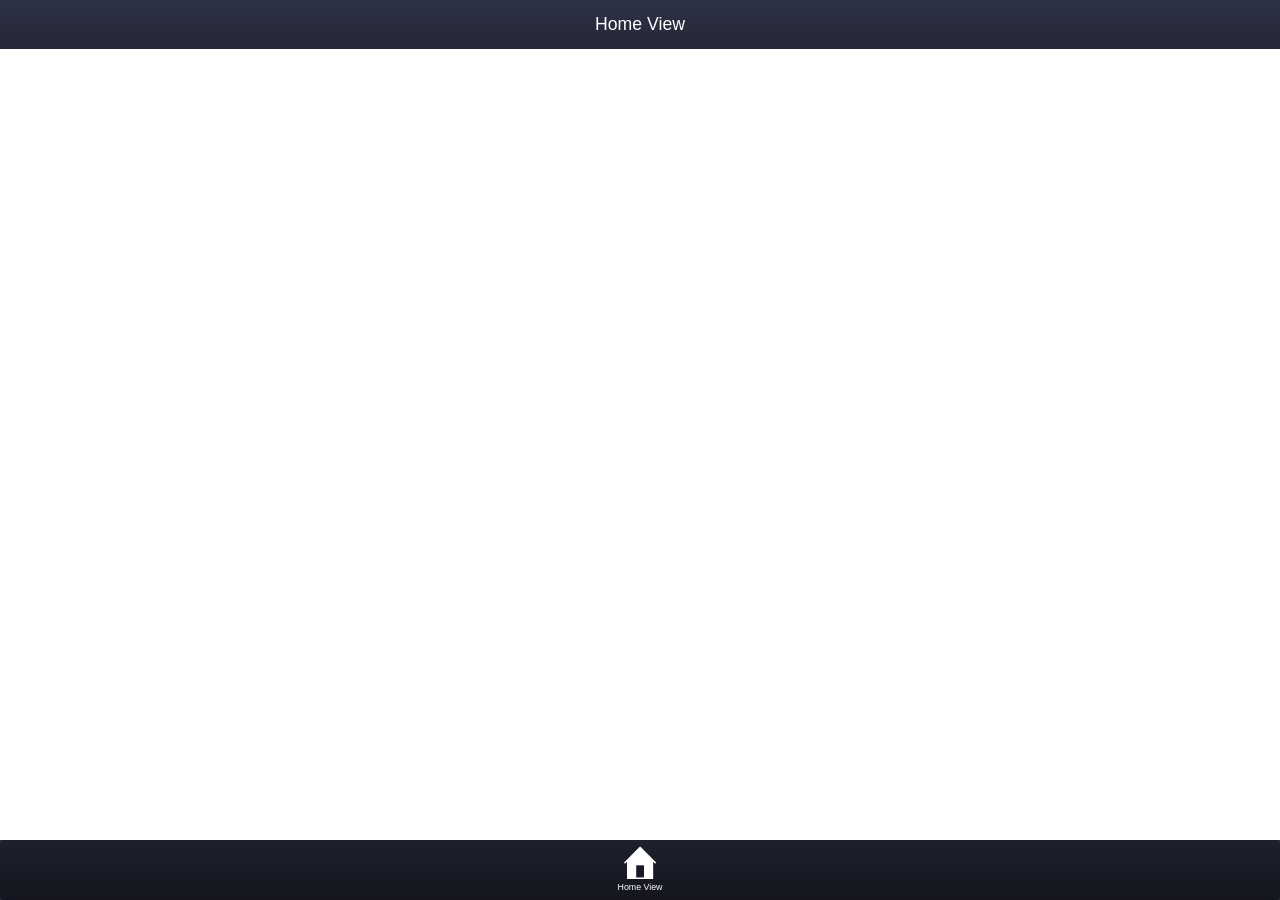
==== Demo Hybrid/index.html @ 6e8a3437 "App created." ====
<!DOCTYPE html>
<html>

<head>
    <title></title>
    <meta charset="utf-8">
    <link href="kendo/styles/kendo.mobile.all.min.css" rel="stylesheet">

    <link href="styles/overrides.css" rel="stylesheet">
    <link href="styles/main.css" rel="stylesheet">

    <script src="cordova.js"></script>
    <script src="kendo/js/jquery.min.js"></script>
    <script src="kendo/js/kendo.mobile.min.js"></script>
    <script src="app.js"></script>
</head>

<body id="kendoUiMobileApp">
    <script src="components/home/index.js"></script>
    <div data-role="layout" data-id="main">
        <header data-role="header">
            <div data-role="navbar">
                <span data-role="view-title"></span>
            </div>
        </header>
        <footer data-role="footer">
            <div data-role="tabstrip" id="navigation-container">
                <a href="components/home/view.html" data-icon="home">Home View</a>
            </div>
            <div id="navigation-container-more" style="display: none">
            </div>
        </footer>
    </div>


    <div id="navigation-show-more-view">
        <header class="km-header">
            <div class="header-text km-widget km-navbar">
                <div class="km-leftitem">
                    <a class="km-widget km-button km-back" id="more-view-back">
                        <span class="km-text">Back</span>
                    </a>
                </div>
                <div class="km-view-title">
                    <span>Show More</span>
                </div>
            </div>
        </header>

        <ul data-role="listview" data-style="inset" class="km-widget km-listview km-list km-listinset">
        </ul>
    </div>

    <div data-role="layout" data-id="main-nonav">
        <header data-role="header">
            <div data-role="navbar">
                <span data-role="view-title"></span>
            </div>
        </header>
        <footer data-role="footer">
        </footer>
    </div>
    <!-- START_CUSTOM_CODE_kendoUiMobileApp -->
    <!-- Add custom code here. For more information about custom code, see http://docs.telerik.com/platform/screenbuilder/troubleshooting/how-to-keep-custom-code-changes -->

    <!-- END_CUSTOM_CODE_kendoUiMobileApp -->
</body>

</html>
---- Demo Hybrid/kendo/styles/kendo.mobile.all.min.css ----
/*
* Kendo UI Core v2015.3.1023 (http://www.telerik.com/kendo-ui)
* Copyright 2015 Telerik AD. All rights reserved.
*
* The use of Kendo UI mobile widgets in Telerik AppBuilder is governed by the Telerik End User License Agreement for Telerik AppBuilder at
* http://www.telerik.com/license-agreement/appbuilder
*/
@-ms-viewport{width:device-width;user-zoom:fixed;max-zoom:1;min-zoom:1}@media(orientation:landscape){.km-tablet .km-on-ios.km-horizontal.km-web:not(.km-ios-chrome){position:fixed;bottom:0}}.km-root{font-size:.92em}.km-root.km-retina input,.km-root.km-retina select,.km-root.km-retina textarea{font-size:1em}.km-root a{color:inherit}.km-tablet{font-size:1em}.km-root *:focus{outline-width:0}.km-root,.km-pane,.km-pane-wrapper{width:100%;height:100%;-ms-touch-action:none;-ms-content-zooming:none;-ms-user-select:none;-webkit-user-select:none;-webkit-text-size-adjust:none;-ms-text-size-adjust:none;text-size-adjust:none;overflow-x:hidden}.km-pane-wrapper{position:absolute}.km-pane,.km-shim{font-family:sans-serif}.km-pane{overflow-x:hidden;position:relative}.km-vertical .km-collapsible-pane{position:absolute;z-index:2!important;-webkit-transition:-webkit-transform 350ms ease-out;transition:transform 350ms ease-out;-webkit-transform:translatex(-100%);-ms-transform:translatex(-100%);transform:translatex(-100%)}.km-vertical .km-expanded-splitview .km-collapsible-pane{-webkit-transform:translatex(0);-ms-transform:translatex(0);transform:translatex(0)}.km-expanded-pane-shim{position:absolute;left:0;top:0;width:100%;height:100%;display:none}.km-expanded-splitview .km-expanded-pane-shim{display:block;z-index:1}.km-root>*{margin:0;padding:0}.km-root *{-webkit-touch-callout:none;-webkit-tap-highlight-color:rgba(0,0,0,0)}.km-content{display:block}.km-view,.km-split-content{top:0;left:0;position:absolute;display:-webkit-box;display:-webkit-flex;display:-ms-flexbox;display:flex;height:100%;width:100%;-webkit-box-orient:vertical;-webkit-box-direction:normal;-webkit-flex-direction:column;-ms-flex-direction:column;flex-direction:column;-webkit-box-align:stretch;-webkit-align-items:stretch;-ms-flex-align:stretch;align-items:stretch;-webkit-align-content:stretch;-ms-flex-line-pack:stretch;align-content:stretch;vertical-align:top}.k-ff .km-view,.k-ff .km-pane{overflow:hidden}.k-ff18 .km-view,.k-ff18 .km-pane,.k-ff19 .km-view,.k-ff19 .km-pane,.k-ff20 .km-view,.k-ff20 .km-pane,.k-ff21 .km-view,.k-ff21 .km-pane{position:relative}.k-ff .km-view{display:-webkit-inline-box;display:-webkit-inline-flex;display:-ms-inline-flexbox;display:inline-flex}.km-content{min-height:1px;-webkit-box-flex:1;-webkit-flex:1;-ms-flex:1;flex:1;flex-align:stretch;width:auto;overflow:hidden;position:relative}.km-content p,.km-content h1,.km-content h2,.km-content h3,.km-content h4,.km-content h5,.km-content h6{margin-left:1rem;margin-right:1rem}.km-header,.km-footer{display:block;display:-moz-box;-webkit-box-orient:vertical;-webkit-box-direction:normal;-webkit-flex-direction:column;-ms-flex-direction:column;flex-direction:column;width:100%}.km-header{padding:0}.km-footer{background:#1a1a1a}[data-role="layout"]{display:none}[data-role="view"],[data-role="drawer"],kendo-mobile-view,kendo-mobile-split-view,kendo-mobile-drawer{visibility:hidden}.km-view{visibility:visible}.km-header,.km-footer{position:relative;z-index:1}@media all and (-webkit-min-device-pixel-ratio:10000),not all and (-webkit-min-device-pixel-ratio:0){.km-view{display:table}.km-header,.km-footer,.km-content{display:table-row}.km-header,.km-footer{height:1px}}.km-root .k-toolbar,.km-navbar,.km-button,.km-buttongroup,.km-tabstrip,.km-blackberry li.km-actionsheet-cancel>a{-webkit-appearance:none;-moz-appearance:none;appearance:none;-webkit-background-origin:border-box;background-origin:border-box;position:relative;display:inline-block;padding:.4em .7em;margin:.1rem;overflow:visible;text-decoration:none}.km-tabstrip,.km-root .k-toolbar,.km-navbar{display:block;padding:.8em;margin:0;width:100%;border-width:0;-webkit-box-sizing:border-box;box-sizing:border-box}.km-native-scroller{overflow:auto;-webkit-overflow-scrolling:touch;-ms-touch-action:pan-x pan-y;-ms-overflow-style:-ms-autohiding-scrollbar;-ms-scroll-snap-type:proximity}.km-default-content{padding:1em}.km-shim{left:0;bottom:0;position:fixed;width:100%;height:100%!important;background:rgba(0,0,0,0.6);z-index:10001;-webkit-box-sizing:border-box;box-sizing:border-box}.km-root .km-shim{position:absolute}.km-shim:before{content:"\a0";height:100%;width:0;display:inline-block;vertical-align:middle}.km-shim .k-animation-container{-webkit-box-shadow:none;box-shadow:none;border:0;width:auto}.km-loader{top:50%;left:50%;width:180px;height:130px;z-index:100000;padding:30px 30px;position:absolute;margin-top:-70px;margin-left:-90px;-webkit-box-sizing:border-box;box-sizing:border-box;background-color:rgba(0,0,0,0.5)}.km-loader h1{font-size:1rem;color:white;text-align:center;vertical-align:middle}.km-loader .km-loading,.km-load-more .km-icon,.km-scroller-refresh .km-icon{-webkit-animation:km-spin 1s infinite linear;animation:km-spin 1s infinite linear;display:block;margin:0 auto;width:35px;height:35px;font-size:35px}.km-loader .km-loading:after,.km-load-more .km-icon:after{color:#ccc}.km-loading-left,.km-loading-right{display:none}@-webkit-keyframes km-spin{from{-webkit-transform:rotate(0deg)}to{-webkit-transform:rotate(360deg)}}@-webkit-keyframes km-ios-spin{from{-webkit-transform:rotate(0deg)}to{-webkit-transform:rotate(360deg)}}@-webkit-keyframes km-ios-spin1{from{-webkit-transform:rotate(-135deg)}to{-webkit-transform:rotate(225deg)}}@keyframes km-ios-spin{from{-webkit-transform:rotate(0deg);transform:rotate(0deg)}to{-webkit-transform:rotate(360deg);transform:rotate(360deg)}}@keyframes km-ios-spin1{from{-webkit-transform:rotate(-135deg);transform:rotate(-135deg)}to{-webkit-transform:rotate(225deg);transform:rotate(225deg)}}.km-stretched-view{display:-webkit-box;display:-webkit-flex;display:-ms-flexbox;display:flex}.km-stretched-view>*{width:100%}.km-stretched-view>.km-pane-wrapper{position:static}.km-stretched-view>.km-pane-wrapper>.km-pane{position:static}.km-overlay{position:absolute;top:0;left:0;width:100%;height:100%;background:transparent;z-index:100000}.km-root.km-native-scrolling,.km-root.km-native-scrolling .km-view,.km-root.km-native-scrolling .km-splitview .km-pane{min-height:100%;height:auto;-webkit-transform:none;overflow-x:visible}.km-native-scrolling,.km-native-scrolling .km-pane,.km-native-scrolling .km-view{-ms-touch-action:auto}.km-native-scrolling .km-pane,.km-native-scrolling .km-view{display:block}.km-native-scrolling .km-content{-ms-flex:auto}.km-native-scrolling .km-blackberry .km-content{min-height:auto}.km-native-scrolling .km-splitview{position:absolute}.km-native-scrolling .km-header{position:fixed;top:0}.km-native-scrolling .km-android .km-header{top:auto;bottom:0}.km-native-scrolling .km-footer{position:fixed;bottom:0}.km-native-scrolling .km-android .km-footer{top:0;bottom:auto}.km-native-scrolling .km-badge{z-index:auto}.km-native-scrolling .km-splitview .km-header,.km-native-scrolling .km-splitview .km-footer,.km-native-scrolling .km-popup.km-pane .km-header,.km-native-scrolling .km-popup.km-pane .km-footer{position:absolute}.km-native-scrolling .km-modalview .km-header,.km-native-scrolling .km-modalview .km-footer{position:relative}.km-native-scrolling .km-content{width:100%}.km-native-scrolling .km-shim,.km-native-scrolling .km-popup-overlay{position:fixed;top:0;bottom:0;height:auto!important}.km-native-scrolling .km-drawer{position:fixed;top:0;height:100%!important;overflow:auto!important;-webkit-overflow-scrolling:touch}.km-native-scrolling>.km-pane>.km-loader{position:fixed}.km-native-scrolling .km-header,.km-native-scrolling .km-footer{z-index:2}.km-state-disabled{opacity:.5}.km-badge,.km-detail{text-decoration:none;display:inline-block;vertical-align:middle;overflow:hidden;text-align:center;position:absolute;z-index:1;height:2em;font-size:.6rem;text-shadow:none}.km-badge{top:-1em;right:-1em;line-height:2em;margin-left:.5em;min-width:.9em;padding:0 .55em;-webkit-background-clip:padding-box;background-clip:padding-box}.km-tabstrip .km-badge{top:-0.2em;right:auto;margin-left:-1em}.km-detail{position:absolute;float:right;right:.8rem;top:50%;margin-top:-0.7rem;width:1.3rem;height:1.3rem;font-size:1rem;-webkit-box-sizing:border-box;box-sizing:border-box}.km-widget .km-detaildisclose{font-size:.8em}.k-ff .km-detail{width:1rem;height:1rem}.km-detail .km-text{display:none}.km-widget .km-rowinsert:after,.km-widget .km-rowdelete:after,.km-widget .km-contactadd:after,.km-widget .km-detaildisclose:after,.km-widget .km-rowinsert:before,.km-widget .km-rowdelete:before,.km-widget .km-contactadd:before,.km-widget .km-detaildisclose:before,.km-detail .km-icon{left:.15em;top:.15em;line-height:1em;font-size:1em;position:absolute}.km-widget .km-detaildisclose:after{left:.1em;top:.25em;text-align:center;font-weight:bold}.km-button{cursor:pointer;outline:0;text-align:center}button.km-button{display:inline-block;font:inherit}.km-button:hover{text-decoration:none}.km-button::-moz-focus-inner{padding:0;border:0}.km-ios .km-state-disabled .km-button,.km-android .km-state-disabled .km-button,.km-blackberry .km-state-disabled .km-button,.km-meego .km-state-disabled .km-button{color:#aaa;text-shadow:none}.km-root .km-pane .k-button:focus,.km-root .km-pane .k-button:active,.km-root .km-pane .k-button:focus:active{-webkit-box-shadow:none;box-shadow:none}.km-buttongroup{padding:.4rem .7rem;-webkit-margin-collapse:separate;margin-collapse:separate;margin:.5em auto}.km-widget.km-buttongroup{padding:0;border-color:transparent;background:0;white-space:nowrap;display:table}.km-buttongroup>.km-button{display:table-cell}.km-widget.km-buttongroup .km-button{margin:0;border-width:1px 0 1px 1px;padding:.48em .9em .44em}.km-tablet .km-buttongroup .km-button{padding:.4em .8em .34em}.km-widget.km-navbar .km-buttongroup{font-size:.95rem;line-height:1em;margin:0 0 .2em;display:inline-block;height:1.5em;top:-2px}.k-toolbar .km-buttongroup{margin:0;display:inline-block}.km-tablet .km-navbar .km-buttongroup{top:-1px}.km-widget.km-navbar .km-buttongroup>.km-button{font-size:1em;min-width:4rem;text-align:center}.km-tablet .km-navbar .km-buttongroup>.km-button{min-width:6rem}.km-view .km-buttongroup .km-button:last-child{border-right-width:1px}.km-ios .km-buttongroup .km-button{font-size:1.2em;font-weight:bold}.km-collapsible{margin:1em 0}.km-collapsible.km-collapsibleinset{margin:1em}.km-collapsible+.km-collapsible{margin-top:-1em}.km-collapsible-header{position:relative;border-style:solid;border-width:1px 0;padding:.4em 20px}.km-collapsibleinset>.km-collapsible-header{border-width:1px}.km-collapsible+.km-collapsible>.km-collapsible-header{border-top-width:0}.km-collapsibleinset.km-collapsed>.km-collapsible-header{border-radius:.5em}.km-collapsibleinset.km-expanded>.km-collapsible-header{border-radius:.5em .5em 0 0}.km-collapsible-header .km-icon{display:inline-block;font-size:.8em;margin-right:.3em}.km-collapsible-header>h1,.km-collapsible-header>h2,.km-collapsible-header>h3,.km-collapsible-header>h4,.km-collapsible-header>h5,.km-collapsible-header>h6{margin:0}.km-collapsible-content{border-style:solid;border-width:1px 0;border-top:0;padding:.4em;overflow:hidden}.km-collapsible-header .km-arrow-s,.km-collapsible-header .km-arrow-n{position:absolute;top:.4em}.km-icon-left .km-arrow-s,.km-icon-left .km-arrow-n{left:.2em}.km-icon-right .km-arrow-s,.km-icon-right .km-arrow-n{left:auto;right:.2em}.km-icon-top .km-arrow-s,.km-icon-top .km-arrow-n{position:static;display:block;margin:0 auto;width:1em}.km-collapsibleinset>.km-collapsible-content{border-radius:0 0 .5em .5em;border-width:1px}.km-collapsed>.km-collapsible-content.km-animated{-webkit-transform:translateY(-0.8em);-ms-transform:translateY(-0.8em);transform:translateY(-0.8em);border-color:transparent;border-bottom:0;visibility:hidden}.km-animated{-webkit-transition:all .2s ease-in-out;transition:all .2s ease-in-out}.km-hide-title{display:none}.km-show-title:after{display:block;content:"\a0";height:0}.km-fill-title:after{height:auto}.km-footer .km-show-title:after{display:inline-block}.km-view-title,.km-dialog-title{position:relative;visibility:visible;text-align:center;font-size:1.4em;line-height:2.3em;margin-left:auto;margin-right:auto}.km-horizontal .km-view-title{line-height:2em}.km-root .k-toolbar,.km-navbar{padding:0;-webkit-box-flex:1;-webkit-flex:1;-ms-flex:1;flex:1;position:relative;overflow:hidden;display:block;border-width:0 0 1px 0;background-color:#fff}.k-ff.km-root .k-toolbar,.k-ff .km-navbar{overflow:visible}.km-navbar .km-button{margin-top:.5rem;margin-bottom:.5rem}.km-navbar .km-no-title{padding-top:.7rem;padding-bottom:.7rem}.km-horizontal .km-navbar .km-button{margin-top:.3rem;margin-bottom:.3rem}.km-horizontal .km-navbar .km-no-title{padding-top:.5rem;padding-bottom:.5rem}.km-tablet.km-root .km-no-title{padding-top:.55rem;padding-bottom:.55rem}.km-tablet .km-navbar .km-button{margin-top:.45rem;margin-bottom:.45rem}.km-root .km-pane .km-navbar .km-no-title{visibility:visible;line-height:0}.km-on-ios.km-black-translucent-status-bar.km-app .km-header .km-navbar{padding-top:1.4em;-webkit-background-clip:border-box;background-clip:border-box}.km-on-ios.km-ios5.km-cordova .km-header .km-navbar,.km-on-ios.km-ios6.km-cordova .km-header .km-navbar{padding-top:0}.km-leftitem,.km-rightitem{z-index:1;position:absolute;right:.5em}.km-popup .km-rightitem{right:0}.km-leftitem{left:.5em;right:auto}.km-popup .km-leftitem{left:0}.km-leftitem,.km-rightitem{height:100%}.km-on-ios.km-black-translucent-status-bar.km-app .km-leftitem,.km-on-ios.km-black-translucent-status-bar.km-app .km-rightitem{height:auto}.km-leftitem>*,.km-rightitem>*{display:inline-block;vertical-align:middle}.km-leftitem:before,.km-rightitem:before{content:"\a0";display:inline-block;height:100%;width:0;vertical-align:middle}.km-root .k-toolbar{position:relative;display:block;vertical-align:middle;text-align:right;line-height:2.2em;border-style:solid;-webkit-box-shadow:none;box-shadow:none;padding:.55em 3.4em .55em .5em}.km-root .km-widget.k-toolbar{-webkit-box-sizing:border-box;box-sizing:border-box}.km-root .k-toolbar span.km-icon{vertical-align:middle}.km-root .k-toolbar .k-button-icon{padding-left:.4em;padding-right:.4em}.km-root .k-toolbar .k-button-icon .km-icon{margin-left:0;margin-right:0}.km-root .k-toolbar-resizable{overflow:hidden;white-space:nowrap}.km-root .k-toolbar>*{display:inline-block;vertical-align:middle;text-align:left;line-height:inherit}.km-root .k-toolbar .km-button{line-height:inherit}.km-root div.k-toolbar>.k-align-left{float:left;line-height:inherit}.km-root div.k-toolbar>.k-align-right{float:none}.km-root .k-toolbar>.km-button,.km-root .k-toolbar .km-buttongroup,.km-root .k-toolbar .k-split-button,.km-root .k-toolbar .k-widget,.km-root .k-toolbar .km-widget,.km-root .k-toolbar .k-textbox,.km-root .k-toolbar label,.km-root .k-toolbar .k-separator{margin:0 .4em}.km-root .k-toolbar .k-button-icontext .km-icon{margin-left:-0.15em}.km-root .k-toolbar .k-split-button{padding-left:0}.km-root .k-toolbar .k-split-button .km-button,.km-root .k-toolbar .km-buttongroup .km-group-start{margin:0}.km-root .k-toolbar .k-split-button>.km-button{padding-left:1em;padding-right:.6em}.km-root .k-toolbar .k-split-button .k-split-button-arrow{margin:0 0 0 -1px;padding-left:.2em;padding-right:.2em}.km-root .km-pane .k-toolbar .k-overflow-anchor{border-width:0;width:1.5em;height:100%;margin:0;font-size:2.2em;border-radius:0;position:absolute;top:0;right:0;padding:0}.km-root .k-overflow-anchor span.km-icon{position:absolute;top:50%;left:50%;margin:-0.5em 0 0 -0.5em}.km-root .k-overflow-anchor .km-icon:after,.km-root .k-overflow-anchor .km-icon:before{margin-left:0}.km-root .k-overflow-container .k-item{float:none;border:0}.km-root .k-overflow-container .k-overflow-button,.km-root .k-split-container .km-button{text-align:left;display:block;white-space:nowrap;margin:0 0 1px}.km-root .k-overflow-container li:last-child .k-overflow-button,.km-root .k-split-container li:last-child .km-button{margin:0}.km-root .k-overflow-container .km-buttongroup{padding:0}.km-root .k-overflow-container .km-buttongroup>li{display:block}.km-root .k-overflow-container .k-overflow-group{border-width:1px 0;border-style:solid;border-radius:0;padding:1px 0 0;margin:0 0 1px}.km-root .k-overflow-container .km-state-disabled{opacity:1}.km-root .k-overflow-container .k-overflow-hidden{display:none}.km-root .k-overflow-container .k-toolbar-first-visible,.km-root .k-overflow-container .k-overflow-group+.k-overflow-group{border-top:0;margin-top:0;padding-top:0}.km-root .k-overflow-container .k-toolbar-last-visible{border-bottom:0;margin-bottom:0}.km-root .k-overflow-wrapper .km-actionsheet-wrapper .km-actionsheet{overflow:hidden;overflow-y:auto}.km-tabstrip{padding:.4rem .7rem}.km-horizontal .km-tabstrip{padding:.2rem .7rem}.km-tabstrip{flex-align:start;-webkit-box-orient:horizontal;-webkit-box-direction:normal;-webkit-flex-direction:row;-ms-flex-direction:row;flex-direction:row;-moz-box-pack:start;padding:0;text-align:center;word-spacing:-1em}.km-tabstrip .km-button{word-spacing:normal;-webkit-box-shadow:none;box-shadow:none;vertical-align:bottom}@media screen and (-webkit-min-device-pixel-ratio:0){.km-tabstrip{word-spacing:normal;width:100%}}.km-tabstrip .km-button{font-family:Arial,Helvetica,sans-serif;color:#a8a8a8;padding:.4em .8em;border-width:0;border-color:transparent;background:0;margin:0;text-align:center}.km-tabstrip .km-button:first-child{border-left:0}.km-tabstrip .km-button:last-child{border-right:0}.km-switch input[type=checkbox]{display:none}.km-switch,.km-checkbox{text-align:left;font-size:1rem;display:inline-block;width:6.4rem;height:2rem;line-height:2rem;position:relative;overflow:hidden}.km-switch-wrapper,.km-slider-wrapper{display:block;height:100%;width:100%;overflow:hidden}.km-switch-background,.km-slider-background{display:block;margin:0 1px 1px -5em;height:100%;width:200%}.km-switch-container{top:0;left:0;position:absolute;display:block;height:100%;width:100%;overflow:hidden;background:transparent;-webkit-box-sizing:border-box;box-sizing:border-box}.km-checkbox{width:1.8rem;height:1.8rem}.km-checkbox-checked:after{content:"\a0";display:block;width:100%;height:100%}.km-switch-handle{top:0;left:0;width:2.72em;height:100%;display:inline-block;margin:-1px 0 0 -1px;background-color:#000}.km-switch-label-on,.km-switch-label-off{display:block;width:130%;font-size:1em;line-height:2em;text-align:center;position:absolute;text-transform:uppercase}.km-switch-label-off{left:104%}.km-switch-label-on{left:-134%;text-shadow:0 -1px 0 rgba(0,0,0,0.3)}.km-list .km-switch{position:absolute;top:50%;right:.8rem;margin-top:-1rem}.km-listview-link:after{width:.5rem;height:.5rem;content:"\a0";display:inline-block;vertical-align:middle;margin-left:-0.2rem;border-style:solid;border-width:.24rem .24rem 0 0;-webkit-transform:rotate(45deg);-ms-transform:rotate(45deg);transform:rotate(45deg)}.km-listview-wrapper>ul:not(.km-listview){margin:0 auto}.km-list,.km-listview{padding:0;margin:0;list-style-type:none}.km-listinset,.km-listgroupinset{margin:1em}.k-ff .km-listinset:after,.k-ff .km-listgroupinset:after{display:block;height:0;content:"\a0"}.km-listinset,.km-listgroupinset .km-list{overflow:hidden}.km-listview .km-switch{margin-top:-0.95rem;position:absolute;right:.8rem;top:50%}.km-listview .km-list{text-indent:0}.km-list>li,.km-widget .km-listview-link,.km-widget .km-listview-label{margin:0;display:block;position:relative;list-style-type:none;vertical-align:middle;-webkit-box-sizing:border-box;box-sizing:border-box;padding:.5em .7em}.km-list>li{line-height:1.6em;overflow:hidden}.km-virtual-list{position:relative;width:100%;-webkit-transform:translateZ(0)}.km-virtual-list>li{width:100%;position:absolute;top:0;-webkit-transform:translateZ(0)}.km-widget.km-list .km-load-more,.km-widget .km-list .km-load-more{border-bottom:0}.km-list>li>*{line-height:normal}.km-group-title{display:block;font-weight:bold;padding:.2em 0;text-indent:.8em}.km-listgroupinset .km-group-title{margin-top:.65em;line-height:2em}.km-list:not(.km-virtual-list)>li:first-child{border-top-width:0}.km-list:not(.km-virtual-list)>li:last-child{border-bottom-width:0}.km-widget .km-listview-link,.km-widget .km-listview-label{line-height:inherit;text-decoration:none;margin:-0.5em -0.7em}.km-listview-link:after,.km-listview-label:after{border-color:#777;content:"\a0";display:block;position:absolute;right:1rem;top:50%;margin-top:-0.32rem}.km-filter-form{width:100%;padding:.5em 0;border:1px solid transparent;border-width:1px 0;-webkit-transform:translatez(0);-ms-transform:translatez(0);transform:translatez(0)}.km-filter-wrap{position:relative;margin:0 .7em;padding:.2em .4em;border:1px solid transparent}.km-widget .km-filter-wrap:before{display:inline-block;vertical-align:middle;content:"\e0e9";font-size:1.6em;width:1em;height:1em;margin-right:-1em;color:inherit}.km-tablet .km-filter-wrap{max-width:24em;margin:0 auto}.km-filter-wrap>input[type="search"]::-webkit-search-cancel-button{display:none}.km-filter-wrap input{width:100%;-webkit-box-sizing:border-box;box-sizing:border-box;border:0;background:transparent;-moz-appearance:none;-webkit-appearance:none;vertical-align:middle;padding:0 1.4em}.km-filter-reset{display:inline-block;margin-left:-1.6em;vertical-align:middle;text-align:center;z-index:1;text-decoration:none;height:100%}.km-filter-reset .km-clear{font-size:1.6em;width:1em;height:1em;display:block}.km-filter-reset>.km-text{position:absolute;top:-3333px;left:-3333px}.km-load-more{display:block;padding:.3em 0 1.2em;height:3.2em;text-align:center}.km-scroller-pull{width:100%;display:block;position:absolute;line-height:3em;font-size:1.4em;text-align:center;-webkit-transform:translate3d(0,-3em,0);transform:translate3d(0,-3em,0)}.km-scroller-pull .km-template{display:inline-block;min-width:200px;text-align:left}.km-load-more .km-icon,.km-widget .km-scroller-pull .km-icon{display:inline-block;height:2rem;margin-right:1rem;vertical-align:middle;width:2rem;font-size:2rem;-webkit-transform:rotate(0deg);-ms-transform:rotate(0deg);transform:rotate(0deg);-webkit-transition:-webkit-transform 300ms linear;transition:transform 300ms linear}.km-widget .km-scroller-release .km-icon{-webkit-transform:rotate(180deg);-ms-transform:rotate(180deg);transform:rotate(180deg)}.km-widget .km-scroller-refresh .km-icon{-webkit-transition:none;transition:none}.km-touch-scrollbar{position:absolute;visibility:hidden;z-index:200000;height:.4em;width:.4em;background-color:#333;opacity:0;-webkit-transform-origin:0 0;-ms-transform-origin:0 0;transform-origin:0 0;-webkit-transition:opacity .3s linear;transition:opacity .3s linear}.km-vertical-scrollbar{height:100%;right:2px;top:0}.km-horizontal-scrollbar{width:100%;left:0;bottom:2px}.km-scrollview,.km-scroll-container{-webkit-user-select:none;-ms-user-select:none;user-select:none;-moz-user-select:-moz-none;-webkit-margin-collapse:separate;margin-collapse:separate}.km-scroll-wrapper{position:relative}.km-scroll-header{position:absolute;z-index:1001;width:100%;top:0;left:0}.km-scrollview{white-space:nowrap;overflow:hidden;position:relative;width:100%}.km-scrollview>div>*{-webkit-transform:translatez(0)}.km-scrollview>div>[data-role=page]{vertical-align:top;display:inline-block;min-height:1px}.km-scrollview .km-virtual-page{min-height:1px;position:absolute;top:0;left:0;display:inline-block}.k-ff18 .km-scrollview>div,.k-ff19 .km-scrollview>div,.k-ff20 .km-scrollview>div,.k-ff21 .km-scrollview>div{width:0}.km-pages{text-align:center;margin:0;padding:.6em 0 0;height:1.5em}.km-pages li{display:inline-block;width:.5em;height:.55em;margin:0 .3em}.km-root .km-popup .k-item,.km-widget.km-actionsheet>li{list-style-type:none;padding:inherit 1em;border-bottom:1px solid #555;-webkit-box-sizing:border-box;box-sizing:border-box}.km-widget.km-actionsheet>li{line-height:2em;border-bottom:0}.km-widget.km-actionsheet>li>a{line-height:1.5em;text-align:left;background:transparent}.km-root .km-popup .k-list,.km-widget.km-actionsheet{padding:0;margin:0}.km-root .km-popup .k-item:last-child,.km-widget.km-actionsheet>li:last-child{border:0}.km-widget.km-actionsheet-wrapper{width:100%;-webkit-box-shadow:none;box-shadow:none;border:0}.km-actionsheet-root.km-shim .k-animation-container{width:100%!important;height:100%!important}.km-tablet .km-pane div.km-actionsheet-phone{background:transparent}.km-tablet .km-actionsheet-phone li.km-actionsheet-title,.km-tablet div.km-actionsheet-phone li.km-actionsheet-cancel{display:block}.km-popover-root .km-popup-wrapper{position:relative!important}.km-popup-wrapper,.km-modalview-wrapper{z-index:10001;position:relative;background:0;border:0;-webkit-box-shadow:none;box-shadow:none}.km-popup-overlay{position:absolute;top:0;left:0;width:100%;height:100%;z-index:10002}.km-popup-arrow,.km-popup-arrow:after,.km-popup-arrow:before{position:absolute;width:15px;height:15px;top:0;left:0;z-index:2}.km-left .km-popup-arrow,.km-right .km-popup-arrow{margin-top:-8px}.km-up .km-popup-arrow,.km-down .km-popup-arrow{margin-left:-8px}.km-popup-arrow:after,.km-popup-arrow:before{display:block;content:"\a0";width:0;height:0}.km-up .km-popup-arrow{top:auto;bottom:0}.km-left .km-popup-arrow{left:auto;right:0}.km-popup.km-pane{-webkit-box-sizing:border-box;box-sizing:border-box;width:100%;height:100%;min-height:100px;background:transparent}.km-popover-root .km-view{position:relative}.km-popover-root .km-content{-ms-flex:auto}div.km-splitview>.km-content,kendo-mobile-split-view.km-splitview>.km-content{-webkit-box-orient:horizontal;-webkit-box-direction:normal;-webkit-flex-direction:row;-ms-flex-direction:row;flex-direction:row}div.km-split-vertical>.km-content,kendo-mobile-split-view.km-split-vertical>.km-content{-webkit-box-orient:vertical;-webkit-box-direction:normal;-webkit-flex-direction:column;-ms-flex-direction:column;flex-direction:column}div.km-split-content>.km-pane{-webkit-box-flex:2;-webkit-flex:2;-ms-flex:2;flex:2;width:auto;height:auto}div.km-split-content>.km-pane:first-child{-webkit-box-flex:1;-webkit-flex:1;-ms-flex:1;flex:1}div.km-split-horizontal>.km-content>.km-pane{top:0;bottom:0}.km-split-vertical>.km-content>.km-pane>.km-view{display:-webkit-box}.km-modalview-root{text-align:center}.km-modalview-root>.k-animation-container{text-align:left;position:relative!important;top:auto!important;left:auto!important;display:inline-block!important;vertical-align:middle}.km-modalview,.km-modalview-wrapper:before{overflow:hidden;position:relative;display:-webkit-inline-box;display:-webkit-inline-flex;display:-ms-inline-flexbox;display:inline-flex;width:100%;height:100%;vertical-align:middle;max-height:100%}.km-modalview .km-content{box-flex:1}.km-auto-height .km-content{-ms-flex:auto}.km-native-scrolling .km-view.km-modalview{display:-webkit-inline-flex;display:-webkit-inline-box;display:-ms-inline-flexbox;display:inline-flex}.km-modalview-root:before,.km-modalview-wrapper:before{vertical-align:middle;height:100%;margin-left:-1px;content:"\a0";width:0;display:inline-block}.km-drawer,[data-role=drawer]{top:0;left:auto;width:250px}.km-drawer .km-header,.km-drawer .km-footer{z-index:0}.km-left-drawer{left:0}.km-right-drawer{right:0}.km-item label:before,.km-item label.km-item-checked:after{position:absolute;content:" ";display:block;top:50%;left:.6em;width:36px;height:36px;margin-top:-18px}.km-widget .k-slider{line-height:.6em;position:relative;display:inline-block;vertical-align:middle;text-align:center}.km-widget .k-slider-horizontal{width:50%;height:.6em;line-height:.6em}.km-list .k-slider{position:absolute;right:0;margin-top:-0.5em;top:50%}.km-root .k-slider-track{left:1em!important;right:1em;height:100%;display:block;position:absolute;border:.5em solid transparent;border-width:.5em 0}.km-widget .k-slider-horizontal .k-slider-track{width:auto!important}.km-widget .k-slider .k-slider-track{-webkit-background-clip:padding-box;background-clip:padding-box}.km-widget .k-slider-track,.km-widget .k-slider-selection{margin-top:0;border-radius:5px;-webkit-box-shadow:inset 0 0 1px rgba(0,0,0,0.3);box-shadow:inset 0 0 1px rgba(0,0,0,0.3)}.km-widget .k-slider-horizontal .k-slider-selection{top:0;height:100%}.km-widget .k-slider-items{margin:0}.km-widget .k-slider .k-draghandle{text-indent:-3333px;left:0;width:1.2em;height:1.2em;display:block;position:absolute}.km-widget .k-slider-tooltip{display:none}.km-dialog{position:absolute;min-width:19em;max-width:25em;overflow:hidden}.km-dialog-title{position:static;float:none;height:2.6em;margin-top:-2.6em;font-size:1.22em;line-height:3em}.km-dialog:before{content:"\a0";display:block;overflow:visible;width:100%;height:3em;opacity:.2}.km-dialog-content{font-weight:normal;min-height:2em;text-align:center}.km-dialog .km-button{display:block;margin:.4em;font-size:1.3em;text-align:center;padding:.44em;-webkit-user-select:none;-moz-user-select:none;-ms-user-select:none;user-select:none}.km-list input[type=text]:not(.k-input),.km-list input[type=password],.km-list input[type=search],.km-list input[type=number],.km-list input[type=tel],.km-list input[type=url],.km-list input[type=email],.km-list input[type=file],.km-list input[type=month],.km-list input[type=color],.km-list input[type=week],.km-list input[type=date],.km-list input[type=time],.km-list input[type=datetime],.km-list input[type=datetime-local],.km-list select:not([multiple]),.km-list .k-dropdown,.km-list textarea{width:50%;-webkit-box-sizing:border-box;box-sizing:border-box;font-size:1.2em;position:absolute;top:50%;line-height:normal;z-index:1;right:0;margin-top:-1em}.km-widget .k-slider .k-tick,.km-widget .k-slider .k-label,.km-widget .k-slider .k-button{display:none}.km-list textarea{position:relative;width:-webkit-calc(50%+.7em);width:calc(50%+.7em);margin-right:-0.7em}.km-list input,.km-list select,.km-list textarea,.km-list input[type=checkbox],.km-list input[type=radio]{appearance:none;-moz-appearance:none;-webkit-appearance:none}.km-list input[type=checkbox],.km-list input[type=radio]{position:absolute;top:50%;right:.7em;margin-top:-0.5em;background:0}.km-widget input,.km-widget textarea{-webkit-user-select:text;-moz-user-select:text;-ms-user-select:text;user-select:text}.km-widget input[readonly],.km-widget input[type=image],.km-widget select:not([multiple]){-webkit-user-select:none;-moz-user-select:none;-ms-user-select:none;user-select:none}.km-list textarea{top:0}.km-list .k-dropdown{line-height:1.4em}.km-list .k-dropdown,.km-list .k-dropdown .k-input{background-color:transparent}.km-list .k-dropdown-wrap{display:inline-block}.km-list .km-listview-label:after,.km-list input ~ .km-listview-link:after,.km-list textarea ~ .km-listview-link:after,.km-list select ~ .km-listview-link:after,.km-list .k-dropdown ~ .km-listview-link:after{display:none}.km-list .k-dropdown select,.km-list .k-dropdown .k-select{display:none}.km-widget .km-list textarea{position:relative;float:right;margin-top:0;font-family:inherit}.km-listview-label input[type=radio],.km-listview-label input[type=checkbox]{border:0;font-size:inherit;width:1em;height:.9em}.k-fx-end .k-fx-next,.k-fx-end .k-fx-current{-webkit-transition:all 350ms ease-out;transition:all 350ms ease-out}.k-fx{position:relative}.k-fx .k-fx-current{z-index:0}.k-fx .k-fx-next{z-index:1}.k-fx-hidden,.k-fx-hidden *{visibility:hidden!important}.k-fx-reverse .k-fx-current{z-index:1}.k-fx-reverse .k-fx-next{z-index:0}.k-fx-zoom.k-fx-start .k-fx-next{-webkit-transform:scale(0)!important;-ms-transform:scale(0)!important;transform:scale(0)!important}.k-fx-zoom.k-fx-end .k-fx-next{-webkit-transform:scale(1)!important;-ms-transform:scale(1)!important;transform:scale(1)!important}.k-fx-zoom.k-fx-reverse.k-fx-start .k-fx-next,.k-fx-zoom.k-fx-reverse.k-fx-end .k-fx-next{-webkit-transform:scale(1)!important;-ms-transform:scale(1)!important;transform:scale(1)!important}.k-fx-zoom.k-fx-reverse.k-fx-start .k-fx-current{-webkit-transform:scale(1)!important;-ms-transform:scale(1)!important;transform:scale(1)!important}.k-fx-zoom.k-fx-reverse.k-fx-end .k-fx-current{-webkit-transform:scale(0)!important;-ms-transform:scale(0)!important;transform:scale(0)!important}.k-fx-fade.k-fx-start .k-fx-next{will-change:opacity;opacity:0}.k-fx-fade.k-fx-end .k-fx-next{opacity:1}.k-fx-fade.k-fx-reverse.k-fx-start .k-fx-current{will-change:opacity;opacity:1}.k-fx-fade.k-fx-reverse.k-fx-end .k-fx-current{opacity:0}.k-fx-slide.k-fx-end .k-fx-next .km-content,.k-fx-slide.k-fx-end .k-fx-next .km-header,.k-fx-slide.k-fx-end .k-fx-next .km-footer,.k-fx-slide.k-fx-end .k-fx-current .km-content,.k-fx-slide.k-fx-end .k-fx-current .km-header,.k-fx-slide.k-fx-end .k-fx-current .km-footer{-webkit-transition:all 350ms ease-out;transition:all 350ms ease-out}.k-fx-slide.k-fx-start .k-fx-next .km-content{will-change:transform;-webkit-transform:translatex(100%);-ms-transform:translatex(100%);transform:translatex(100%)}.k-fx-slide.k-fx-start .k-fx-next .km-header,.k-fx-slide.k-fx-start .k-fx-next .km-footer{will-change:opacity;opacity:0}.k-fx-slide.k-fx-end .k-fx-current .km-content{-webkit-transform:translatex(-100%);-ms-transform:translatex(-100%);transform:translatex(-100%)}.k-fx-slide.k-fx-end .k-fx-next .km-header,.k-fx-slide.k-fx-end .k-fx-next .km-footer{opacity:1}.k-fx-slide.k-fx-reverse.k-fx-start .k-fx-current .km-content{will-change:transform;-webkit-transform:translatex(0);-ms-transform:translatex(0);transform:translatex(0)}.k-fx-slide.k-fx-reverse.k-fx-end .k-fx-current .km-content{-webkit-transform:translatex(100%);-ms-transform:translatex(100%);transform:translatex(100%)}.k-fx-slide.k-fx-reverse.k-fx-start .k-fx-next .km-content{-webkit-transform:translatex(-100%);-ms-transform:translatex(-100%);transform:translatex(-100%)}.k-fx-slide.k-fx-reverse.k-fx-end .k-fx-next .km-content{-webkit-transform:translatex(0);-ms-transform:translatex(0);transform:translatex(0)}.k-fx-slide.k-fx-reverse.k-fx-start .k-fx-current .km-header,.k-fx-slide.k-fx-reverse.k-fx-start .k-fx-current .km-footer{will-change:opacity;opacity:1}.k-fx-slide.k-fx-reverse.k-fx-start .k-fx-next .km-header,.k-fx-slide.k-fx-reverse.k-fx-start .k-fx-next .km-footer{opacity:1}.k-fx-slide.k-fx-reverse.k-fx-end .k-fx-current .km-header,.k-fx-slide.k-fx-reverse.k-fx-end .k-fx-current .km-footer{opacity:0}.k-fx-slide.k-fx-reverse.k-fx-end .k-fx-next .km-header,.k-fx-slide.k-fx-reverse.k-fx-end .k-fx-next .km-footer{opacity:1}.k-fx-slide.k-fx-right.k-fx-start .k-fx-next .km-content{-webkit-transform:translatex(-100%);-ms-transform:translatex(-100%);transform:translatex(-100%)}.k-fx-slide.k-fx-right.k-fx-end .k-fx-current .km-content{-webkit-transform:translatex(100%);-ms-transform:translatex(100%);transform:translatex(100%)}.k-fx-slide.k-fx-right.k-fx-reverse.k-fx-start .k-fx-current .km-content{-webkit-transform:translatex(0);-ms-transform:translatex(0);transform:translatex(0)}.k-fx-slide.k-fx-right.k-fx-reverse.k-fx-end .k-fx-current .km-content{-webkit-transform:translatex(-100%);-ms-transform:translatex(-100%);transform:translatex(-100%)}.k-fx-slide.k-fx-right.k-fx-reverse.k-fx-start .k-fx-next .km-content{-webkit-transform:translatex(100%);-ms-transform:translatex(100%);transform:translatex(100%)}.k-fx-slide.k-fx-right.k-fx-reverse.k-fx-end .k-fx-next .km-content{-webkit-transform:translatex(0%);-ms-transform:translatex(0%);transform:translatex(0%)}.k-fx-tile.k-fx-start .k-fx-next{will-change:transform;-webkit-transform:translatex(100%);-ms-transform:translatex(100%);transform:translatex(100%)}.k-fx-tile.k-fx-end .k-fx-current{-webkit-transform:translatex(-100%);-ms-transform:translatex(-100%);transform:translatex(-100%)}.k-fx-tile.k-fx-reverse.k-fx-start .k-fx-current{will-change:transform;-webkit-transform:translatex(0);-ms-transform:translatex(0);transform:translatex(0)}.k-fx-tile.k-fx-reverse.k-fx-end .k-fx-current{-webkit-transform:translatex(100%);-ms-transform:translatex(100%);transform:translatex(100%)}.k-fx-tile.k-fx-reverse.k-fx-start .k-fx-next{-webkit-transform:translatex(-100%);-ms-transform:translatex(-100%);transform:translatex(-100%)}.k-fx-tile.k-fx-reverse.k-fx-end .k-fx-next{-webkit-transform:translatex(0);-ms-transform:translatex(0);transform:translatex(0)}.k-fx-tile.k-fx-right.k-fx-start .k-fx-next{-webkit-transform:translatex(-100%);-ms-transform:translatex(-100%);transform:translatex(-100%)}.k-fx-tile.k-fx-right.k-fx-end .k-fx-current{-webkit-transform:translatex(100%);-ms-transform:translatex(100%);transform:translatex(100%)}.k-fx-tile.k-fx-right.k-fx-reverse.k-fx-start .k-fx-current{-webkit-transform:translatex(0);-ms-transform:translatex(0);transform:translatex(0)}.k-fx-tile.k-fx-right.k-fx-reverse.k-fx-end .k-fx-current{-webkit-transform:translatex(-100%);-ms-transform:translatex(-100%);transform:translatex(-100%)}.k-fx-tile.k-fx-right.k-fx-reverse.k-fx-start .k-fx-next{-webkit-transform:translatex(100%);-ms-transform:translatex(100%);transform:translatex(100%)}.k-fx-tile.k-fx-right.k-fx-reverse.k-fx-end .k-fx-next{-webkit-transform:translatex(0%);-ms-transform:translatex(0%);transform:translatex(0%)}.k-fx-tile.k-fx-start .k-fx-next{will-change:transform;-webkit-transform:translatex(100%);-ms-transform:translatex(100%);transform:translatex(100%)}.k-fx-tile.k-fx-end .k-fx-current{-webkit-transform:translatex(-100%);-ms-transform:translatex(-100%);transform:translatex(-100%)}.k-fx-tile.k-fx-reverse.k-fx-start .k-fx-current{will-change:transform;-webkit-transform:translatex(0);-ms-transform:translatex(0);transform:translatex(0)}.k-fx-tile.k-fx-reverse.k-fx-end .k-fx-current{-webkit-transform:translatex(100%);-ms-transform:translatex(100%);transform:translatex(100%)}.k-fx-tile.k-fx-reverse.k-fx-start .k-fx-next{-webkit-transform:translatex(-100%);-ms-transform:translatex(-100%);transform:translatex(-100%)}.k-fx-tile.k-fx-reverse.k-fx-end .k-fx-next{-webkit-transform:translatex(0);-ms-transform:translatex(0);transform:translatex(0)}.k-fx-tile.k-fx-right.k-fx-start .k-fx-next{-webkit-transform:translatex(-100%);-ms-transform:translatex(-100%);transform:translatex(-100%)}.k-fx-tile.k-fx-right.k-fx-end .k-fx-current{-webkit-transform:translatex(100%);-ms-transform:translatex(100%);transform:translatex(100%)}.k-fx-tile.k-fx-right.k-fx-reverse.k-fx-start .k-fx-current{-webkit-transform:translatex(0);-ms-transform:translatex(0);transform:translatex(0)}.k-fx-tile.k-fx-right.k-fx-reverse.k-fx-end .k-fx-current{-webkit-transform:translatex(-100%);-ms-transform:translatex(-100%);transform:translatex(-100%)}.k-fx-tile.k-fx-right.k-fx-reverse.k-fx-start .k-fx-next{-webkit-transform:translatex(100%);-ms-transform:translatex(100%);transform:translatex(100%)}.k-fx-tile.k-fx-right.k-fx-reverse.k-fx-end .k-fx-next{-webkit-transform:translatex(0%);-ms-transform:translatex(0%);transform:translatex(0%)}.k-fx.k-fx-overlay.k-fx-start .k-fx-next,.k-fx.k-fx-overlay.k-fx-left.k-fx-start .k-fx-next{will-change:transform;-webkit-transform:translatex(100%);-ms-transform:translatex(100%);transform:translatex(100%)}.k-fx.k-fx-overlay.k-fx-right.k-fx-start .k-fx-next{-webkit-transform:translatex(-100%);-ms-transform:translatex(-100%);transform:translatex(-100%)}.k-fx.k-fx-overlay.k-fx-up.k-fx-start .k-fx-next{-webkit-transform:translatey(100%);-ms-transform:translatey(100%);transform:translatey(100%)}.k-fx.k-fx-overlay.k-fx-down.k-fx-start .k-fx-next{-webkit-transform:translatey(-100%);-ms-transform:translatey(-100%);transform:translatey(-100%)}.k-fx.k-fx-overlay.k-fx-reverse.k-fx-start .k-fx-next{-webkit-transform:none;-ms-transform:none;transform:none}.k-fx.k-fx-overlay.k-fx-reverse.k-fx-start .k-fx-current{will-change:transform;-webkit-transform:none;-ms-transform:none;transform:none}.k-fx.k-fx-overlay.k-fx-reverse.k-fx-end .k-fx-current,.k-fx.k-fx-overlay.k-fx-reverse.k-fx-left.k-fx-end .k-fx-current{-webkit-transform:translatex(100%);-ms-transform:translatex(100%);transform:translatex(100%)}.k-fx.k-fx-overlay.k-fx-reverse.k-fx-right.k-fx-end .k-fx-current{-webkit-transform:translatex(-100%);-ms-transform:translatex(-100%);transform:translatex(-100%)}.k-fx.k-fx-overlay.k-fx-reverse.k-fx-up.k-fx-end .k-fx-current{-webkit-transform:translatey(100%);-ms-transform:translatey(100%);transform:translatey(100%)}.k-fx.k-fx-overlay.k-fx-reverse.k-fx-down.k-fx-end .k-fx-current{-webkit-transform:translatey(-100%);-ms-transform:translatey(-100%);transform:translatey(-100%)}.km-on-wp .km-view,.km-on-wp .km-header,.km-on-wp .km-footer,.km-on-wp .km-slider,.km-on-wp .km-switch,.km-on-wp .km-filter-reset,.km-on-wp .km-shim .k-animation-container,.km-on-wp .km-scroll-container{-webkit-transform:translateZ(0);transform:translateZ(0)}.km-ios,.km-blackberry,.km-on-ios .km-view,.km-on-ios .km-header,.km-on-ios .km-footer,.km-on-ios .km-slider,.km-on-ios .km-switch,.km-on-ios .km-group-title,.km-on-ios .km-filter-reset,.km-on-ios .km-shim .k-animation-container,.km-on-ios .km-scroll-container,.km-on-blackberry .km-view,.km-on-blackberry .km-content,.km-on-blackberry .km-header,.km-on-blackberry .km-footer,.km-on-blackberry .km-icon,.km-on-blackberry .km-switch,.km-on-blackberry .km-popup .k-item,.km-on-blackberry .km-actionsheet-wrapper,.km-on-android.km-4 .k-slider{-webkit-transform:translatez(0)}.km-on-android.km-4 .km-switch,.km-on-android.km-4 .km-listview-wrapper,.km-on-android.km-4 .km-content,.km-on-android.km-4 .km-switch-handle,.km-android.km-4.km-on-android .km-switch-wrapper,.km-on-android.km-4 .km-scroll-container,.km-on-meego .km-content,.km-on-meego .km-switch,.km-on-meego .km-icon,.km-on-meego .km-header,.km-on-meego .km-footer,.km-on-meego .km-content,.km-on-meego .km-switch-handle,.km-on-meego .km-switch-wrapper{-webkit-transform:translatez(0);-webkit-backface-visibility:hidden}.km-android4.km-ios-chrome .km-listview-wrapper{-webkit-transform:none}.km-native-scrolling .km-header,.km-native-scrolling .km-footer,.km-native-scrolling .km-shim,.km-native-scrolling .km-popup-overlay,.km-native-scrolling .km-drawer,.km-native-scrolling>.km-pane>.km-loader,.km-on-android.km-4 .km-scroller-pull .km-icon{-webkit-backface-visibility:hidden}.km-on-android.km-4 input{-webkit-user-modify:read-write-plaintext-only}.km-wp .km-view .km-absolute,.km-meego .km-view .km-absolute{position:absolute}.km-detail .km-icon,.km-button .km-icon,.km-list .km-icon,.km-ios .km-button .km-icon{width:1em;height:1em;font-size:1em;margin-left:-0.3em;margin-right:.3em;vertical-align:baseline;display:inline-block;-webkit-background-size:auto 100%;background-size:auto 100%}html .km-widget .km-view .km-notext{margin-left:0;margin-right:0}.km-buttongroup .km-button .km-icon{width:1em;height:1em;font-size:1em;margin:.05em .16em 0 0}.km-tabstrip .km-button .km-icon{width:2.5rem;height:2.5rem;font-size:2.5rem}.km-tabstrip .km-image,.km-tabstrip .km-button .km-icon{margin:0 auto .1em;display:inline-block}.km-tabstrip .km-text{display:block}.km-phone .km-tabstrip .km-icon{height:2.2rem;width:2.2rem;font-size:2.2rem}.km-phone .km-horizontal .km-tabstrip .km-icon{height:2rem;width:2rem;font-size:2rem}@font-face{font-family:"Kendo UI";src:url("images/kendoui.woff?v=1.1") format("woff"),url("images/kendoui.ttf?v=1.1") format("truetype"),url("images/kendoui.svg#kendoui") format("svg")}body:before{font-family:"Kendo UI";content:"\a0";font-size:0;width:0;height:0;position:absolute;z-index:-1}.km-root .km-pane .km-view .km-icon{-webkit-background-clip:text;-webkit-background-size:0;background-size:0}.km-icon{position:relative}.km-icon:after,.km-icon:before,.km-contactadd:after,.km-contactadd:before,.km-rowdelete:after,.km-rowdelete:before,.km-rowinsert:after,.km-rowinsert:before,.km-detaildisclose:after,.km-detaildisclose:before,.km-loading:after,.km-filter-wrap:before{position:relative;content:"\a0";display:block;width:100%;height:100%;text-align:left;vertical-align:middle;-webkit-background-size:auto auto;background-size:auto;font:1em/1em "Kendo UI"}.km-icon:before,.km-contactadd:before,.km-rowdelete:before,.km-rowinsert:before,.km-detaildisclose:before{position:absolute;margin-top:1px;color:rgba(0,0,0,0.7);display:none}.km-state-active .km-icon:before,.km-state-active .km-contactadd:before,.km-state-active .km-rowdelete:before,.km-state-active .km-rowinsert:before,.km-state-active .km-detaildisclose:before{display:block}.km-ios7 .km-detaildisclose:after{font-family:serif}.km-ios7 .km-icon:before,.km-ios7 .km-contactadd:before,.km-ios7 .km-rowdelete:before,.km-ios7 .km-rowinsert:before,.km-ios7 .km-detaildisclose:before{display:none}.k-webkit .km-ios:not(.km-android):not(.km-blackberry6):not(.km-blackberry7) .km-icon:after,.k-webkit .km-blackberry:not(.km-android):not(.km-blackberry6):not(.km-blackberry7) .km-icon:after,.k-safari .km-ios:not(.km-android):not(.km-blackberry6):not(.km-blackberry7) .km-icon:after,.k-safari .km-blackberry:not(.km-android):not(.km-blackberry6):not(.km-blackberry7) .km-icon:after{background-image:inherit;background-repeat:inherit;background-position:inherit;background-color:currentcolor;-webkit-background-clip:text;-webkit-text-fill-color:transparent}.km-root .km-pane.km-on-blackberry.km-blackberry6 .km-view .km-icon:after,.km-root .km-pane.km-on-blackberry.km-blackberry7 .km-view .km-icon:after,.km-root .km-pane.km-pane.km-on-android .km-view .km-icon:after,.km-root .km-pane.km-pane.km-on-meego .km-view .km-icon:after{background:0;-webkit-text-fill-color:inherit}.km-contactadd:after,.km-contactadd:before,.km-rowinsert:after,.km-rowinsert:before{content:"\E039"}.km-rowdelete:after,.km-rowdelete:before{content:"\E03a"}.km-detaildisclose:after,.km-detaildisclose:before{content:"\E0E2"}.km-action:after,.km-action:before{content:"\e0ca"}.km-add:after,.km-add:before{content:"\e0cb"}.km-arrow-n:after,.km-arrow-n:before{content:"\e001"}.km-arrow-s:after,.km-arrow-s:before{content:"\e002"}.km-battery:after,.km-battery:before{content:"\e0ce"}.km-bookmarks:after,.km-bookmarks:before{content:"\e0cf"}.km-camera:after,.km-camera:before{content:"\e0d0"}.km-cart:after,.km-cart:before{content:"\e0d1"}.km-edit:after,.km-compose:after,.km-edit:before,.km-compose:before{content:"\e0d5"}.km-contacts:after,.km-contacts:before{content:"\e0e4"}.km-trash:after,.km-delete:after,.km-trash:before,.km-delete:before{content:"\e0ec"}.km-details:after,.km-details:before{content:"\e0e2"}.km-download:after,.km-downloads:after,.km-download:before,.km-downloads:before{content:"\e0d4"}.km-fastforward:after,.km-fastforward:before{content:"\e0d9"}.km-toprated:after,.km-favorites:after,.km-toprated:before,.km-favorites:before{content:"\e0d7"}.km-featured:after,.km-featured:before{content:"\e0d8"}.km-globe:after,.km-globe:before{content:"\e0dc"}.km-history:after,.km-history:before{content:"\e0e7"}.km-home:after,.km-home:before{content:"\e0dd"}.km-info:after,.km-about:after,.km-info:before,.km-about:before{content:"\e0de"}.km-minus:after,.km-minus:before{content:"\e033"}.km-more:after,.km-more:before{content:"\e0e0"}.km-mostrecent:after,.km-mostrecent:before{content:"\e0cc"}.km-mostviewed:after,.km-mostviewed:before{content:"\e0d6"}.km-organize:after,.km-organize:before{content:"\e0eb"}.km-pause:after,.km-pause:before{content:"\e0e3"}.km-play:after,.km-play:before{content:"\e0e5"}.km-plus:after,.km-plus:before{content:"\e032"}.km-recents:after,.km-recents:before{content:"\e0d2"}.km-refresh:after,.km-refresh:before{content:"\e0e6"}.km-reply:after,.km-reply:before{content:"\e0ed"}.km-rewind:after,.km-rewind:before{content:"\e0e8"}.km-search:after,.km-search:before{content:"\e0e9"}.km-settings:after,.km-settings:before{content:"\e0da"}.km-share:after,.km-share:before{content:"\e0df"}.km-sounds:after,.km-volume:after,.km-sounds:before,.km-volume:before{content:"\e0ef"}.km-stop:after,.km-stop:before{content:"\e0ea"}.km-wifi:after,.km-wifi:before{content:"\e0f0"}.km-drawer-icon:after,.km-drawer-icon:before,.km-hamburger:before,.km-hamburger:after{content:"\e105"}.km-root .km-pane .km-icon.km-check{-webkit-background-clip:initial}.km-root .km-pane .km-check:checked:after,.km-widget .km-check:checked:after{content:"\e227"}.km-android .km-more:after,.km-android .km-more:before{content:"\e0e1"}.km-meego .km-more:after,.km-meego .km-more:before{content:"\e0f1"}.km-wp .km-loading:after,.km-wp .km-load-more .km-icon:after,.km-wp .km-scroller-refresh .km-icon:after{content:"\e0f6"}.km-meego .km-loading:after,.km-meego .km-load-more .km-icon:after,.km-meego .km-scroller-refresh .km-icon:after{content:"\e0f6"}.km-root .km-android .km-loading:after,.km-android .km-load-more .km-icon:after,.km-root .km-android .km-scroller-refresh .km-icon:after{content:"\e0f6"}.km-scroller-pull .km-icon:after{content:"\e0f2"}.km-icon.km-phone:after,.km-ios7 .km-state-active .km-phone:after{content:"\e326"}.km-ios7 .km-detaildisclose:after{content:"i"}.km-ios7 .km-action:after{content:"\e1ff"}.km-ios7 .km-add:after{content:"\e200"}.km-ios7 .km-mostrecent:after{content:"\e201"}.km-ios7 .km-battery:after{content:"\e203"}.km-ios7 .km-bookmarks:after{content:"\e204"}.km-ios7 .km-camera:after{content:"\e205"}.km-ios7 .km-cart:after{content:"\e206"}.km-ios7 .km-recents:after{content:"\e207"}.km-ios7 .km-download:after,.km-ios7 .km-downloads:after{content:"\e209"}.km-ios7 .km-edit:after{content:"\e20a"}.km-ios7 .km-mostviewed:after{content:"\e20b"}.km-ios7 .km-toprated:after,.km-ios7 .km-favorites:after{content:"\e20c"}.km-ios7 .km-featured:after{content:"\e20d"}.km-ios7 .km-fastforward:after{content:"\e20e"}.km-ios7 .km-settings:after{content:"\e20f"}.km-ios7 .km-globe:after{content:"\e211"}.km-ios7 .km-home:after{content:"\e212"}.km-ios7 .km-info:after,.km-ios7 .km-about:after{content:"\e213"}.km-ios7 .km-share:after{content:"\e214"}.km-ios7 .km-more:after{content:"\e215"}.km-ios7 .km-details:after{content:"\e217"}.km-ios7 .km-pause:after{content:"\e218"}.km-ios7 .km-contacts:after{content:"\e219"}.km-ios7 .km-play:after{content:"\e21a"}.km-ios7 .km-refresh:after{content:"\e21b"}.km-ios7 .km-history:after{content:"\e21c"}.km-ios7 .km-rewind:after{content:"\e21d"}.km-ios7 .km-search:after{content:"\e21e"}.km-ios7 .km-stop:after{content:"\e21f"}.km-ios7 .km-organize:after{content:"\e220"}.km-ios7 .km-trash:after,.km-ios7 .km-delete:after{content:"\e221"}.km-ios7 .km-reply:after{content:"\e222"}.km-ios7 .km-forward:after{content:"\e223"}.km-ios7 .km-sounds:after,.km-ios7 .km-volume:after{content:"\e224"}.km-ios7 .km-wifi:after{content:"\e225"}.km-ios7 .km-phone:after{content:"\e226"}.km-ios7 .km-state-active .km-action:after{content:"\e2ff"}.km-ios7 .km-state-active .km-add:after{content:"\e300"}.km-ios7 .km-state-active .km-mostrecent:after{content:"\e301"}.km-ios7 .km-state-active .km-battery:after{content:"\e303"}.km-ios7 .km-state-active .km-bookmarks:after{content:"\e304"}.km-ios7 .km-state-active .km-camera:after{content:"\e305"}.km-ios7 .km-state-active .km-cart:after{content:"\e306"}.km-ios7 .km-state-active .km-recents:after{content:"\e307"}.km-ios7 .km-state-active .km-download:after,.km-ios7 .km-state-active .km-downloads:after{content:"\e309"}.km-ios7 .km-state-active .km-edit:after{content:"\e30a"}.km-ios7 .km-state-active .km-mostviewed:after{content:"\e30b"}.km-ios7 .km-state-active .km-toprated:after,.km-ios7 .km-state-active .km-favorites:after{content:"\e30c"}.km-ios7 .km-state-active .km-featured:after{content:"\e30d"}.km-ios7 .km-state-active .km-fastforward:after{content:"\e30e"}.km-ios7 .km-state-active .km-settings:after{content:"\e30f"}.km-ios7 .km-state-active .km-globe:after{content:"\e311"}.km-ios7 .km-state-active .km-home:after{content:"\e312"}.km-ios7 .km-state-active .km-info:after,.km-ios7 .km-state-active .km-about:after{content:"\e313"}.km-ios7 .km-state-active .km-share:after{content:"\e314"}.km-ios7 .km-state-active .km-more:after{content:"\e315"}.km-ios7 .km-state-active .km-details:after{content:"\e317"}.km-ios7 .km-state-active .km-pause:after{content:"\e318"}.km-ios7 .km-state-active .km-contacts:after{content:"\e319"}.km-ios7 .km-state-active .km-play:after{content:"\e31a"}.km-ios7 .km-state-active .km-refresh:after{content:"\e31b"}.km-ios7 .km-state-active .km-history:after{content:"\e31c"}.km-ios7 .km-state-active .km-rewind:after{content:"\e31d"}.km-ios7 .km-state-active .km-search:after{content:"\e31e"}.km-ios7 .km-state-active .km-stop:after{content:"\e31f"}.km-ios7 .km-state-active .km-organize:after{content:"\e320"}.km-ios7 .km-state-active .km-trash:after,.km-ios7 .km-state-active .km-delete:after{content:"\e321"}.km-ios7 .km-state-active .km-reply:after{content:"\e322"}.km-ios7 .km-state-active .km-forward:after{content:"\e323"}.km-ios7 .km-state-active .km-sounds:after,.km-ios7 .km-state-active .km-volume:after{content:"\e324"}.km-ios7 .km-state-active .km-wifi:after{content:"\e325"}.km-arrowdown:after,.km-arrowdown:before{content:"\e002"}.km-wp .km-scroller-pull .km-icon:after{content:"\E0D4"}.km-on-wp.km-app .km-icon:after,.km-on-wp.km-app .km-filter-wrap:before,.km-on-wp.km-app .km-state-active .km-icon:after{color:transparent;background-image:url("images/wp8_icons.png");-webkit-background-size:auto 100%;background-size:auto 100%;height:1em;margin-top:0;vertical-align:middle}.km-wp-light.km-app .km-icon:after,.km-wp-light.km-app .km-filter-wrap:before{background-image:url("images/wp8_inverseicons.png")}.km-on-wp.km-app .km-icon{line-height:1em}.km-on-wp.km-app .km-icon:before{display:none}.km-on-wp.km-app .km-action:after{background-position-x:20%}.km-on-wp.km-app .km-add:after,.km-on-wp.km-app .km-filter-reset .km-clear:after{background-position-x:22%}.km-on-wp.km-app .km-battery:after{background-position-x:24%}.km-on-wp.km-app .km-bookmarks:after{background-position-x:26%}.km-on-wp.km-app .km-camera:after{background-position-x:28%}.km-on-wp.km-app .km-cart:after{background-position-x:30%}.km-on-wp.km-app .km-edit:after,.km-on-wp.km-app .km-compose:after{background-position-x:32%}.km-on-wp.km-app .km-contacts:after{background-position-x:34%}.km-on-wp.km-app .km-trash:after,.km-on-wp.km-app .km-delete:after{background-position-x:36%}.km-on-wp.km-app .km-details:after{background-position-x:38%}.km-on-wp.km-app .km-download:after,.km-on-wp.km-app .km-downloads:after{background-position-x:40%}.km-on-wp.km-app .km-fastforward:after{background-position-x:42%}.km-on-wp.km-app .km-toprated:after,.km-on-wp.km-app .km-favorites:after{background-position-x:44%}.km-on-wp.km-app .km-featured:after{background-position-x:46%}.km-on-wp.km-app .km-globe:after{background-position-x:48%}.km-on-wp.km-app .km-history:after{background-position-x:50%}.km-on-wp.km-app .km-home:after{background-position-x:52%}.km-on-wp.km-app .km-info:after,.km-on-wp.km-app .km-about:after{background-position-x:54%}.km-on-wp.km-app .km-more:after{background-position-x:56%}.km-on-wp.km-app .km-mostrecent:after{background-position-x:58%}.km-on-wp.km-app .km-mostviewed:after{background-position-x:60%}.km-on-wp.km-app .km-organize:after{background-position-x:62%}.km-on-wp.km-app .km-pause:after{background-position-x:64%}.km-on-wp.km-app .km-play:after{background-position-x:66%}.km-on-wp.km-app .km-recents:after{background-position-x:68%}.km-on-wp.km-app .km-refresh:after{background-position-x:70%}.km-on-wp.km-app .km-reply:after{background-position-x:72%}.km-on-wp.km-app .km-rewind:after{background-position-x:74%}.km-on-wp.km-app .km-search:after,.km-on-wp.km-app .km-filter-wrap:before{background-position-x:76%}.km-on-wp.km-app .km-settings:after{background-position-x:78%}.km-on-wp.km-app .km-share:after{background-position-x:80%}.km-on-wp.km-app .km-sounds:after,.km-on-wp.km-app .km-volume:after{background-position-x:82%}.km-on-wp.km-app .km-stop:after{background-position-x:84%}.km-on-wp.km-app .km-wifi:after{background-position-x:86%}.km-on-wp.km-app.km-android .km-more:after{background-position-x:88%}.km-on-wp.km-app.km-meego .km-more:after{background-position-x:90%}.km-on-wp.km-app.km-meego .km-loading:after,.km-on-wp.km-app.km-meego .km-load-more .km-icon:after,.km-on-wp.km-app.km-meego .km-scroller-refresh .km-icon:after{background-position-x:94%}.km-on-wp.km-app .km-scroller-pull .km-icon:after{background-position-x:100%}.km-on-wp.km-app .km-filter-wrap:before{display:inline-block;content:"\a0"}.km-on-wp.km-app .km-filter-reset .km-clear:after{-webkit-transform:rotate(45deg);-ms-transform:rotate(45deg);transform:rotate(45deg)}@media only screen and (height:320px) and (orientation:landscape){.km-ios6{height:100%!important}}.km-ios:after{content:url("images/back.png");display:none}.km-ios{font:bold .9em HelveticaNeue,sans-serif}.km-ios .km-view{overflow:hidden}.km-ios .km-toolbar,.km-ios .km-navbar,.km-ios .km-button,.km-ios .km-tabstrip,.km-ios .km-popup .k-item,.km-ios .km-actionsheet>li>a{overflow:visible;text-decoration:none;border-width:1px;border-style:solid;-webkit-tap-highlight-color:rgba(0,0,0,0);border-radius:5px}.k-ff .km-ios .km-detail .km-icon{top:5%;left:7%}.km-ios .km-button .km-icon:before,.km-ios .km-button .km-contactadd:before,.km-ios .km-button .km-rowdelete:before,.km-ios .km-button .km-rowinsert:before,.km-ios .km-button .km-detaildisclose:before{display:block;margin-top:-1px}.km-ios .km-button .km-icon,.km-ios .km-button.km-state-active .km-icon{text-shadow:none}.km-ios .km-buttongroup .km-icon{margin-top:.1em}.k-webkit .km-ios .km-icon:after,.k-safari .km-ios .km-icon:after{background-color:currentcolor}.km-ios .km-tabstrip .km-icon:before{display:block;margin-top:1px}.km-ios .km-tabstrip .km-state-active .km-icon:before{margin-top:2px}.km-ios .km-navbar,.km-ios .km-toolbar,.km-ios .km-tabstrip{border:0;border-radius:0}.km-ios.km-pane>.km-loader,.km-ios .km-pane>.km-loader{width:100%;height:100%;top:0;left:0;margin:0;text-align:center;-webkit-box-sizing:border-box;box-sizing:border-box}.km-ios .km-loader:before{content:"\a0";display:inline-block;height:100%;width:0;vertical-align:middle}.km-ios .km-load-more,.km-ios .km-scroller-pull{font-size:1em}.km-ios .km-scroller-pull{opacity:.5}.km-ios .km-list>.km-load-more{border-top:0}.km-ios .km-loader h1,.km-ios .km-scroller-refresh .km-template{display:inline-block;vertical-align:middle;margin-left:2em}.km-ios .km-scroller-pull .km-template{min-width:0}.km-ios .km-loading,.km-ios .km-loader .km-loading-left,.km-root .km-ios .km-load-more.km-scroller-refresh .km-icon,.km-root .km-ios .km-scroller-pull.km-scroller-refresh .km-icon,.km-ios .km-scroller-refresh .km-loading-left{display:inline-block;top:auto;left:auto;width:8px;height:2px;font-size:1em;margin:0;border:0;border-radius:5px;vertical-align:middle;-webkit-transform-origin:150% 50%;-ms-transform-origin:150% 50%;transform-origin:150% 50%;background:currentcolor;-webkit-animation:km-ios-spin 1.5s infinite steps(8);animation:km-ios-spin 1.5s infinite steps(8);-webkit-box-shadow:16px 0 rgba(0,0,0,0.6);box-shadow:16px 0 rgba(0,0,0,0.6)}.km-ios .km-loading,.km-ios .km-loader .km-loading-left{margin:2px 0 0}.km-ios .km-loading:before,.km-ios .km-loading:after,.km-ios .km-load-more.km-scroller-refresh .km-icon:after,.km-ios .km-load-more.km-scroller-refresh .km-icon:before,.km-ios .km-scroller-pull.km-scroller-refresh .km-icon:after,.km-ios .km-scroller-pull.km-scroller-refresh .km-icon:before{color:inherit;content:"\a0";display:block;position:absolute;left:0;top:0;margin-left:0;margin-top:0;-webkit-transform-origin:inherit;-ms-transform-origin:inherit;transform-origin:inherit;-webkit-transform:rotate(-45deg);-ms-transform:rotate(-45deg);transform:rotate(-45deg);width:inherit;height:inherit;border-radius:inherit;background:inherit;-webkit-background-clip:border-box;-webkit-text-fill-color:inherit;-webkit-box-shadow:16px 0 rgba(0,0,0,0.5);box-shadow:16px 0 rgba(0,0,0,0.5)}.km-ios .km-loading:after,.km-ios .km-load-more.km-scroller-refresh .km-icon:after,.km-ios .km-scroller-pull.km-scroller-refresh .km-icon:after{-webkit-transform:rotate(-90deg);-ms-transform:rotate(-90deg);transform:rotate(-90deg);-webkit-box-shadow:16px 0 rgba(0,0,0,0.4);box-shadow:16px 0 rgba(0,0,0,0.4)}.km-ios .km-loader .km-loading-left,.km-ios .km-scroller-refresh .km-loading-left{margin-left:-8px;-webkit-box-shadow:16px 0 rgba(0,0,0,0.3);box-shadow:16px 0 rgba(0,0,0,0.3);-webkit-animation:km-ios-spin1 1.5s infinite steps(8);animation:km-ios-spin1 1.5s infinite steps(8)}.km-ios .km-loading-left:after,.km-ios .km-loading-left:before,.km-ios .km-loading-right{display:none}.km-ios .km-loading,.km-ios .km-loading:after,.km-ios .km-loading:before{color:black}.km-ios .km-loading:before{color:rgba(0,0,0,0.9)}.km-ios .km-loading:after{color:rgba(0,0,0,0.8)}.km-ios .km-loading-left{color:rgba(0,0,0,0.7)}.km-ios .km-popup .k-popup{font-size:.8em}.km-ios .km-popup .k-item,.km-ios .km-actionsheet>li>a{overflow:hidden;border-width:3px;border-radius:.6em;-webkit-box-sizing:border-box;box-sizing:border-box;-webkit-background-clip:padding-box;background-clip:padding-box;font-size:1.5em;padding:.35em 0 .35em .6em;text-shadow:none}.km-root .km-ios .km-popup .k-item{border-width:3px;border-style:solid}.km-ios .km-popup .k-item,.km-ios .km-actionsheet>li{margin:.5em 0}.km-ios .km-popup .k-item:first-child,.km-ios .km-actionsheet>li:first-child{margin:1em 0 .5em}.km-ios .km-popup .k-item:last-child{margin:.5em 0 1em}.km-ios .km-popup .k-state-hover,.km-ios .km-popup .k-state-focused,.km-ios .km-popup .k-state-selected,.km-ios .km-actionsheet>li>a:active,.km-ios .km-actionsheet>li>a:hover,.km-ios li.km-actionsheet-cancel>a{-webkit-background-clip:padding-box;background-clip:padding-box}.km-ios .km-popup{left:0!important;top:0!important;width:100%!important;height:100%!important;-webkit-box-sizing:border-box;box-sizing:border-box}.km-ios .km-popup .k-list-container{width:100%!important}.km-ios .km-actionsheet,.km-phone .km-ios .km-popup .k-list-container{max-height:80%}.km-ios .km-actionsheet-wrapper,.km-ios .km-popup .k-list-container{bottom:0;border:0;border-radius:0;-webkit-box-sizing:border-box;box-sizing:border-box;padding:1em 1.5em}.km-phone .km-ios .km-actionsheet-wrapper,.km-phone .km-ios .km-popup .k-list-container{border-top:0}.km-ios .km-popup-wrapper,.km-ios .km-modalview-wrapper{padding:15px}.km-ios .km-popup.km-pane{border:5px solid transparent}.km-ios .km-popup.km-pane,.km-tablet .km-ios .km-actionsheet-wrapper{border-radius:5px}.km-ios .km-modalview,.km-ios .km-popup.km-pane .km-view{overflow:visible;border-radius:0}html .km-ios .km-modalview .km-navbar,html .km-ios .km-modalview .km-toolbar,html .km-ios .km-popup.km-pane .km-navbar,html .km-ios .km-popup.km-pane .km-toolbar,html .km-ios .km-popup.km-pane .km-tabstrip{background:0;-webkit-box-shadow:none;box-shadow:none}.km-ios .km-modalview .km-header,.km-ios .km-popup.km-pane .km-header{padding:0 5px;margin:-5px -5px 2px;border-radius:5px 5px 0 0;-webkit-margin-collapse:separate}.km-ios .km-listview-label input[type=radio]:checked,.km-ios .km-listview-label input[type=checkbox]:checked{font-size:1.2em}.km-tablet .km-ios .km-tabstrip{padding:.2rem 0 .2rem}.km-tablet .km-ios.km-horizontal .km-tabstrip{padding:.2rem 0 0}.km-tablet .km-pane.km-ios .km-tabstrip{padding:0}.km-tablet .km-ios .km-tabstrip .km-icon{margin:.3rem auto}.km-tablet .km-ios.km-horizontal .km-tabstrip .km-icon{margin:.1rem auto}.km-tablet .km-ios .km-tabstrip .km-button{padding:.1rem .3rem;margin:0;min-width:8em}.km-tablet .km-ios.km-horizontal .km-tabstrip .km-button{padding:0 .2rem}.km-tablet .km-ios .km-view-title,.km-tablet .km-ios .km-modalview .km-view-title{line-height:2.2em}.km-tablet .km-ios .km-actionsheet-title,.km-tablet .km-ios li.km-actionsheet-cancel{display:none}.km-tablet .km-ios .km-actionsheet-wrapper,.km-tablet .km-ios .km-popup .k-list-container{padding:.6em 1em}.km-ios,.km-ios .km-listview-wrapper .km-filter-wrap{background:#fff}.km-ios .k-toolbar,.km-ios .km-navbar,.km-ios .km-button,.km-ios .km-tabstrip,.km-ios .km-popup .k-item,.km-ios .km-actionsheet>li>a{background-image:-webkit-gradient(linear,left top,left bottom,from(rgba(255,255,255,0.5)),color-stop(6%,rgba(255,255,255,0.45)),color-stop(50%,rgba(255,255,255,0.2)),color-stop(50%,rgba(255,255,255,0.15)),to(rgba(100,100,100,0)));background-image:-webkit-linear-gradient(top,rgba(255,255,255,0.5),rgba(255,255,255,0.45) 6%,rgba(255,255,255,0.2) 50%,rgba(255,255,255,0.15) 50%,rgba(100,100,100,0));background-image:linear-gradient(to bottom,rgba(255,255,255,0.5),rgba(255,255,255,0.45) 6%,rgba(255,255,255,0.2) 50%,rgba(255,255,255,0.15) 50%,rgba(100,100,100,0));border-color:#2f3740 #394d68 #375073;background-color:#7185a2}.km-ios .km-view-title,.km-ios .km-dialog-title{-webkit-box-shadow:inset 0 -1px 0 rgba(0,0,0,0.3);box-shadow:inset 0 -1px 0 rgba(0,0,0,0.3)}.km-ios .k-toolbar,.km-ios .km-navbar,.km-ios .km-button,.km-ios .km-tabstrip,.km-ios .km-view-title,.km-ios .km-dialog-title,.km-ios .km-popup .k-item,.km-ios .km-actionsheet>li>a,.km-ios .k-split-container>li>.km-button,.km-ios .k-overflow-container>li>.km-button{color:#fff;text-shadow:0 -1px rgba(0,0,0,0.3)}.km-ios .km-button{border-bottom-color:rgba(255,255,255,0.5);background:transparent,#496b9a;background-image:-webkit-gradient(linear,left top,left bottom,from(rgba(255,255,255,0.35)),color-stop(50%,rgba(255,255,255,0.1)),color-stop(50%,rgba(255,255,255,0)),to(rgba(255,255,255,0)));background-image:-webkit-linear-gradient(top,rgba(255,255,255,0.35),rgba(255,255,255,0.1) 50%,rgba(255,255,255,0) 50%,rgba(255,255,255,0));background-image:linear-gradient(to bottom,rgba(255,255,255,0.35),rgba(255,255,255,0.1) 50%,rgba(255,255,255,0) 50%,rgba(255,255,255,0))}.km-ios .km-button,.km-ios .k-toolbar .km-buttongroup{-webkit-box-shadow:inset 0 0 0 1px rgba(0,0,0,.3),inset 0 1px 3px rgba(0,0,0,.5);box-shadow:inset 0 0 0 1px rgba(0,0,0,.3),inset 0 1px 3px rgba(0,0,0,.5)}.km-ios .km-button:active,.km-ios .km-button.km-state-active{background-color:#264e8c;-webkit-box-shadow:inset 0 0 0 1px rgba(0,0,0,.3),inset 0 1px 3px rgba(0,0,0,.5),inset 0 0 0 1000px rgba(0,0,0,.2);box-shadow:inset 0 0 0 1px rgba(0,0,0,.3),inset 0 1px 3px rgba(0,0,0,.5),inset 0 0 0 1000px rgba(0,0,0,.2)}.km-ios .km-icon,.km-ios .km-detail .km-icon,.km-ios li.km-state-active .km-icon,.km-ios li.km-state-active,.km-ios .km-switch-label-on{color:#fff}.km-ios .km-checkbox,.km-ios .km-switch-wrapper{background-color:#f0f0f0}.km-ios .km-switch-background,.km-ios .k-slider-selection{background-color:#007ee9;background-image:-webkit-gradient(linear,left top,left bottom,from(#dbdbdb),color-stop(50%,#eee));background-image:-webkit-linear-gradient(top,#dbdbdb,#eee 50%);background-image:linear-gradient(to bottom,#dbdbdb,#eee 50%)}.km-ios .km-switch-background:after{background-image:-webkit-gradient(linear,left top,left bottom,color-stop(0,rgba(255,255,255,0.14)),to(rgba(255,255,255,0.4)));background-image:-webkit-linear-gradient(top,rgba(255,255,255,0.14) 0,rgba(255,255,255,0.4));background-image:linear-gradient(to bottom,rgba(255,255,255,0.14) 0,rgba(255,255,255,0.4))}.km-ios .km-switch-container{-webkit-box-shadow:inset 0 2px 2px 0 rgba(0,0,0,.3),inset 0 -1px 1px 0 rgba(0,0,0,.2);box-shadow:inset 0 2px 2px 0 rgba(0,0,0,.3),inset 0 -1px 1px 0 rgba(0,0,0,.2);background-image:-webkit-gradient(linear,left top,left bottom,from(rgba(0,0,0,0)),color-stop(95%,rgba(0,0,0,0)),to(rgba(0,0,0,0.2)));background-image:-webkit-linear-gradient(top,rgba(0,0,0,0),rgba(0,0,0,0) 95%,rgba(0,0,0,0.2));background-image:linear-gradient(to bottom,rgba(0,0,0,0),rgba(0,0,0,0) 95%,rgba(0,0,0,0.2))}.km-ios .km-checkbox{border-color:#e5e5e5}.km-ios .km-checkbox-checked{border-color:#fff;background-color:#b00;background-image:-webkit-gradient(linear,left top,left bottom,from(#f1969b),color-stop(50%,rgba(230,70,78,0.5)),color-stop(50%,rgba(222,11,21,0.5)),to(rgba(183,0,0,0)));background-image:-webkit-linear-gradient(top,#f1969b,rgba(230,70,78,0.5) 50%,rgba(222,11,21,0.5) 50%,rgba(183,0,0,0));background-image:linear-gradient(to bottom,#f1969b,rgba(230,70,78,0.5) 50%,rgba(222,11,21,0.5) 50%,rgba(183,0,0,0));-webkit-box-shadow:0 2px 3px #333;box-shadow:0 2px 3px #333}.km-ios .km-switch-handle{border-color:rgba(102,102,102,0.8);-webkit-box-shadow:inset 0 0 0 1px #fff;box-shadow:inset 0 0 0 1px #fff;background-image:-webkit-gradient(linear,left top,left bottom,from(#fff),color-stop(5%,#d7d7d7),to(#fff));background-image:-webkit-linear-gradient(top,#fff,#d7d7d7 5%,#fff);background-image:linear-gradient(to bottom,#fff,#d7d7d7 5%,#fff)}.km-ios .km-switch-label-off{color:#7f7f7f}.km-ios .km-switch-container,.km-ios .km-switch-wrapper{border-color:#f0f0f0}.km-ios .km-badge,.km-ios .km-detail{background-image:-webkit-gradient(linear,left top,left bottom,from(rgba(255,255,255,0.5)),color-stop(50%,rgba(255,255,255,0.2)),color-stop(50%,rgba(255,255,255,0.1)),to(rgba(255,255,255,0)));background-image:-webkit-linear-gradient(top,rgba(255,255,255,0.5),rgba(255,255,255,0.2) 50%,rgba(255,255,255,0.1) 50%,rgba(255,255,255,0));background-image:linear-gradient(to bottom,rgba(255,255,255,0.5),rgba(255,255,255,0.2) 50%,rgba(255,255,255,0.1) 50%,rgba(255,255,255,0));color:#FFF;background-color:#bc0404}.km-ios .km-detail{background-color:#1f6dd8}.km-ios .km-detail:active,.km-ios .km-detail.km-state-active{-webkit-box-shadow:inset 0 0 0 .16rem #fff,0 1px 3px rgba(0,0,0,.5),inset 0 0 0 1000px rgba(0,0,0,.2);box-shadow:inset 0 0 0 .16rem #fff,0 1px 3px rgba(0,0,0,.5),inset 0 0 0 1000px rgba(0,0,0,.2)}.km-ios .km-filter-form{color:#b1b3b8;background-image:-webkit-gradient(linear,left top,left bottom,from(rgba(255,255,255,0.6)),to(rgba(255,255,255,0.3)));background-image:-webkit-linear-gradient(top,rgba(255,255,255,0.6),rgba(255,255,255,0.3));background-image:linear-gradient(to bottom,rgba(255,255,255,0.6),rgba(255,255,255,0.3))}.km-ios .km-filter-wrap:before,.km-ios .km-filter-reset .km-clear{color:#adadad}.km-ios .km-list li>.km-icon,.km-ios .km-listview-link>.km-icon{color:#000}.km-ios .km-button .km-icon:before,.km-ios .km-button .km-contactadd:before,.km-ios .km-button .km-rowdelete:before,.km-ios .km-button .km-rowinsert:before,.km-ios .km-button .km-detaildisclose:before{color:rgba(0,0,0,0.3)}.km-ios .km-rowinsert{background-color:#24870d}.km-ios .km-rowdelete{background-color:#b01b1a}.km-ios .km-buttongroup .km-button,.km-tablet .km-ios .km-buttongroup .km-button{border-color:rgba(0,0,0,0.3);-webkit-box-shadow:0 1px 0 0 rgba(255,255,255,0.4);box-shadow:0 1px 0 0 rgba(255,255,255,0.4)}.km-ios .km-header>.km-buttongroup .km-button:not(.km-state-active),.km-ios .km-footer>.km-buttongroup .km-button:not(.km-state-active),.km-ios .km-content .km-buttongroup .km-button:not(.km-state-active){color:#929292;text-shadow:0 1px rgba(255,255,255,0.8)}.km-ios .km-header>.km-buttongroup .km-button,.km-ios .km-footer>.km-buttongroup .km-button,.km-ios .km-content .km-buttongroup .km-button{background-color:#fff;background-image:-webkit-gradient(linear,left top,left bottom,from(rgba(0,0,0,0)),color-stop(50%,rgba(0,0,0,0.12)),to(rgba(0,0,0,0.25)));background-image:-webkit-linear-gradient(top,rgba(0,0,0,0),rgba(0,0,0,0.12) 50%,rgba(0,0,0,0.25));background-image:linear-gradient(to bottom,rgba(0,0,0,0),rgba(0,0,0,0.12) 50%,rgba(0,0,0,0.25))}.km-root .km-ios .km-buttongroup .km-state-active{-webkit-box-shadow:0 1px 0 0 rgba(255,255,255,.4),inset 0 0 0 1000px rgba(0,0,0,.2);box-shadow:0 1px 0 0 rgba(255,255,255,.4),inset 0 0 0 1000px rgba(0,0,0,.2)}.km-ios .km-header>.km-buttongroup .km-state-active,.km-ios .km-footer>.km-buttongroup .km-state-active,.km-ios .km-content .km-buttongroup .km-state-active{color:#fff;border-color:rgba(0,0,0,0.4);background-color:#3d7eeb;background-image:-webkit-gradient(linear,left top,left bottom,from(rgba(0,0,0,0.3)),color-stop(50%,rgba(0,0,0,0)),color-stop(50%,rgba(255,255,255,0.05)),to(rgba(255,255,255,0.25)));background-image:-webkit-linear-gradient(top,rgba(0,0,0,0.3),rgba(0,0,0,0) 50%,rgba(255,255,255,0.05) 50%,rgba(255,255,255,0.25));background-image:linear-gradient(to bottom,rgba(0,0,0,0.3),rgba(0,0,0,0) 50%,rgba(255,255,255,0.05) 50%,rgba(255,255,255,0.25));-webkit-box-shadow:inset -1px 0 2px rgba(0,0,0,0.3);box-shadow:inset -1px 0 2px rgba(0,0,0,0.3)}.km-ios .km-navbar,.km-ios .k-toolbar{background-image:-webkit-gradient(linear,left top,left bottom,from(rgba(255,255,255,0.65)),to(rgba(255,255,255,0)));background-image:-webkit-linear-gradient(top,rgba(255,255,255,0.65),rgba(255,255,255,0));background-image:linear-gradient(to bottom,rgba(255,255,255,0.65),rgba(255,255,255,0));background-color:#506d93;-webkit-box-shadow:inset 0 1px 0 rgba(255,255,255,0.3);box-shadow:inset 0 1px 0 rgba(255,255,255,0.3)}.km-ios .km-view-title{-webkit-box-shadow:rgba(0,0,0,.3) 0 -1px 0 inset,rgba(0,0,0,.3) 0 1px 3px;box-shadow:rgba(0,0,0,.3) 0 -1px 0 inset,rgba(0,0,0,.3) 0 1px 3px}.km-ios .km-tabstrip{border-top-color:rgba(255,255,255,0.2);background-image:-webkit-gradient(linear,left top,left bottom,from(rgba(46,46,46,0.8)),color-stop(50%,rgba(21,21,21,0.5)),color-stop(50%,rgba(0,0,0,0.8)),to(rgba(0,0,0,0.8)));background-image:-webkit-linear-gradient(top,rgba(46,46,46,0.8),rgba(21,21,21,0.5) 50%,rgba(0,0,0,0.8) 50%,rgba(0,0,0,0.8));background-image:linear-gradient(to bottom,rgba(46,46,46,0.8),rgba(21,21,21,0.5) 50%,rgba(0,0,0,0.8) 50%,rgba(0,0,0,0.8));-webkit-box-shadow:0 -1px 0 0 #000;box-shadow:0 -1px 0 0 #000;background-color:#1a1a1a;text-shadow:0 1px 1px #000;background-image:-webkit-gradient(linear,left top,left bottom,from(rgba(255,255,255,0.18)),to(rgba(255,255,255,0)));background-image:-webkit-linear-gradient(top,rgba(255,255,255,0.18),rgba(255,255,255,0));background-image:linear-gradient(to bottom,rgba(255,255,255,0.18),rgba(255,255,255,0))}html .km-ios .km-tabstrip .km-button{color:#d1d1d1;-webkit-box-shadow:1px 0 0 rgba(255,255,255,.2),2px 0 0 rgba(0,0,0,.5);box-shadow:1px 0 0 rgba(255,255,255,.2),2px 0 0 rgba(0,0,0,.5)}html .km-ios .km-tabstrip .km-button:active,html .km-ios .km-tabstrip .km-state-active,html .km-ios .km-tabstrip .km-state-active:last-child,html .km-ios .km-tabstrip .km-button:active:last-child{color:#FFF;background-color:#1a1a1a;-webkit-box-shadow:0 0 2px rgba(255,255,255,.4);box-shadow:0 0 2px rgba(255,255,255,.4);background-image:-webkit-gradient(linear,left top,left bottom,from(rgba(255,255,255,0)),color-stop(rgba(255,255,255,0.18)),color-stop(right,to),color-stop(rgba(0,0,0,0.6)),color-stop(3%,rgba(0,0,0,0)),color-stop(97%,rgba(0,0,0,0)),to(rgba(0,0,0,0.6)));background-image:-webkit-linear-gradient(top,rgba(255,255,255,0),rgba(255,255,255,0.18),to right,rgba(0,0,0,0.6),rgba(0,0,0,0) 3%,rgba(0,0,0,0) 97%,rgba(0,0,0,0.6));background-image:linear-gradient(to bottom,rgba(255,255,255,0),rgba(255,255,255,0.18),to right,rgba(0,0,0,0.6),rgba(0,0,0,0) 3%,rgba(0,0,0,0) 97%,rgba(0,0,0,0.6))}.km-ios .km-listinset>li:first-child,.km-ios .km-listgroupinset .km-list>li:first-child{border-color:#b1b3b8;-webkit-box-shadow:0 1px 0 0 rgba(255,255,255,.4),inset 0 1px 0 0 rgba(200,200,200,.4),inset 0 -1px 0 rgba(0,0,0,.2);box-shadow:0 1px 0 0 rgba(255,255,255,.4),inset 0 1px 0 0 rgba(200,200,200,.4),inset 0 -1px 0 rgba(0,0,0,.2)}.km-ios .km-list>li{border-top-color:rgba(255,255,255,0.1);border-bottom-color:rgba(0,0,0,0.1)}.km-ios .km-listinset>li,.km-ios .km-listgroupinset .km-list>li{border-color:#b1b3b8;-webkit-box-shadow:inset 0 -1px 0 rgba(0,0,0,.2),inset 0 1px 0 rgba(255,255,255,.4);box-shadow:inset 0 -1px 0 rgba(0,0,0,.2),inset 0 1px 0 rgba(255,255,255,.4)}.km-ios .km-listinset>li:last-child,.km-ios .km-listgroupinset .km-list>li:last-child{border-color:#b1b3b8;-webkit-box-shadow:0 1px 0 0 rgba(255,255,255,.4),inset 0 1px 0 rgba(255,255,255,.4);box-shadow:0 1px 0 0 rgba(255,255,255,.4),inset 0 1px 0 rgba(255,255,255,.4)}.km-ios li.km-state-active .km-listview-link,.km-ios li.km-state-active .km-listview-label{color:#fff;background:#0260e8;background-image:-webkit-gradient(linear,left top,left bottom,from(rgba(255,255,255,0.28)),color-stop(50%,rgba(255,255,255,0.1)),to(rgba(255,255,255,0)));background-image:-webkit-linear-gradient(top,rgba(255,255,255,0.28),rgba(255,255,255,0.1) 50%,rgba(255,255,255,0));background-image:linear-gradient(to bottom,rgba(255,255,255,0.28),rgba(255,255,255,0.1) 50%,rgba(255,255,255,0))}.km-ios .km-listview-link:after{color:#7b7b7b}.km-ios .km-state-active .km-listview-link:after{color:#fff}.km-ios .km-group-title{color:#FFF;text-shadow:0 1px 1px rgba(100,100,100,0.8);border-top-color:rgba(255,255,255,0.2);border-bottom-color:rgba(0,0,0,0);background-color:#94a3ae;background-image:-webkit-gradient(linear,left top,left bottom,from(rgba(255,255,255,0)),to(rgba(255,255,255,0.3)));background-image:-webkit-linear-gradient(top,rgba(255,255,255,0),rgba(255,255,255,0.3));background-image:linear-gradient(to bottom,rgba(255,255,255,0),rgba(255,255,255,0.3));-webkit-box-shadow:0 -1px 0 #86929a;box-shadow:0 -1px 0 #86929a}.km-ios .km-listgroupinset .km-group-title{color:#4c566c;text-shadow:0 1px 1px rgba(255,255,255,0.8)}.km-ios .km-list>li{background:#f0f0f0}.km-ios,.km-ios .km-content{background:#f0f0f0;color:#000}.km-ios .km-insetcontent{background:#c4ccd5 url("[data-uri]")}.km-ios .km-button .km-icon,.km-ios .k-toolbar .km-button .km-icon,.km-ios .km-button.km-state-active .km-icon{background-image:-webkit-gradient(linear,left top,left bottom,from(rgba(255,255,255,0.7)),to(rgba(255,255,255,0.9)));background-image:-webkit-linear-gradient(top,rgba(255,255,255,0.7),rgba(255,255,255,0.9));background-image:linear-gradient(to bottom,rgba(255,255,255,0.7),rgba(255,255,255,0.9))}.km-ios .km-buttongroup .km-icon{background-image:-webkit-gradient(linear,left top,left bottom,from(rgba(0,0,0,0.5)),to(rgba(0,0,0,0.3)));background-image:-webkit-linear-gradient(top,rgba(0,0,0,0.5),rgba(0,0,0,0.3));background-image:linear-gradient(to bottom,rgba(0,0,0,0.5),rgba(0,0,0,0.3))}.km-ios .km-tabstrip .km-icon{background-image:-webkit-gradient(linear,left top,left bottom,from(rgba(255,255,255,0.4)),to(rgba(255,255,255,0)));background-image:-webkit-linear-gradient(top,rgba(255,255,255,0.4),rgba(255,255,255,0));background-image:linear-gradient(to bottom,rgba(255,255,255,0.4),rgba(255,255,255,0));color:#666}.km-ios .km-tabstrip .km-state-active .km-icon{background-image:-webkit-gradient(linear,left top,left bottom,color-stop(0,rgba(255,255,255,0.6)),color-stop(50%,rgba(255,255,255,0)),to(rgba(255,255,255,0.3)));background-image:-webkit-linear-gradient(top,rgba(255,255,255,0.6) 0,rgba(255,255,255,0) 50%,rgba(255,255,255,0.3) 100%);background-image:linear-gradient(to bottom,rgba(255,255,255,0.6) 0,rgba(255,255,255,0) 50%,rgba(255,255,255,0.3) 100%);color:#00b0ff}.km-root .km-ios .km-load-more,.km-ios .km-scroller-pull{color:#656565;text-shadow:0 1px 1px rgba(255,255,255,0.5)}.km-ios .km-load-more .km-icon,.km-ios .km-scroller-pull .km-icon{color:#656565;text-shadow:0 1px 1px rgba(255,255,255,0.5)}.k-webkit .km-ios .km-load-more .km-icon:after,.k-safari .km-ios .km-load-more .km-icon:after,.k-webkit .km-ios .km-scroller-pull .km-icon:after,.k-safari .km-ios .km-scroller-pull .km-icon:after{background:rgba(255,255,255,0.5);text-shadow:0 1px 1px #656565}.km-ios .km-pages li{background:rgba(0,0,0,0.1);border-color:rgba(0,0,0,0.3);border-radius:1em;-webkit-box-shadow:0 1px 1px rgba(255,255,255,0.5);box-shadow:0 1px 1px rgba(255,255,255,0.5)}.km-ios .km-pages .km-current-page{background:rgba(0,0,0,0.3)}.km-ios .k-slider .k-draghandle,.km-ios .k-slider .k-draghandle:hover{background-color:#fff;background-image:-webkit-gradient(linear,left top,left bottom,from(#ccc),to(#fff));background-image:-webkit-linear-gradient(top,#ccc,#fff);background-image:linear-gradient(to bottom,#ccc,#fff);-webkit-box-shadow:inset 0 0 0 1px #f9f9f9,1px 1px 3px rgba(0,0,0,.3);box-shadow:inset 0 0 0 1px #f9f9f9,1px 1px 3px rgba(0,0,0,.3)}.km-ios .k-slider-selection{background-image:-webkit-gradient(linear,left top,left bottom,from(rgba(0,0,0,0.5)),color-stop(15%,rgba(0,0,0,0)),color-stop(90%,rgba(0,0,0,0)),color-stop(rgba(0,0,0,0.4)),color-stop(bottom,to),color-stop(#2a5db2),to(#6da9f7));background-image:-webkit-linear-gradient(top,rgba(0,0,0,0.5),rgba(0,0,0,0) 15%,rgba(0,0,0,0) 90%,rgba(0,0,0,0.4),to bottom,#2a5db2,#6da9f7);background-image:linear-gradient(to bottom,rgba(0,0,0,0.5),rgba(0,0,0,0) 15%,rgba(0,0,0,0) 90%,rgba(0,0,0,0.4),to bottom,#2a5db2,#6da9f7)}.km-ios .k-slider-track{background-image:-webkit-gradient(linear,left top,left bottom,from(rgba(0,0,0,0.3)),color-stop(30%,rgba(0,0,0,0)),color-stop(90%,rgba(0,0,0,0)),color-stop(rgba(0,0,0,0.4)),color-stop(bottom,to),color-stop(#dbdbdb),to(#fff));background-image:-webkit-linear-gradient(top,rgba(0,0,0,0.3),rgba(0,0,0,0) 30%,rgba(0,0,0,0) 90%,rgba(0,0,0,0.4),to bottom,#dbdbdb,#fff);background-image:linear-gradient(to bottom,rgba(0,0,0,0.3),rgba(0,0,0,0) 30%,rgba(0,0,0,0) 90%,rgba(0,0,0,0.4),to bottom,#dbdbdb,#fff)}.km-ios .km-dialog{background:rgba(10,25,65,0.8);border-color:rgba(255,255,255,0.8);-webkit-box-shadow:3px 3px 5px #111;box-shadow:3px 3px 5px #111}.km-ios .km-dialog-title{background-image:-webkit-gradient(linear,left top,left bottom,from(rgba(255,255,255,0.3)),color-stop(60%,rgba(255,255,255,0)));background-image:-webkit-linear-gradient(top,rgba(255,255,255,0.3),rgba(255,255,255,0) 60%);background-image:linear-gradient(to bottom,rgba(255,255,255,0.3),rgba(255,255,255,0) 60%);text-shadow:0 -1px #333}.km-ios .km-dialog:before{background:url('data:image/svg+xml;utf8,<svg xmlns=%22http://www.w3.org/2000/svg%22><defs><clipPath id=%22clip%22><rect x=%220%22 y=%220%22 width=%22100%%22 height=%22100%%22 rx=%2210%22 ry=%2210%22/></clipPath></defs><ellipse fill=%22white%22 cx=%2250%%22 cy=%220%22 rx=%2280%%22 ry=%2260%%22 clip-path=%22url(%23clip)%22/></svg>')}.km-ios .km-dialog-content{color:#fff;text-shadow:0 -1px #333}.km-ios .km-loader{background-color:rgba(0,0,0,0.1)}.km-ios .km-loader h1,.km-ios .km-scroller-refresh .km-template{color:#222;text-shadow:0 1px 0 rgba(255,255,255,0.8)}.km-ios .km-scroller-pull .km-template{color:#656565}.km-ios .km-list input[type=password],.km-ios .km-list input[type=search],.km-ios .km-list input[type=number],.km-ios .km-list input[type=tel],.km-ios .km-list input[type=url],.km-ios .km-list input[type=email],.km-ios .km-list input[type=month],.km-ios .km-list input[type=color],.km-ios .km-list input[type=week],.km-ios .km-list input[type=date],.km-ios .km-list input[type=time],.km-ios .km-list input[type=datetime],.km-ios .km-list input[type=datetime-local],.km-ios .km-list input[type=text]:not(.k-input),.km-ios .km-list select:not([multiple]),.km-ios .km-list .k-dropdown-wrap,.km-ios .km-list textarea{color:#385487}.km-ios .km-list .k-dropdown-wrap .k-input{color:#385487}.km-ios .km-list select:not([multiple]) option{color:#333}.km-ios .km-content .km-list .km-state-active input[type=password],.km-ios .km-content .km-list .km-state-active input[type=search],.km-ios .km-content .km-list .km-state-active input[type=number],.km-ios .km-content .km-list .km-state-active input[type=tel],.km-ios .km-content .km-list .km-state-active input[type=url],.km-ios .km-content .km-list .km-state-active input[type=email],.km-ios .km-content .km-list .km-state-active input[type=month],.km-ios .km-content .km-list .km-state-active input[type=color],.km-ios .km-content .km-list .km-state-active input[type=week],.km-ios .km-content .km-list .km-state-active input[type=date],.km-ios .km-content .km-list .km-state-active input[type=time],.km-ios .km-content .km-list .km-state-active input[type=datetime],.km-ios .km-content .km-list .km-state-active input[type=datetime-local],.km-ios .km-content .km-list .km-state-active input[type=text]:not(.k-input),.km-ios .km-content .km-list .km-state-active select:not([multiple]),.km-ios .km-content .km-list .km-state-active textarea{color:#fff}.km-ios .km-actionsheet>li>a{color:#000}.km-ios .km-popup .k-item,.km-ios .km-actionsheet>li>a,.km-ios .k-split-container.km-actionsheet>li>.km-button,.km-ios .k-overflow-container.km-actionsheet>li>.km-button{color:#000;-webkit-box-shadow:inset 0 1px 1px rgba(255,255,255,.5),0 1px 1px rgba(255,255,255,.3);box-shadow:inset 0 1px 1px rgba(255,255,255,.5),0 1px 1px rgba(255,255,255,.3);border-color:rgba(40,40,40,0.9);background:#fff;background-image:-webkit-gradient(linear,left top,left bottom,from(rgba(0,0,0,0)),color-stop(50%,rgba(0,0,0,0.2)),color-stop(85%,rgba(0,0,0,0.25)),to(rgba(0,0,0,0.15)));background-image:-webkit-linear-gradient(top,rgba(0,0,0,0),rgba(0,0,0,0.2) 50%,rgba(0,0,0,0.25) 85%,rgba(0,0,0,0.15));background-image:linear-gradient(to bottom,rgba(0,0,0,0),rgba(0,0,0,0.2) 50%,rgba(0,0,0,0.25) 85%,rgba(0,0,0,0.15))}.km-root .km-ios .km-popup .k-item{border-color:rgba(0,0,0,0.8)}.km-ios .km-actionsheet>li>a:active,.km-ios .km-actionsheet-wrapper .km-actionsheet>li>.km-state-active,.km-ios .km-actionsheet>li>a:hover,.km-ios li.km-actionsheet-cancel>a{color:#fff}.km-ios .km-popup .k-state-hover,.km-ios .km-popup .k-state-focused,.km-ios .km-popup .k-state-selected,.km-ios .km-actionsheet>li>a:active,.km-ios .km-actionsheet-wrapper .km-actionsheet>li>.km-state-active,.km-ios .km-actionsheet>li>a:hover,.km-ios li.km-actionsheet-cancel>a{color:#fff;background:#1537c6;background-image:-webkit-gradient(linear,left top,left bottom,from(rgba(255,255,255,0.45)),color-stop(60%,rgba(255,255,255,0.1)),color-stop(80%,rgba(255,255,255,0)),to(rgba(255,255,255,0.15)));background-image:-webkit-linear-gradient(top,rgba(255,255,255,0.45),rgba(255,255,255,0.1) 60%,rgba(255,255,255,0) 80%,rgba(255,255,255,0.15));background-image:linear-gradient(to bottom,rgba(255,255,255,0.45),rgba(255,255,255,0.1) 60%,rgba(255,255,255,0) 80%,rgba(255,255,255,0.15));text-shadow:0 1px rgba(0,0,0,0.3)}.km-ios li.km-actionsheet-cancel>a{background-color:#2b3038;background-image:-webkit-gradient(linear,left top,left bottom,from(rgba(255,255,255,0.3)),color-stop(60%,rgba(255,255,255,0)),color-stop(85%,rgba(255,255,255,0)),to(rgba(255,255,255,0.08)));background-image:-webkit-linear-gradient(top,rgba(255,255,255,0.3),rgba(255,255,255,0) 60%,rgba(255,255,255,0) 85%,rgba(255,255,255,0.08));background-image:linear-gradient(to bottom,rgba(255,255,255,0.3),rgba(255,255,255,0) 60%,rgba(255,255,255,0) 85%,rgba(255,255,255,0.08))}.km-ios .km-popup{background:rgba(0,0,0,0.6)}.km-ios .km-actionsheet-wrapper,.km-ios .k-split-wrapper .km-actionsheet-wrapper,.km-ios .k-overflow-wrapper .km-actionsheet-wrapper,.km-ios .km-popup .k-list-container{color:#fff;border-top:1px solid rgba(255,255,255,0.5);background:rgba(23,37,64,0.6);background-image:-webkit-gradient(linear,left top,left bottom,from(rgba(255,255,255,0.5)),color-stop(10%,rgba(255,255,255,0.2)),to(rgba(255,255,255,0)));background-image:-webkit-linear-gradient(top,rgba(255,255,255,0.5),rgba(255,255,255,0.2) 10%,rgba(255,255,255,0));background-image:linear-gradient(to bottom,rgba(255,255,255,0.5),rgba(255,255,255,0.2) 10%,rgba(255,255,255,0))}.km-phone .km-ios .km-actionsheet-wrapper,.km-phone .km-ios .km-popup .k-list-container{-webkit-box-shadow:0 -1px 2px rgba(0,0,0,.3),inset 0 1px 0 rgba(255,255,255,.5);box-shadow:0 -1px 2px rgba(0,0,0,.3),inset 0 1px 0 rgba(255,255,255,.5)}.km-root .km-ios .k-split-container.km-actionsheet,.km-root .km-ios .k-overflow-container.km-actionsheet{-webkit-box-shadow:none;box-shadow:none}.km-ios .km-shim{background:rgba(23,23,46,0.5)}.km-ios .km-listview-label input[type=radio]:checked,.km-ios .km-listview-label input[type=checkbox]:checked{font-size:1.2em;color:#3e4e65}.km-ios .km-state-active input[type=radio]:checked,.km-ios .km-state-active input[type=checkbox]:checked{color:#fff}.km-tablet .km-ios .km-view-title,.km-tablet .km-ios .km-modalview .km-view-title{color:#848b92;text-shadow:0 1px rgba(255,255,255,0.8)}.km-tablet .km-ios .k-toolbar .km-buttongroup .km-button,.km-tablet .km-ios *:not(.km-tabstrip):not(.km-buttongroup)>.km-button{background-color:#6a727d}.km-ios .k-toolbar .km-buttongroup .km-button,.km-ios *:not(.km-tabstrip):not(.km-buttongroup)>.km-button,.km-tablet .km-ios *:not(.km-tabstrip):not(.km-buttongroup)>.km-button{background-image:-webkit-gradient(linear,left top,left bottom,from(rgba(255,255,255,0.5)),to(rgba(255,255,255,0)));background-image:-webkit-linear-gradient(top,rgba(255,255,255,0.5),rgba(255,255,255,0));background-image:linear-gradient(to bottom,rgba(255,255,255,0.5),rgba(255,255,255,0))}.km-ios .k-toolbar .km-buttongroup .km-button,.km-ios *:not(.km-tabstrip):not(.km-buttongroup)>.km-button{background-color:#44648f}.km-tablet .km-ios .km-navbar,.km-tablet .km-ios .k-toolbar,.km-tablet .km-ios .km-modalview .km-header{background:#a8acb9;background-image:-webkit-gradient(linear,left top,left bottom,from(rgba(255,255,255,0.9)),to(rgba(255,255,255,0)));background-image:-webkit-linear-gradient(top,rgba(255,255,255,0.9),rgba(255,255,255,0));background-image:linear-gradient(to bottom,rgba(255,255,255,0.9),rgba(255,255,255,0))}.km-tablet .km-ios .km-content{background:#d7d9df none}.km-ios .km-splitview{background:#000}.km-ios .km-splitview>.km-split-content>.km-pane{border-right-color:#000;background:#fff}.km-ios .km-splitview>.km-collapsible-pane{-webkit-box-shadow:3px 3px 5px rgba(0,0,0,0.3);box-shadow:3px 3px 5px rgba(0,0,0,0.3)}.km-ios .km-split-vertical>.km-split-content>.km-pane{border-bottom-color:#000}.km-ios .km-popup.km-pane,.km-ios .k-split-wrapper .km-actionsheet-wrapper,.km-ios .k-overflow-wrapper .km-actionsheet-wrapper,.km-tablet .km-ios .km-actionsheet-wrapper{-webkit-box-shadow:0 0 15px rgba(0,0,0,.5),0 0 2px rgba(0,0,0,.5);box-shadow:0 0 15px rgba(0,0,0,.5),0 0 2px rgba(0,0,0,.5)}.km-ios .km-modalview .km-header,.km-ios .km-popup.km-pane .km-header{background-image:-webkit-gradient(linear,left top,left bottom,from(rgba(255,255,255,0.35)),color-stop(50%,rgba(255,255,255,0.1)),color-stop(50%,rgba(255,255,255,0)),to(rgba(255,255,255,0)));background-image:-webkit-linear-gradient(top,rgba(255,255,255,0.35),rgba(255,255,255,0.1) 50%,rgba(255,255,255,0) 50%,rgba(255,255,255,0));background-image:linear-gradient(to bottom,rgba(255,255,255,0.35),rgba(255,255,255,0.1) 50%,rgba(255,255,255,0) 50%,rgba(255,255,255,0))}.km-ios .km-popup.km-pane,.km-ios .k-split-wrapper .km-actionsheet-wrapper,.km-ios .k-overflow-wrapper .km-actionsheet-wrapper,.km-tablet .km-ios .km-actionsheet-wrapper,.km-ios .km-popup.km-pane .km-navbar .km-button{background-color:rgba(10,18,38,0.9)}.km-ios .km-popup-arrow:after,.km-ios .km-popup-arrow:before{border-color:rgba(0,0,0,0.5) transparent}.km-ios .km-popup-arrow:after{border-color:rgba(24,31,49,0.9) transparent}.km-ios .km-left .km-popup-arrow:after,.km-ios .km-right .km-popup-arrow:after{border-color:transparent rgba(24,31,49,0.9)}.km-ios .km-down .km-popup-arrow:after{border-color:rgba(106,111,124,0.9) transparent}.km-ios .km-modalview{background-color:#7185a2;-webkit-box-shadow:0 0 15px rgba(0,0,0,.5),0 0 2px rgba(0,0,0,.5);box-shadow:0 0 15px rgba(0,0,0,.5),0 0 2px rgba(0,0,0,.5)}.km-ios .km-collapsible-header,.km-ios .km-collapsible-content{border-color:transparent;-webkit-box-shadow:0 1px 0 0 rgba(255,255,255,.4),inset 0 1px 0 0 rgba(200,200,200,.4),inset 0 -1px 0 rgba(0,0,0,.2);box-shadow:0 1px 0 0 rgba(255,255,255,.4),inset 0 1px 0 0 rgba(200,200,200,.4),inset 0 -1px 0 rgba(0,0,0,.2);background:#f7f7f7}.km-ios .km-collapsible-header .km-icon{color:#7f7f7f}.km-ios .km-button{text-align:center;padding:.4em .8em;border-width:0;border-bottom-width:1px;border-bottom-style:solid}.k-webkit .km-ios .km-back,.k-safari .km-ios .km-back{overflow:hidden;margin-left:-1em;padding-left:2.1em;-webkit-mask-image:url("images/back.png");-webkit-mask-size:auto 100%;-webkit-mask-repeat:no-repeat;-webkit-mask-position-x:1em}.km-ios .km-back:after{content:"\a0";display:none;position:absolute;left:1em;top:0;bottom:0;width:12px;background:url("[data-uri]");-webkit-background-size:auto 100%;background-size:auto 100%;background-repeat:no-repeat}.k-webkit .km-ios .km-back:after,.k-safari .km-ios .km-back:after{display:block}.k-webkit .km-ios.km-on-android .km-back,.k-safari .km-ios.km-on-android .km-back{-webkit-mask-image:none;padding-left:.8em;margin-left:0}.k-webkit .km-ios.km-on-android .km-back:after,.k-safari .km-ios.km-on-android .km-back:after{display:none}.k-ff .km-ios .km-back{overflow:hidden;margin-left:0;padding-left:1.4em;-webkit-background-size:auto 100%;background-size:auto 100%;-webkit-clip-path:url('data:image/svg+xml;utf-8,<svg xmlns=%22http:%2F%2Fwww.w3.org%2F2000%2Fsvg%22 viewBox=%220 0 1 1%22><clipPath id=%22backbutton%22 clipPathUnits=%22objectBoundingBox%22><path fill=%22black%22 d=%22M8.7,1c0,0-8,0-8,0C0,1,0.2,1,0,0.5 C0.2-0,0,0,0.5,0H9V1z%22%2F><%2FclipPath><%2Fsvg>#backbutton');clip-path:url('data:image/svg+xml;utf-8,<svg xmlns=%22http:%2F%2Fwww.w3.org%2F2000%2Fsvg%22 viewBox=%220 0 1 1%22><clipPath id=%22backbutton%22 clipPathUnits=%22objectBoundingBox%22><path fill=%22black%22 d=%22M8.7,1c0,0-8,0-8,0C0,1,0.2,1,0,0.5 C0.2-0,0,0,0.5,0H9V1z%22%2F><%2FclipPath><%2Fsvg>#backbutton')}.k-ff .km-ios .km-back:after{display:block;left:0}.km-ios .km-badge{border-radius:3em;-webkit-box-shadow:inset 0 0 0 .16rem #fff,0 1px 3px rgba(0,0,0,.5);box-shadow:inset 0 0 0 .16rem #fff,0 1px 3px rgba(0,0,0,.5)}.km-ios .km-detail{border-radius:3em;-webkit-box-shadow:inset 0 0 0 .16rem #fff,0 1px 3px rgba(0,0,0,.5);box-shadow:inset 0 0 0 .16rem #fff,0 1px 3px rgba(0,0,0,.5);border:0}.km-ios .km-buttongroup{border:0;background:0;padding:0 1px 1px 0}.km-ios .km-buttongroup .km-button,.km-tablet .km-ios .km-buttongroup .km-button{border-radius:0;border-width:1px;border-right-width:0}.km-ios .km-navbar .km-buttongroup .km-button:not(.km-state-active){background-color:transparent}.km-ios .km-view .km-buttongroup .km-button:first-child{border-radius:5pt 0 0 5pt}.km-ios .km-view .km-buttongroup .km-button:last-child{border-radius:0 5pt 5pt 0}.km-ios .k-toolbar .km-buttongroup{border-radius:6pt}.km-ios .km-buttongroup .km-button:last-child{border-right-width:1px}.km-ios .km-buttongroup .km-state-active{text-shadow:none;border-width:1px 0 1px 1px}.km-ios .km-buttongroup .km-state-active:last-child{margin-left:-1px}.km-ios .km-view-title,.km-ios .km-dialog-title{position:relative;visibility:visible;text-align:center;font-size:1.4em;line-height:2.3em;font-weight:bold;margin-left:auto;margin-right:auto}.km-ios.km-horizontal .km-view-title{line-height:2em}.km-ios .km-navbar,.km-ios .km-toolbar{overflow:visible}.km-ios .k-toolbar>.km-button,.km-ios .k-toolbar .k-split-button>.km-button,.km-ios .k-toolbar .km-buttongroup,.km-ios .k-toolbar .k-split-button{padding-top:0;padding-bottom:1px;font-size:1em}.km-ios .k-toolbar .km-buttongroup .km-button{padding:0 .8em}.km-ios .k-toolbar .k-button-icon .km-icon,.km-ios .k-toolbar .k-button-icontext .km-icon,.km-ios .k-split-button .km-arrowdown{width:1em;height:1em;font-size:1.2em;margin-top:-8px;margin-bottom:-5px;vertical-align:middle}.km-ios .k-split-button .km-arrowdown{margin-left:2px;margin-right:1px}.km-ios .k-split-button .km-button:first-child{border-top-right-radius:0;border-bottom-right-radius:0}.km-ios .k-split-button-arrow{border-top-left-radius:0;border-bottom-left-radius:0}.km-ios .km-actionsheet.k-split-container>li>.km-button,.km-ios .km-actionsheet.k-overflow-container>li>.km-button{min-width:10em;text-align:center;font-size:1.1em;border-radius:5px;margin:.4em 0;padding:.35em .6em;text-shadow:none}.km-ios .km-actionsheet.k-split-container>li>.km-button{min-width:5em}.km-ios .k-split-wrapper .km-popup-wrapper,.km-ios .k-overflow-wrapper .km-popup-wrapper{padding:7px}.km-ios .k-split-wrapper .km-actionsheet-wrapper,.km-ios .k-overflow-wrapper .km-actionsheet-wrapper{border-radius:7px;padding:.4em 1em .7em}html .km-ios .k-split-container.km-actionsheet>li,html .km-ios .k-overflow-container.km-actionsheet>li{margin-top:0;margin-bottom:0}.km-ios .k-split-container.km-actionsheet,.km-ios .k-overflow-container.km-actionsheet{border-top:0;background:0;padding:0}.km-ios .km-tabstrip{padding:.1em 0;border-top-width:1px;border-top-style:solid}.km-phone .km-ios .km-tabstrip{display:table;border-collapse:separate;border-spacing:3px 0}.km-phone .km-ios .km-tabstrip .km-button{display:table-cell}.km-root .km-ios .km-tabstrip{border-spacing:0;padding:0}.km-ios .km-tabstrip .km-button{-webkit-box-shadow:none;box-shadow:none;background:transparent;border:0;font-size:.7em;min-width:6em;text-shadow:inherit;margin:0;padding:.1em .3em .4em;border-radius:0}.km-ios .km-tabstrip .km-button:last-child{-webkit-box-shadow:none;box-shadow:none}.km-ios .km-switch{width:5rem;height:1.8rem;line-height:1.65rem;overflow:hidden;font-family:HelveticaNeue,Arial,sans-serif}.km-ios .km-switch-wrapper{overflow:hidden}.km-ios .km-switch-background,.km-ios .k-slider-selection{background-position:4.25em 0;background-repeat:no-repeat}.km-ios .km-switch-background,.km-ios .k-slider-horizontal .k-slider-selection{margin-left:-3.4rem}.km-ios .km-switch-background:after{content:"\a0";display:inline-block;margin:0 0 0 .3rem;width:78%;height:50%;line-height:100%;vertical-align:bottom}.km-ios .km-switch-container{padding:1px 0 1px 1px;border-width:0}.km-ios .km-checkbox{border-width:3px;border-style:solid;border-radius:15px;-webkit-transition:all 100ms ease-out;transition:all 100ms ease-out}.km-ios .km-switch-handle{width:1.6em;margin:-1px 3px 0 -1px;border-width:1px;border-style:solid}.km-ios .km-switch-label-off{left:1.5em}.km-ios .km-switch-label-on{left:-3em}.km-ios .km-switch-label-on,.km-ios .km-switch-label-off{width:195%;font-size:1em;line-height:1.5em;vertical-align:middle}.km-ios .km-switch-handle,.km-ios .km-switch-wrapper,.km-ios .km-switch-container,.km-ios .km-switch-background{border-radius:1.3em}.km-ios .km-switch-container,.km-ios .km-switch-wrapper{border-radius:1.5em;-webkit-box-sizing:border-box;box-sizing:border-box;border-width:1px;border-style:solid;-webkit-background-clip:content-box;background-clip:content-box}.km-ios .km-switch-background:after{border-radius:1em 1em .5em .5em}.km-ios li.km-state-active{border-width:0}.km-ios .km-listview .km-switch{margin-top:-0.85rem}.km-ios .km-filter-form{border-color:currentcolor;background-color:currentcolor}.km-ios .km-filter-wrap{color:inherit;border-radius:2em;-webkit-box-shadow:inset 0 1px 3px #b1b3b8;box-shadow:inset 0 1px 3px #b1b3b8;-webkit-box-shadow:inset 0 1px 3px currentcolor;box-shadow:inset 0 1px 3px currentcolor;border-color:currentcolor;background:transparent}.km-ios .km-filter-wrap .km-clear:after{content:"\e031"}.km-ios .km-list{overflow:visible}.km-ios .km-listinset>li:first-child,.km-ios .km-listgroupinset .km-list>li:first-child{border-width:1px 1px 0;border-style:solid;border-radius:7px 7px 0 0}.km-ios .km-list>li{border-top-width:1px;border-bottom-width:1px}.km-ios .km-listinset>li,.km-ios .km-listgroupinset .km-list>li{border-style:solid;border-width:0 1px}.km-ios .km-listinset>li:last-child,.km-ios .km-listgroupinset .km-list>li:last-child{border-width:0 1px 1px 1px;border-style:solid;border-radius:0 0 7px 7px}.km-ios .km-listinset>li:first-child:last-child,.km-ios .km-listgroupinset .km-list>li:first-child:last-child{border-width:1px;border-radius:7px}.km-ios .km-state-active .km-listview-link:after{border-color:inherit}.km-on-ios.km-ios .km-listview-link:after{width:.66rem;height:.64rem;border-width:0;-webkit-box-shadow:inset -0.2rem .2rem 0;box-shadow:inset -0.2rem .2rem 0}.km-ios .km-listinset>li:first-child,.km-ios .km-listgroupinset .km-list>li:first-child,.km-ios .km-listinset li:first-child>.km-listview-link,.km-ios .km-listgroupinset li:first-child>.km-listview-link,.km-ios .km-listinset li:first-child>.km-listview-label,.km-ios .km-listgroupinset li:first-child>.km-listview-label{border-radius:6px 6px 0 0}.km-ios .km-listinset li:last-child>.km-listview-link,.km-ios .km-listgroupinset li:last-child>.km-listview-link,.km-ios .km-listinset li:last-child>.km-listview-label,.km-ios .km-listgroupinset li:last-child>.km-listview-label{border-radius:0 0 6px 6px}.km-ios .km-listinset li:first-child:last-child>.km-listview-link,.km-ios .km-listgroupinset li:first-child:last-child>.km-listview-link,.km-ios .km-listinset li:first-child:last-child>.km-listview-label,.km-ios .km-listgroupinset li:first-child:last-child>.km-listview-label{border-radius:6px}.km-ios .km-group-title{border-top-width:1px;border-top-style:solid;border-bottom-width:1px;border-bottom-style:solid;position:relative}.km-ios .km-listgroupinset .km-group-title{font-size:1.2em;padding:0;background:0;border:0;-webkit-box-shadow:none;box-shadow:none}.km-ios .km-list>li{display:block;vertical-align:middle;line-height:1.6em;font-size:1.2em;font-weight:bold;overflow:hidden}.km-ios .km-insetcontent .km-content{background:0}.km-root .km-ios .km-load-more,.km-ios .km-scroller-pull{font-size:1em;background:0}.km-ios .km-load-more .km-icon,.km-ios .km-scroller-pull .km-icon{width:2rem;height:2rem;font-size:2rem}.km-ios .km-pages li{border-width:1px;border-style:solid;border-radius:1em}.km-ios .k-slider .k-draghandle,.km-ios .k-slider .k-draghandle:hover{border:0;border-radius:5em}.km-ios .k-slider-vertical .k-draghandle{margin-left:-0.3em}.km-ios .k-slider-selection{background:0 0 no-repeat}.km-ios .k-slider-horizontal .k-draghandle{top:-0.4em}.km-ios .k-slider-track{margin:-0.5em .5em 0 0;-webkit-box-sizing:content-box;box-sizing:content-box}.km-ios .k-slider-horizontal .k-slider-selection{margin-left:0}.km-ios .km-dialog{border-width:2px;border-style:solid}.km-ios .km-dialog .km-button{display:block;margin:.4em;font-size:1.3em;text-align:center;padding:.44em;-webkit-user-select:none;-moz-user-select:none;-ms-user-select:none;user-select:none;border-radius:4px}.km-ios .km-list input[type=password],.km-ios .km-list input[type=search],.km-ios .km-list input[type=number],.km-ios .km-list input[type=tel],.km-ios .km-list input[type=url],.km-ios .km-list input[type=email],.km-ios .km-list input[type=month],.km-ios .km-list input[type=color],.km-ios .km-list input[type=week],.km-ios .km-list input[type=date],.km-ios .km-list input[type=time],.km-ios .km-list input[type=datetime],.km-ios .km-list input[type=datetime-local],.km-ios .km-list input[type=text]:not(.k-input),.km-ios .km-list select:not([multiple]),.km-ios .km-list .k-dropdown-wrap,.km-ios .km-list textarea{-webkit-appearance:none;-moz-appearance:none;appearance:none;font-size:1.1rem;min-width:6em;border:0;padding:.4em;outline:0;background:transparent}.km-ios .km-list .k-dropdown-wrap{padding:.2em .8em}.km-ios .km-list .k-dropdown{margin-top:-1.05em;font-weight:normal}.km-ios .km-list input[type=color],.km-ios .km-list input[type=week],.km-ios .km-list input[type=date],.km-ios .km-list input[type=time],.km-ios .km-list input[type=month],.km-ios .km-list input[type=datetime],.km-ios .km-list input[type=datetime-local],.km-ios .km-list .k-dropdown{text-align:right}.km-ios .km-list .k-dropdown .k-dropdown-wrap{display:block;border-radius:0;background:transparent;-webkit-box-shadow:none;box-shadow:none}.km-ios .km-actionsheet>li>a{text-align:center}.km-ios .km-actionsheet>.km-actionsheet-cancel{margin:1.5em 0 1em}.km-ios .km-actionsheet-wrapper,.km-ios .km-actionsheet-root>.k-animation-container{-webkit-box-sizing:border-box;box-sizing:border-box}.km-ios .km-actionsheet>li>a{display:block}.km-ios .km-shim.km-actionsheet-root>.k-animation-container{left:0!important;width:100%;top:auto!important;bottom:0!important}.km-ios .km-shim li.km-actionsheet-title{visibility:hidden;height:0;margin:.5em 0 0}.km-ios .km-popup-arrow:after{border-style:solid;border-width:0 15px 15px}.km-ios .km-down .km-popup-arrow:before{margin-top:-1px}.km-ios .km-up .km-popup-arrow:after{border-width:15px 15px 0 15px}.km-ios .km-left .km-popup-arrow:after{border-width:15px 0 15px 15px}.km-ios .km-right .km-popup-arrow:after{border-width:15px 15px 15px 0}.km-ios .km-modalview{-webkit-box-sizing:border-box;box-sizing:border-box}.km-root .km-ios .km-modalview{border-radius:5px}.km-ios .km-modalview .km-header{padding:0;margin:-1px 0 0}.km-ios .km-modalview>:first-child{border:0}.km-ios .km-splitview>.km-split-content>.km-pane{border-radius:5px}.km-ios .km-split-vertical>.km-split-content>.km-pane{border-right:0}.km-ios .km-splitview>.km-split-content>.km-pane{border-right-width:1px;border-right-style:solid}.km-ios .km-split-vertical>.km-split-content>.km-pane{border-bottom-width:1px;border-bottom-style:solid}.km-ios .km-splitview .km-navbar,.km-ios .km-splitview .km-toolbar,.km-ios .km-modalview>:first-child,.km-ios .km-splitview .km-view>:first-child{border-radius:5px 5px 0 0}.km-ios .km-splitview .km-tabstrip,.km-ios .km-modalview>:last-child,.km-ios .km-splitview .km-view>:last-child{border-radius:0 0 5px 5px}.km-ios .km-modalview>:first-child:last-child,.km-ios .km-pane>.km-view>:first-child:last-child{border-radius:5px}.km-ios .km-splitview .km-pane:last-child{border:0}.km-ios7{font:normal 1em "HelveticaNeue Ultra Light","Roboto Light","Slate Light","Segoe WP",NokiaPureTextLight,sans-serif}.km-root .km-ios7.km-pane,.km-root .km-ios7 .km-view,.km-root .km-ios7 .km-slider,.km-root .km-ios7 .km-switch,.km-root .km-ios7 .km-group-title,.km-root .km-ios7 .km-filter-reset,.km-root .km-ios7 .km-shim .k-animation-container{-webkit-transform:none}.km-ios7 .km-navbar,.km-ios7 .k-toolbar,.km-ios7 .km-tabstrip{-webkit-background-clip:border-box;background-clip:border-box}.km-ios7 .km-view:not([data-use-native-scrolling]),.km-ios7 .km-splitview{overflow:hidden}.km-ios7 .km-view:not([data-use-native-scrolling]) .km-content{overflow:visible!important}.km-ios7,.km-ios7 *{-webkit-box-sizing:border-box;box-sizing:border-box;-webkit-background-clip:content-box;background-clip:content-box}.km-ios7 [class^=k-],.km-ios7 [class^=k-] *{-webkit-box-sizing:content-box;box-sizing:content-box;-webkit-background-clip:border-box;background-clip:border-box}.km-ios7.km-on-android *{-webkit-background-clip:border-box;background-clip:border-box}.km-ios7 .km-navbar,.km-ios7 .k-toolbar,.km-ios7 .km-tabstrip{border-style:solid;border-width:0 0 1px}.km-ios7 .km-footer .km-navbar,.km-ios7 .km-footer .k-toolbar,.km-ios7 .km-tabstrip{border-width:1px 0 0}.km-ios7 .km-navbar,.km-ios7 .k-toolbar,.km-ios7 .km-tabstrip,.km-ios7 .km-tabstrip .km-button{border-radius:0}.km-ios7 .km-actionsheet,.km-ios7 .km-popup .k-popup{background:transparent;padding:0 .5em}.km-ios7 .km-popup .k-popup{font-size:1em}.km-ios7 .km-popup .k-item,.km-ios7 .km-actionsheet>li>a{font-size:1.3em;font-weight:normal;text-align:center;text-decoration:none;padding:.3em 0;border:0;border-radius:0;border-bottom-width:1px;border-bottom-style:solid;-webkit-box-sizing:border-box;box-sizing:border-box}.km-ios7 .km-popup{left:0!important;top:0!important;width:100%!important;height:100%!important;-webkit-box-sizing:border-box;box-sizing:border-box}.km-ios7 .km-popup .k-list-container{width:100%!important;height:auto!important}.km-ios7 .km-actionsheet,.km-ios7 .km-popup .k-list-container{max-height:80%}.km-ios7 .km-actionsheet-wrapper,.km-ios7 .km-popup .k-list-container{background:transparent;bottom:0;border:0;border-radius:0;-webkit-box-sizing:border-box;box-sizing:border-box}.km-ios7 .km-popup .k-item:last-child,.km-ios7 .km-actionsheet>li:last-child>a{border:0}.km-ios7 .km-shim .k-animation-container{left:0;top:auto;bottom:0}.km-ios7 .km-popup .k-item:first-child,.km-ios7 .km-actionsheet>li:nth-child(2)>a{border-top-left-radius:3px;border-top-right-radius:3px}.km-ios7 .km-popup .k-item:last-child,.km-ios7 .km-actionsheet>li:nth-last-child(2)>a{border-bottom-left-radius:3px;border-bottom-right-radius:3px}.km-ios7 .km-popup .k-item:last-child{margin:0 0 .5em}.km-ios7 .km-popup-wrapper{padding:15px}.km-ios7 .km-actionsheet-wrapper.km-popup{padding:2px 0}.km-ios7.km-pane>.km-loader,.km-ios7 .km-pane>.km-loader{width:100%;height:100%;top:0;left:0;margin:0;text-align:center;-webkit-box-sizing:border-box;box-sizing:border-box}.km-ios7 .km-loader:before{content:"\a0";display:inline-block;height:100%;width:0;vertical-align:middle}.km-ios7 .km-load-more,.km-ios7 .km-scroller-pull{font-size:1em}.km-ios7 .km-scroller-pull{opacity:.5}.km-ios7 .km-list>.km-load-more{border-top:0}.km-ios7 .km-loader h1,.km-ios7 .km-scroller-refresh .km-template{display:inline-block;vertical-align:middle;margin-left:2em}.km-ios7 .km-scroller-pull .km-template{min-width:0}.km-ios7 .km-loading,.km-ios7 .km-loader .km-loading-left,.km-root .km-ios7 .km-load-more.km-scroller-refresh .km-icon,.km-root .km-ios7 .km-scroller-pull.km-scroller-refresh .km-icon,.km-ios7 .km-scroller-refresh .km-loading-left{display:inline-block;top:auto;left:auto;width:8px;height:2px;font-size:1em;margin:0;border:0;border-radius:5px;vertical-align:middle;-webkit-transform-origin:150% 50%;-ms-transform-origin:150% 50%;transform-origin:150% 50%;background:currentcolor;-webkit-animation:km-ios-spin 1.5s infinite steps(8);animation:km-ios-spin 1.5s infinite steps(8);-webkit-box-shadow:16px 0 rgba(0,0,0,0.6);box-shadow:16px 0 rgba(0,0,0,0.6)}.km-ios7 .km-loading,.km-ios7 .km-loader .km-loading-left{margin:2px 0 0}.km-ios7 .km-loading:before,.km-ios7 .km-loading:after,.km-ios7 .km-load-more.km-scroller-refresh .km-icon:after,.km-ios7 .km-load-more.km-scroller-refresh .km-icon:before,.km-ios7 .km-scroller-pull.km-scroller-refresh .km-icon:after,.km-ios7 .km-scroller-pull.km-scroller-refresh .km-icon:before{color:inherit;content:"\a0";display:block;position:absolute;left:0;top:0;margin-left:0;margin-top:0;-webkit-transform-origin:inherit;-ms-transform-origin:inherit;transform-origin:inherit;-webkit-transform:rotate(-45deg);-ms-transform:rotate(-45deg);transform:rotate(-45deg);width:inherit;height:inherit;border-radius:inherit;background:inherit;-webkit-background-clip:border-box;-webkit-text-fill-color:inherit;-webkit-box-shadow:16px 0 rgba(0,0,0,0.5);box-shadow:16px 0 rgba(0,0,0,0.5)}.km-ios7 .km-loading:after,.km-ios7 .km-load-more.km-scroller-refresh .km-icon:after,.km-ios7 .km-scroller-pull.km-scroller-refresh .km-icon:after{-webkit-transform:rotate(-90deg);-ms-transform:rotate(-90deg);transform:rotate(-90deg);-webkit-box-shadow:16px 0 rgba(0,0,0,0.4);box-shadow:16px 0 rgba(0,0,0,0.4)}.km-ios7 .km-loader .km-loading-left,.km-ios7 .km-scroller-refresh .km-loading-left{margin-left:-8px;-webkit-box-shadow:16px 0 rgba(0,0,0,0.3);box-shadow:16px 0 rgba(0,0,0,0.3);-webkit-animation:km-ios-spin1 1.5s infinite steps(8);animation:km-ios-spin1 1.5s infinite steps(8)}.km-ios7 .km-loading-left:after,.km-ios7 .km-loading-left:before,.km-ios7 .km-loading-right{display:none}.km-ios7 .km-loading,.km-ios7 .km-loading:after,.km-ios7 .km-loading:before{color:black}.km-ios7 .km-loading:before{color:rgba(0,0,0,0.9)}.km-ios7 .km-loading:after{color:rgba(0,0,0,0.8)}.km-ios7 .km-loading-left{color:rgba(0,0,0,0.7)}.km-ios7 .km-navbar,.km-ios7 .k-toolbar,.km-ios7 .km-tabstrip{background-color:rgba(244,244,244,0.95)}.km-ios7,.km-ios7.km-pane .km-content{color:#000;background-color:#fff}.km-ios7 .km-splitview>.km-split-content>.km-pane:first-child{border-right-color:rgba(180,180,180,0.5)}.km-ios7 .km-navbar,.km-ios7 .k-toolbar,.km-ios7 .km-tabstrip{border-color:rgba(180,180,180,0.5)}.km-ios7 .km-view-title{color:#000}.km-ios7 .km-button{background:rgba(0,0,0,0)}.km-ios7 .km-state-active[style*=background]{-webkit-box-shadow:inset 0 0 0 1000px rgba(0,0,0,0.2);box-shadow:inset 0 0 0 1000px rgba(0,0,0,0.2)}.km-ios7 .km-back:before{-webkit-box-shadow:inset .25rem -0.25rem 0 #007aff;box-shadow:inset .25rem -0.25rem 0 #007aff}.km-ios7 .km-detail{color:#007aff;background-color:#fff}.km-ios7 .km-detail:active,.km-ios7 .km-state-active .km-detail{-webkit-box-shadow:inset 0 0 0 1000px rgba(0,0,0,0);box-shadow:inset 0 0 0 1000px rgba(0,0,0,0)}.km-ios7 .km-detail.km-rowinsert{color:green}.km-ios7 .km-detail.km-rowdelete{color:red}.km-ios7 .km-switch-wrapper{background-color:#bababa}.km-ios7 .km-switch-background,.km-ios7 .k-slider-selection{background-image:-webkit-gradient(linear,left top,left bottom,from(#fff),to(#fff));background-image:-webkit-linear-gradient(top,#fff,#fff);background-image:linear-gradient(to bottom,#fff,#fff)}.km-ios7 .km-switch-handle{background:#fff;-webkit-box-shadow:0 3px 8px rgba(0,0,0,0.4),0 0 0 1px currentcolor;box-shadow:0 3px 8px rgba(0,0,0,0.4),0 0 0 1px currentcolor}.km-ios7 .km-switch-off .km-switch-handle{-webkit-box-shadow:0 3px 8px rgba(0,0,0,0.4),0 0 0 1px #fff;box-shadow:0 3px 8px rgba(0,0,0,0.4),0 0 0 1px #fff}.km-ios7 .km-switch-container,.km-ios7 .km-switch-wrapper{border-color:#efeff4}.km-ios7 .k-slider .k-draghandle,.km-ios7 .k-slider .k-draghandle:hover{-webkit-box-shadow:0 5px 5px #d9d9d9,inset 0 0 0 1px rgba(180,180,180,0.5);box-shadow:0 5px 5px #d9d9d9,inset 0 0 0 1px rgba(180,180,180,0.5)}.km-ios7 .k-slider-track{background-color:#bababa}.km-ios7 .km-list>li{color:#000;border-top-color:rgba(180,180,180,0.5);-webkit-border-image:-webkit-gradient(linear,left top,right top,color-stop(1em,transparent),color-stop(1em,rgba(180,180,180,0.5)),to(rgba(180,180,180,0.5))) 1 stretch;-webkit-border-image:-webkit-linear-gradient(left,transparent 1em,rgba(180,180,180,0.5) 1em,rgba(180,180,180,0.5) 100%) 1 stretch;border-image:-webkit-gradient(linear,left top,right top,color-stop(1em,transparent),color-stop(1em,rgba(180,180,180,0.5)),to(rgba(180,180,180,0.5))) 1 stretch;border-image:linear-gradient(to right,transparent 1em,rgba(180,180,180,0.5) 1em,rgba(180,180,180,0.5) 100%) 1 stretch}.km-ios7 .km-list>li:last-child{-webkit-box-shadow:inset 0 -1px 0 rgba(180,180,180,0.5);box-shadow:inset 0 -1px 0 rgba(180,180,180,0.5)}.km-ios7 .km-list>li.km-state-active,.km-ios7 .km-list>li.km-state-active+li{-webkit-border-image:none;border-image:none}.km-ios7 .km-listview-link:after{color:#999ea9;-webkit-box-shadow:inset -0.2rem .2rem 0 #999ea9;box-shadow:inset -0.2rem .2rem 0 #999ea9}.km-ios7 .km-group-title{color:rgba(104,104,104,0.5);border-bottom-color:rgba(180,180,180,0.5);background:#efeff4}.km-ios7 .km-listgroup .km-group-title,.km-ios7 .km-listgroupinset .km-group-title{border-top-color:#efeff4}.km-ios7 .km-filter-form{color:#efeff4;background-image:-webkit-gradient(linear,left top,left bottom,from(rgba(255,255,255,0.6)),to(rgba(255,255,255,0.3)));background-image:-webkit-linear-gradient(top,rgba(255,255,255,0.6),rgba(255,255,255,0.3));background-image:linear-gradient(to bottom,rgba(255,255,255,0.6),rgba(255,255,255,0.3))}.km-ios7 .km-filter-wrap>input{text-shadow:0 0 0 rgba(0,0,0,0.4)}.km-ios7 .km-filter-wrap:before,.km-ios7 .km-filter-reset .km-clear{color:rgba(0,0,0,0.4)}.km-ios7 .km-touch-scrollbar{background-color:#919191}.km-ios7 .km-shim,.km-ios7 .km-popup-overlay{background:rgba(0,0,0,0.4)}.km-ios7 .km-popup .k-item,.km-ios7 .km-actionsheet>li>a,.km-ios7 .k-overflow-container a.km-state-disabled,.km-ios7 .k-overflow-container .km-state-disabled:active{background:#f7f7f8;border-bottom-color:rgba(180,180,180,0.5)}.km-ios7 .km-popup{background:rgba(0,0,0,0.4)}.km-ios7 .km-popup.km-pane,.km-tablet .km-ios7 .km-actionsheet-wrapper{background-color:#f7f7f8}.km-ios7 .km-popup.km-pane{-webkit-box-shadow:0 0 0 1px rgba(180,180,180,0.5);box-shadow:0 0 0 1px rgba(180,180,180,0.5)}.km-ios7 .k-split-wrapper .km-popup,.km-ios7 .k-overflow-wrapper .km-popup{-webkit-box-shadow:0 0 5px rgba(180,180,180,0.5);box-shadow:0 0 5px rgba(180,180,180,0.5)}.km-ios7 .km-popup-arrow:after{border-color:#f7f7f8 transparent}.km-ios7 .km-left .km-popup-arrow:after,.km-ios7 .km-right .km-popup-arrow:after{border-color:transparent #f7f7f8}.km-ios7.km-pane>.km-loader,.km-ios7 .km-pane>.km-loader{background:rgba(0,0,0,0.1)}.km-ios7 .k-split-wrapper .km-actionsheet-wrapper,.km-ios7 .k-overflow-wrapper .km-actionsheet-wrapper{background:rgba(0,0,0,0.2)}.km-ios7 .km-loader h1,.km-ios7 .km-scroller-refresh .km-template{color:#222;text-shadow:0 1px 0 rgba(255,255,255,0.5)}.km-ios7 .km-scroller-pull .km-template{color:#363940}.km-ios7 .km-list select:not([multiple]) option{color:#333}.km-ios7 .km-collapsible-header,.km-ios7 .km-collapsible-content{border-color:rgba(180,180,180,0.5);color:#000}.km-ios7 .km-collapsible-header .km-icon{color:#bababa}.km-ios7 .km-badge,.km-ios7 .k-slider .k-draghandle,.km-ios7 .k-slider .k-draghandle:hover,.km-ios7 .km-buttongroup .km-state-active .km-icon,.km-ios7 .km-state-active .km-text,.km-ios7 .km-state-active.km-detail:after,.km-ios7 .km-state-active.km-detail .km-icon:after,.km-ios7 .km-switch-handle.km-state-active{color:#fff}.km-ios7 .km-tabstrip .km-state-active .km-text,.km-ios7 .k-toolbar .km-state-active .km-text,.km-ios7 .k-overflow-container .km-state-active .km-text{color:inherit}.km-ios7 .k-slider .k-draghandle,.km-ios7 .k-slider .k-draghandle:hover{background:#fff}.km-ios7 span.km-switch{color:#4cda64}.km-ios7 .km-badge{background:#fd472b}.km-ios7 .km-popup .k-state-hover,.km-ios7 .km-popup .k-state-focused,.km-ios7 .km-popup .k-state-selected,.km-ios7 .km-actionsheet>li>a:active,.km-ios7 li.km-state-active .km-listview-link,.km-ios7 li.km-state-active .km-listview-label{background:#d9d9d9}.km-ios7 li.km-state-active .km-listview-link,.km-ios7 li.km-state-active .km-listview-label{color:#000}.km-ios7 .km-tabstrip .km-button:not(.km-state-active){color:#929292}.km-ios7 .k-list,.km-ios7 .k-slider,.km-ios7 .km-widget{color:#007aff}.km-ios7 .km-tabstrip .km-button,.km-ios7 .km-popup .k-item,.km-ios7 .k-slider-selection,.km-ios7 .km-actionsheet>li>a{color:inherit}.km-ios7 .km-state-active .km-badge{-webkit-text-fill-color:initial}.km-ios7 .km-state-active,.km-ios7 .k-slider-selection,.km-ios7 .km-pages .km-current-page,.km-ios7 .k-split-container .km-state-active,.km-ios7 .k-overflow-container .km-state-active,.km-ios7 .k-split-container li>a:active,.km-ios7 .k-overflow-container li>a:active{background:currentcolor}.km-ios7 .k-overflow-container .km-state-disabled .km-text{opacity:.5}.km-ios7 .km-leftitem .km-button.km-state-active,.km-ios7 .km-rightitem .km-button.km-state-active{background:0;opacity:.4}.km-ios7 .k-toolbar>.km-state-active,.km-ios7 .k-toolbar .k-split-button .km-state-active{background:0;text-shadow:.5px 0 1px currentcolor;-webkit-text-fill-color:initial}.km-root .km-ios7 .k-toolbar .km-state-disabled{text-shadow:none}.km-root .km-ios7.k-fx-slide.k-fx-end .k-fx-current .km-content{-webkit-transform:translatex(-50%);-ms-transform:translatex(-50%);transform:translatex(-50%);-webkit-filter:brightness(70%)}.km-root .km-ios7.k-fx-slide.k-fx-reverse.k-fx-end .k-fx-next{-webkit-box-shadow:none;box-shadow:none}.km-root .km-ios7.k-fx-slide.k-fx-reverse.k-fx-end .k-fx-current .km-content{-webkit-transform:translatex(100%);-ms-transform:translatex(100%);transform:translatex(100%);-webkit-filter:none}.km-root .km-ios7.k-fx-slide.k-fx-reverse.k-fx-start .k-fx-next .km-content{-webkit-transform:translatex(-50%);-ms-transform:translatex(-50%);transform:translatex(-50%);-webkit-filter:brightness(70%)}.km-root .km-ios7.k-fx-slide.k-fx-right.k-fx-end .k-fx-current .km-content{-webkit-transform:translatex(50%);-ms-transform:translatex(50%);transform:translatex(50%)}.km-root .km-ios7.k-fx-slide.k-fx-right.k-fx-reverse.k-fx-end .k-fx-current .km-content{-webkit-transform:translatex(-100%);-ms-transform:translatex(-100%);transform:translatex(-100%);-webkit-filter:none}.km-root .km-ios7.k-fx-slide.k-fx-right.k-fx-reverse.k-fx-start .k-fx-next .km-content{-webkit-transform:translatex(50%);-ms-transform:translatex(50%);transform:translatex(50%)}.km-ios7 .km-button{font-size:.9em;padding:.5em .8em;border:1px solid currentcolor;border-radius:3px}.km-ios7 .km-leftitem .km-button,.km-ios7 .km-rightitem .km-button{border:0;margin-top:0;margin-bottom:0;padding-left:.2em;padding-right:.2em}.km-ios7 .k-toolbar>.km-button,.km-ios7 .k-split-button>.km-button{border:0;margin-top:0;margin-bottom:0;padding-top:0;padding-bottom:0}.km-ios7 .km-footer,.km-ios7 .km-tabstrip .km-button{background:0}.km-ios7 .km-back:before{content:"\a0";display:inline-block;color:currentcolor;width:.8em;height:.8em;border-width:0;-webkit-box-shadow:inset .25rem -0.25rem 0 currentcolor;box-shadow:inset .25rem -0.25rem 0 currentcolor;-webkit-transform:rotate(45deg);-ms-transform:rotate(45deg);transform:rotate(45deg)}.km-ios7 .km-badge,.km-ios7 .km-detail{font-size:.9em;border:0;min-width:1.8em;height:1.8em;line-height:1.8em;text-align:center;border-radius:5em}.km-ios7 .km-detail{font-size:1.1em;min-width:1.4em;height:1.4em;line-height:1.4em;border:1px solid currentcolor}.km-ios7 .km-detail:after{left:auto;top:auto;line-height:1.3em;text-align:center}.km-ios7 .km-detaildisclose:after{font-size:1.2em;line-height:1em}.km-ios7 .km-detail:after,.km-ios7 .km-detail:after,.km-ios7 .km-detail .km-icon:after,.km-ios7 .km-detail .km-icon:after{color:inherit}.km-ios7 .km-buttongroup{font-size:1em}.km-ios7 .km-buttongroup>*:not(:first-child):not(:last-child){border-radius:0}.km-ios7 .km-buttongroup>*:first-child{border-radius:3px 0 0 3px}.km-ios7 .km-buttongroup>*:last-child{border-radius:0 3px 3px 0}.km-ios7 .km-buttongroup>*.km-state-active{border-right-width:1px}.km-ios7 .km-buttongroup>*.km-state-active+*{border-left-width:0}.km-ios7 .km-view-title .km-buttongroup{font-weight:normal}.km-ios7 .km-view-title,.km-ios7 .km-navbar .km-button{font-size:1.2em}.km-ios7 .km-view-title{font-weight:bold;line-height:2.5em}.km-ios7.k-fx-slide.k-fx-end .k-fx-next .km-view-title,.km-ios7.k-fx-slide.k-fx-end .k-fx-next .km-leftitem,.km-ios7.k-fx-slide.k-fx-end .k-fx-current .km-view-title,.km-ios7.k-fx-slide.k-fx-end .k-fx-current .km-leftitem{-webkit-transition:all 350ms ease-out;transition:all 350ms ease-out}.km-ios7.k-fx-slide.k-fx-start .k-fx-next .km-view-title{-webkit-transform:translatex(100%);-ms-transform:translatex(100%);transform:translatex(100%)}.km-ios7.k-fx-slide.k-fx-start .k-fx-next .km-leftitem{-webkit-transform:translatex(50%);-ms-transform:translatex(50%);transform:translatex(50%);opacity:0}.km-ios7.k-fx-slide.k-fx-end .k-fx-current .km-view-title{-webkit-transform:translatex(-50%);-ms-transform:translatex(-50%);transform:translatex(-50%)}.km-ios7.k-fx-slide.k-fx-end .k-fx-current .km-leftitem{-webkit-transform:translatex(-100%);-ms-transform:translatex(-100%);transform:translatex(-100%)}.km-ios7.k-fx-slide.k-fx-reverse.k-fx-start .k-fx-next .km-leftitem{-webkit-transform:translatex(-100%);-ms-transform:translatex(-100%);transform:translatex(-100%)}.km-ios7.k-fx-slide.k-fx-reverse.k-fx-end .k-fx-current .km-view-title{-webkit-transform:translatex(100%);-ms-transform:translatex(100%);transform:translatex(100%)}.km-ios7.k-fx-slide.k-fx-reverse.k-fx-start .k-fx-next .km-view-title{-webkit-transform:translatex(-50%);-ms-transform:translatex(-50%);transform:translatex(-50%)}.km-ios7.k-fx-slide.k-fx-reverse.k-fx-end .k-fx-current .km-leftitem{-webkit-transform:translatex(50%);-ms-transform:translatex(50%);transform:translatex(50%);opacity:0}.km-ios7.k-fx-slide.k-fx-reverse.k-fx-end .k-fx-current .km-view-title{-webkit-transform:translatex(100%);-ms-transform:translatex(100%);transform:translatex(100%)}.km-ios7.k-fx-slide.k-fx-reverse.k-fx-start .k-fx-current .km-leftitem{-webkit-transform:translatex(-100%);-ms-transform:translatex(-100%);transform:translatex(-100%)}.km-ios7.k-fx-slide.k-fx-right.k-fx-start .k-fx-next .km-view-title{-webkit-transform:translatex(-100%);-ms-transform:translatex(-100%);transform:translatex(-100%)}.km-ios7.k-fx-slide.k-fx-right.k-fx-start .k-fx-next .km-leftitem{-webkit-transform:translatex(-50%);-ms-transform:translatex(-50%);transform:translatex(-50%)}.km-ios7.k-fx-slide.k-fx-right.k-fx-end .k-fx-current .km-view-title{-webkit-transform:translatex(50%);-ms-transform:translatex(50%);transform:translatex(50%)}.km-ios7.k-fx-slide.k-fx-right.k-fx-end .k-fx-current .km-leftitem{-webkit-transform:translatex(100%);-ms-transform:translatex(100%);transform:translatex(100%)}.km-ios7.k-fx-slide.k-fx-right.k-fx-reverse.k-fx-start .k-fx-next .km-leftitem{-webkit-transform:translatex(100%);-ms-transform:translatex(100%);transform:translatex(100%)}.km-ios7.k-fx-slide.k-fx-right.k-fx-reverse.k-fx-end .k-fx-current .km-view-title{-webkit-transform:translatex(-100%);-ms-transform:translatex(-100%);transform:translatex(-100%)}.km-ios7.k-fx-slide.k-fx-right.k-fx-reverse.k-fx-start .k-fx-next .km-view-title{-webkit-transform:translatex(50%);-ms-transform:translatex(50%);transform:translatex(50%)}.km-ios7.k-fx-slide.k-fx-right.k-fx-reverse.k-fx-end .k-fx-current .km-leftitem{-webkit-transform:translatex(-50%);-ms-transform:translatex(-50%);transform:translatex(-50%);opacity:0}.km-ios7.k-fx-slide.k-fx-right.k-fx-reverse.k-fx-end .k-fx-current .km-view-title{-webkit-transform:translatex(-100%);-ms-transform:translatex(-100%);transform:translatex(-100%)}.km-ios7.k-fx-slide.k-fx-right.k-fx-reverse.k-fx-start .k-fx-current .km-leftitem{-webkit-transform:translatex(100%);-ms-transform:translatex(100%);transform:translatex(100%)}.km-ios7 .k-toolbar .km-buttongroup .km-button{padding-top:0;padding-bottom:0;line-height:2em}.km-ios7 .k-toolbar .k-button-icon .km-icon,.km-ios7 .k-toolbar .k-button-icontext .km-icon,.km-ios7 .k-split-button .km-arrowdown{width:1em;height:1em;font-size:1.2em;margin-top:-3px;vertical-align:middle}.km-ios7 .km-actionsheet.k-split-container>li>.km-button,.km-ios7 .km-actionsheet.k-overflow-container>li>.km-button{min-width:10em;text-align:center;font-size:1.1em;border:0;border-radius:0}.km-ios7 .km-actionsheet.k-split-container>li>.km-button{min-width:5em}.km-ios7 .k-split-wrapper .km-actionsheet-wrapper,.km-ios7 .k-overflow-wrapper .km-actionsheet-wrapper{padding:1px}html .km-ios7 .k-split-container.km-actionsheet>li,html .km-ios7 .k-overflow-container.km-actionsheet>li{margin-top:0;margin-bottom:0}.km-ios7 .km-tabstrip{padding:0;display:table;table-layout:fixed}.km-ios7 .km-tabstrip .km-button{font-size:.7em;display:table-cell;border:0;padding:.6em .8em .195em;line-height:1em}.km-ios7 .km-tabstrip .km-icon{font-size:1.6rem;height:1.6rem}.km-ios7 .km-tabstrip .km-icon:before{display:none}.km-ios7 .km-tabstrip .km-icon:after{text-align:center}.km-ios7 .km-tabstrip .km-image,.km-ios7 .km-tabstrip .km-button .km-icon{margin:0 auto .326em;display:inline-block}.km-tablet .km-ios7 .km-tabstrip .km-text{font-size:1.125em}.km-tablet .km-ios7 .km-tabstrip .km-button{padding-top:.364em}.km-tablet .km-ios7 .km-tabstrip .km-image,.km-tablet .km-ios7 .km-tabstrip .km-button .km-icon{margin-bottom:.231em}.km-ios7 .km-switch{width:3.6rem;height:2.2rem;overflow:visible}.km-ios7 .km-switch-wrapper{overflow:hidden}.km-ios7 .km-switch-background,.km-ios7 .k-slider-selection{background-position:4.25em 0;background-repeat:no-repeat;background-color:currentcolor;margin-left:-3.4rem}.km-ios7 .km-switch-container{overflow:visible;border-width:0;padding:0 0 0 1px}.km-ios7 .km-switch-handle{width:2.2em;-webkit-transition:width .2s linear;transition:width .2s linear;margin:0 3px 0 0}.km-ios7 .km-switch-handle.km-state-active{width:2.6em}.km-ios7 .km-switch-label-on,.km-ios7 .km-switch-label-off{display:none}.km-ios7 .km-switch-handle,.km-ios7 .km-switch-wrapper,.km-ios7 .km-switch-container,.km-ios7 .km-switch-background{border-radius:3em}.km-ios7 .km-switch-container,.km-ios7 .km-switch-wrapper{-webkit-box-sizing:border-box;box-sizing:border-box;border-width:1px;border-style:solid;-webkit-background-clip:content-box;background-clip:content-box}.km-ios7 .km-switch-on .km-switch-container{border-color:currentcolor}.km-ios7 .km-listinset,.km-ios7 .km-listgroupinset{margin:0}.km-ios7 .km-list>li{font-size:1.1em;padding-left:1em;background:transparent;border-radius:0;border-width:1px 0 0;border-style:solid}.km-ios7 .km-list>.km-load-more+li{border-top:0}.km-ios7 .km-listview-link:after{width:.66rem;height:.64rem;border-width:0;-webkit-box-shadow:inset -0.2rem .2rem 0 currentcolor;box-shadow:inset -0.2rem .2rem 0 currentcolor}.km-ios7 .km-list li>.km-listview-link,.km-ios7 .km-list li>.km-listview-label{margin-left:-1em;padding-left:1em;border-radius:0}.km-ios7 .km-group-title{font-size:.95em;position:-webkit-sticky;text-indent:1em;margin-top:0;font-weight:normal;text-transform:uppercase;border-bottom-width:1px;border-bottom-style:solid}.km-ios7 .km-listgroup .km-group-title,.km-ios7 .km-listgroupinset .km-group-title{line-height:2em;border-top-width:2em;border-top-style:solid}.km-ios7 .km-listview .km-switch{margin-top:-1.1rem}.km-ios7 .km-filter-wrap{color:inherit;border-radius:5px;background:currentcolor}.km-ios7 .km-filter-wrap>input{padding:0 1.8em;color:transparent;background:transparent}.km-ios7 .km-filter-wrap>input::-webkit-input-placeholder{text-align:center}.km-ios7 .km-filter-wrap>input::-moz-placeholder{text-align:center}.km-ios7 .km-filter-wrap>input::-ms-input-placeholder{text-align:center}.km-ios7 .km-filter-wrap>input:focus::-webkit-input-placeholder{text-align:left}.km-ios7 .km-filter-wrap>input:focus::-moz-placeholder{text-align:left}.km-ios7 .km-filter-wrap>input:focus::-ms-input-placeholder{text-align:left}.km-ios7 .km-filter-wrap:before,.km-ios7 .km-filter-reset .km-clear{position:absolute;top:50%;margin-top:-0.55em}.km-ios7 .km-filter-wrap:before{font-size:1em;content:"\e21e"}.km-ios7 .km-filter-wrap .km-clear:after{content:"\e031"}.km-ios7 .km-pages{padding-top:.4em}.km-ios7 .km-pages li{background:transparent;border:1px solid currentcolor;height:.5em;border-radius:3em}.km-ios7 .k-slider{margin-top:-0.15em;height:.2em}.km-ios7 .k-slider .k-draghandle,.km-ios7 .k-slider .k-draghandle:hover{top:-0.8em;border:0;width:1.6em;height:1.6em;border-radius:5em}.km-ios7 .k-slider-track{margin:-0.5em .5em 0 -0.5em;-webkit-box-sizing:content-box;box-sizing:content-box}.km-ios7 .k-slider-selection{margin-left:0}.km-ios7 .km-listview-label input[type=radio]:checked,.km-ios7 .km-listview-label input[type=checkbox]:checked{font-size:1.2em}.km-ios7 .km-list input[type=password],.km-ios7 .km-list input[type=search],.km-ios7 .km-list input[type=number],.km-ios7 .km-list input[type=tel],.km-ios7 .km-list input[type=url],.km-ios7 .km-list input[type=email],.km-ios7 .km-list input[type=month],.km-ios7 .km-list input[type=color],.km-ios7 .km-list input[type=week],.km-ios7 .km-list input[type=date],.km-ios7 .km-list input[type=time],.km-ios7 .km-list input[type=datetime],.km-ios7 .km-list input[type=datetime-local],.km-ios7 .km-list input[type=text]:not(.k-input),.km-ios7 .km-list select:not([multiple]),.km-ios7 .km-list .k-dropdown-wrap,.km-ios7 .km-list textarea{-webkit-appearance:none;-moz-appearance:none;appearance:none;font-size:1.1rem;min-width:6em;border:0;padding:.4em;outline:0;right:.8em;background:transparent}.km-ios7 .km-list .k-dropdown-wrap{padding:.2em}.km-ios7 .km-list .k-dropdown{margin-top:-1.05em;font-weight:normal}.km-ios7 .km-list input[type=color],.km-ios7 .km-list input[type=week],.km-ios7 .km-list input[type=date],.km-ios7 .km-list input[type=time],.km-ios7 .km-list input[type=month],.km-ios7 .km-list input[type=datetime],.km-ios7 .km-list input[type=datetime-local],.km-ios7 .km-list .k-dropdown{text-align:right}.km-ios7 .km-list .k-dropdown .k-dropdown-wrap{display:block;border-radius:0;background:transparent;-webkit-box-shadow:none;box-shadow:none}.km-ios7 .km-popup .km-actionsheet>li>a{padding:.5em 0}.km-ios7 .km-popup .km-actionsheet>li:nth-last-child(2)>a{border:0}.km-ios7 .km-actionsheet>li>a{display:block}.km-ios7 .km-actionsheet>.km-actionsheet-cancel>a{font-weight:bold}.km-ios7 .km-shim li.km-actionsheet-title,.km-ios7 .km-popup li.km-actionsheet-title,.km-ios7 .km-popup .km-actionsheet-cancel{display:none}.km-ios7 .km-actionsheet>.km-actionsheet-cancel>a{border-radius:3px}.km-ios7 .km-actionsheet>li:first-child,.km-ios7 .km-actionsheet>.km-actionsheet-cancel{margin:.5em 0}.km-ios7 .km-popup .km-actionsheet{padding:0}.km-ios7 .km-popup.km-pane{overflow:visible}.km-ios7 .km-popup.km-pane .km-leftitem{left:.5em}.km-ios7 .km-popup.km-pane .km-rightitem{right:.5em}.km-ios7 .km-popup.km-pane{overflow:visible;-webkit-box-sizing:border-box;box-sizing:border-box;border-bottom:1px solid transparent;border-radius:5px}.km-ios7 .km-popup.km-pane>.km-view{height:100%;border-radius:3px}.km-ios7 .km-popup.km-pane>.km-view>:first-child,.km-ios7 .km-popup.km-pane>.km-view>:first-child>*{border-top-left-radius:3px;border-top-right-radius:3px;-webkit-margin-collapse:separate}.km-ios7 .km-popup.km-pane>.km-view>:last-child,.km-ios7 .km-popup.km-pane>.km-view>:last-child>*{border-bottom-left-radius:3px;border-bottom-right-radius:3px;-webkit-margin-collapse:separate}.km-ios7 .km-popup-arrow:after{border-left-color:transparent;border-right-color:transparent;border-style:solid;border-width:0 15px 15px}.km-ios7 .km-down .km-popup-arrow:before{margin-top:-1px}.km-ios7 .km-up .km-popup-arrow:before{margin-top:1px}.km-ios7 .km-up .km-popup-arrow:after,.km-ios7 .km-up .km-popup-arrow:before{border-width:15px 15px 0 15px}.km-ios7 .km-left .km-popup-arrow:after,.km-ios7 .km-left .km-popup-arrow:before{border-width:15px 0 15px 15px}.km-ios7 .km-right .km-popup-arrow:after,.km-ios7 .km-right .km-popup-arrow:before{border-width:15px 15px 15px 0}.km-ios7 .km-touch-scrollbar{border:0;width:3px;border-radius:1em}.km-ios7 .km-horizontal-scrollbar{width:100%;height:3px}.km-ios7 .km-splitview>.km-split-content>.km-pane:first-child{border-right-width:1px;border-right-style:solid}.km-android{font-size:.9em;font-weight:bold;font-family:Roboto,HelveticaNeue,sans-serif}.km-android .km-view{-webkit-box-orient:vertical;-webkit-box-direction:reverse;-webkit-flex-direction:column-reverse;-ms-flex-direction:column-reverse;flex-direction:column-reverse}.km-root .km-android .km-tabstrip .km-button{background:transparent}.km-android .km-view>*,.km-android .km-modalview,.km-android .km-popover-root .km-view,.km-android .km-splitview .km-view,.km-android .km-pane-wrapper .km-view{-webkit-box-orient:vertical;-webkit-box-direction:normal;-webkit-flex-direction:column;-ms-flex-direction:column;flex-direction:column}html .km-android .km-stretched-view{-webkit-box-orient:horizontal;-webkit-box-direction:normal;-webkit-flex-direction:row;-ms-flex-direction:row;flex-direction:row}.km-android .km-view{overflow:hidden}.km-android .km-tabstrip .km-button{height:auto;-webkit-box-shadow:none;box-shadow:none}.km-android .km-navbar,.km-android .k-toolbar,.km-android .km-button,.km-android .km-switch,.km-android .km-buttongroup,.km-android .km-tabstrip{text-shadow:none}.km-android .km-navbar [class*=item] .km-text,.km-android .km-tabstrip .km-text{position:relative;float:left;left:0;top:0;width:100%;height:2.2em;margin-top:-2.5em;border:1em solid transparent;border-right-width:1px;border-left:0;text-indent:-9999px;-webkit-box-sizing:border-box;box-sizing:border-box}.km-android .km-navbar .km-button:last-child .km-text,.km-android .k-toolbar .km-button:last-child .km-text,.km-android .km-tabstrip .km-button:last-child .km-text{border-right:0}.km-android .km-icon,.km-android .k-button-icontext .km-icon{text-indent:0;z-index:1}.km-android .km-notext,.km-android .k-buttonicon .km-icon{margin-left:0;margin-right:0}.km-android .km-navbar .km-icon{margin-left:.5rem;margin-right:-0.3rem;font-size:1.4em}html .km-android .km-navbar .km-notext{margin-left:1em;margin-right:1em}.km-android .km-tabstrip .km-icon{position:relative;left:0;margin-bottom:.3rem;z-index:2;color:#555}.km-android.km-horizontal .km-tabstrip .km-icon{margin-bottom:0}.km-android .km-loader{width:100%;height:100%;padding:0;margin:0;top:auto;bottom:0;left:0;opacity:1;border-radius:0}.km-android .km-loader h1{display:none;position:absolute;overflow:hidden;width:1em;left:50%;height:1.2em;bottom:0;font-size:1rem;margin-left:-0.5em}.km-android .km-loading{width:1em;height:1em;font-size:1.8rem;line-height:1em;vertical-align:middle;text-align:center;display:inline-block;position:absolute;left:50%;margin-left:-0.9rem;bottom:.4rem;border-radius:50%;border-style:solid;border-width:2px;-webkit-box-sizing:border-box;box-sizing:border-box}.km-android .km-loading:before,.km-android .km-loading:after{display:none}.km-android .km-popup{left:0!important;top:0!important;width:100%!important;height:100%!important}.km-android .km-popup .k-list-container{position:static!important;margin-left:10%!important;width:80%!important;display:inline-block!important}.km-android .km-actionsheet,.km-android .km-popup .k-list-container{position:static;margin-left:5%;width:90%;display:inline-block;border:0;padding:0;vertical-align:middle;border-radius:0}.km-phone .km-android .km-popup .k-list-container{max-height:80%}.km-android .km-popup .k-list-container .km-scroll-container{padding:0}.km-android .km-popup:not(.km-pane):before,.km-android .km-actionsheet-wrapper:before{content:"\a0";display:inline-block;vertical-align:middle;height:100%;width:0}.km-android li.km-actionsheet-title,.km-android .km-popup .k-item,.km-android .km-actionsheet>li>a{font-size:1.1em;font-weight:normal;display:block;line-height:3rem;border-width:0 0 1px;padding:0 1em;border-radius:0;text-decoration:none;border-style:solid}.km-android .km-popup-wrapper{padding:7px 7px 13px}.km-android .km-actionsheet-root .km-popup-wrapper{padding:15px}.km-android,.km-android .km-header,.km-android .km-footer,.km-android .km-content,.km-android .km-pane,.km-android .km-scroll-header .km-group-title,.km-android input[type=password],.km-android input[type=search],.km-android input[type=number],.km-android input[type=tel],.km-android input[type=url],.km-android input[type=email],.km-android input[type=text]:not(.k-input),.km-root .km-android textarea{background:#000;outline-color:#000}.km-android-light,.km-android-light .km-header,.km-android-light .km-footer,.km-android-light .km-content,.km-android-light .km-pane,.km-android-light .km-scroll-header .km-group-title,.km-android-light input[type=password],.km-android-light input[type=search],.km-android-light input[type=number],.km-android-light input[type=tel],.km-android-light input[type=url],.km-android-light input[type=email],.km-android-light input[type=text]:not(.k-input),.km-root .km-android-light textarea{background:#fcfcfc;outline-color:#fcfcfc}.km-android .km-navbar,.km-android .k-toolbar,.km-android .km-button,.km-android .km-switch,.km-android .km-buttongroup,.km-android .km-popup .k-item,.km-android .km-actionsheet>li>a,.km-android select:not([multiple]):focus option{color:#fff;border-color:rgba(153,153,153,0.7);background-color:#000}.km-android-light .km-navbar,.km-android-light .k-toolbar,.km-android-light .km-button,.km-android-light .km-switch,.km-android-light .km-buttongroup,.km-android-light .km-tabstrip,.km-android-light .km-popup .k-item,.km-android-light .km-actionsheet>li>a,.km-android-light select:not([multiple]):focus option{color:#222;background-color:#fcfcfc}.km-android-light .km-navbar,.km-android-light .k-toolbar,.km-android-light .km-switch,.km-android-light .km-tabstrip,.km-android-light .km-popup .k-item,.km-android-light .km-actionsheet>li>a{background-color:#e9e9e9}.km-android input,.km-android select,.km-android textarea,.km-android .km-widget{color:#fff;border-color:rgba(153,153,153,0.7)}.km-android-light input,.km-android-light select,.km-android-light textarea,.km-android-light .km-widget{color:#222}.km-android .km-navbar,.km-android .k-toolbar,.km-android .km-tabstrip{-webkit-box-shadow:0 0 1px #999,0 0 4px #999;box-shadow:0 0 1px #999,0 0 4px #999}.km-android .km-button,.km-android .km-switch-handle,.km-android .km-buttongroup .km-button,.km-android .km-navbar .km-buttongroup .km-button{border-color:rgba(204,204,204,0.5) rgba(102,102,102,0.5) rgba(102,102,102,0.5) rgba(204,204,204,0.5);background:rgba(153,153,153,0.5)}.km-android .km-switch-container{background:#222}.km-android-light .km-switch-container{background:#dadada}.km-android .km-badge{-webkit-box-shadow:0 2px 2px rgba(102,102,102,0.5);box-shadow:0 2px 2px rgba(102,102,102,0.5)}.km-android .km-badge,.km-android .km-detail,.km-android .km-rowdelete{background-image:-webkit-gradient(linear,left top,left bottom,from(rgba(255,255,255,0.5)),color-stop(50%,rgba(204,204,204,0.5)),color-stop(50%,rgba(255,255,255,0.1)),to(rgba(255,255,255,0)));background-image:-webkit-linear-gradient(top,rgba(255,255,255,0.5),rgba(204,204,204,0.5) 50%,rgba(255,255,255,0.1) 50%,rgba(255,255,255,0));background-image:linear-gradient(to bottom,rgba(255,255,255,0.5),rgba(204,204,204,0.5) 50%,rgba(255,255,255,0.1) 50%,rgba(255,255,255,0));border-color:#fff;background-color:#b01b1a}.km-android-light .km-badge,.km-android-light .km-detail,.km-android-light .km-rowdelete{background-image:-webkit-gradient(linear,left top,left bottom,from(rgba(34,34,34,0.5)),color-stop(50%,rgba(204,204,204,0.5)),color-stop(50%,rgba(34,34,34,0.1)),to(rgba(34,34,34,0)));background-image:-webkit-linear-gradient(top,rgba(34,34,34,0.5),rgba(204,204,204,0.5) 50%,rgba(34,34,34,0.1) 50%,rgba(34,34,34,0));background-image:linear-gradient(to bottom,rgba(34,34,34,0.5),rgba(204,204,204,0.5) 50%,rgba(34,34,34,0.1) 50%,rgba(34,34,34,0));border-color:#222}.km-android .km-detail .km-text{border-left-color:#ddd}.km-android .km-rowinsert{background-color:#24870d}.km-android .k-toolbar,.km-android .km-tabstrip{border-bottom-color:rgba(255,255,255,0.4)}.km-android-light .k-toolbar,.km-android-light .km-tabstrip{border-bottom-color:rgba(34,34,34,0.4)}.km-android .km-header{-webkit-box-shadow:0 2px 0 #222 0 -2px 0 #222;box-shadow:0 2px 0 #222 0 -2px 0 #222}.km-android .km-navbar [class*=item] .km-text,.km-android .km-tabstrip .km-text{border-right-color:rgba(0,0,0,0.265)}.km-android .km-navbar [class*=item] .km-text{border-right-color:rgba(255,255,255,0.4)}.km-android-light .km-navbar [class*=item] .km-text,.km-android-light .km-tabstrip .km-text{border-right-color:rgba(252,252,252,0.265)}.km-android-light .km-navbar [class*=item] .km-text{border-right-color:rgba(34,34,34,0.4)}.km-android .km-list>li{-webkit-box-shadow:0 1px 1px rgba(255,255,255,0.135);box-shadow:0 -1px 0 rgba(255,255,255,0.135)}.km-android-light .km-list>li{-webkit-box-shadow:0 1px 1px rgba(34,34,34,0.135);box-shadow:0 -1px 0 rgba(34,34,34,0.135)}.km-android .km-group-title{color:rgba(255,255,255,0.4);-webkit-box-shadow:inset 0 -1px 1px rgba(255,255,255,0.3);box-shadow:inset 0 -1px 0 rgba(255,255,255,0.3)}.km-android-light .km-group-title{color:rgba(34,34,34,0.4);-webkit-box-shadow:inset 0 -1px 1px rgba(34,34,34,0.3);box-shadow:inset 0 -1px 0 rgba(34,34,34,0.3)}.km-android .km-scroll-header .km-group-title{border-bottom-color:#333}.km-android-light .km-scroll-header .km-group-title{border-bottom-color:#fff}.km-android .km-filter-wrap:before,.km-android .km-filter-reset .km-clear{color:rgba(153,153,153,0.7)}.km-android .km-item label:before{border-color:#000;background-color:#363636;background-image:-webkit-gradient(linear,left top,left bottom,from(#363636),to(#2b2b2b));background-image:-webkit-linear-gradient(top,#363636,#2b2b2b);background-image:linear-gradient(to bottom,#363636,#2b2b2b);-webkit-box-shadow:0 0 1px 2px #808080;box-shadow:0 0 1px 2px #808080}.km-android-light .km-item label:before{border-color:#fcfcfc;background-color:#c6c6c6;background-image:-webkit-gradient(linear,left top,left bottom,from(#c6c6c6),to(#d1d1d1));background-image:-webkit-linear-gradient(top,#c6c6c6,#d1d1d1);background-image:linear-gradient(to bottom,#c6c6c6,#d1d1d1);-webkit-box-shadow:0 0 1px 2px #999;box-shadow:0 0 1px 2px #999}.km-android .km-button .km-icon,.km-android .km-navbar .km-icon{color:rgba(255,255,255,0.8)}.km-android-light .km-button .km-icon,.km-android-light .km-navbar .km-icon{color:rgba(34,34,34,0.8)}.km-android .km-tabstrip .km-icon{color:rgba(255,255,255,0.4)}.km-android-light .km-tabstrip .km-icon{color:rgba(34,34,34,0.4)}.km-android .km-loader{background:rgba(0,0,0,0.1)}.km-android .km-loading{border-color:#fff rgba(255,255,255,0.2);-webkit-box-shadow:0 1px 0 rgba(0,0,0,0.1),0 -1px 0 rgba(0,0,0,0.1),inset 0 1px 0 rgba(0,0,0,0.1),inset 0 -1px 0 rgba(0,0,0,0.1);box-shadow:0 1px 0 rgba(0,0,0,0.1),0 -1px 0 rgba(0,0,0,0.1),inset 0 1px 0 rgba(0,0,0,0.1),inset 0 -1px 0 rgba(0,0,0,0.1)}.km-android-light .km-loading{border-color:#222 rgba(34,34,34,0.2);-webkit-box-shadow:0 1px 0 rgba(252,252,252,0.1),0 -1px 0 rgba(252,252,252,0.1),inset 0 1px 0 rgba(252,252,252,0.1),inset 0 -1px 0 rgba(252,252,252,0.1);box-shadow:0 1px 0 rgba(252,252,252,0.1),0 -1px 0 rgba(252,252,252,0.1),inset 0 1px 0 rgba(252,252,252,0.1),inset 0 -1px 0 rgba(252,252,252,0.1)}.km-android .k-slider-track{background:rgba(153,153,153,0.5)}.km-android input[type=password],.km-android input[type=search],.km-android input[type=number],.km-android input[type=tel],.km-android input[type=url],.km-android input[type=email],.km-android input[type=text]:not(.k-input),.km-root .km-android textarea{border-color:rgba(153,153,153,0.5)}.km-android input[type=radio],.km-android input[type=checkbox]{color:rgba(153,153,153,0.5);border-color:currentcolor;-webkit-box-shadow:0 0 1px currentcolor;box-shadow:0 0 1px currentcolor}.km-android input[type=month],.km-android input[type=color],.km-android input[type=week],.km-android input[type=date],.km-android input[type=time],.km-android input[type=datetime],.km-android input[type=datetime-local],.km-android select:not([multiple]),.km-android .k-dropdown .k-dropdown-wrap{border-bottom-color:rgba(127,127,127,0.5);background:100% 100% no-repeat url("[data-uri]") transparent;-webkit-background-size:auto 100%;background-size:auto 100%}.km-android li.km-actionsheet-title{color:inherit;border-color:inherit}.km-android .km-shim,.km-phone .km-android .km-actionsheet-wrapper{background:rgba(102,102,102,0.5)}.km-android .km-actionsheet,.km-android .km-popup .k-list-container{background:#000;-webkit-box-shadow:2px 2px 5px rgba(102,102,102,0.5);box-shadow:2px 2px 5px rgba(102,102,102,0.5)}.km-android-light .km-actionsheet,.km-android-light .km-popup .k-list-container{background:#fcfcfc}.km-android .km-popup .k-item,.km-android .km-actionsheet>li>a{border-color:rgba(255,255,255,0.2)}.km-android-light .km-popup .k-item,.km-android-light .km-actionsheet>li>a{border-color:rgba(34,34,34,0.2)}.km-android .km-popup-arrow:before{border-color:rgba(153,153,153,0.7) transparent}.km-android .km-left .km-popup-arrow:before,.km-android .km-right .km-popup-arrow:before,.km-android .k-toolbar .km-buttongroup{border-color:transparent rgba(153,153,153,0.7)}.km-android .km-popup-arrow:after{border-color:#000 transparent}.km-android .km-left .km-popup-arrow:after,.km-android .km-right .km-popup-arrow:after{border-color:transparent #000}.km-android-light .km-popup-arrow:after{border-color:#e9e9e9 transparent}.km-android-light .km-left .km-popup-arrow:after,.km-android-light .km-right .km-popup-arrow:after{border-color:transparent #e9e9e9}.km-android .km-state-active input[type=radio],.km-android .km-state-active input[type=checkbox]{border-color:#ddd;-webkit-box-shadow:0 0 1px #ddd;box-shadow:0 0 1px #ddd}.km-android-light .km-state-active input[type=radio],.km-android-light .km-state-active input[type=checkbox]{border-color:#fff;-webkit-box-shadow:0 0 1px #fff;box-shadow:0 0 1px #fff}.km-android .km-splitview .km-pane:last-child{-webkit-box-shadow:-1px 0 1px 1px rgba(102,102,102,0.5);box-shadow:-1px 0 1px 1px rgba(102,102,102,0.5)}.km-android .km-popup.km-pane .km-view,.km-android .km-splitview .km-pane:last-child .km-content{border-color:rgba(128,128,128,0.4);-webkit-box-shadow:inset 0 0 1px 1px #000;box-shadow:inset 0 0 1px 1px #000}.km-android-light .km-popup.km-pane .km-view,.km-android-light .km-splitview .km-pane:last-child .km-content{border-color:rgba(0,0,0,0.4);-webkit-box-shadow:inset 0 0 1px 1px #fcfcfc;box-shadow:inset 0 0 1px 1px #fcfcfc}.km-android .km-modalview{-webkit-box-shadow:0 0 10px rgba(102,102,102,0.5) 0 0 2px rgba(255,255,255,0.7);box-shadow:0 0 10px rgba(102,102,102,0.5) 0 0 2px rgba(255,255,255,0.7);border-color:#000}.km-android .km-modalview .km-view-title{-webkit-box-shadow:inset 0 -2px rgba(255,255,255,0.1);box-shadow:inset 0 -2px rgba(255,255,255,0.1)}.km-android-light .km-modalview{-webkit-box-shadow:0 0 10px rgba(102,102,102,0.5) 0 0 2px rgba(34,34,34,0.7);box-shadow:0 0 10px rgba(102,102,102,0.5) 0 0 2px rgba(34,34,34,0.7);border-color:#fcfcfc}.km-android .km-collapsible-header,.km-android .km-collapsible-content{border-color:rgba(102,102,102,0.5)}.km-android-light .km-collapsible-header,.km-android-light .km-collapsible-content{border-color:rgba(204,204,204,0.5)}.km-android .km-collapsible-header .km-icon{color:#999}.km-tablet .km-android *:not(.km-actionsheet-phone)>.km-actionsheet{-webkit-box-shadow:0 0 7px rgba(153,153,153,0.5);box-shadow:0 0 7px rgba(153,153,153,0.5)}.km-android .k-list,.km-android .k-draghandle,.km-android .km-actionsheet,.km-android .km-actionsheet-wrapper,.km-android .k-dropdown .k-input,.km-android .km-tabstrip .km-button,.km-android .km-actionsheet>li>a:focus,.km-android .km-actionsheet>li>a:active,.km-android .km-widget .k-state-hover,.km-android .km-widget .k-state-focused,.km-android .km-widget .k-state-selected,.km-android .km-popup>.k-list-container,.km-android .km-state-active .km-detail,.km-android .km-state-active .km-listview-link,.km-android .km-state-active .km-listview-label{color:inherit}.km-android .km-badge,.km-android .k-slider-selection,.km-android .km-touch-scrollbar,.km-android .km-state-active,.km-android .km-widget .km-state-active,.km-android .km-popup .k-state-hover,.km-android .km-popup .k-state-focused,.km-android .km-popup .k-state-selected,.km-android .km-actionsheet>li>a:focus,.km-android .km-actionsheet>li>a:active,.km-android .km-detail.km-state-active,.km-android .km-state-active .km-detail,.km-android .km-pages .km-current-page,.km-android .k-slider .k-draghandle,.km-android .k-slider .k-draghandle:hover,.km-android .k-slider .k-draghandle:before,.km-android .km-switch-on .km-switch-handle,.km-android select:not([multiple]):focus option,.km-android .km-listview-label input[type=radio]:checked:after{background:currentcolor}.km-android .km-switch-label-on,.km-android .km-state-active .km-switch-label-off,.km-android .km-state-active .km-text,.km-android .km-state-active .km-icon,.km-android .km-state-active.km-detail:after,.km-android .km-state-active .km-detail:after{color:#fff}.km-android .km-actionsheet>li>a:focus,.km-android .km-actionsheet>li>a:active,.km-android .km-popup .k-state-hover,.km-android .km-popup .k-state-focused,.km-android .km-popup .k-state-selected{text-indent:-10000px;text-shadow:10000px 0 0 #fff}.km-android2 .km-actionsheet>li>a:focus,.km-android2 .km-actionsheet>li>a:active,.km-android2 .km-popup .k-state-hover,.km-android2 .km-popup .k-state-focused,.km-android2 .km-popup .k-state-selected{text-shadow:10000px 0 1px #fff}.km-android .km-state-active .km-listview-link,.km-android .km-state-active .km-listview-label{color:#fff;background:#33b5e5}.km-android li.km-actionsheet-cancel>a:focus,.km-android li.km-actionsheet-cancel>a:active,.km-android .km-badge{text-indent:-10000px;text-shadow:5000px 0 0 #fff;opacity:.8}.km-android2 li.km-actionsheet-cancel>a:focus,.km-android2 li.km-actionsheet-cancel>a:active,.km-android2 .km-badge{text-shadow:5000px 0 1px #fff}.km-android .k-split-container>li>a:focus,.km-android .k-split-container>li>a:active,.km-android .k-overflow-container>li>a:focus,.km-android .k-overflow-container>li>a:active{text-indent:0;text-shadow:none}.km-android .km-actionsheet>li>a:focus>*,.km-android .km-actionsheet>li>a:active>*,.km-android .km-popup .k-state-hover>*,.km-android .km-popup .k-state-focused>*,.km-android .km-popup .k-state-selected>*,.km-android li.km-actionsheet-cancel>a:focus>*,.km-android li.km-actionsheet-cancel>a:active>*,.km-android .km-badge>*{text-indent:0;text-shadow:none;color:#fff}.km-android select:focus,.km-android textarea:focus,.km-android.km-pane input:focus,.km-android li.km-actionsheet-title,.km-android .k-dropdown .k-state-focused{border-color:currentcolor}.km-android .km-listview-label input[type=checkbox]:checked:after{text-shadow:0 1px 1px rgba(0,0,0,0.2)}.km-android .km-state-active input[type=radio]:before,.km-android .km-state-active input[type=checkbox]:before{background-color:rgba(0,0,0,0.2)}.km-android-light .km-listview-label input[type=checkbox]:checked:after{text-shadow:0 1px 1px rgba(252,252,252,0.2)}.km-android-light .km-state-active input[type=radio]:before,.km-android-light .km-state-active input[type=checkbox]:before{background-color:rgba(252,252,252,0.2)}.km-android .km-icon:before,.km-android .km-contactadd:before,.km-android .km-rowdelete:before,.km-android .km-rowinsert:before,.km-android .km-detaildisclose:before,.km-android .k-overflow-container .km-state-disabled{display:block;color:#999}.km-android .k-overflow-container a.km-state-disabled{color:#999;background-color:#000;border-color:rgba(153,153,153,0.7)}.km-android-light .k-overflow-container a.km-state-disabled{color:#999;background-color:#e9e9e9;border-color:rgba(204,204,204,0.5)}.km-android .km-state-active.km-state-disabled .km-text{color:#999}.km-android .km-shim,.km-android .km-popup,.km-android .k-slider,.km-android .km-badge,.km-android .km-switch-on,.km-android .km-current-page,.km-android input:focus,.km-android select:focus,.km-android textarea:focus,.km-android input:checked,.km-android .km-touch-scrollbar,.km-android .km-widget .k-state-focused,.km-android .km-widget .km-state-active{color:#33b5e5}.km-android .km-button.km-state-active,.km-android input[type=file]:active,.km-android input[type=file]:focus{overflow:visible}.km-android .km-button.km-state-active:after,.km-android .km-buttongroup .km-state-active:after{content:"\a0";display:block;top:-4px;left:-4px;width:100%;height:100%;position:absolute;border:4px solid transparent;background:inherit;border-radius:2px;opacity:.5}.km-android .km-navbar .km-state-active:after,.km-android .k-toolbar .km-state-active:after,.km-android .k-split-container .km-state-active:after,.km-android .k-overflow-container .km-state-active:after,.km-android .km-tabstrip .km-state-active:after,.km-android2 .km-buttongroup .km-state-active:after{display:none}.km-tablet .km-android .km-actionsheet-title,.km-tablet .km-android li.km-actionsheet-cancel{display:none}.km-tablet .km-android .km-actionsheet-wrapper{-webkit-box-sizing:border-box;box-sizing:border-box}.km-tablet .km-android *:not(.km-actionsheet-phone)>.km-actionsheet{margin:0;width:100%}.km-tablet .km-android *:not(.km-actionsheet-phone)>.km-actionsheet:nth-last-child(2)>a{border-bottom-width:0}.km-android .km-button{border-radius:1px;padding:.6em 1em;border-width:1px;border-style:solid}.km-android .km-button .km-text{position:relative;z-index:1}.km-android .km-button .km-notext{width:1em}.km-android .km-back:before{display:none}.km-android .km-badge,.km-android .km-detail{border-width:.3em;border-style:solid}.km-android .km-badge{opacity:.8;border:0;top:-1.05em;min-width:1.1em;height:2em;line-height:2.2em;border-radius:3em}.km-android .km-detail{position:absolute;top:0;right:0;border:0;background:transparent;-webkit-box-shadow:none;box-shadow:none;-webkit-box-sizing:border-box;box-sizing:border-box}.km-android .km-detail:before{content:"\a0";display:inline-block;width:0;height:100%;vertical-align:middle}.km-root .km-android .km-detail{height:100%;width:3rem;font-size:1.8rem;margin:0}.km-android .km-detail .km-icon,.km-android .km-detail .km-icon:after,.km-android .km-detail .km-icon:before,.km-root .km-android .km-detail:after{line-height:3.4rem;text-align:center;top:0;left:0;width:100%;height:3.4rem;vertical-align:middle}.km-android .km-detail .km-icon{display:inline-block;position:relative}.km-android .km-detail .km-text{width:100%;display:block;height:1.6rem;position:absolute;top:50%;left:0;margin-top:-0.8rem;border-left-width:1px;border-left-style:dotted}.km-android .km-widget.km-buttongroup{background:0}.km-android .km-navbar .km-buttongroup{margin-top:.2em;line-height:1.2em;height:1.8em}.km-android .km-buttongroup .km-button,.km-android .km-navbar .km-buttongroup .km-button{border-radius:1px;padding:.6em 1em;border-style:solid;border-width:1px 0 1px 1px}.km-android .km-navbar .km-buttongroup .km-button{font-size:.9em}.k-ff .km-android .km-buttongroup .km-button{display:inline-block;margin-left:-4px}.km-android .km-buttongroup .km-state-active,.km-android .km-navbar .km-buttongroup .km-state-active{overflow:visible;z-index:1}.km-android .km-buttongroup .km-button .km-text{position:relative;width:100%;z-index:1}.km-android .km-buttongroup .km-button .km-icon{width:1.1em;height:1.1em}.km-root .km-android .km-buttongroup .km-button:first-child{margin-left:0;border-radius:1px 0 0 1px}.km-root .km-android .km-buttongroup .km-button:last-child{border-radius:0 1px 1px 0}.km-android .km-view-title{visibility:hidden}.km-android .km-popover-root .km-view-title,.km-android .km-modalview .km-view-title,.km-android .km-splitview .km-view-title{visibility:visible;display:block}.km-android .km-view-title,.km-android .km-dialog-title{text-align:center;font-size:1.4em;line-height:2.4em;font-weight:bold}.km-android.km-horizontal .km-view-title{line-height:2.1em}.km-root .km-android .km-navbar,.km-root .km-android .k-toolbar{font-size:.8em}.km-android .km-navbar{padding:0 .5em}.km-android .km-navbar .km-button,.km-android .k-toolbar .km-button{margin:0;border-style:none;-webkit-box-shadow:none;box-shadow:none;background:0}.km-android .km-navbar .km-button{display:inline}.km-android .km-navbar [class*=item] .km-button{padding:.95em 0;text-transform:uppercase}.km-android .k-toolbar>.km-button{text-transform:uppercase}.km-android .km-navbar [class*=item] .km-text{float:none;border:0;border-right-width:1px;border-right-style:solid;padding:0 .95em}.km-android.km-horizontal .km-leftitem .km-button,.km-android.km-horizontal .km-rightitem .km-button{padding:.4em 0}html .km-android .km-navbar .km-state-active,html .km-android .k-toolbar .km-state-active{background:currentcolor;opacity:.6}html .km-android .k-toolbar .km-state-active{opacity:1}.km-android .k-toolbar{border:0;padding-top:0;padding-bottom:0;line-height:2.6em;background-image:none}.km-android .k-toolbar>*{vertical-align:top}.km-android .k-toolbar .k-button-icon .km-icon,.km-android .k-toolbar .k-button-icontext .km-icon,.km-android .k-split-button .km-arrowdown{width:1em;height:1em;font-size:2.4em;margin-top:-8px;margin-bottom:-5px;margin-right:.1em;vertical-align:middle}.km-android .k-toolbar .km-button{-webkit-box-sizing:border-box;box-sizing:border-box}.km-android .k-toolbar .km-text{vertical-align:middle}.km-android .k-toolbar .km-buttongroup .k-button-icon{padding-left:.6em;padding-right:.6em}.km-android .k-toolbar .km-buttongroup{border-width:0 1px;border-style:solid;padding:0 .5em}.km-android .k-toolbar .km-buttongroup .km-button{border-style:solid;border-color:transparent;border-width:1px 0}.km-android .k-toolbar .km-buttongroup+.km-buttongroup{padding-left:0;border-left:0;margin-left:0}.km-root .k-toolbar .km-buttongroup.k-toolbar-last-visible{padding-right:0;border-right:0;margin-right:0}.km-android .k-toolbar .k-split-button-arrow{border-radius:0}.km-android .k-split-button .km-arrowdown{margin:0}.km-android .km-popup .k-split-container,.km-android .km-popup .k-overflow-container{margin-left:0!important;width:100%!important}.km-android .k-split-wrapper>.km-popup-wrapper,.km-android .k-overflow-wrapper>.km-popup-wrapper{padding:7px 7px 13px}.km-tablet .km-android .k-split-wrapper>.km-popup-wrapper,.km-tablet .km-android .k-overflow-wrapper>.km-popup-wrapper{padding:9px 9px 15px}.km-android .k-split-container .km-actionsheet-cancel,.km-android .k-overflow-container .km-actionsheet-cancel{display:none}.km-android .k-split-container .km-button,.km-android .k-overflow-container .km-button{margin:0;padding-right:3em}.km-android .k-overflow-wrapper{height:auto!important;bottom:0}.km-android .km-tabstrip{display:table;padding:0;-webkit-background-clip:padding-box;background-clip:padding-box}.km-android .km-tabstrip .km-text{font-size:0}.km-android .km-tabstrip .km-button{display:table-cell;font-size:.8em;padding:.5em 0 .4em 0;border-radius:0;border-style:solid;border-color:transparent;border-width:0;-webkit-background-clip:padding-box;background-clip:padding-box;min-width:5em}.km-android.km-horizontal .km-tabstrip .km-text{height:2em}.km-android.km-horizontal .km-tabstrip .km-text{margin-top:-2.2em}.km-android.km-horizontal .km-tabstrip .km-button{padding:0}.km-android .km-tabstrip .km-badge{top:0}.km-android .km-tabstrip .km-state-active{border-bottom-width:.4em;padding-bottom:0;-webkit-box-shadow:none;box-shadow:none;border-color:currentcolor}.km-android .km-tabstrip .km-state-active .km-icon{color:inherit}.km-android .km-tabstrip .km-icon:before{display:none}.km-android .km-tabstrip .km-state-active .km-icon:before{display:block}.km-android .km-switch-background,.km-android .km-slider-background{display:none}.km-android .km-switch{background:transparent;width:7em;height:1.8em;line-height:1.8em}.km-android .km-switch-container{overflow:hidden;border-radius:0;border:2px solid transparent;border-left-width:1px}.km-android .km-switch-handle{width:3em;margin:0 3px 1px 1px;border-width:1px;border-style:solid;border-radius:2px;-webkit-box-shadow:none;box-shadow:none;-webkit-box-sizing:border-box;box-sizing:border-box}.km-android2 .km-switch-handle{border-radius:0}.km-android .km-switch-label-on,.km-android .km-switch-label-off{font-size:.8em;left:0;width:100%;line-height:1.9em;height:100%;text-align:center;text-shadow:none;position:absolute;z-index:1}.km-android .km-switch-off .km-switch-label-on,.km-android .km-switch-on .km-switch-label-off{display:none}.km-android li.km-state-active{border:0}.km-android .km-listinset,.km-android .km-listgroupinset{margin:0}.km-android .km-listview-wrapper{padding:0 1em}.km-android .km-list>li{font-size:1.3em;font-weight:normal;line-height:2em;overflow:hidden}.km-android .km-list{margin-bottom:1em;-webkit-margin-collapse:separate}.km-android .km-group-title{margin-top:0;background:transparent;padding:.8em 0 .5em;line-height:inherit;text-transform:uppercase}.km-android .km-scroll-header .km-group-title{margin:0 1em;border-bottom-width:1px;border-bottom-style:solid}.km-android .km-listview-link:after,.km-android .km-listview-label:after{display:none}.km-android .km-list .km-item{height:56px}.km-android .km-listview .km-switch{margin-top:-0.8em}.km-android .km-listview-wrapper form .km-filter-wrap>input{font-size:1.2em;padding-left:1.8em;padding-right:1.8em}.km-android .km-filter-wrap:before{margin:0 -1.3em 0 .3em}.km-android .km-filter-wrap:before,.km-android .km-filter-reset .km-clear{font-size:1.4em}.km-android .km-filter-reset .km-clear:after{content:"\e038"}.km-root .km-android .km-load-more,.km-android .km-scroller-pull{font-size:1.2em}.km-android .km-load-more .km-icon,.km-android .km-scroller-pull .km-icon{width:1em;height:1em;font-size:1.7em}.km-android .km-scroller-pull .km-template{min-width:0}.km-android .km-item label:before{border-width:1px;border-style:solid;border-radius:2px;-webkit-box-sizing:border-box;box-sizing:border-box}.km-android .km-pages{display:table;width:100%;height:3px}.km-android .km-pages li{display:table-cell;height:2px;background:transparent}.km-android .km-pages .km-current-page{opacity:.6}.km-android .k-slider-horizontal{margin-top:-0.5em;height:.1em}.km-android .k-slider .k-draghandle,.km-android .k-slider .k-draghandle:hover{width:.4em;height:.4em;-webkit-box-shadow:none;box-shadow:none;border-radius:5em;border:0}.km-android .k-slider-horizontal .k-draghandle{top:-3px}.km-android .k-slider-vertical .k-draghandle{left:-0.5em}.km-android .k-slider-horizontal .k-slider-selection{margin-top:-1px;height:.2em}.km-android .k-slider-vertical .k-slider-selection{margin-left:-0.1em;width:.2em}.km-android .k-slider-horizontal .k-slider-track{height:.1em}.km-android .k-slider-vertical .k-slider-track{width:.1em}.km-android .k-slider-selection{margin-left:0}.km-android input[type=password],.km-android input[type=search],.km-android input[type=number],.km-android input[type=tel],.km-android input[type=url],.km-android input[type=email],.km-android input[type=month],.km-android input[type=color],.km-android input[type=week],.km-android input[type=date],.km-android input[type=time],.km-android input[type=datetime],.km-android input[type=datetime-local],.km-android input[type=text]:not(.k-input),.km-android select:not([multiple]),.km-android .k-dropdown,.km-android textarea{-webkit-appearance:none;-moz-appearance:none;appearance:none;padding:.4em;border-radius:0;-webkit-box-sizing:border-box;box-sizing:border-box}.km-android .km-list input[type=password],.km-android .km-list input[type=search],.km-android .km-list input[type=number],.km-android .km-list input[type=tel],.km-android .km-list input[type=url],.km-android .km-list input[type=email],.km-android .km-list input[type=month],.km-android .km-list input[type=color],.km-android .km-list input[type=week],.km-android .km-list input[type=date],.km-android .km-list input[type=time],.km-android .km-list input[type=datetime],.km-android .km-list input[type=datetime-local],.km-android .km-list input[type=text]:not(.k-input),.km-android .km-list select:not([multiple]),.km-android .km-list .k-dropdown{margin-top:-1.05em;font-size:1em}.km-native-scrolling .km-android .km-list input[type=password],.km-native-scrolling .km-android .km-list input[type=search],.km-native-scrolling .km-android .km-list input[type=number],.km-native-scrolling .km-android .km-list input[type=tel],.km-native-scrolling .km-android .km-list input[type=url],.km-native-scrolling .km-android .km-list input[type=email],.km-native-scrolling .km-android .km-list input[type=month],.km-native-scrolling .km-android .km-list input[type=color],.km-native-scrolling .km-android .km-list input[type=week],.km-native-scrolling .km-android .km-list input[type=date],.km-native-scrolling .km-android .km-list input[type=time],.km-native-scrolling .km-android .km-list input[type=datetime],.km-native-scrolling .km-android .km-list input[type=datetime-local],.km-native-scrolling .km-android .km-list input[type=text]:not(.k-input),.km-native-scrolling .km-android .km-list select:not([multiple]),.km-native-scrolling .km-android .km-list textarea{position:static;float:right;margin-top:0;margin-bottom:-0.2em}.km-android input[type=file]{padding:.25em;outline:0}.km-android .km-list textarea{font-size:1em}.km-native-scrolling .km-android .km-list textarea{width:50%;margin:0}.km-android .k-dropdown{padding:0;min-width:8em}.km-root .km-android .k-dropdown{margin-top:-1.2em}.km-native-scrolling .km-android .km-list .k-dropdown{width:48%;width:-webkit-calc(50% - .7em);width:calc(50% - .7em);margin-right:.7em}.km-android .k-dropdown .k-dropdown-wrap{width:100%;padding:.1em .3em;border-radius:0;-webkit-box-sizing:border-box;box-sizing:border-box;-webkit-box-shadow:none;box-shadow:none}.km-android .k-dropdown .k-input{border-radius:0}.km-android input[type=password],.km-android input[type=search],.km-android input[type=number],.km-android input[type=tel],.km-android input[type=url],.km-android input[type=email],.km-android input[type=text]:not(.k-input),.km-root .km-android textarea{outline-width:4px;outline-style:solid;outline-offset:-5px;border-width:0 0 5px;border-style:solid}.km-android input[type=password]:focus,.km-android input[type=search]:focus,.km-android input[type=number]:focus,.km-android input[type=tel]:focus,.km-android input[type=url]:focus,.km-android input[type=email]:focus,.km-android input[type=text]:not(.k-input):focus,.km-android textarea:focus{outline-offset:-6px}.km-android input[type=month],.km-android input[type=color],.km-android input[type=week],.km-android input[type=date],.km-android input[type=time],.km-android input[type=datetime],.km-android input[type=datetime-local],.km-android select:not([multiple]),.km-android .k-dropdown .k-dropdown-wrap{border-width:0 0 1px;border-style:solid;margin-bottom:1px;-webkit-background-clip:border-box;background-clip:border-box}.km-android .k-slider .k-draghandle,.km-android .k-slider .k-draghandle:hover{margin-top:-0.5em;padding:.5em;background-clip:content-box;-webkit-background-clip:content-box}.km-android .k-slider .k-draghandle:before{content:"\a0";display:block;margin-top:-0.5em;margin-left:-0.5em;width:100%;height:100%;opacity:.3;border-radius:5em;padding:.5em;margin-bottom:.5em}.km-android .k-slider .k-draghandle:active:before{opacity:.4}.km-android .km-popup .k-state-hover{opacity:.6}.km-android .km-listview-label input[type=radio],.km-android .km-listview-label input[type=checkbox]{border-width:1px;border-style:solid;width:1em;height:1em;font-size:1.2em}.km-android .km-listview-label input[type=radio],.km-android .km-listview-label input[type=radio]:after,.km-android .km-state-active input[type=radio]:before{border-radius:1em}.km-android .km-listview-label input[type=radio]:after,.km-android .km-listview-label input[type=checkbox]:after,.km-android .km-state-active input[type=radio]:before,.km-android .km-state-active input[type=checkbox]:before{content:"\a0";display:block;width:78%;height:78%}.km-android .km-listview-label input[type=radio]:after{margin:11% 0 0 11%}.km-android .km-listview-label input[type=checkbox]:after{margin:-20% 0 0 20%;width:120%;height:120%;-webkit-transform:scale(1,1.2);-ms-transform:scale(1,1.2);transform:scale(1,1.2)}.km-android .km-state-active input[type=radio]:before,.km-android .km-state-active input[type=checkbox]:before{position:absolute;margin:-45% 0 0 -45%;width:190%;height:190%}.km-android .km-state-active input[type=radio],.km-android .km-state-active input[type=checkbox]{border-width:1px;border-style:solid}.km-android .km-listview-label input[type=radio]:checked:after{content:"\a0";-webkit-box-shadow:0 0 3px currentcolor;box-shadow:0 0 3px currentcolor}.km-android .km-shim.km-actionsheet-root{left:0!important;width:100%;height:100%!important}.km-android .km-actionsheet-wrapper{left:0;top:0;width:100%;height:100%}.km-android .km-actionsheet>li:last-child>a{border:0}.km-android li.km-actionsheet-cancel>a{text-align:center;font-size:1em}.km-android li.km-actionsheet-title{font-weight:normal;line-height:normal;padding:.8em 1em;font-size:1.2em;border-bottom-width:2px;border-radius:5px 5px 0 0}.km-android .km-popup.km-pane .km-view{padding:1px}.km-android .km-popup.km-pane{-webkit-box-shadow:0 0 10px rgba(0,0,0,0.5);box-shadow:0 0 10px rgba(0,0,0,0.5)}.km-android .km-popover-root .km-list:last-child{margin-bottom:0}.km-android .km-left .km-popup-arrow,.km-android .km-right .km-popup-arrow{margin-top:0}.km-android .km-popup-arrow:after,.km-android .km-popup-arrow:before{border-style:solid;border-width:0 10px 10px}.km-android .km-down .km-popup-arrow:after{margin-top:-1px}.km-android .km-down .km-popup-arrow:before{margin-top:-2px}.km-android .km-up .km-popup-arrow:before{margin-top:1px}.km-android .km-up .km-popup-arrow:after,.km-android .km-up .km-popup-arrow:before{border-width:10px 10px 0 10px}.km-android .km-left .km-popup-arrow:after,.km-android .km-left .km-popup-arrow:before{border-width:10px 0 10px 10px}.km-android .km-right .km-popup-arrow:after,.km-android .km-right .km-popup-arrow:before{border-width:10px 10px 10px 0}.km-android .km-modalview-wrapper{padding:10px}.km-android .km-modalview{-webkit-box-sizing:border-box;box-sizing:border-box;border-width:1px;border-style:solid}.km-android .km-touch-scrollbar{border-radius:0}.km-android .km-vertical-scrollbar{width:.3em}.km-android .km-horizontal-scrollbar{height:.3em}.km-android .km-popup.km-pane .km-view,.km-android .km-scrollview .km-pane:last-child .km-content{border-width:1px;border-style:solid;-webkit-box-sizing:border-box;box-sizing:border-box;-webkit-background-clip:padding-box;background-clip:padding-box}.km-android .km-pane{z-index:1}.km-android .km-pane:first-child{z-index:0}.km-root .km-blackberry.km-pane,.km-root .km-blackberry .km-view,.km-root .km-blackberry .km-slider,.km-root .km-blackberry .km-switch,.km-root .km-blackberry .km-group-title,.km-root .km-blackberry .km-filter-reset,.km-root .km-blackberry .km-shim .k-animation-container{-webkit-transform:none}.km-blackberry{font:1em Slate,Helvetica,sans-serif}.km-blackberry .km-navbar,.km-blackberry .km-toolbar,.km-blackberry .km-button,.km-blackberry .km-buttongroup,.km-blackberry .km-tabstrip,.km-blackberry input[type=file]{font-weight:normal;border:0;border-radius:3px}.km-blackberry .km-toolbar,.km-blackberry .km-navbar,.km-blackberry .km-tabstrip{border-radius:0}.km-blackberry .km-tabstrip .km-icon{width:2.4rem;height:2.4rem;font-size:2.4rem;position:relative;margin:.3rem auto}.km-blackberry.km-vertical .km-tabstrip .km-icon{margin:.2rem auto .1rem}.km-blackberry .km-buttongroup *:active .km-icon:before,.km-blackberry .km-buttongroup .km-state-active .km-icon:before{display:none}.km-blackberry .km-load-more{height:3.4em}.km-blackberry .km-load-more .km-button{margin:0 .8em;display:block}.km-blackberry .km-loader,.km-blackberry .km-scroller-refresh.km-load-more,.km-blackberry .km-scroller-pull{overflow:visible;background:transparent}.km-blackberry .km-loader{margin-top:-2em;margin-left:-2em;width:4em;height:4em}.km-blackberry .km-scroller-refresh.km-load-more{padding:0;position:relative;margin:auto}.km-blackberry .km-scroller-refresh.km-load-more,.km-blackberry .km-scroller-pull{font-size:1em;width:2.5em;height:2.5em;top:.25em;white-space:nowrap}.km-blackberry .km-scroller-pull{left:50%;margin:0 0 0 -90px}.km-blackberry .km-loader h1{display:none;font-size:1em;position:absolute;left:-50%;width:200%;top:auto;bottom:-2em}.km-blackberry .km-scroller-pull .km-template{position:absolute;line-height:2em;font-size:1.2em;min-width:0;top:0;left:3em}.km-blackberry .km-loading,.km-blackberry .km-loader .km-loading-left,.km-blackberry .km-load-more.km-scroller-refresh .km-icon,.km-blackberry .km-scroller-pull.km-scroller-refresh .km-icon,.km-blackberry .km-scroller-refresh .km-loading-left{font-size:1em;display:block;width:2.5em;height:2.5em;top:10%;left:10%;position:absolute;border-width:2px;border-style:solid;border-radius:1em;-webkit-animation:km-blackberryload 10s infinite linear;animation:km-blackberryload 10s infinite linear;-webkit-background-clip:none}.km-blackberry .km-loading,.km-blackberry .km-loader .km-loading-left{width:3em;height:3em}.km-blackberry .km-loader .km-loading-left,.km-blackberry .km-scroller-refresh .km-loading-left{-webkit-transform:rotate(45deg) scale(0.8);-ms-transform:rotate(45deg) scale(0.8);transform:rotate(45deg) scale(0.8);-webkit-animation:km-blackberryload2 2.5s infinite linear;animation:km-blackberryload2 2.5s infinite linear}.km-blackberry .km-scroller-pull .km-icon{margin-right:0;display:block;position:absolute}.km-blackberry .km-scroller-pull .km-icon:after{content:"\e012";margin-left:-3px}.km-blackberry .km-scroller-refresh .km-icon:after{display:none}@keyframes km-blackberryload{0%{-webkit-transform:rotate(0deg);transform:rotate(0deg)}100%{-webkit-transform:rotate(360deg);transform:rotate(360deg)}}@-webkit-keyframes km-blackberryload{0%{-webkit-transform:rotate(0deg)}100%{-webkit-transform:rotate(360deg)}}@keyframes km-blackberryload2{0%{-webkit-transform:rotate(45deg) scale(0.82);transform:rotate(45deg) scale(0.82)}25%{-webkit-transform:rotate(90deg) scale(0.86);transform:rotate(90deg) scale(0.86)}50%{-webkit-transform:rotate(135deg) scale(1);transform:rotate(135deg) scale(1)}75%{-webkit-transform:rotate(180deg) scale(0.86);transform:rotate(180deg) scale(0.86)}100%{-webkit-transform:rotate(225deg) scale(0.82);transform:rotate(225deg) scale(0.82)}}@-webkit-keyframes km-blackberryload2{0%{-webkit-transform:rotate(45deg) scale(0.82)}25%{-webkit-transform:rotate(90deg) scale(0.86)}50%{-webkit-transform:rotate(135deg) scale(1)}75%{-webkit-transform:rotate(180deg) scale(0.86)}100%{-webkit-transform:rotate(225deg) scale(0.82)}}.km-blackberry .km-popup .k-item{padding:0 1em;border:0}.km-blackberry .km-popup .k-list-container{margin-right:1px;margin-bottom:1px;border-width:1px;border-style:solid}.km-blackberry .k-dropdown.k-state-border-up,.km-blackberry .k-dropdown.k-state-border-down{background:transparent;background-position:0 0,100% 0,0 0;background-repeat:no-repeat;-webkit-background-size:1px 100%,1px 100%,auto;background-size:1px 100%,1px 100%,auto}.km-blackberry .km-popup .k-state-border-up{border-top:0;border-radius:0 0 3px 3px}.km-blackberry .km-popup .k-state-border-down{border-bottom:0;margin-top:1px;border-radius:3px 3px 0 0}.km-blackberry .km-popup-wrapper,.km-blackberry .km-modalview-wrapper{padding:10px}.km-blackberry .km-popup.km-pane,.km-blackberry .k-split-wrapper .km-actionsheet-wrapper,.km-blackberry .k-overflow-wrapper .km-actionsheet-wrapper,.km-tablet .km-blackberry .km-actionsheet-wrapper:not(.km-actionsheet-phone){-webkit-box-sizing:border-box;box-sizing:border-box;border:3px solid transparent;border-radius:3px}.km-blackberry,.km-blackberry .km-content{color:#000;background:#fff}.km-blackberry .km-navbar,.km-blackberry .k-toolbar,.km-blackberry .km-button,.km-blackberry .km-buttongroup,.km-blackberry .km-tabstrip,.km-blackberry input[type=file]{color:#000;background-color:#e6e6e6;background-image:-webkit-gradient(linear,left top,left bottom,from(rgba(255,255,255,0.7)),color-stop(70%,rgba(255,255,255,0)));background-image:-webkit-linear-gradient(top,rgba(255,255,255,0.7),rgba(255,255,255,0) 70%);background-image:linear-gradient(to bottom,rgba(255,255,255,0.7),rgba(255,255,255,0) 70%);-webkit-box-shadow:0 1px 4px 0 rgba(0,0,0,.3);box-shadow:0 1px 4px 0 rgba(0,0,0,.3)}.km-blackberry .km-button,.km-blackberry .km-buttongroup{background-image:-webkit-gradient(linear,left top,left bottom,from(rgba(0,0,0,0)),to(rgba(0,0,0,0.1)));background-image:-webkit-linear-gradient(top,rgba(0,0,0,0),rgba(0,0,0,0.1));background-image:linear-gradient(to bottom,rgba(0,0,0,0),rgba(0,0,0,0.1));border-color:rgba(0,0,0,0.2)}.km-blackberry .km-button:after,.km-blackberry .km-buttongroup,.km-blackberry .km-button:before{-webkit-box-shadow:inset 0 1px 1px rgba(0,0,0,.2),inset 0 0 0 2px rgba(0,0,0,.1);box-shadow:inset 0 1px 1px rgba(0,0,0,.2),inset 0 0 0 2px rgba(0,0,0,.1)}.km-blackberry .km-navbar .km-button,.km-blackberry .k-toolbar .km-button{color:#fff;background-image:-webkit-gradient(linear,left top,left bottom,from(rgba(255,255,255,0.2)),to(rgba(255,255,255,0)));background-image:-webkit-linear-gradient(top,rgba(255,255,255,0.2),rgba(255,255,255,0));background-image:linear-gradient(to bottom,rgba(255,255,255,0.2),rgba(255,255,255,0))}.km-blackberry .km-view-title{-webkit-box-shadow:0 1px 3px rgba(0,0,0,0.3);box-shadow:0 1px 3px rgba(0,0,0,0.3)}.km-blackberry .km-view-title,.km-blackberry .km-dialog-title{color:#fff;text-shadow:0 1px 0 #000}.km-blackberry .km-badge,.km-blackberry .km-detail{color:#fff;background-color:#00aae7}.km-blackberry .km-badge{-webkit-box-shadow:0 0 0 1px #fff;box-shadow:0 0 0 1px #fff}.km-blackberry .km-detail{background:#999;-webkit-box-shadow:inset 0 1px 3px rgba(0,0,0,0.4);box-shadow:inset 0 1px 3px rgba(0,0,0,0.4)}.km-blackberry .km-rowinsert{background-color:#24870d}.km-blackberry .km-rowdelete{background-color:#b01b1a}.km-blackberry .k-toolbar,.km-blackberry .km-navbar,.km-blackberry .km-popup.km-pane .km-header{background-color:#015e98;background-image:-webkit-gradient(linear,left top,left bottom,color-stop(40%,rgba(255,255,255,0.2)),color-stop(rgba(255,255,255,0)),color-stop(left),color-stop(0,rgba(255,255,255,0)),to(rgba(255,255,255,0.3)));background-image:-webkit-linear-gradient(top,rgba(255,255,255,0.2) 40%,rgba(255,255,255,0),left,rgba(255,255,255,0) 0,rgba(255,255,255,0.3));background-image:linear-gradient(to bottom,rgba(255,255,255,0.2) 40%,rgba(255,255,255,0),left,rgba(255,255,255,0) 0,rgba(255,255,255,0.3))}.km-blackberry .km-tabstrip{-webkit-box-shadow:inset 0 2px 0 rgba(0,0,0,0.3);box-shadow:inset 0 2px 0 rgba(0,0,0,0.3);background-color:#1a1a1a;background-image:-webkit-gradient(linear,left top,left bottom,from(rgba(255,255,255,0.18)),to(rgba(255,255,255,0)));background-image:-webkit-linear-gradient(top,rgba(255,255,255,0.18),rgba(255,255,255,0));background-image:linear-gradient(to bottom,rgba(255,255,255,0.18),rgba(255,255,255,0))}.km-blackberry .km-tabstrip .km-button{color:#d1d1d1;-webkit-box-shadow:-1px 0 0 rgba(0,0,0,.5);box-shadow:-1px 0 0 rgba(0,0,0,.5)}.km-blackberry .km-switch-container{border-color:rgba(104,104,104,0.3);background-color:rgba(180,180,180,0.5);-webkit-box-shadow:inset 0 1px 3px rgba(27,27,27,0.3);box-shadow:inset 0 1px 3px rgba(27,27,27,0.3)}.km-blackberry .km-switch-handle{background:rgba(255,255,255,0.9);background-image:-webkit-gradient(linear,left top,left bottom,from(rgba(0,0,0,0)),to(rgba(0,0,0,0.15)));background-image:-webkit-linear-gradient(top,rgba(0,0,0,0),rgba(0,0,0,0.15));background-image:linear-gradient(to bottom,rgba(0,0,0,0),rgba(0,0,0,0.15));-webkit-box-shadow:inset 0 0 0 1px rgba(255,255,255,0.3),0 0 0 1px rgba(27,27,27,0.3);box-shadow:inset 0 0 0 1px rgba(255,255,255,0.3),0 0 0 1px rgba(27,27,27,0.3)}.km-blackberry .km-switch-on .km-switch-handle{background-color:#0879c6}.km-blackberry .km-switch-label-on,.km-blackberry .km-switch-label-off{color:#000}.km-blackberry .km-buttongroup>.km-button{color:#fff}.km-blackberry .km-content .km-buttongroup>.km-button{color:#000}.km-blackberry div.km-group-title{border-top-color:rgba(180,180,180,0.3);border-bottom-color:#00aae7}.km-blackberry .km-scroll-header .km-group-title{background-color:#fff}.km-blackberry .km-list>li{border-bottom-color:rgba(180,180,180,0.3)}.km-blackberry .km-filter-wrap:before,.km-blackberry .km-filter-reset .km-clear{color:#adadad}.km-blackberry .km-load-more .km-icon,.km-blackberry .km-scroller-pull .km-icon{color:#259fff}.km-blackberry .km-content .km-button .km-icon,.km-blackberry .km-content .km-buttongroup .km-button:active .km-icon,.km-blackberry .km-content .km-buttongroup .km-state-active .km-icon{color:#057fe4}.km-blackberry .km-listview-link .km-icon{color:#2a3235}.km-blackberry .km-detail .km-icon,.km-blackberry .km-listview-link:active .km-icon,.km-blackberry .km-button:active .km-icon,.km-blackberry .km-state-active .km-icon,.km-blackberry .km-tabstrip .km-icon{color:#eee}.km-blackberry .km-pages .km-current-page{background:rgba(150,150,150,0.7)}.km-blackberry .k-slider .k-draghandle,.km-blackberry .k-slider .k-draghandle:hover{background-color:#eee;background-image:-webkit-gradient(linear,left top,left bottom,from(rgba(255,255,255,0.6)),to(rgba(255,255,255,0)));background-image:-webkit-linear-gradient(top,rgba(255,255,255,0.6),rgba(255,255,255,0));background-image:linear-gradient(to bottom,rgba(255,255,255,0.6),rgba(255,255,255,0));-webkit-box-shadow:inset 0 0 0 1px #fff,0 0 1px 1px rgba(0,0,0,.3);box-shadow:inset 0 0 0 1px #fff,0 0 1px 1px rgba(0,0,0,.3)}.km-blackberry .k-slider .k-draghandle:active{background-color:#00aae7;-webkit-box-shadow:0 0 1px 1px rgba(0,0,0,.3),0 0 0 .5em rgba(0,170,231,.2),0 0 .5em rgba(0,170,231,.6);box-shadow:0 0 1px 1px rgba(0,0,0,.3),0 0 0 .5em rgba(0,170,231,.2),0 0 .5em rgba(0,170,231,.6)}.km-blackberry .k-slider-selection{background:#0879c6;-webkit-box-shadow:inset 0 4px 8px rgba(255,255,255,.3),inset 0 0 0 1px #005d9c;box-shadow:inset 0 4px 8px rgba(255,255,255,.3),inset 0 0 0 1px #005d9c}.km-blackberry .k-slider-track{background:#e7e3e7;-webkit-box-shadow:inset 0 2px 4px rgba(0,0,0,0.3);box-shadow:inset 0 2px 4px rgba(0,0,0,0.3)}.km-blackberry .km-touch-scrollbar{background-color:#777;border-color:rgba(255,255,255,0.5)}.km-blackberry .km-loading,.km-blackberry .km-loader .km-loading-left,.km-blackberry .km-load-more.km-scroller-refresh .km-icon,.km-blackberry .km-scroller-pull.km-scroller-refresh .km-icon,.km-blackberry .km-scroller-refresh .km-loading-left{border-color:#000}.km-blackberry .km-loader h1,.km-blackberry .km-scroller-pull .km-icon{color:#000}.km-blackberry input[type=password],.km-blackberry input[type=search],.km-blackberry input[type=number],.km-blackberry input[type=tel],.km-blackberry input[type=url],.km-blackberry input[type=email],.km-blackberry input[type=month],.km-blackberry input[type=color],.km-blackberry input[type=week],.km-blackberry input[type=date],.km-blackberry input[type=time],.km-blackberry input[type=datetime],.km-blackberry input[type=datetime-local],.km-blackberry input[type=text]:not(.k-input),.km-blackberry select:not([multiple]),.km-blackberry .k-dropdown,.km-blackberry textarea{border-color:rgba(27,27,27,0.3);background:rgba(27,27,27,0.03)}.km-blackberry .k-dropdown .k-dropdown-wrap{border-color:rgba(27,27,27,0.3)}.km-blackberry input[type=password],.km-blackberry input[type=search],.km-blackberry input[type=number],.km-blackberry input[type=tel],.km-blackberry input[type=url],.km-blackberry input[type=email],.km-blackberry input[type=text]:not(.k-input),.km-blackberry textarea{-webkit-box-shadow:inset 0 1px 1px rgba(180,180,180,0.3);box-shadow:inset 0 1px 1px rgba(180,180,180,0.3)}.km-blackberry input[type=password]:focus,.km-blackberry input[type=search]:focus,.km-blackberry input[type=number]:focus,.km-blackberry input[type=tel]:focus,.km-blackberry input[type=url]:focus,.km-blackberry input[type=email]:focus,.km-blackberry input[type=text]:not(.k-input):focus,.km-blackberry textarea:focus{border-color:#00aae7}.km-blackberry input[type=color],.km-blackberry input[type=week],.km-blackberry input[type=date],.km-blackberry input[type=time],.km-blackberry input[type=month],.km-blackberry input[type=datetime],.km-blackberry input[type=datetime-local],.km-blackberry select:not([multiple]),.km-blackberry .k-dropdown-wrap{background:transparent 100% 0 no-repeat;background-image:-webkit-gradient(linear,left top,left bottom,from(rgba(0,0,0,0)),to(rgba(0,0,0,0.1)));background-image:-webkit-linear-gradient(top,rgba(0,0,0,0),rgba(0,0,0,0.1));background-image:linear-gradient(to bottom,rgba(0,0,0,0),rgba(0,0,0,0.1));-webkit-background-size:1.8em 100%,auto;background-size:1.8em 100%,auto;background:-webkit-calc(100% - 5px) 50% no-repeat url("[data-uri]"),-webkit-gradient(linear,0 0,0 100%,from(rgba(0,0,0,0)),to(rgba(0,0,0,0.1))) transparent;-webkit-background-size:auto 90%,auto}.km-blackberry input[type=color]:active,.km-blackberry input[type=week]:active,.km-blackberry input[type=date]:active,.km-blackberry input[type=time]:active,.km-blackberry input[type=month]:active,.km-blackberry input[type=datetime]:active,.km-blackberry input[type=datetime-local]:active,.km-blackberry input[type=color]:focus,.km-blackberry input[type=week]:focus,.km-blackberry input[type=date]:focus,.km-blackberry input[type=time]:focus,.km-blackberry input[type=month]:focus,.km-blackberry input[type=datetime]:focus,.km-blackberry input[type=datetime-local]:focus,.km-blackberry select:not([multiple]):focus,.km-blackberry .k-dropdown .k-state-focused{color:#fff;background-color:#00aae7;background:-webkit-calc(100% - 5px) 50% no-repeat url("[data-uri]"),-webkit-gradient(linear,0 0,0 100%,from(rgba(0,0,0,0)),to(rgba(0,0,0,0.1))),#00aae7;-webkit-background-size:auto 90%,auto}.km-blackberry .k-dropdown .k-state-focused .k-input{color:#fff}.km-blackberry select:not([multiple]):focus option{color:#000;background-color:#fff}.km-blackberry .km-shim{background:rgba(27,27,27,0.3)}.km-blackberry .km-popup .k-item{color:#000;background:#fff}.km-blackberry .km-popup .k-state-hover,.km-blackberry .km-popup .k-state-focused,.km-blackberry .km-popup .k-state-selected{color:#fff;background:#00aae7;background-image:-webkit-gradient(linear,left top,left bottom,from(rgba(0,0,0,0)),to(rgba(0,0,0,0.2)));background-image:-webkit-linear-gradient(top,rgba(0,0,0,0),rgba(0,0,0,0.2));background-image:linear-gradient(to bottom,rgba(0,0,0,0),rgba(0,0,0,0.2))}.km-blackberry .km-popup .k-state-hover{background-color:rgba(0,170,231,0.8)}.km-blackberry .km-popup .k-list-container{background:#fff;border-color:#777}.km-blackberry .k-dropdown.k-state-border-up{background-image:-webkit-gradient(linear,left top,left bottom,from(#777),color-stop(10%,#777),color-stop(10%,transparent),color-stop(top),color-stop(#777),color-stop(10%,#777),color-stop(10%,transparent),color-stop(top),color-stop(#fff),color-stop(10%,#fff),color-stop(10%,transparent));background-image:-webkit-linear-gradient(top,#777,#777 10%,transparent 10%,top,#777,#777 10%,transparent 10%,top,#fff,#fff 10%,transparent 10%);background-image:linear-gradient(to bottom,#777,#777 10%,transparent 10%,top,#777,#777 10%,transparent 10%,top,#fff,#fff 10%,transparent 10%)}.km-blackberry .k-dropdown.k-state-border-down{background-image:-webkit-gradient(linear,left top,left bottom,color-stop(90%,transparent),color-stop(90%,#777),color-stop(#777),color-stop(top),color-stop(90%,transparent),color-stop(90%,#777),color-stop(#777),color-stop(top),color-stop(90%,transparent),color-stop(90%,#fff),to(#fff));background-image:-webkit-linear-gradient(top,transparent 90%,#777 90%,#777,top,transparent 90%,#777 90%,#777,top,transparent 90%,#fff 90%,#fff);background-image:linear-gradient(to bottom,transparent 90%,#777 90%,#777,top,transparent 90%,#777 90%,#777,top,transparent 90%,#fff 90%,#fff)}.km-blackberry .km-popup .k-state-border-up{-webkit-box-shadow:1px 1px 1px rgba(0,0,0,.3);box-shadow:1px 1px 1px rgba(0,0,0,.3)}.km-blackberry .km-popup .k-state-border-down{-webkit-box-shadow:1px 0 1px rgba(0,0,0,.3);box-shadow:1px 0 1px rgba(0,0,0,.3)}.km-blackberry .km-listview-label input[type=radio],.km-blackberry .km-listview-label input[type=checkbox]{border-color:rgba(0,0,0,0.4);-webkit-box-shadow:inset 0 0 2px 1px rgba(0,0,0,.2),0 1px 0 rgba(255,255,255,.3);box-shadow:inset 0 0 2px 1px rgba(0,0,0,.2),0 1px 0 rgba(255,255,255,.3)}.km-blackberry .km-listview-label input[type=radio]:checked,.km-blackberry .km-listview-label input[type=checkbox]:checked{color:#fff;background-color:#00aae7}.km-blackberry.km-pane .km-listview-label input[type=checkbox]:after{text-shadow:0 1px 1px rgba(0,0,0,0.2)}.km-root .km-blackberry.km-pane .km-listview-label input[type=radio]:checked:after{-webkit-background-clip:inherit;background-image:-webkit-gradient(linear,left top,left bottom,from(#fff),color-stop(10%,#f9f9f9),to(#eee));background-image:-webkit-linear-gradient(top,#fff,#f9f9f9 10%,#eee);background-image:linear-gradient(to bottom,#fff,#f9f9f9 10%,#eee);-webkit-box-shadow:0 1px 1px rgba(0,0,0,0.7);box-shadow:0 1px 1px rgba(0,0,0,0.7)}.km-blackberry.km-pane div.km-actionsheet-wrapper{background-color:#000}.km-blackberry.km-pane .km-actionsheet-title{color:#9a9a9a}.km-blackberry .km-actionsheet>li>a{color:#fff;border-color:rgba(180,180,180,0.3)}.km-blackberry .km-actionsheet>li:nth-child(2)>a{border-top-color:rgba(180,180,180,0.3)}.km-blackberry .km-pane{-webkit-box-shadow:-3px 0 10px 1px rgba(0,0,0,0.5);box-shadow:-3px 0 10px 1px rgba(0,0,0,0.5)}.km-blackberry .km-popup.km-pane,.km-blackberry .k-split-wrapper div.km-actionsheet-wrapper,.km-blackberry .k-overflow-wrapper div.km-actionsheet-wrapper,.km-tablet .km-blackberry .km-actionsheet-wrapper:not(.km-actionsheet-phone){background:#015e98;-webkit-box-shadow:0 0 15px rgba(0,0,0,.5),0 0 2px rgba(0,0,0,.5);box-shadow:0 0 15px rgba(0,0,0,.5),0 0 2px rgba(0,0,0,.5)}.km-blackberry .km-popup-arrow:after,.km-blackberry .km-popup-arrow:before{border-color:rgba(0,0,0,0.5) transparent}.km-blackberry .km-popup-arrow:after,.km-blackberry .km-down .km-popup-arrow:after{border-color:#015e98 transparent}.km-blackberry .km-left .km-popup-arrow:after,.km-blackberry .km-right .km-popup-arrow:after{border-color:transparent #015e98}.km-blackberry .k-split-container.km-actionsheet,.km-blackberry .k-overflow-container.km-actionsheet,.km-tablet .km-blackberry *:not(.km-actionsheet-phone)>.km-actionsheet,.km-blackberry .km-popup.km-pane .km-content{background-image:-webkit-gradient(linear,left top,left bottom,from(rgba(0,0,0,0.2)),color-stop(10%,rgba(0,0,0,0)));background-image:-webkit-linear-gradient(top,rgba(0,0,0,0.2),rgba(0,0,0,0) 10%);background-image:linear-gradient(to bottom,rgba(0,0,0,0.2),rgba(0,0,0,0) 10%);border-color:rgba(255,255,255,0.7)}.km-blackberry .km-modalview{background-color:#7185a2;-webkit-box-shadow:0 0 15px rgba(0,0,0,.5),0 0 2px rgba(0,0,0,.5);box-shadow:0 0 15px rgba(0,0,0,.5),0 0 2px rgba(0,0,0,.5)}.km-blackberry .km-collapsible-header,.km-blackberry .km-collapsible-content{border-color:rgba(180,180,180,0.3)}.km-blackberry input[type=file]:active,.km-blackberry input[type=file]:focus{color:#fff;background-color:rgba(0,0,0,0.2)}.km-blackberry .km-button:active:before,.km-blackberry .km-button.km-state-active:before{-webkit-box-shadow:inset 0 2px 3px rgba(0,0,0,.5),0 0 0 1px rgba(255,255,255,.2),inset 0 0 1000px rgba(0,0,0,.2);box-shadow:inset 0 2px 3px rgba(0,0,0,.5),0 0 0 1px rgba(255,255,255,.2),inset 0 0 1000px rgba(0,0,0,.2)}.km-blackberry .km-detail.km-state-active,.km-blackberry .km-state-active .km-detail,.km-blackberry a.km-listview-link:active,.km-blackberry .km-state-active a.km-listview-link{-webkit-box-shadow:inset 0 0 0 2px #00aae7;box-shadow:inset 0 0 0 2px #00aae7;background:rgba(0,170,231,0.5)}.km-blackberry .k-toolbar .km-buttongroup .km-state-active{-webkit-box-shadow:inset 0 0 1000px rgba(0,0,0,0.1);box-shadow:inset 0 0 1000px rgba(0,0,0,0.1)}.km-blackberry *:not(.km-buttongroup)>.km-button:active .km-text,.km-blackberry *:not(.km-buttongroup)>.km-button.km-state-active .km-text{top:1px}.km-blackberry .km-actionsheet>li>a:hover,.km-blackberry .km-actionsheet>li>a:focus,.km-blackberry .km-actionsheet>li>a:active,.km-blackberry .km-actionsheet>li>.km-state-active{background:#00aae7;color:#fff}.km-tablet .km-blackberry *:not(.km-actionsheet-phone)>.km-actionsheet{background-color:#fff}.km-tablet .km-blackberry .km-popup-arrow:after{border-color:#cfd1d3 transparent}.km-tablet .km-blackberry .km-left .km-popup-arrow:after,.km-tablet .km-blackberry .km-right .km-popup-arrow:after{border-color:transparent #cfd1d3}.km-blackberry .k-split-container>li>a,.km-blackberry .k-overflow-container>li>a,.km-tablet .km-blackberry *:not(.km-actionsheet-phone)>.km-actionsheet>li:not(.km-actionsheet-cancel)>a{color:#000}.km-tablet .km-blackberry *:not(.km-actionsheet-phone)>.km-actionsheet>li:not(.km-actionsheet-cancel)>a:hover,.km-tablet .km-blackberry *:not(.km-actionsheet-phone)>.km-actionsheet>li:not(.km-actionsheet-cancel)>a:focus,.km-tablet .km-blackberry *:not(.km-actionsheet-phone)>.km-actionsheet>li:not(.km-actionsheet-cancel)>a:active,.km-tablet .km-blackberry *:not(.km-actionsheet-phone)>.km-actionsheet>li:not(.km-actionsheet-cancel)>.km-state-active{color:#fff;background:#00aae7;background-image:-webkit-gradient(linear,left top,left bottom,from(rgba(255,255,255,0.3)),to(rgba(255,255,255,0)));background-image:-webkit-linear-gradient(top,rgba(255,255,255,0.3),rgba(255,255,255,0));background-image:linear-gradient(to bottom,rgba(255,255,255,0.3),rgba(255,255,255,0))}.km-blackberry .km-button,.km-blackberry .km-buttongroup{text-align:center;padding:.44em 1em;min-width:1em;background-color:transparent;border-width:1px;border-style:solid}.km-tablet .km-blackberry{font-size:1.2em}.km-tablet .km-blackberry .km-view-title,.km-tablet .km-blackberry .km-dialog-title{line-height:2.1em}.km-tablet .km-blackberry .km-content .km-button{padding:.5rem 2rem}.km-tablet .km-blackberry .km-header>.km-buttongroup .km-button,.km-tablet .km-blackberry .km-footer>.km-buttongroup .km-button,.km-tablet .km-blackberry .km-content .km-buttongroup .km-button{padding:.6rem 3rem}.km-tablet .km-blackberry .km-tabstrip .km-icon{margin:.5rem auto}.km-tablet .km-blackberry.km-vertical .km-tabstrip .km-icon{margin:.1rem auto .2rem}.km-tablet .km-blackberry .km-tabstrip .km-button{width:auto;min-width:7em;padding:.2em 1em}.km-tablet .km-blackberry.km-vertical .km-tabstrip .km-button{padding:.1em 1em}.km-tablet .km-blackberry *:not(.km-actionsheet-phone)>.km-actionsheet{margin:0;padding:0;width:100%;height:100%;border-radius:0;-webkit-box-shadow:none;box-shadow:none}.km-tablet .km-blackberry *:not(.km-actionsheet-phone)>*>.km-actionsheet-title,.km-tablet .km-blackberry *:not(.km-actionsheet-phone)>*>li.km-actionsheet-cancel{display:none}.km-tablet .km-blackberry *:not(.km-actionsheet-phone)>.km-actionsheet>li:not(.km-actionsheet-cancel)>a{border-radius:0}.km-tablet .km-blackberry .km-detail .km-icon,.km-tablet .km-blackberry .km-detail .km-icon:after,.km-tablet .km-blackberry .km-detail .km-icon:before,.km-tablet .km-blackberry .km-detail:before,.km-tablet .km-blackberry .km-detail:after{line-height:1.5rem}.km-blackberry .km-button{margin-left:4px;margin-right:4px;-webkit-box-shadow:none;box-shadow:none}.km-blackberry .km-button:before{content:"\a0";display:block;position:absolute;width:100%;height:100%;padding:0;top:-1px;left:-1px;background-color:inherit;border:inherit;border-radius:inherit;z-index:-1}.km-blackberry .km-button:before{z-index:0;display:none}.km-blackberry .km-button .km-text{position:relative}.km-blackberry .km-badge{min-width:1em;font-size:.7rem;border-radius:2rem}.km-blackberry .km-detail{line-height:.95rem;border-radius:.2rem}.km-root .km-blackberry .km-detail{width:1.35rem;height:1.4rem}.km-blackberry .km-detail .km-icon,.km-blackberry .km-detail .km-icon:after,.km-blackberry .km-detail .km-icon:before,.km-root .km-blackberry .km-detail:before,.km-root .km-blackberry .km-detail:after{line-height:1.4rem;text-align:center;top:0;left:0;width:100%;height:100%;vertical-align:middle}.km-blackberry .km-detail .km-icon:after,.km-blackberry .km-detail .km-icon:before{text-shadow:none}.km-blackberry .km-detail .km-icon:before,.km-root .km-blackberry .km-detail:before{display:block}.km-blackberry .km-detail .km-text{display:none}.km-blackberry .km-button:active:before,.km-blackberry .km-button.km-state-active:before{display:block}.km-blackberry .km-content .km-button:after{background-color:transparent}.km-blackberry .km-buttongroup{padding:.25em;border-radius:4px;border-collapse:separate;background-image:none;border-color:transparent}.km-blackberry .km-navbar .km-buttongroup{font-size:.8em;text-shadow:none;top:0;margin-top:.16em;height:auto;line-height:1.2em}.km-blackberry .km-buttongroup>.km-button{display:inline-block;border-right-width:1px;float:left;-webkit-box-shadow:none;box-shadow:none}.km-blackberry .km-content .km-buttongroup>.km-button{margin:0 5px 0 0}.km-blackberry .km-buttongroup>.km-button:after,.km-blackberry .km-buttongroup>.km-button:before{display:none}.km-blackberry .km-header>.km-buttongroup .km-button,.km-blackberry .km-footer>.km-buttongroup .km-button,.km-blackberry .km-content .km-buttongroup .km-button{padding:.3em 1.5em}.km-root .km-blackberry .km-view .km-buttongroup>.km-state-active{border-radius:3px;background:transparent}.km-blackberry .km-buttongroup>.km-button:not(.km-state-active){border-color:transparent;background:transparent}.km-blackberry .km-buttongroup>.km-button:last-child{margin-right:0}.km-blackberry .km-view-title{visibility:visible}.km-blackberry .km-view-title,.km-blackberry .km-dialog-title{text-align:center;font-size:1.2em;line-height:2.4em;font-weight:bold}.km-blackberry.km-vertical .km-view-title{line-height:2.6em}.km-blackberry .km-toolbar .km-button,.km-blackberry .km-navbar [class*=item] .km-button{margin-top:.44rem;margin-bottom:.44rem}.km-blackberry.km-vertical .km-toolbar .km-button,.km-blackberry.km-vertical .km-navbar [class*=item] .km-button{margin-top:.54rem;margin-bottom:.54rem}.km-blackberry.km-horizontal .km-no-title{padding-top:.2rem;padding-bottom:.2rem}.km-blackberry.km-vertical .km-no-title{padding-top:.3rem;padding-bottom:.3rem}.km-blackberry .k-toolbar{line-height:1.8em}.km-blackberry .k-toolbar .km-button{padding-top:3px;padding-bottom:3px}.km-blackberry .k-toolbar .km-buttongroup{padding:3px}.km-blackberry .k-toolbar .km-buttongroup .km-button{padding-top:1px;padding-bottom:1px;line-height:1.6em}.km-blackberry .k-toolbar .k-button-icon .km-icon,.km-blackberry .k-toolbar .k-button-icontext .km-icon,.km-blackberry .k-split-button .km-arrowdown{width:1em;height:1em;font-size:1.2em;margin-top:-7px;margin-bottom:-2px;vertical-align:middle}.km-blackberry .k-split-button .km-arrowdown{margin-left:2px;margin-right:1px}.km-blackberry .k-split-button .k-button-icontext{border-top-right-radius:0;border-bottom-right-radius:0}.km-blackberry .k-split-button-arrow{border-top-left-radius:0;border-bottom-left-radius:0}.km-blackberry .km-actionsheet.k-split-container>li>.km-button,.km-blackberry .km-actionsheet.k-overflow-container>li>.km-button{min-width:10em;text-align:center;font-size:1.1em;border:0;border-radius:0}.km-blackberry .km-actionsheet.k-split-container>li>.km-button{min-width:5em}.km-blackberry .k-split-wrapper .km-actionsheet-wrapper,.km-blackberry .k-overflow-wrapper .km-actionsheet-wrapper{padding:1px}.km-blackberry .k-split-wrapper .km-actionsheet-wrapper:before,.km-blackberry .k-overflow-wrapper .km-actionsheet-wrapper:before{display:none}html .km-blackberry .k-split-container.km-actionsheet>li,html .km-blackberry .k-overflow-container.km-actionsheet>li{margin-top:0;margin-bottom:0}.km-blackberry .k-split-container.km-actionsheet,.km-blackberry .k-overflow-container.km-actionsheet{border-top:0}.km-phone .km-blackberry .km-tabstrip{display:table;table-layout:fixed;border-collapse:separate;border-spacing:0}.km-phone .km-blackberry .km-tabstrip .km-button{display:table-cell}.km-blackberry .km-tabstrip{font-size:.7em;padding:0}.km-blackberry .km-tabstrip .km-button{border:0;margin:0;border-radius:0;background:transparent;padding:.1em .3em .4em;border-top:2px solid transparent;-webkit-box-sizing:border-box;box-sizing:border-box}.km-root .km-blackberry .km-tabstrip .km-button:before{display:none}.km-blackberry .km-tabstrip .km-button:first-child,.km-blackberry .km-tabstrip .km-button:active+.km-button,.km-blackberry .km-tabstrip .km-button.km-state-active+.km-button{-webkit-box-shadow:none;box-shadow:none}.km-blackberry .km-tabstrip .km-button:active,.km-blackberry .km-tabstrip .km-button.km-state-active{background:rgba(255,255,255,0.1);border-top:2px solid #057fe4;-webkit-box-shadow:0 1px 5px #000;box-shadow:0 1px 5px #000}.km-blackberry .km-tabstrip.km-vertical .km-button{padding:0 .7em}.km-blackberry .km-tabstrip .km-badge{text-indent:0}.km-blackberry .km-switch{width:6rem;height:2rem;line-height:2rem}.km-blackberry .km-switch-wrapper{display:none}.km-blackberry .km-switch-container{padding:1px 0 1px 1px;-webkit-box-sizing:border-box;box-sizing:border-box;border-radius:3em;border-width:1px;border-style:solid}.km-blackberry .km-switch-handle{border-radius:2em;width:1.7em;height:1.7em;margin:0 4px 0 0}.km-blackberry .km-switch-label-off{left:1.7em}.km-blackberry .km-switch-label-on{left:-4.1em}.km-blackberry .km-switch-label-on,.km-blackberry .km-switch-label-off{text-transform:capitalize;text-shadow:none;width:240%;line-height:1.8em;vertical-align:middle}.km-blackberry .km-listinset,.km-blackberry .km-listgroupinset{margin:0}.km-blackberry .km-listview{margin:0}.km-blackberry div.km-group-title{margin-top:0;padding:.2em 0;border-top-width:1px;border-top-style:solid;border-bottom-width:2px;border-bottom-style:solid}.km-blackberry .km-list>li{font-size:1em;font-weight:normal;line-height:2em;border-bottom-width:1px;border-bottom-style:solid;overflow:hidden}.km-blackberry .km-list .km-button{line-height:1.2em}.km-blackberry .km-group-title{color:#333;background:transparent;padding-top:.2em;line-height:inherit}.km-blackberry .km-list{margin-top:0}.km-blackberry .km-listview-link:after{display:none}.km-blackberry .km-list .km-item{height:56px}.km-blackberry .km-listview .km-switch{margin-top:-1em}.km-blackberry .km-listview-wrapper form .km-filter-wrap>input{font-size:1.2em;padding-left:1.8em;padding-right:1.8em}.km-blackberry .km-filter-wrap:before{margin:0 -1.3em 0 .3em}.km-blackberry .km-filter-reset{margin-left:-2em}.km-blackberry .km-filter-reset .km-clear:after{content:"\e038"}.km-blackberry .km-load-more,.km-blackberry .km-scroller-pull{font-size:1.4rem}.km-blackberry .km-load-more .km-icon,.km-blackberry .km-scroller-pull .km-icon{width:2.4rem;height:2.4rem;font-size:2.4rem}.km-blackberry .km-scroller-refresh .km-icon{width:2rem;height:2rem;font-size:2rem}.km-blackberry .km-pages{display:table;width:100%}.km-blackberry .km-pages li{display:table-cell;height:2px;background:transparent}.km-blackberry .k-slider .k-draghandle,.km-blackberry .k-slider .k-draghandle:hover{border:0;border-radius:5em}.km-blackberry .k-slider-horizontal .k-draghandle{top:-0.34em}.km-blackberry .k-slider-vertical .k-draghandle{left:-0.34em}.km-blackberry .k-slider-horizontal .k-slider-selection{top:0;height:100%}.km-blackberry .k-slider-track{border-width:1px}.km-blackberry .k-slider-horizontal .k-slider-track{margin-top:.4em}.km-blackberry input[type=password],.km-blackberry input[type=search],.km-blackberry input[type=number],.km-blackberry input[type=tel],.km-blackberry input[type=url],.km-blackberry input[type=email],.km-blackberry input[type=month],.km-blackberry input[type=color],.km-blackberry input[type=week],.km-blackberry input[type=date],.km-blackberry input[type=time],.km-blackberry input[type=datetime],.km-blackberry input[type=datetime-local],.km-blackberry input[type=text]:not(.k-input),.km-blackberry select:not([multiple]),.km-blackberry .k-dropdown,.km-blackberry textarea{font-size:1em;-webkit-appearance:none;-moz-appearance:none;appearance:none;border-style:solid;padding:.4em;outline:0;border-width:1px;border-radius:3px}.km-phone .km-blackberry .km-list input[type=text]:not(.k-input),.km-phone .km-blackberry .km-list input[type=password],.km-phone .km-blackberry .km-list input[type=search],.km-phone .km-blackberry .km-list input[type=number],.km-phone .km-blackberry .km-list input[type=tel],.km-phone .km-blackberry .km-list input[type=url],.km-phone .km-blackberry .km-list input[type=email] .km-phone .km-blackberry .km-list input[type=datetime],.km-blackberry .k-dropdown{margin-top:-1em}.km-phone .km-blackberry .km-list input[type=color],.km-phone .km-blackberry .km-list input[type=month],.km-phone .km-blackberry .km-list input[type=week],.km-phone .km-blackberry .km-list input[type=date],.km-phone .km-blackberry .km-list input[type=time],.km-phone .km-blackberry .km-list input[type=datetime-local],.km-phone .km-blackberry .km-list select:not([multiple]),.km-blackberry .k-dropdown{margin-top:-1.2em}.km-blackberry .km-list input[type=password],.km-blackberry .km-list input[type=search],.km-blackberry .km-list input[type=number],.km-blackberry .km-list input[type=tel],.km-blackberry .km-list input[type=url],.km-blackberry .km-list input[type=email],.km-blackberry .km-list input[type=month],.km-blackberry .km-list input[type=color],.km-blackberry .km-list input[type=week],.km-blackberry .km-list input[type=date],.km-blackberry .km-list input[type=time],.km-blackberry .km-list input[type=datetime],.km-blackberry .km-list input[type=datetime-local],.km-blackberry .km-list input[type=text]:not(.k-input),.km-blackberry .km-list select:not([multiple]),.km-blackberry .km-list .k-dropdown,.km-blackberry .km-list textarea,.km-blackberry .km-list .k-slider{right:.8em}.km-root .km-blackberry .km-view .km-content .km-list input[type=file]{padding:.2em;outline:0;right:.8em;margin-top:-1.1em}.km-blackberry .k-dropdown{border:0;padding:0;width:10em;border-radius:0}.km-blackberry .k-dropdown .k-dropdown-wrap{display:block;padding:.05em 2em .05em .4em;border-style:solid;border-width:1px;border-radius:3px}.km-blackberry select:not([multiple]){min-width:6em;padding-right:2em}.km-blackberry input[type=password]:focus,.km-blackberry input[type=search]:focus,.km-blackberry input[type=number]:focus,.km-blackberry input[type=tel]:focus,.km-blackberry input[type=url]:focus,.km-blackberry input[type=email]:focus,.km-blackberry input[type=text]:not(.k-input):focus,.km-blackberry textarea:focus{border-width:2px;border-style:solid;padding:-webkit-calc(.4em - 1px);padding:calc(.4em - 1px)}.km-blackberry .km-list .k-dropdown .k-input{background-color:transparent}.km-blackberry .km-listview-label input[type=checkbox]{margin-top:-0.4em}.km-blackberry .km-listview-label input[type=radio],.km-blackberry .km-listview-label input[type=checkbox]{border-width:1px;border-style:solid;width:1.05em;height:1em;font-size:1.6em;border-radius:3px}.km-blackberry .km-listview-label input[type=radio],.km-blackberry .km-listview-label input[type=radio]:after{border-radius:2em}.km-blackberry .km-listview-label input[type=radio]:after,.km-blackberry .km-listview-label input[type=checkbox]:after,.km-blackberry .km-listview-label input[type=checkbox]:before{content:"\a0";display:block;left:0;width:100%;height:100%;position:absolute}.km-blackberry .km-listview-label input[type=radio]:after{position:relative;margin:20% auto;width:70%;height:70%}.km-blackberry .km-listview-label input[type=checkbox]:after{-webkit-transform:scale(0.8,1);-ms-transform:scale(0.8,1);transform:scale(0.8,1);-webkit-transform-origin:25% 50%;-ms-transform-origin:25% 50%;transform-origin:25% 50%}.km-blackberry .km-listview-label input[type=radio]:checked:after{color:transparent}.km-blackberry .km-shim.km-actionsheet-root>.k-animation-container{top:0;right:0;left:auto!important;height:100%!important;width:80%!important}.km-blackberry.km-pane div.km-actionsheet-wrapper{top:0;left:0;width:100%;height:100%}.km-blackberry .km-actionsheet{position:relative;display:inline-block;width:100%;border:0;vertical-align:middle;padding:0;border-radius:0;-webkit-box-sizing:border-box;box-sizing:border-box}.km-blackberry.km-pane .km-actionsheet-title{text-align:center}.km-blackberry .km-actionsheet-title,.km-blackberry .km-actionsheet-cancel{display:none}.km-blackberry .km-actionsheet-wrapper:before{content:"\a0";display:inline-block;vertical-align:middle;height:100%;width:0}.km-blackberry .km-actionsheet>li>a{font-size:1em;font-weight:normal;display:block;line-height:3rem;padding:0 1em;border-radius:0;border-style:solid;border-width:0 0 1px;text-decoration:none;white-space:nowrap}.km-blackberry .km-actionsheet>li:nth-child(2)>a{border-top-width:1px;border-style:solid}.km-blackberry .km-popup-arrow{width:10px;height:10px}.km-blackberry .km-popup.km-pane .km-view{overflow:visible;border-radius:0}.km-blackberry .km-popup.km-pane .km-navbar,.km-blackberry .km-popup.km-pane .km-toolbar,.km-blackberry .km-popup.km-pane .km-tabstrip{background:0;-webkit-box-shadow:none;box-shadow:none}.km-blackberry .km-popup.km-pane .km-header{padding:2px 3px 0;margin:-3px -3px 2px;border-radius:3px;-webkit-margin-collapse:separate;background-color:transparent}.km-blackberry .km-popup-arrow:after,.km-blackberry .km-popup-arrow:before{border-style:solid;border-width:0 10px 10px}.km-blackberry .km-down .km-popup-arrow:before{margin-top:-1px}.km-blackberry .km-up .km-popup-arrow:after{border-width:10px 10px 0 10px}.km-blackberry .km-left .km-popup-arrow:after{border-width:10px 0 10px 10px}.km-blackberry .km-right .km-popup-arrow:after{border-width:10px 10px 10px 0}.km-blackberry .km-left .km-popup-arrow,.km-blackberry .km-right .km-popup-arrow{margin-top:-2px}.km-blackberry .km-up .km-popup-arrow,.km-blackberry .km-down .km-popup-arrow{margin-left:-2px}.km-tablet .km-blackberry *:not(.km-actionsheet-phone)>.km-actionsheet,.km-blackberry .km-popup.km-pane .km-content{border-width:1px;border-style:solid}.km-blackberry .km-modalview{border-radius:3px;-webkit-box-sizing:border-box;box-sizing:border-box}.km-blackberry .km-modalview .km-header{padding:0;margin:-1px 0 0}.km-blackberry .km-modalview>:first-child{border:0}.km-blackberry .km-modalview .km-navbar,.km-blackberry .km-modalview .km-toolbar,.km-blackberry .km-modalview>:first-child{border-radius:3px 3px 0 0}.km-blackberry .km-modalview>:last-child{border-radius:0 0 3px 3px}.km-blackberry .km-touch-scrollbar{border-width:1px;border-style:solid;-webkit-box-sizing:border-box;box-sizing:border-box}.km-blackberry .km-pane{z-index:1}.km-blackberry .km-pane:first-child{z-index:0}.km-wp{font-size:1em;font-family:'Segoe WP','Segoe UI Symbol','Segoe UI',sans-serif}.km-wp a{text-decoration:none}.km-wp .km-button,.km-root .km-wp .km-view .km-buttongroup .km-button{border-style:solid;border-width:.1em;border-radius:0;line-height:1em;padding:.04em .5em .16em}.km-root .km-wp .km-tabstrip .km-icon,.km-wp .km-scroller-pull .km-icon{width:1em;height:1em;font-size:3.2em;border-width:.08em;border-style:solid;border-radius:5em;margin-bottom:.2em;padding:.1em}.km-wp .km-scroller-pull .km-icon{width:1em;height:1em;font-size:1.2em}.km-wp .km-icon{line-height:1em}.km-wp .km-icon:before{margin-top:.08em}.km-wp .km-icon:after{margin-top:.04em;vertical-align:middle;height:1em}.km-wp .km-tabstrip .km-icon:after,.km-wp .km-tabstrip .km-icon:before{margin-top:.02em;margin-left:-0.05em}.km-wp .km-tabstrip .km-icon:before{margin-top:.06em}.km-wp .km-touch-scrollbar{border-width:1px;border-style:solid}.km-wp .km-vertical-scrollbar{width:2px}.km-wp .km-horizontal-scrollbar{height:2px}.km-wp .km-scrollview{overflow:hidden}@media all and (orientation:landscape){.km-root>.km-pane{-webkit-animation-name:-kendo-landscape;animation-name:-kendo-landscape}}.km-wp .km-load-more,.km-wp .km-scroller-pull{font-size:1.2em}.km-wp .km-popup{left:0!important;top:0!important;width:100%!important;height:100%!important;background:rgba(0,0,0,0.6);-webkit-box-sizing:border-box;box-sizing:border-box}.km-wp .km-popup .k-list-container{width:100%!important;height:auto!important;bottom:0;border:0;padding:0;border-radius:0;-webkit-box-sizing:border-box;box-sizing:border-box}.km-wp .km-actionsheet,.km-phone .km-wp .km-popup .k-list-container{max-height:80%}.km-wp .km-popup li.k-state-hover{color:inherit}.km-wp .km-loader,.km-wp .km-loading-right,.km-wp .km-scroller-refresh{display:block;width:100%;height:4em;padding:0;top:50%;left:0;border-radius:0;border:0;margin:-2em 0 0;font-size:1.2em;text-align:center;vertical-align:middle;line-height:.65rem}.km-wp .km-loading-right{position:absolute;z-index:-1}.km-wp .km-loader{margin:0;top:0;height:100%;background:transparent}.km-wp .km-scroller-refresh{background:transparent;height:3em;margin:0;width:100%;font-size:1.2rem}.km-load-more.km-scroller-refresh{position:relative}.km-wp .km-loader h1,.km-wp .km-scroller-refresh .km-template{position:absolute;display:none;font-size:1em;width:100%;left:0;margin-left:0;top:50%}.km-wp .km-scroller-refresh .km-template{left:0;margin-left:0;text-align:center;width:100%}.km-wp .km-loader .km-loading,.km-wp .km-scroller-refresh .km-icon{-webkit-animation:none;animation:none;margin:0;position:absolute;top:0;left:0;border-radius:0}.km-wp .km-loader:before,.km-wp .km-loader:after,.km-wp .km-loader .km-loading,.km-wp .km-loader .km-loading:after,.km-wp .km-loader .km-loading:before,.km-wp .km-scroller-refresh:after,.km-wp .km-scroller-refresh:before,.km-wp .km-scroller-refresh .km-icon,.km-wp .km-scroller-refresh .km-icon:after,.km-wp .km-scroller-refresh .km-icon:before{position:absolute;display:inline-block;content:"\a0";top:0;left:0;border:0;width:12em;margin:0;padding:0;height:0;text-align:left;font-family:"Kendo UI";vertical-align:top}.km-wp .km-scroller-refresh:after,.km-wp .km-scroller-refresh:before,.km-wp .km-scroller-refresh .km-icon,.km-wp .km-scroller-refresh .km-icon:after,.km-wp .km-scroller-refresh .km-icon:before{width:100%}.km-wp .km-scroller-refresh:after,.km-wp .km-scroller-refresh:before,.km-wp .km-scroller-refresh .km-icon{top:46%;font-size:.3em}.km-wp .km-loader:before,.km-wp .km-loader:after,.km-wp .km-loader .km-loading{left:50%;margin-left:-7em;top:50%;font-size:.3em;line-height:0}.km-wp .km-loader:before,.km-wp .km-loader:after,.km-wp .km-loader .km-loading:after,.km-wp .km-loader .km-loading:before,.km-wp .km-scroller-refresh:after,.km-wp .km-scroller-refresh:before,.km-wp .km-scroller-refresh .km-icon:after,.km-wp .km-scroller-refresh .km-icon:before{opacity:0;height:.6em;border-left:.7em solid;-webkit-animation:km-wpload 2s infinite linear;animation:km-wpload 2s infinite linear}.km-wp .km-loader .km-loading:after,.km-wp .km-scroller-refresh .km-icon:after{-webkit-animation-delay:0;animation-delay:0}.km-wp .km-loader .km-loading:before,.km-wp .km-scroller-refresh .km-icon:before{-webkit-animation-delay:.3s;animation-delay:.3s}.km-wp .km-loader:before,.km-wp .km-scroller-refresh:before{-webkit-animation-delay:.6s;animation-delay:.6s}.km-wp .km-loader:after,.km-wp .km-scroller-refresh:after{-webkit-animation-delay:.9s;animation-delay:.9s}@keyframes km-wpload{0%{-webkit-transform:translateX(0);transform:translateX(0);opacity:0}8%{-webkit-transform:translateX(30%);transform:translateX(30%)}16%{opacity:1}34%{opacity:1}42%{-webkit-transform:translateX(70%);transform:translateX(70%)}50%{-webkit-transform:translateX(100%);transform:translateX(100%);opacity:0}100%{opacity:0}}@-webkit-keyframes km-wpload{0%{-webkit-transform:translateX(0);opacity:0}8%{-webkit-transform:translateX(30%)}16%{opacity:1}34%{opacity:1}42%{-webkit-transform:translateX(70%)}50%{-webkit-transform:translateX(100%);opacity:0}100%{opacity:0}}.km-wp .km-view:not(.km-splitview) .km-content:not(.km-stretched-view){display:block}.km-wp,.km-wp .km-content,.km-wp .km-button{background-color:Background}.km-wp-dark-force,.km-wp-dark-force .km-content,.km-wp-dark-force .km-button{background-color:#000}.km-wp-light-force,.km-wp-light-force .km-content,.km-wp-light-force .km-button{background-color:#fff}.km-wp-dark,.km-wp-dark a,.km-wp-dark .k-widget,.km-wp-dark .k-group,.km-wp-dark .k-content,.km-wp-dark .km-button,.km-wp-dark .km-load-more,.km-wp-dark .km-scroller-pull,.km-wp-dark .km-detail,.km-wp-dark .km-popup .km-item,.km-wp-dark .k-dropdown .k-dropdown-wrap{color:#fff}.km-wp-light,.km-wp-light a,.km-wp-light .k-widget,.km-wp-light .k-group,.km-wp-light .k-content,.km-wp-light .km-button,.km-wp-light .km-load-more,.km-wp-light .km-scroller-pull,.km-wp-light .km-detail,.km-wp-light .km-popup .km-item,.km-wp-light .k-dropdown .k-dropdown-wrap{color:#000}.km-wp-dark .km-actionsheet-wrapper,.km-wp-dark .km-popup .k-list-container,.km-wp-dark .km-modalview,.km-wp-dark .km-popup-wrapper,.km-wp-dark .km-footer{background-color:#1f1f1f}.km-wp-light .km-actionsheet-wrapper,.km-wp-light .km-popup .k-list-container,.km-wp-light .km-modalview,.km-wp-light .km-popup-wrapper,.km-wp-light .km-footer{background-color:#ddd}.km-wp-dark .km-button,.km-wp-dark .km-listview-link:after{border-color:#fff}.km-wp-light .km-button,.km-wp-light .km-listview-link:after{border-color:#000}.km-wp .km-detail:active,.km-wp .km-button:active,.km-wp .km-detail.km-state-active,.km-wp .km-button.km-state-active,.km-wp .km-actionsheet>li>a:hover,.km-wp .km-actionsheet>li>a:active,.km-wp .km-actionsheet>li>.k-state-active,.km-wp .km-popup li.k-item:active,.km-wp .km-popup li.k-state-selected{background:Highlight}.km-wp .km-detail:active,.km-wp .km-detail.km-state-active,.km-wp *:not(.km-tabstrip)>.km-button:active,.km-wp *:not(.km-tabstrip)>.km-button.km-state-active,.km-wp .km-actionsheet>li>a:hover,.km-wp .km-actionsheet>li>a:active,.km-wp .km-actionsheet>li>.k-state-active,.km-wp .km-popup li.k-item:active,.km-wp .km-popup li.k-state-selected{color:HighlightText}.km-wp-dark .km-list>li>.km-icon,.km-wp-dark .km-listview-link>.km-icon{background:#333}.km-wp-light .km-list>li>.km-icon,.km-wp-light .km-listview-link>.km-icon{background:#bebebe}.km-wp-dark .km-state-active .km-listview-link,.km-wp-dark .km-state-active .km-listview-label{color:#ddd}.km-wp-light .km-state-active .km-listview-link,.km-wp-light .km-state-active .km-listview-label{color:#1f1f1f}.km-wp .km-badge,.km-wp .km-state-active .km-listview-link:after{border-color:HighlightText}.km-wp .km-listview-label input[type=radio],.km-wp .km-listview-label input[type=checkbox]{border-color:#fff;-webkit-box-shadow:0 0 1px #fff;box-shadow:0 0 1px #fff}.km-wp-light .km-listview-label input[type=radio],.km-wp-light .km-listview-label input[type=checkbox]{border-color:#000;-webkit-box-shadow:0 0 1px #000;box-shadow:0 0 1px #000}.km-wp .km-listview-label input[type=checkbox]:checked:after{color:#fff}.km-wp-light .km-listview-label input[type=checkbox]:checked:after{color:#000}.km-wp .km-listview-label input[type=radio]:checked:after{color:transparent;background:#fff}.km-wp-light .km-listview-label input[type=radio]:checked:after{background:#000}.km-wp .km-badge,.km-wp .km-group-title{background-color:Highlight;color:HighlightText}.km-wp-dark .km-loader h1,.km-wp-dark .km-filter-wrap:before,.km-wp-dark .km-filter-reset .km-clear{color:#fff}.km-wp-light .km-loader h1,.km-wp-light .km-filter-wrap:before,.km-wp-light .km-filter-reset .km-clear{color:#000}.km-wp .km-navbar,.km-wp .k-toolbar{background:Background}.km-wp-dark-force .km-navbar,.km-wp-dark-force .k-toolbar{background:#000}.km-wp-light-force .km-navbar,.km-wp-light-force .k-toolbar{background:#fff}.km-wp-dark .km-pages>li{background:#fff}.km-wp-light .km-pages>li{background:#000}.km-wp .km-pages .km-current-page{background:Highlight}.km-wp-dark .km-switch-wrapper{border-color:#fff}.km-wp-light .km-switch-wrapper{border-color:#000}.km-wp-light .km-switch-container{-webkit-box-shadow:inset 0 0 0 .2em #fff;box-shadow:inset 0 0 0 .2em #fff}.km-wp-dark .km-switch-container{-webkit-box-shadow:inset 0 0 0 .2em #000;box-shadow:inset 0 0 0 .2em #000}.km-wp-dark .km-switch-handle{-webkit-box-shadow:0 0 0 .3em #000;box-shadow:0 0 0 .3em #000;background:#fff}.km-wp-light .km-switch-handle{-webkit-box-shadow:0 0 0 .3em #fff;box-shadow:0 0 0 .3em #fff;background:#000}.km-wp .km-switch-background{background:Highlight}.km-wp .km-tabstrip .km-state-active .km-icon{background-color:Highlight;color:HighlightText}.km-wp-dark .km-scroller-pull .km-icon,.km-wp-dark .km-tabstrip .km-state-active .km-icon{border-color:#fff}.km-wp-light .km-scroller-pull .km-icon,.km-wp-light .km-tabstrip .km-state-active .km-icon{border-color:#000}.km-wp-light .km-loader:before,.km-wp-light .km-loader:after,.km-wp-light .km-loader .km-loading,.km-wp-light .km-loader .km-loading:after,.km-wp-light .km-loader .km-loading:before,.km-wp-light .km-scroller-refresh:after,.km-wp-light .km-scroller-refresh:before,.km-wp-light .km-scroller-refresh .km-icon,.km-wp-light .km-scroller-refresh .km-icon:after,.km-wp-light .km-scroller-refresh .km-icon:before{color:#000}.km-wp-dark .km-loading-right{background:#1f1f1f}.km-wp-light .km-loading-right{background:#ddd}.km-wp .km-touch-scrollbar{border-color:rgba(255,255,255,0.4)}.km-wp input[type=password],.km-wp input[type=search],.km-wp input[type=number],.km-wp input[type=tel],.km-wp input[type=url],.km-wp input[type=email],.km-wp input[type=text]:not(.k-input),.km-wp input[type=month],.km-wp input[type=color],.km-wp input[type=week],.km-wp input[type=date],.km-wp input[type=time],.km-wp input[type=datetime],.km-wp input[type=datetime-local],.km-wp select:not([multiple]),.km-wp .k-dropdown,.km-wp textarea{border-color:#fff;background:Background;color:#fff}.km-wp input::-moz-selection,.km-wp textarea::-moz-selection{color:HighlightText;background:Highlight}.km-wp input::selection,.km-wp textarea::selection{color:HighlightText;background:Highlight}.km-wp-light input[type=password],.km-wp-light input[type=search],.km-wp-light input[type=number],.km-wp-light input[type=tel],.km-wp-light input[type=url],.km-wp-light input[type=email],.km-wp-light input[type=text]:not(.k-input),.km-wp-light input[type=month],.km-wp-light input[type=color],.km-wp-light input[type=week],.km-wp-light input[type=date],.km-wp-light input[type=time],.km-wp-light input[type=datetime],.km-wp-light input[type=datetime-local],.km-wp-light select:not([multiple]),.km-wp-light .k-dropdown,.km-wp-light textarea{border-color:#000;color:#000}.km-wp-dark-force input[type=password],.km-wp-dark-force input[type=search],.km-wp-dark-force input[type=number],.km-wp-dark-force input[type=tel],.km-wp-dark-force input[type=url],.km-wp-dark-force input[type=email],.km-wp-dark-force input[type=text]:not(.k-input),.km-wp-dark-force input[type=month],.km-wp-dark-force input[type=color],.km-wp-dark-force input[type=week],.km-wp-dark-force input[type=date],.km-wp-dark-force input[type=time],.km-wp-dark-force input[type=datetime],.km-wp-dark-force input[type=datetime-local],.km-wp-dark-force select:not([multiple]),.km-wp-dark-force .k-dropdown,.km-wp-dark-force textarea{background:#000}.km-wp-light-force input[type=password],.km-wp-light-force input[type=search],.km-wp-light-force input[type=number],.km-wp-light-force input[type=tel],.km-wp-light-force input[type=url],.km-wp-light-force input[type=email],.km-wp-light-force input[type=text]:not(.k-input),.km-wp-light-force input[type=month],.km-wp-light-force input[type=color],.km-wp-light-force input[type=week],.km-wp-light-force input[type=date],.km-wp-light-force input[type=time],.km-wp-light-force input[type=datetime],.km-wp-light-force input[type=datetime-local],.km-wp-light-force select:not([multiple]),.km-wp-light-force .k-dropdown,.km-wp-light-force textarea{background:#fff}.km-wp input[type=password]:focus,.km-wp input[type=search]:focus,.km-wp input[type=number]:focus,.km-wp input[type=tel]:focus,.km-wp input[type=url]:focus,.km-wp input[type=email]:focus,.km-wp input[type=text]:not(.k-input):focus,.km-wp input[type=month]:focus,.km-wp input[type=color]:focus,.km-wp input[type=week]:focus,.km-wp input[type=date]:focus,.km-wp input[type=time]:focus,.km-wp input[type=datetime]:focus,.km-wp input[type=datetime-local]:focus,.km-wp textarea:focus{border-color:Highlight}.km-wp select:not([multiple]):focus,.km-wp .k-dropdown .k-state-active,.km-wp .k-dropdown .k-state-focused{color:HighlightText;border-color:HighlightText;background-color:Highlight}.km-wp .k-slider .k-draghandle,.km-wp .k-slider .k-draghandle:hover{background:#fff}.km-wp-light .k-slider .k-draghandle,.km-wp-light .k-slider .k-draghandle:hover{background:#000}.km-wp .k-slider .k-tick-large:before{background:#000}.km-wp-light .k-slider .k-tick-large:before{background:#fff}.km-wp .k-slider-selection{background:Highlight}.km-wp .k-slider-track{background:#333}.km-wp-light .k-slider-track{background:#bebebe}.km-wp .km-collapsible-header,.km-wp .km-collapsible-content{border-color:transparent}.km-wp .km-collapsible-content{color:#999}.km-wp .km-button{text-transform:lowercase}.km-wp .km-button{font-size:.9em;line-height:1.3em;margin-top:0;margin-bottom:0;padding-top:0;padding-bottom:0}.km-wp .km-button .km-icon{margin-top:2px;margin-bottom:2px;vertical-align:text-top}.km-wp .km-button .km-text{margin-top:-3px;display:inline-block;padding-bottom:3px}.km-wp .km-badge{border-width:.1em;border-style:solid;-webkit-background-clip:border-box;background-clip:border-box;line-height:1.9em;border-radius:2em}.km-wp .km-tabstrip .km-badge{margin-top:-0.7em;line-height:2.1em}html .km-wp .km-buttongroup{top:0;display:block;margin:auto;text-align:center}.km-wp .k-toolbar .km-buttongroup{display:inline-block}.km-root .km-wp .km-view .km-buttongroup .km-button{border-radius:0;display:inline-block;margin-left:1px;-webkit-box-sizing:border-box;box-sizing:border-box;height:100%}.km-root .km-wp .km-view .km-buttongroup .km-button:first-child{margin-left:0}.km-wp .km-buttongroup .km-icon{vertical-align:middle}.km-wp .km-leftitem,.km-wp .km-rightitem{line-height:2.6rem;vertical-align:middle}.km-wp .km-navbar .km-view-title{visibility:visible;font-size:1.6em;line-height:2.6rem;text-align:left;margin-left:.5em;-webkit-box-sizing:border-box;box-sizing:border-box}.km-wp .km-navbar .km-back{display:none}.km-wp .km-leftitem{position:relative;float:left;margin-right:1em}.km-wp .k-toolbar{line-height:1.6em}.km-wp .k-toolbar .km-button,.km-wp .k-toolbar .k-split-button,.km-root .km-wp .k-toolbar .km-buttongroup .km-button{padding-top:0;padding-bottom:0}.km-wp .k-toolbar>*{color:inherit}.km-wp .k-toolbar>.km-button,.km-wp .k-toolbar .km-buttongroup,.km-wp .k-toolbar .k-split-button,.km-wp .k-toolbar .k-widget,.km-wp .k-toolbar .km-widget,.km-wp .k-toolbar .k-textbox,.km-wp .k-toolbar label,.km-wp .k-toolbar .k-separator{margin:0 .3em}.km-wp .k-toolbar .km-button,.km-wp .k-toolbar .k-split-button,.km-wp .k-toolbar .km-buttongroup,.km-root .km-wp .k-toolbar .km-buttongroup .km-button{line-height:inherit}.km-wp .k-toolbar .km-button .km-text{padding-bottom:0}.km-wp .k-toolbar .k-split-button-arrow{border-radius:0}.km-root .km-wp .k-toolbar .km-buttongroup .km-button{margin-left:-2px;height:auto;padding-bottom:.3em}.km-wp .k-overflow-anchor .km-icon:after,.km-wp .k-overflow-anchor .km-icon:before{margin-top:0}.km-wp .k-toolbar .k-button-icon .km-icon,.km-wp .k-toolbar .k-button-icontext .km-icon,.km-wp .k-split-button .km-arrowdown{width:1em;height:1em;font-size:1.2em;margin-top:-5px;margin-bottom:-1px;vertical-align:middle}.km-wp .k-split-button .km-arrowdown{margin-left:2px;margin-right:1px}.km-wp .k-split-button .k-button-icontext{border-top-right-radius:0;border-bottom-right-radius:0}.km-wp .k-split-button-arrow{border-top-left-radius:0;border-bottom-left-radius:0}.km-wp .km-actionsheet.k-split-container>li>.km-button,.km-wp .km-actionsheet.k-overflow-container>li>.km-button{min-width:10em;text-align:center;font-size:1.1em;border:0;border-radius:0}.km-wp .km-actionsheet.k-split-container>li>.km-button{min-width:5em}.km-wp .k-split-wrapper .km-actionsheet-wrapper,.km-wp .k-overflow-wrapper .km-actionsheet-wrapper{padding:1px}html .km-wp .k-split-container.km-actionsheet>li,html .km-wp .k-overflow-container.km-actionsheet>li{margin-top:0;margin-bottom:0}.km-wp .k-split-container.km-actionsheet,.km-wp .k-overflow-container.km-actionsheet{border-top:0;touch-action:pan-y;-ms-touch-action:pan-y}.km-wp .k-split-container.km-actionsheet,.km-wp .k-overflow-container.km-actionsheet{border-top:0}.km-wp .k-split-container.km-actionsheet *,.km-wp .k-overflow-container.km-actionsheet *{touch-action:pan-y;-ms-touch-action:pan-y}.km-wp .km-tabstrip .km-text{display:block}.km-wp .km-tabstrip{padding:.7em 0 .2em;background:transparent}.km-wp.km-horizontal .km-tabstrip{padding:.4em 0 .2em}.km-wp .km-tabstrip .km-button{border-width:0;margin:0 1.2em;background-color:transparent;font-size:.5em}.km-wp .km-tabstrip .km-icon:after,.km-wp .km-tabstrip .km-icon:before{vertical-align:middle;line-height:.8em}.km-wp .km-switch{font-size:.7em;width:6.4em;height:2.4em;line-height:2.4em}.km-wp .km-list .km-switch{margin-top:-1.2em}.km-wp .km-switch-wrapper,.km-wp .km-switch-handle,.km-wp .km-switch-container{border-radius:0}.km-wp .km-switch-wrapper{border-style:solid;border-width:.2em;-webkit-box-sizing:border-box;box-sizing:border-box}.km-wp .km-switch-container{left:.2em;top:.2em;right:.2em;bottom:.2em;width:auto;height:auto;overflow:visible}.km-wp .km-switch-handle{width:1.4em;margin-top:-0.2em;padding-bottom:.4em;z-index:1}.km-wp .km-switch-handle>span{display:none}.km-wp .km-switch-background{width:100%;margin-left:-6em}.km-wp .km-listinset,.km-wp .km-listgroupinset{margin:0 1em}.km-wp .km-list>li>.km-icon,.km-wp .km-listview-link>.km-icon{margin:-0.1em .2em 0 -0.4em;width:1.3em;height:1.3em;text-align:center;font-size:1.6em;vertical-align:middle}.km-wp .km-list>li>.km-icon:before,.km-wp .km-listview-link>.km-icon:before{display:none}.km-wp .km-list>li>.km-icon:after,.km-wp .km-listview-link>.km-icon:after{display:inline-block;width:auto}.km-wp .km-listview-link,.km-wp .km-listview-label{padding-bottom:.3em;-webkit-transition:-webkit-transform .1s,color .1s;transition:transform .1s,color .1s}.km-wp .km-state-active .km-listview-link,.km-wp .km-state-active .km-listview-label{background:0;-webkit-transform:scale(0.98,0.94);-ms-transform:scale(0.98,0.94);transform:scale(0.98,0.94)}.km-wp .km-listview-link:after{display:none}.km-wp .km-group-title{text-transform:uppercase;font-size:1em;padding:0;margin-bottom:.2em}.km-wp .km-group-title .km-text{text-indent:0;padding-left:.7em}.km-wp .km-scroller-pull .km-template{text-transform:lowercase}.km-wp .km-listview-wrapper form .km-filter-wrap>input{margin-top:-1px;font-size:1.2em;padding-left:1.6em;padding-right:1.8em}.km-wp .km-filter-wrap>input::-ms-clear{display:none}.km-wp .km-filter-wrap:before,.km-wp .km-filter-reset .km-clear{font-size:1em}.km-wp .km-filter-wrap:before{font-size:.8em;margin:.05em -1.3em 0 .3em}.km-wp .km-filter-reset .km-clear:after{content:"\e038"}.km-wp .km-list>li{overflow:hidden}.km-wp .km-detail{position:absolute;height:1.2em;width:1.3em;right:.4em;font-size:1.5em;margin-top:-0.6em;border:0;background:Background;-webkit-box-sizing:border-box;box-sizing:border-box}.km-wp .km-detaildisclose:after,.km-wp .km-detaildisclose:before{font-size:.86em;margin-left:-2px}.km-wp .km-pages>li{width:.2em;height:.2em}.km-wp .km-listview-label input[type=radio],.km-wp .km-listview-label input[type=checkbox]{border-width:1px;border-style:solid;width:1em;height:1em}.km-wp .km-listview-label input[type=radio],.km-wp .km-listview-label input[type=radio]:after,.km-wp .km-state-active input[type=radio]:before{border-radius:1em}.km-wp .km-listview-label input[type=radio]:after,.km-wp .km-listview-label input[type=checkbox]:after,.km-wp .km-state-active input[type=radio]:before,.km-wp .km-state-active input[type=checkbox]:before{content:"\a0";display:block;margin:16% 0 0 16%;width:78%;height:78%}.km-wp .km-listview-label input[type=radio]:after{margin:11% 0 0 11%}.km-wp .km-listview-label input[type=checkbox]:after{margin:-60% 0 0 10%;width:120%;height:120%}.km-wp .km-listview-label input[type=checkbox]:checked:after{font-size:1.2em;-webkit-transform:scale(1,1.2);-ms-transform:scale(1,1.2);transform:scale(1,1.2)}.km-wp .km-state-active input[type=radio]:before,.km-wp .km-state-active input[type=checkbox]:before{position:absolute;margin:-45% 0 0 -45%;width:190%;height:190%}.km-wp input[type=password],.km-wp input[type=search],.km-wp input[type=number],.km-wp input[type=tel],.km-wp input[type=url],.km-wp input[type=email],.km-wp input[type=text]:not(.k-input),.km-wp input[type=month],.km-wp input[type=color],.km-wp input[type=week],.km-wp input[type=date],.km-wp input[type=time],.km-wp input[type=datetime],.km-wp input[type=datetime-local],.km-wp select:not([multiple]),.km-wp .k-dropdown,.km-wp textarea{border-width:2px;border-style:solid;font-size:100%;font-family:inherit;padding:0 .3em;margin-top:-0.65em}.km-wp .k-dropdown{padding:0;width:auto;min-width:8em;margin-top:-0.75em;border-radius:0}.km-wp .k-dropdown .k-dropdown-wrap{width:100%;padding:0;display:block;border-radius:0;-webkit-box-sizing:border-box;box-sizing:border-box;-webkit-box-shadow:none;box-shadow:none;background:0;border:0}.km-wp .k-dropdown .k-input{color:inherit;height:1.5em;line-height:1.5em;padding:0 .2em;border-radius:0;-webkit-box-shadow:none;box-shadow:none}.km-wp select::-ms-expand{display:none}.km-wp .k-slider-horizontal{height:.5em;margin:-0.65em .35em 0 0;width:-webkit-calc(50% - .7em);width:calc(50% - .7em)}.km-wp .k-slider-vertical{width:.5em}.km-wp .k-slider .k-draghandle,.km-wp .k-slider .k-draghandle:hover{border:0;border-radius:0;z-index:1}.km-wp .k-slider-horizontal .k-draghandle{top:-0.25em;height:200%;width:.6em}.km-wp .k-slider-vertical .k-draghandle{left:-0.25em;width:200%;height:.6em}.km-wp .k-slider-track,.km-wp .k-slider-selection{top:0;left:0!important;right:0;border-radius:0}.km-wp .k-slider-vertical .k-slider-track,.km-wp .k-slider-vertical .k-slider-selection{top:auto;bottom:0}.km-wp .k-slider .k-tick,.km-wp .k-slider .k-tick-large{visibility:hidden;display:inline-block;float:none}.km-wp .k-slider .k-tick-large{background:0;visibility:visible}.km-wp .k-slider .k-tick-large:before{content:"\a0";display:inline-block;text-align:center;position:relative;width:2px;height:100%}.km-wp .k-slider-items{top:100%;white-space:nowrap}.km-wp .k-slider-items,.km-wp .k-slider .k-tick-large{position:relative}.km-wp .k-slider .k-tick-large{z-index:1}.km-wp .k-slider-selection{margin-left:0}.km-wp .k-slider-track{-webkit-background-clip:padding-box;background-clip:padding-box;border:.5em solid transparent;border-width:.5em 0}.km-wp-light .k-slider-track{-webkit-background-clip:padding-box;background-clip:padding-box}.km-wp .km-actionsheet-root>.k-animation-container{left:0!important}.km-wp .km-actionsheet-wrapper{bottom:0}.km-wp .km-popup .k-item,.km-wp .km-actionsheet>li{padding:0}.km-wp .km-popup .k-item,.km-wp li.km-actionsheet-title,.km-wp .km-actionsheet>li>a{display:block;padding:.3em .8em;border-radius:0;background:0;-webkit-box-shadow:none;box-shadow:none;border:0}.km-wp li.km-actionsheet-title{font-weight:bold}.km-flat{font:normal 1em "HelveticaNeue Light","Roboto Light","Slate Light","Segoe WP",NokiaPureTextLight,sans-serif}.km-root .km-flat.km-pane,.km-root .km-flat .km-view,.km-root .km-flat .km-slider,.km-root .km-flat .km-switch,.km-root .km-flat .km-group-title,.km-root .km-flat .km-filter-reset,.km-root .km-flat .km-shim .k-animation-container{-webkit-transform:none}.km-flat,.km-flat *{-webkit-box-sizing:border-box;box-sizing:border-box;-webkit-background-clip:border-box;background-clip:border-box}.km-flat [class^=k-]{-webkit-box-sizing:content-box;box-sizing:content-box}.km-flat .km-tabstrip .km-button{background:0}.km-flat .km-popup .k-popup{font-size:1em!important}.km-flat .km-popup .k-item,.km-flat .km-actionsheet>li>a{text-decoration:none;padding:.5em .6em;border-radius:0;border-width:0 0 1px;border-style:solid;-webkit-box-sizing:border-box;box-sizing:border-box}.km-flat .km-popup{left:0!important;top:0!important;width:100%!important;height:100%!important;-webkit-box-sizing:border-box;box-sizing:border-box}.km-flat .km-popup .k-list-container{width:100%!important;height:auto!important}.km-flat .km-actionsheet,.km-flat .km-popup .k-list-container{max-height:80%}.km-flat .km-actionsheet-wrapper,.km-flat .km-popup .k-list-container{bottom:0;border-width:1px 0 0;border-style:solid;border-radius:0;-webkit-box-sizing:border-box;box-sizing:border-box}.km-flat .km-shim .k-animation-container{left:0;top:auto;bottom:0}.km-flat .km-popup-wrapper{padding:15px}.km-flat .km-popup.km-pane,.km-flat .km-actionsheet-wrapper.km-popup{border-radius:3px}.km-flat .km-load-more{height:3.4em}.km-flat .km-load-more .km-button{margin:0 .8em;display:block}.km-flat .km-loader:before,.km-flat .km-scroller-refresh.km-load-more,.km-flat .km-scroller-pull{border-radius:20em;overflow:visible}.km-flat .km-loader:before{content:"\a0";display:block;position:absolute;margin-top:-2em;margin-left:-2em;width:4em;height:4em;top:50%;left:50%;border-radius:5em}.km-flat .km-loader{left:0;top:0;margin:0;width:100%;height:100%}.km-flat .km-scroller-refresh.km-load-more{padding:0;position:relative;margin:auto}.km-flat .km-scroller-refresh.km-load-more,.km-flat .km-scroller-pull{font-size:1em;width:2.5em;height:2.5em;top:.25em;white-space:nowrap}.km-flat .km-scroller-pull{left:50%;margin:0 0 0 -90px}.km-flat .km-loader h1{display:none;font-size:1em;position:absolute;left:-50%;width:200%;top:55%}.km-flat .km-scroller-pull .km-template{position:absolute;line-height:2em;font-size:1.2em;min-width:0;top:0;left:3em}.km-flat .km-loading,.km-flat .km-loader .km-loading-left,.km-flat .km-loader .km-loading-right,.km-flat .km-load-more.km-scroller-refresh .km-icon,.km-flat .km-scroller-pull.km-scroller-refresh .km-icon,.km-flat .km-scroller-refresh .km-loading-left,.km-flat .km-scroller-refresh .km-loading-right{font-size:1em;display:block;width:.36em;height:1em;position:absolute;top:50%;left:50%;margin-left:-0.8em;margin-top:-0.5em;border-radius:1em;-webkit-animation:km-flatload .6s infinite linear;animation:km-flatload .6s infinite linear;-webkit-background-clip:none}.km-flat .km-scroller-pull .km-icon{margin-right:0;display:block;position:absolute;top:50%;left:50%;margin-left:-1rem;margin-top:-1rem}.km-flat .km-load-more.km-scroller-refresh .km-icon,.km-flat .km-scroller-pull.km-scroller-refresh .km-icon,.km-flat .km-scroller-refresh .km-loading-left,.km-flat .km-scroller-refresh .km-loading-right{height:.6em;margin-top:-0.3em;margin-left:-0.6em;width:.25em;-webkit-animation:km-flatrefresh .6s infinite linear;animation:km-flatrefresh .6s infinite linear}.km-flat .km-scroller-pull .km-icon:after{content:"\e012";margin-left:-3px}.km-flat .km-scroller-refresh .km-icon:after{display:none}.km-root .km-flat .km-loading-left{margin-left:-0.2em;-webkit-animation-delay:.2s;animation-delay:.2s}.km-root .km-flat .km-loading-right{margin-left:.42em;-webkit-animation-delay:.4s;animation-delay:.4s}.km-flat .km-scroller-refresh .km-loading-left{margin-left:-0.18em}.km-flat .km-scroller-refresh .km-loading-right{margin-left:.28em}@keyframes km-flatload{0%{height:1em;margin-top:-0.5em}33%{height:2em;margin-top:-1em}66%{height:1em;margin-top:-0.5em}}@-webkit-keyframes km-flatload{0%{height:1em;margin-top:-0.5em}33%{height:2em;margin-top:-1em}66%{height:1em;margin-top:-0.5em}}@keyframes km-flatrefresh{0%{height:.6em;margin-top:-0.3em}33%{height:1.2em;margin-top:-0.6em}66%{height:.6em;margin-top:-0.3em}}@-webkit-keyframes km-flatrefresh{0%{height:.6em;margin-top:-0.3em}33%{height:1.2em;margin-top:-0.6em}66%{height:.6em;margin-top:-0.3em}}.km-flat,.km-flat .km-navbar,.km-flat .k-toolbar,.km-flat .km-detail,.km-flat .km-content{color:#4c5356;background-color:#f4f4f4}.km-flat .km-button{background:rgba(0,0,0,0.1);border-color:rgba(0,0,0,0.1)}.km-flat .km-detail,.km-flat .k-toolbar{border-color:rgba(0,0,0,0.1)}.km-flat .km-switch-wrapper{background-color:#bababa}.km-flat .km-switch-background,.km-flat .k-slider-selection{background-image:-webkit-gradient(linear,left top,left bottom,from(#bababa),to(#bababa));background-image:-webkit-linear-gradient(top,#bababa,#bababa);background-image:linear-gradient(to bottom,#bababa,#bababa)}.km-flat .km-switch-handle{background:#f4f4f4;border-color:rgba(0,0,0,0.1);-webkit-box-shadow:0 1px 0 1px currentcolor,0 -1px 0 1px currentcolor;box-shadow:0 1px 0 1px currentcolor,0 -1px 0 1px currentcolor}.km-flat .km-switch-off .km-switch-handle{-webkit-box-shadow:0 1px 0 1px #bababa,0 -1px 0 1px #bababa;box-shadow:0 1px 0 1px #bababa,0 -1px 0 1px #bababa}.km-flat .km-switch-container,.km-flat .km-switch-wrapper{border-color:#f0f0f0}.km-flat .k-slider-track{background-color:#bababa}.km-flat .km-list>li{background:#fcfcfc;border-color:rgba(0,0,0,0.1);-webkit-box-shadow:inset 0 1px 0 rgba(255,255,255,0.2);box-shadow:inset 0 1px 0 rgba(255,255,255,0.2)}.km-flat .km-listinset>li:first-child,.km-flat .km-listgroupinset .km-list>li:first-child{border-color:rgba(0,0,0,0.1)}.km-flat .km-listinset>li:last-child,.km-flat .km-listgroupinset .km-list>li:last-child{border-color:rgba(0,0,0,0.1)}.km-flat .km-listview-link:after{color:#97a0a4;border-color:currentcolor}.km-flat .km-group-title{background:#f4f4f4;border-color:rgba(0,0,0,0.1)}.km-flat .km-filter-wrap:before,.km-flat .km-filter-reset .km-clear{color:#4c5356}.km-flat .km-filter-wrap>input{color:#4c5356;border-color:rgba(0,0,0,0.1)}.km-flat .km-filter-wrap>input:focus{border-color:#000}.km-flat .km-pages li{background:rgba(0,0,0,0.1)}.km-flat .km-list input[type=password],.km-flat .km-list input[type=search],.km-flat .km-list input[type=number],.km-flat .km-list input[type=tel],.km-flat .km-list input[type=url],.km-flat .km-list input[type=email],.km-flat .km-list input[type=month],.km-flat .km-list input[type=color],.km-flat .km-list input[type=week],.km-flat .km-list input[type=date],.km-flat .km-list input[type=time],.km-flat .km-list input[type=datetime],.km-flat .km-list input[type=datetime-local],.km-flat .km-list input[type=text]:not(.k-input),.km-flat .km-list select:not([multiple]),.km-flat .km-list .k-dropdown-wrap,.km-flat .km-list textarea,.km-flat .km-list .k-dropdown-wrap .k-input{color:#4c5356}.km-flat .km-list select:not([multiple]) option{color:#333}.km-flat .km-content .km-list .km-state-active input[type=password],.km-flat .km-content .km-list .km-state-active input[type=search],.km-flat .km-content .km-list .km-state-active input[type=number],.km-flat .km-content .km-list .km-state-active input[type=tel],.km-flat .km-content .km-list .km-state-active input[type=url],.km-flat .km-content .km-list .km-state-active input[type=email],.km-flat .km-content .km-list .km-state-active input[type=month],.km-flat .km-content .km-list .km-state-active input[type=color],.km-flat .km-content .km-list .km-state-active input[type=week],.km-flat .km-content .km-list .km-state-active input[type=date],.km-flat .km-content .km-list .km-state-active input[type=time],.km-flat .km-content .km-list .km-state-active input[type=datetime],.km-flat .km-content .km-list .km-state-active input[type=datetime-local],.km-flat .km-content .km-list .km-state-active input[type=text]:not(.k-input),.km-flat .km-content .km-list .km-state-active select:not([multiple]),.km-flat .km-content .km-list .km-state-active textarea{color:#fff}.km-flat .km-listview-label input[type=radio],.km-flat .km-listview-label input[type=checkbox]{border-color:rgba(0,0,0,0.1);background:#f4f4f4}.km-flat .km-listview-label input[type=checkbox]:checked:after{color:#eee}.km-flat .km-shim,.km-phone .km-flat .km-actionsheet-wrapper{background:rgba(0,0,0,0.4)}.km-flat .km-popup .k-item,.km-flat .km-actionsheet>li>a{background:#363940;border-bottom-color:rgba(255,255,255,0.2)}.km-flat .km-popup{background:rgba(0,0,0,0.4)}.km-flat .km-actionsheet-wrapper,.km-flat .km-popup .k-list-container{background:rgba(0,0,0,0.4);border-top-color:rgba(255,255,255,0.2)}.km-flat .km-popup.km-pane,.km-tablet .km-flat .km-actionsheet-wrapper{background-color:#363940}.km-flat .km-popup-arrow:after{border-color:#363940 transparent}.km-flat .km-left .km-popup-arrow:after,.km-flat .km-right .km-popup-arrow:after{border-color:transparent #363940}.km-flat .km-loader{background:rgba(0,0,0,0.05)}.km-flat .km-loader h1{color:#4c5356}.km-flat .km-collapsible-header,.km-flat .km-collapsible-content{border-color:rgba(0,0,0,0.1)}.km-flat .km-collapsible-header{background:#ededed}.km-flat .km-detail:active,.km-flat .km-state-active .km-detail,.km-flat .km-state-active[style*=background]{-webkit-box-shadow:inset 0 0 0 1000px rgba(0,0,0,0.2);box-shadow:inset 0 0 0 1000px rgba(0,0,0,0.2)}.km-flat .km-badge,.km-flat .km-rowinsert,.km-flat .km-rowdelete,.km-flat .km-state-active,.km-flat .km-switch-label-on,.km-flat .km-switch-label-off,.km-flat .km-tabstrip .km-button,.km-flat .km-popup .k-item,.km-flat .km-actionsheet>li>a,.km-flat .km-tabstrip .km-state-active,.km-flat .k-slider .k-draghandle,.km-flat .k-slider .k-draghandle:hover,.km-flat .km-scroller-pull .km-icon,.km-flat .km-popup.km-pane .km-navbar,.km-flat .km-popup.km-pane .k-toolbar,.km-flat .km-popup.km-pane .km-tabstrip,.km-flat .km-popup .k-state-hover,.km-flat .km-popup .k-state-focused,.km-flat .km-popup .k-state-selected,.km-flat .km-actionsheet>li>a:active,.km-flat .km-actionsheet>li>a:hover,.km-flat .km-actionsheet>li>.km-state-active,.km-flat li.km-state-active .km-listview-link,.km-flat li.km-state-active .km-listview-label,.km-flat .km-state-active .km-listview-link:after{color:#fff}.km-flat .km-loader>*:not(h1),.km-flat .km-filter-wrap>input,.km-flat .km-switch-handle.km-state-active,.km-root .km-flat .km-scroller-refresh span:not(.km-template){background:#fff}.km-flat .km-switch-handle,.km-flat .k-slider-selection,.km-flat .km-switch-background{color:#10c4b2}.km-flat .km-rowinsert,.km-flat .km-state-active,.km-flat .km-scroller-pull,.km-flat .km-loader:before,.km-flat .k-slider-selection,.km-flat .km-touch-scrollbar,.km-flat .km-pages .km-current-page,.km-flat .k-slider .k-draghandle,.km-flat .k-slider .k-draghandle:hover,.km-flat .km-tabstrip .km-state-active,.km-flat .km-scroller-refresh.km-load-more,.km-flat .km-popup .k-state-hover,.km-flat .km-popup .k-state-focused,.km-flat .km-popup .k-state-selected,.km-flat .km-actionsheet>li>a:active,.km-flat .km-actionsheet>li>a:hover,.km-flat .km-actionsheet>li>.km-state-active,.km-flat li.km-state-active .km-listview-link,.km-flat li.km-state-active .km-listview-label,.km-flat .km-listview-label input[type=radio]:checked,.km-flat .km-listview-label input[type=checkbox]:checked{background:#10c4b2}.km-flat .km-filter-wrap>input:focus{border-color:#10c4b2}.km-flat .km-badge,.km-flat .km-rowdelete{background:#da2228}.km-tablet .km-flat.km-horizontal .km-navbar .km-button,.km-tablet .km-flat.km-horizontal .km-toolbar .km-button{margin-top:.2rem;margin-bottom:.2rem}.km-flat .km-button{padding:.5em .8em;border-style:solid;border-width:1px;border-radius:3px}.km-flat .km-badge,.km-flat .km-detail{border:0;min-width:1.8em;height:1.8em;line-height:1.8em;border-radius:5em}.km-flat .km-detail{min-width:1.4em;height:1.4em;line-height:1.4em;border-width:1px;border-style:solid}.km-flat .km-detaildisclose{min-width:1.8em;height:1.8em;line-height:1.8em}.km-flat .km-detaildisclose:after,.km-flat .km-detaildisclose:before{left:.1em;top:.35em}.km-flat .km-detail .km-icon:before{display:none}.km-flat .km-buttongroup>*:not(:first-child):not(:last-child){border-radius:0}.km-flat .km-buttongroup>*:first-child{border-radius:3px 0 0 3px}.km-flat .km-buttongroup>*:last-child{border-radius:0 3px 3px 0}.km-flat .km-buttongroup>*.km-state-active{border-right-width:1px}.km-flat .km-buttongroup>*.km-state-active+*{border-left-width:0}.km-flat .km-navbar{border:1px solid rgba(0,0,0,0.1)}.km-flat .km-header .km-navbar{border-width:0 0 1px}.km-flat .km-footer .km-navbar{border-width:1px 0 0}.km-flat .km-toolbar,.km-flat .km-navbar,.km-flat .km-tabstrip,.km-flat .km-tabstrip .km-button{border-radius:0}.km-flat .k-toolbar{line-height:2.1em}.km-flat .k-toolbar .km-button,.km-flat .k-toolbar .k-split-button{padding-top:0;padding-bottom:0;line-height:inherit}.km-flat .k-toolbar .k-button-icon .km-icon,.km-flat .k-toolbar .k-button-icontext .km-icon,.km-flat .k-split-button .km-arrowdown{width:1em;height:1em;font-size:1.2em;margin-top:-7px;margin-bottom:-2px;vertical-align:middle}.km-flat .k-split-button .km-arrowdown{margin-left:2px;margin-right:1px}.km-flat .k-split-button .k-button-icontext{border-top-right-radius:0;border-bottom-right-radius:0}.km-flat .k-split-button-arrow{border-top-left-radius:0;border-bottom-left-radius:0}.km-flat .km-actionsheet.k-split-container>li>.km-button,.km-flat .km-actionsheet.k-overflow-container>li>.km-button{min-width:10em;text-align:center;font-size:1.1em;border:0;border-radius:0}.km-flat .km-actionsheet.k-split-container>li>.km-button{min-width:5em}.km-flat .k-split-wrapper .km-actionsheet-wrapper,.km-flat .k-overflow-wrapper .km-actionsheet-wrapper{padding:1px}html .km-flat .k-split-container.km-actionsheet>li,html .km-flat .k-overflow-container.km-actionsheet>li{margin-top:0;margin-bottom:0}.km-flat .k-split-container.km-actionsheet,.km-flat .k-overflow-container.km-actionsheet{border-top:0}.km-flat .km-tabstrip{padding:0;display:table;table-layout:fixed}.km-flat .km-tabstrip .km-button{font-size:.7em;display:table-cell;border:0}.km-flat .km-tabstrip .km-icon:before{display:none}.km-flat .km-switch{width:4.6rem;height:1.9rem;line-height:1.76rem;overflow:hidden}.km-flat .km-switch-wrapper{overflow:hidden}.km-flat .km-switch-background,.km-flat .k-slider-selection{background-position:4.25em 0;background-repeat:no-repeat;background-color:currentcolor;margin-left:-3.4rem}.km-flat .km-switch-container{padding:1px 0 1px 1px;border-width:0}.km-flat .km-switch-handle{width:1.6em;margin:0 4px 0 0;border-width:1px;border-style:solid}.km-flat .km-switch-label-off{left:1.5em}.km-flat .km-switch-label-on{left:-2.8em}.km-flat .km-switch-label-on,.km-flat .km-switch-label-off{text-shadow:none;width:185%;font-size:1em;line-height:1.5em;vertical-align:middle}.km-flat .km-switch-wrapper,.km-flat .km-switch-container,.km-flat .km-switch-background{border-radius:4px}.km-flat .km-switch-handle{border-radius:3px}.km-flat .km-switch-container,.km-flat .km-switch-wrapper{-webkit-box-sizing:border-box;box-sizing:border-box;border-width:1px;border-style:solid;-webkit-background-clip:content-box;background-clip:content-box}.km-flat .km-list>li{border-style:solid;border-width:0 0 1px 0}.km-flat .km-listinset>li:first-child,.km-flat .km-listgroupinset .km-list>li:first-child{border-style:solid;border-width:1px;border-radius:3px 3px 0 0}.km-flat .km-listinset>li,.km-flat .km-listgroupinset .km-list>li{border-width:0 1px 1px 1px}.km-flat .km-listinset>li:last-child,.km-flat .km-listgroupinset .km-list>li:last-child{border-style:solid;border-width:0 1px 1px 1px;border-radius:0 0 3px 3px}.km-flat .km-listinset>li:first-child:last-child,.km-flat .km-listgroupinset .km-list>li:first-child:last-child{border-width:1px;border-radius:3px}.km-flat .km-listview-link:after{border-width:.2rem .2rem 0 0}.km-flat:not(.km-on-android) .km-listview-link:after{width:.66rem;height:.64rem;border-width:0;-webkit-box-shadow:inset -0.2rem .2rem 0;box-shadow:inset -0.2rem .2rem 0}.km-flat .km-listinset li:first-child>.km-listview-link,.km-flat .km-listgroupinset li:first-child>.km-listview-link,.km-flat .km-listinset li:first-child>.km-listview-label,.km-flat .km-listgroupinset li:first-child>.km-listview-label{border-radius:2px 2px 0 0}.km-flat .km-listinset li:last-child>.km-listview-link,.km-flat .km-listgroupinset li:last-child>.km-listview-link,.km-flat .km-listinset li:last-child>.km-listview-label,.km-flat .km-listgroupinset li:last-child>.km-listview-label{border-radius:0 0 2px 2px}.km-flat .km-listinset li:first-child:last-child>.km-listview-link,.km-flat .km-listgroupinset li:first-child:last-child>.km-listview-link,.km-flat .km-listinset li:first-child:last-child>.km-listview-label,.km-flat .km-listgroupinset li:first-child:last-child>.km-listview-label{border-radius:2px}.km-flat .km-group-title{border-style:solid;border-width:1px 0}.km-flat .km-scroll-header .km-group-title{border-width:0 0 1px}.km-flat .km-listgroupinset .km-group-title{border:0;background:0}.km-flat .km-listview .km-switch{margin-top:-0.9rem}.km-flat .km-listview-wrapper form .km-filter-wrap>input{font-size:1.2em;padding:.3em 1.8em}.km-flat .km-filter-wrap:before{margin:.05em -1.3em 0 .3em}.km-flat .km-filter-reset{margin:.05em 0 0 -2em}.km-flat .km-filter-reset .km-clear:after{content:"\e038"}.km-flat .km-filter-wrap>input{border-radius:3px;border-width:1px;border-style:solid}.km-flat .km-filter-wrap>input:focus{border-width:1px;border-style:solid}.km-flat .km-pages{padding-top:.4em}.km-flat .km-pages li{border-radius:1em}.km-flat .k-slider .k-draghandle,.km-flat .k-slider .k-draghandle:hover{border:0;border-radius:5em;-webkit-box-shadow:0 0 0 3px currentcolor;box-shadow:0 0 0 3px currentcolor}.km-flat .k-slider-track{margin:-0.5em .5em 0 0;-webkit-box-sizing:content-box;box-sizing:content-box;border-radius:.5em;background-color:#bababa}.km-flat .k-slider-selection{margin-left:0}.km-flat .km-list input[type=password],.km-flat .km-list input[type=search],.km-flat .km-list input[type=number],.km-flat .km-list input[type=tel],.km-flat .km-list input[type=url],.km-flat .km-list input[type=email],.km-flat .km-list input[type=month],.km-flat .km-list input[type=color],.km-flat .km-list input[type=week],.km-flat .km-list input[type=date],.km-flat .km-list input[type=time],.km-flat .km-list input[type=datetime],.km-flat .km-list input[type=datetime-local],.km-flat .km-list input[type=text]:not(.k-input),.km-flat .km-list select:not([multiple]),.km-flat .km-list .k-dropdown-wrap,.km-flat .km-list textarea{-webkit-appearance:none;-moz-appearance:none;appearance:none;font-size:1.1rem;min-width:6em;border:0;padding:.4em;outline:0;background:transparent}.km-flat .km-list .k-dropdown-wrap{padding:.2em}.km-flat .km-list .k-dropdown{margin-top:-1.05em;font-weight:normal}.km-flat .km-list input[type=color],.km-flat .km-list input[type=week],.km-flat .km-list input[type=date],.km-flat .km-list input[type=time],.km-flat .km-list input[type=month],.km-flat .km-list input[type=datetime],.km-flat .km-list input[type=datetime-local],.km-flat .km-list .k-dropdown{text-align:left}.km-flat .km-list .k-dropdown .k-dropdown-wrap{display:block;border-radius:0;background:transparent;-webkit-box-shadow:none;box-shadow:none}.km-flat .km-listview-label input[type=checkbox]{margin-top:-0.7em}.km-flat .km-listview-label input[type=radio],.km-flat .km-listview-label input[type=checkbox]{border-width:1px;border-style:solid;width:1.4em;height:1.4em;border-radius:3px}.km-flat .km-listview-label input[type=radio]{width:1.2em;height:1.2em;border-radius:1em}.km-flat .km-listview-label input[type=checkbox]:after{content:"\a0";display:block;width:90%;height:76%;-webkit-transform:scale(0.9,1);-ms-transform:scale(0.9,1);transform:scale(0.9,1);-webkit-transform-origin:10% 50%;-ms-transform-origin:10% 50%;transform-origin:10% 50%}.km-flat .km-listview-label input[type=checkbox]:checked:after{font-size:1.4em}.km-flat .km-listview-label input[type=radio]:after{color:transparent}.km-flat .km-actionsheet>li>a{font-size:1.4em;font-weight:normal;text-align:center}.km-flat li.km-actionsheet-cancel>a{color:#bababa}.km-flat .km-actionsheet>li>a{display:block}.km-flat .km-actionsheet>li:last-child>a{border:0}.km-flat .km-shim li.km-actionsheet-title,.km-flat .km-popup li.km-actionsheet-title{display:none}.km-flat .km-actionsheet-wrapper.km-popup{padding:2px 0}.km-flat .km-popup.km-pane{border:5px solid transparent}.km-flat .km-popup.km-pane .km-navbar,.km-flat .km-popup.km-pane .km-toolbar,.km-flat .km-popup.km-pane .km-tabstrip{background:0}.km-flat .km-popup.km-pane .km-header{padding:0 5px;margin:-5px -5px 2px;border-radius:3px 3px 0 0;-webkit-margin-collapse:separate}.km-flat .km-popup-arrow:after{border-color:rgba(0,0,0,0.5) transparent;border-style:solid;border-width:0 15px 15px}.km-flat .km-down .km-popup-arrow:before{margin-top:-1px}.km-flat .km-up .km-popup-arrow:after{border-width:15px 15px 0 15px}.km-flat .km-left .km-popup-arrow:after{border-width:15px 0 15px 15px}.km-flat .km-right .km-popup-arrow:after{border-width:15px 15px 15px 0}.km-flat .km-touch-scrollbar{border:0;-webkit-box-sizing:border-box;box-sizing:border-box;border-radius:1em}.km-flat .km-scroller-pull .km-icon:after{margin-left:-5px;margin-top:-2px}.km-material{font-family:"Roboto",Helvetica,Arial,sans-serif}.km-root .km-material.km-pane,.km-root .km-material .km-view,.km-root .km-material .km-slider,.km-root .km-material .km-switch,.km-root .km-material .km-group-title,.km-root .km-material .km-filter-reset,.km-root .km-material .km-shim .k-animation-container{-webkit-transform:none}.km-material,.km-material *{-webkit-box-sizing:border-box;box-sizing:border-box;-webkit-background-clip:border-box;background-clip:border-box}.km-material [class^=k-]{-webkit-box-sizing:content-box;box-sizing:content-box}.km-material .km-tabstrip .km-button{background:0}.km-material .km-popup .k-popup{font-size:1em!important}.km-material .km-popup .k-item,.km-material .km-actionsheet>li>a{text-decoration:none;padding:.5em .6em;border-radius:0;border-width:0;border-style:solid;-webkit-box-sizing:border-box;box-sizing:border-box}.km-material .km-popup{left:0!important;top:0!important;width:100%!important;height:100%!important;-webkit-box-sizing:border-box;box-sizing:border-box}.km-material .km-popup .k-list-container{width:100%!important;height:auto!important}.km-material .km-actionsheet,.km-material .km-popup .k-list-container{max-height:80%}.km-material .km-actionsheet-wrapper,.km-material .km-popup .k-list-container{bottom:0;border-width:0;border-style:solid;border-radius:0;-webkit-box-sizing:border-box;box-sizing:border-box}.km-material .km-shim .k-animation-container{left:0;top:auto;bottom:0}.km-material .km-popup-wrapper{padding:15px}.km-material .km-popup.km-pane,.km-material .km-actionsheet-wrapper.km-popup{border-radius:2px}.km-material .km-load-more{height:3.4em}.km-material .km-load-more .km-button{margin:0 .8em;display:block}.km-material .km-scroller-refresh.km-load-more,.km-material .km-scroller-pull{border-radius:50%;overflow:visible}.km-material .km-loader{left:0;top:0;margin:0;width:100%;height:100%;background:0}.km-material .km-loading,.km-material .km-scroller-refresh .km-icon{position:absolute;top:50%;left:50%;margin-top:-13px;margin-left:-13px;width:26px;height:26px;border:5px solid transparent;border-radius:50%;-webkit-animation:none;animation:none}.km-material .km-loading:before,.km-material .km-scroller-refresh .km-icon:before{content:"\a0";display:block;position:absolute;top:0;left:0;width:12px;height:12px;border-width:2px;border-style:solid;border-radius:50%}.km-root .km-material .km-scroller-pull .km-icon{-webkit-background-clip:inherit;-webkit-background-size:inherit inherit;background-size:inherit;border-radius:50%}.km-material .km-loading:after{display:none}.km-material .km-loading-left,.km-material .km-loading-right{display:block;position:absolute;top:50%;left:50%;overflow:hidden;margin-top:-13px;margin-left:-13px;width:26px;height:26px;border-radius:50%}.km-material .km-loader .km-loading-left,.km-material .km-loader .km-loading-right,.km-material .km-scroller-refresh .km-loading-left,.km-material .km-scroller-refresh .km-loading-right{-webkit-animation:materialdrive 4s infinite linear;animation:materialdrive 4s infinite linear}.km-material .km-scroller-refresh.km-load-more{padding:0;position:relative;margin:auto}.km-material .km-scroller-refresh.km-load-more,.km-material .km-scroller-pull{font-size:1em;width:2.5em;height:2.5em;top:.25em;white-space:nowrap}.km-material .km-scroller-pull{left:50%;margin:0 0 0 -90px}.km-material .km-loader h1{display:none;font-size:1em;position:absolute;left:-50%;width:200%;top:55%}.km-material .km-scroller-pull .km-template{position:absolute;line-height:2em;font-size:1.2em;min-width:0;top:0;left:3em}.km-material .km-loader .km-loading-left:before,.km-material .km-loader .km-loading-left:after,.km-material .km-loader .km-loading-right:before,.km-material .km-loader .km-loading-right:after,.km-material .km-scroller-refresh .km-loading-left:before,.km-material .km-scroller-refresh .km-loading-left:after,.km-material .km-scroller-refresh .km-loading-right:before,.km-material .km-scroller-refresh .km-loading-right:after{content:"\a0";display:block;position:absolute;top:-13px;left:-13px;width:26px;height:26px;-webkit-transform-origin:24px 24px;-ms-transform-origin:24px 24px;transform-origin:24px 24px;-webkit-animation:materialrotate1 1.5s infinite ease-out;animation:materialrotate1 1.5s infinite ease-out}.km-material .km-loader .km-loading-left:after,.km-material .km-scroller-refresh .km-loading-left:after{-webkit-animation-name:materialrotate2;animation-name:materialrotate2}.km-material .km-loader .km-loading-right:before,.km-material .km-scroller-refresh .km-loading-right:before{-webkit-animation-name:materialrotate3;animation-name:materialrotate3}.km-material .km-loader .km-loading-right:after,.km-material .km-scroller-refresh .km-loading-right:after{-webkit-animation-name:materialrotate4;animation-name:materialrotate4}.km-material .km-scroller-pull .km-icon{margin-right:0;display:block;position:absolute;top:50%;left:50%;margin-left:-1rem;margin-top:-1rem}.km-material .km-scroller-pull .km-icon:after{content:"\e012";margin-left:-3px}.km-material .km-scroller-refresh .km-icon:after{display:none}.km-material .km-load-more .km-icon,.km-material .km-scroller-pull .km-icon{-webkit-transform:rotate(0deg);-ms-transform:rotate(0deg);transform:rotate(0deg);-webkit-transition:none;transition:none}.km-material .km-load-more .km-icon:after,.km-material .km-scroller-pull .km-icon:after{-webkit-transform:rotate(0deg);-ms-transform:rotate(0deg);transform:rotate(0deg);-webkit-transform-origin:62% 50%;-ms-transform-origin:62% 50%;transform-origin:62% 50%;-webkit-transition:-webkit-transform 300ms linear;transition:transform 300ms linear}.km-material .km-scroller-release .km-icon:after{-webkit-transform:rotate(180deg);-ms-transform:rotate(180deg);transform:rotate(180deg)}.km-material .km-scroller-refresh .km-icon:after{-webkit-transition:none;transition:none}@-webkit-keyframes materialrotate1{0%{-webkit-transform:rotate(0deg)}10%{-webkit-transform:rotate(0deg)}50%{-webkit-transform:rotate(270deg)}90%{-webkit-transform:rotate(360deg)}100%{-webkit-transform:rotate(360deg)}}@-webkit-keyframes materialrotate2{0%{-webkit-transform:rotate(0deg)}10%{-webkit-transform:rotate(0deg)}50%{-webkit-transform:rotate(20deg)}90%{-webkit-transform:rotate(360deg)}100%{-webkit-transform:rotate(360deg)}}@-webkit-keyframes materialrotate3{0%{-webkit-transform:rotate(0deg)}10%{-webkit-transform:rotate(0deg)}50%{-webkit-transform:rotate(90deg)}90%{-webkit-transform:rotate(360deg)}100%{-webkit-transform:rotate(360deg)}}@-webkit-keyframes materialrotate4{0%{-webkit-transform:rotate(0deg)}10%{-webkit-transform:rotate(0deg)}50%{-webkit-transform:rotate(180deg)}90%{-webkit-transform:rotate(360deg)}100%{-webkit-transform:rotate(360deg)}}@keyframes materialrotate1{0%{-webkit-transform:rotate(0deg);transform:rotate(0deg)}10%{-webkit-transform:rotate(0deg);transform:rotate(0deg)}50%{-webkit-transform:rotate(270deg);transform:rotate(270deg)}90%{-webkit-transform:rotate(360deg);transform:rotate(360deg)}100%{-webkit-transform:rotate(360deg);transform:rotate(360deg)}}@keyframes materialrotate2{0%{-webkit-transform:rotate(0deg);transform:rotate(0deg)}10%{-webkit-transform:rotate(0deg);transform:rotate(0deg)}50%{-webkit-transform:rotate(20deg);transform:rotate(20deg)}90%{-webkit-transform:rotate(360deg);transform:rotate(360deg)}100%{-webkit-transform:rotate(360deg);transform:rotate(360deg)}}@keyframes materialrotate3{0%{-webkit-transform:rotate(0deg);transform:rotate(0deg)}10%{-webkit-transform:rotate(0deg);transform:rotate(0deg)}50%{-webkit-transform:rotate(90deg);transform:rotate(90deg)}90%{-webkit-transform:rotate(360deg);transform:rotate(360deg)}100%{-webkit-transform:rotate(360deg);transform:rotate(360deg)}}@keyframes materialrotate4{0%{-webkit-transform:rotate(0deg);transform:rotate(0deg)}10%{-webkit-transform:rotate(0deg);transform:rotate(0deg)}50%{-webkit-transform:rotate(180deg);transform:rotate(180deg)}90%{-webkit-transform:rotate(360deg);transform:rotate(360deg)}100%{-webkit-transform:rotate(360deg);transform:rotate(360deg)}}@-webkit-keyframes materialdrive{100%{-webkit-transform:rotate(360deg)}}@keyframes materialdrive{100%{-webkit-transform:rotate(360deg);transform:rotate(360deg)}}.km-material .km-button{background:#fafafa;border-color:transparent;-webkit-box-shadow:0 1px 4px rgba(0,0,0,0.4);box-shadow:0 1px 4px rgba(0,0,0,0.4)}.km-material-dark .km-button{background:#3f51b5}.km-material .k-toolbar{border-color:rgba(0,0,0,0.12)}.km-material .km-switch-handle{background:#3f51b5;border-color:rgba(0,0,0,0.1);-webkit-box-shadow:0 2px 4px #3f51b5,0 2px #3f51b5;box-shadow:0 2px 4px #3f51b5,0 2px #3f51b5}.km-material .km-switch-off .km-switch-handle{background-color:#fafafa;-webkit-box-shadow:0 2px 4px rgba(0,0,0,0.12),0 2px rgba(0,0,0,0.2);box-shadow:0 2px 4px rgba(0,0,0,0.12),0 2px rgba(0,0,0,0.2)}.km-material-dark .km-switch-off .km-switch-handle{background-color:#212121}.km-material .km-switch-container,.km-material .km-switch-wrapper{border-color:#333}.km-material-dark .km-switch-container,.km-material-dark .km-switch-wrapper{border-color:#fafafa}.km-material .km-group-container,.km-material .km-list>li,.km-material .km-listinset>li:first-child,.km-material .km-listgroupinset .km-list>li:first-child,.km-material .km-listinset>li:last-child,.km-material .km-listgroupinset .km-list>li:last-child{border-color:rgba(0,0,0,0.12)}.km-material .km-group-title,.km-material .km-listview-link:after{color:#808080}.km-material .km-group-title{border-color:rgba(0,0,0,0.12)}.km-material .km-filter-wrap:before,.km-material .km-filter-reset .km-clear,.km-material .km-filter-wrap>input{color:#333}.km-material-dark .km-filter-wrap:before,.km-material-dark .km-filter-reset .km-clear,.km-material-dark .km-filter-wrap>input{color:#fafafa}.km-material .km-pages li{background:rgba(128,128,128,0.3)}.km-material .km-list select:not([multiple]) option{color:#333}.km-material .km-listview-label input[type=radio],.km-material .km-listview-label input[type=checkbox]{border-color:rgba(0,0,0,0.54);background:#fafafa}.km-material-dark .km-listview-label input[type=radio],.km-material-dark .km-listview-label input[type=checkbox]{border-color:#fafafa;background:#333}.km-material .km-listview-label input[type=checkbox]:checked:after{color:#fafafa}.km-material-dark .km-listview-label input[type=checkbox]:checked:after{color:#333}.km-material .km-shim{background:rgba(0,0,0,0.2)}.km-phone .km-material .km-actionsheet-wrapper{background:#fafafa}.km-phone .km-material-dark .km-actionsheet-wrapper{background:#333}.km-material .km-popup .k-item,.km-material .km-actionsheet>li>a{color:#333;background:#fafafa;border-bottom-color:#fafafa}.km-material-dark .km-popup .k-item,.km-material-dark .km-actionsheet>li>a{color:#fafafa;background:#333;border-bottom-color:#333}.km-material .km-popup{background:#fafafa}.km-material-dark .km-popup{background:#333}.km-material .km-actionsheet-wrapper,.km-material .km-popup .k-list-container{background:#fafafa;border-top-color:#fafafa;-webkit-box-shadow:0 15px 30px 3px rgba(0,0,0,0.3);box-shadow:0 15px 30px 3px rgba(0,0,0,0.3)}.km-material-dark .km-actionsheet-wrapper,.km-material-dark .km-popup .k-list-container{background:#333;border-top-color:#333}.km-material .km-popup.km-pane,.km-tablet .km-material .km-actionsheet-wrapper{color:#333;background-color:#fafafa}.km-material-dark .km-popup.km-pane,.km-tablet .km-material-dark .km-actionsheet-wrapper{color:#fafafa;background-color:#333}.km-material .km-popup-arrow:after{border-color:#fafafa transparent}.km-material-dark .km-popup-arrow:after{border-color:#333 transparent}.km-material .km-left .km-popup-arrow:after,.km-material .km-right .km-popup-arrow:after{border-color:transparent #fafafa}.km-material-dark .km-left .km-popup-arrow:after,.km-material-dark .km-right .km-popup-arrow:after{border-color:transparent #333}.km-material .km-loading:before,.km-material .km-scroller-refresh .km-icon:before{border-color:#3f51b5}.km-material .km-scroller-pull.km-scroller-refresh .km-icon:before{border-color:rgba(51,51,51,0.5)}.km-material-dark .km-scroller-pull.km-scroller-refresh .km-icon:before{border-color:rgba(250,250,250,0.5)}.km-material .km-loading,.km-material .km-scroller-refresh .km-icon,.km-material .km-loading-left:before,.km-material .km-loading-left:after,.km-material .km-loading-right:before,.km-material .km-loading-right:after{background-color:#fafafa}.km-material-dark .km-loading,.km-material-dark .km-scroller-refresh .km-icon,.km-material-dark .km-loading-left:before,.km-material-dark .km-loading-left:after,.km-material-dark .km-loading-right:before,.km-material-dark .km-loading-right:after{background-color:#3f51b5}.km-material-dark .km-loading:before,.km-material-dark .km-scroller-refresh .km-icon:before{border-color:#fafafa}.km-material .km-loading,.km-material .km-scroller-pull .km-icon{-webkit-box-shadow:0 1px 4px rgba(0,0,0,0.4);box-shadow:0 1px 4px rgba(0,0,0,0.4)}.km-material .km-loader h1{color:#333}.km-material-dark .km-loader h1{color:#fafafa}.km-material .km-collapsible-header,.km-material .km-collapsible-content{border-color:rgba(0,0,0,0.12)}.km-material .km-collapsible-header .km-icon{color:#7d7d7d}.km-material .km-expanded .km-collapsible-header .km-icon{color:#283593}.km-material-dark .km-collapsible-header,.km-material-dark .km-collapsible-content{border-color:#4d4d4d}.km-material .km-detail.km-state-active,.km-material .km-state-active[style*=background]{-webkit-box-shadow:inset 0 0 0 1000px rgba(128,128,128,0.2);box-shadow:inset 0 0 0 1000px rgba(128,128,128,0.2)}.km-material .km-badge,.km-material .km-switch-label-on,.km-material .km-switch-label-off,.km-material .k-slider .k-draghandle,.km-material .k-slider .k-draghandle:hover,.km-material .km-actionsheet>li>a:focus,.km-material .km-actionsheet>li>a:active,.km-material .km-popup.km-pane .k-toolbar,.km-material .km-popup.km-pane .km-tabstrip,.km-material .km-popup .k-state-hover,.km-material .km-popup .k-state-focused,.km-material .km-state-active .km-listview-link:after{color:#fafafa}.km-material-dark .km-switch-label-on,.km-material-dark .km-switch-label-off,.km-material-dark .k-slider .k-draghandle,.km-material-dark .k-slider .k-draghandle:hover,.km-material-dark .km-popup.km-pane .k-toolbar,.km-material-dark .km-popup.km-pane .km-tabstrip,.km-material-dark .km-popup .k-state-hover,.km-material-dark .km-popup .k-state-focused,.km-material-dark .km-state-active .km-listview-link:after{color:#333}.km-material .km-filter-wrap>input,.km-material .km-switch-handle.km-state-active{background:#fafafa}.km-material-dark .km-filter-wrap>input,.km-material-dark .km-switch-handle.km-state-active{background:#333}.km-material .km-switch-handle,.km-material .k-slider-selection{color:#3f51b5}.km-material .km-switch-background{color:#8591d5}.km-material .km-switch-off .km-switch-background{background-color:rgba(128,128,128,0.3)}.km-material .k-slider-selection,.km-material .km-touch-scrollbar,.km-material .km-pages .km-current-page,.km-material .k-slider .k-draghandle,.km-material .k-slider .k-draghandle:hover,.km-material .km-actionsheet>li>a:focus,.km-material .km-actionsheet>li>a:active,.km-material li.km-state-active .km-listview-label,.km-material .km-listview-label input[type=radio]:checked:after,.km-material .km-listview-label input[type=checkbox]:checked{background:#3f51b5}.km-material .km-filter-wrap>input:focus,.km-material .km-listview-label input[type=radio]:checked,.km-material .km-listview-label input[type=checkbox]:checked{border-color:#3f51b5}.km-material-dark .k-slider-selection,.km-material-dark .km-touch-scrollbar,.km-material-dark .km-pages .km-current-page,.km-material-dark .k-slider .k-draghandle,.km-material-dark .k-slider .k-draghandle:hover,.km-material-dark .km-actionsheet>li>a:focus,.km-material-dark .km-actionsheet>li>a:active,.km-material-dark li.km-state-active .km-listview-label,.km-material-dark .km-listview-label input[type=radio]:checked:after,.km-material-dark .km-listview-label input[type=checkbox]:checked{background:#55c6ff}.km-material-dark .km-filter-wrap>input:focus,.km-material-dark .km-listview-label input[type=radio]:checked,.km-material-dark .km-listview-label input[type=checkbox]:checked{border-color:#55c6ff}.km-material .km-badge{background:#da2228}.km-material .km-tabstrip .km-button,.km-material .km-popover-root .km-header .km-button,.km-material .km-popover-root .km-footer .km-button,.km-material .km-modalview .km-header .km-button,.km-material .km-modalview .km-footer .km-button{color:#3f51b5}.km-material-dark .km-tabstrip .km-button,.km-material-dark .km-popover-root .km-header .km-button,.km-material-dark .km-popover-root .km-footer .km-button,.km-material-dark .km-modalview .km-header .km-button,.km-material-dark .km-modalview .km-footer .km-button{color:#55c6ff}.km-material-dark .km-pages .km-current-page{background:#55c6ff}.km-material .km-tabstrip .km-button.km-state-active{border-color:currentcolor}.km-material li.km-state-active .km-listview-label,.km-material li.km-state-active .km-listview-link{background-color:rgba(128,128,128,0.3)}.km-material .km-content .km-button.km-state-active{-webkit-box-shadow:0 1px 3px rgba(0,0,0,0.4),0 5px 8px rgba(0,0,0,0.4),inset 0 0 0 1000px rgba(128,128,128,0.2);box-shadow:0 1px 3px rgba(0,0,0,0.4),0 5px 8px rgba(0,0,0,0.4),inset 0 0 0 1000px rgba(128,128,128,0.2)}.km-material .km-content .km-button.km-state-active[style*=background]{-webkit-box-shadow:0 1px 3px rgba(0,0,0,0.4),0 5px 8px rgba(0,0,0,0.4),inset 0 0 0 1000px rgba(26,26,26,0.2);box-shadow:0 1px 3px rgba(0,0,0,0.4),0 5px 8px rgba(0,0,0,0.4),inset 0 0 0 1000px rgba(26,26,26,0.2)}.km-root .km-material .km-button.km-state-disabled{color:rgba(128,128,128,0.3);opacity:1}.km-material .km-buttongroup,.km-material .km-widget.km-navbar .km-buttongroup,.km-pane-wrapper .k-mobile-list .k-edit-field.k-scheduler-toolbar{border-color:rgba(0,0,0,0.12)}.km-material .km-buttongroup .km-button,.km-pane-wrapper .k-mobile-list .k-scheduler-toolbar .k-link{color:#333}.km-material-dark .km-buttongroup .km-button{color:#fafafa}.km-material .km-widget.km-navbar .km-buttongroup .km-button{color:#fafafa}.km-material-dark .km-widget.km-navbar .km-buttongroup .km-button{color:#333}.km-root .km-material .km-buttongroup>.km-state-active{color:#3f51b5;background-color:transparent;border-color:#3f51b5;-webkit-box-shadow:none;box-shadow:none}.km-root .km-material-dark .km-buttongroup>.km-state-active,.km-root .km-material .km-widget.km-navbar .km-buttongroup .km-state-active{color:#55c6ff;background-color:transparent;border-color:#55c6ff}.km-pane-wrapper .k-mobile-list .k-edit-field.k-scheduler-toolbar{-webkit-box-shadow:none;box-shadow:none}.km-pane-wrapper .k-mobile-list .k-scheduler-toolbar ul li{border-color:transparent}.km-pane-wrapper .k-mobile-list .k-scheduler-toolbar ul li.k-state-selected{border-bottom-color:#3f51b5;-webkit-box-shadow:none;box-shadow:none}.km-material .km-content,.km-material .km-tabstrip,.km-material .km-popover-root .km-navbar,.km-material .km-modalview .km-navbar{color:#333;background-color:#fafafa}.km-material-dark .km-content,.km-material-dark .km-tabstrip,.km-material-dark .km-popover-root .km-navbar,.km-material-dark .km-modalview .km-navbar{color:#fafafa;background-color:#333}.km-material-dark .km-content button{color:#fafafa}.km-material .km-navbar,.km-material .k-toolbar{background-color:#3f51b5;border-color:#3f51b5;color:#fafafa}.km-material .km-navbar,.km-material .k-toolbar,.km-material .km-tabstrip{-webkit-box-shadow:0 0 1px rgba(0,0,0,0.4),0 0 4px rgba(0,0,0,0.4);box-shadow:0 0 1px rgba(0,0,0,0.4),0 0 4px rgba(0,0,0,0.4)}.km-material .km-navbar .km-button.km-state-active,.km-material .k-toolbar .km-button.km-state-active{color:rgba(250,250,250,0.5)}.km-material .km-popup .k-state-hover,.km-material .km-popup .k-state-focused,.km-material .km-popup .k-state-selected,.km-material .km-popup .k-list-container{border-color:#3f51b5}.km-material .k-toolbar .km-state-active{background-color:#283593}.km-material .km-popup .k-popup .k-item.k-state-selected,.km-material .km-popup .k-popup .k-item.k-state-focused{color:#333;background-color:rgba(128,128,128,0.2)}.km-material .km-popup .k-popup .k-item.k-state-hover{color:#333}.km-material-dark .km-popup .k-popup .k-item.k-state-selected,.km-material-dark .km-popup .k-popup .k-item.k-state-focused,.km-material-dark .km-popup .k-popup .k-item.k-state-hover{color:#fafafa}.km-material .km-modalview{-webkit-box-shadow:0 15px 30px 3px rgba(0,0,0,0.3);box-shadow:0 15px 30px 3px rgba(0,0,0,0.3)}.km-material,.km-material .km-header,.km-material .km-content,.km-material .km-pane,.km-material .km-scroll-header .km-group-title,.km-material input[type=password],.km-material input[type=search],.km-material input[type=number],.km-material input[type=tel],.km-material input[type=url],.km-material input[type=email],.km-material input[type=text]:not(.k-input),.km-root .km-material textarea{background:#fafafa}.km-material-dark,.km-material-dark .km-header,.km-material-dark .km-content,.km-material-dark .km-pane,.km-material-dark .km-scroll-header .km-group-title,.km-material-dark input[type=password],.km-material-dark input[type=search],.km-material-dark input[type=number],.km-material-dark input[type=tel],.km-material-dark input[type=url],.km-material-dark input[type=email],.km-material-dark input[type=text]:not(.k-input),.km-root .km-material-dark textarea{background:#333}.km-material input,.km-material select,.km-material textarea,.km-material .k-dropdown .k-input,.km-material input[type=password],.km-material input[type=search],.km-material input[type=number],.km-material input[type=tel],.km-material input[type=url],.km-material input[type=email],.km-material input[type=text]:not(.k-input),.km-root .km-material textarea{color:rgba(128,128,128,0.3);border-color:currentcolor}.km-material-dark input,.km-material-dark select,.km-material-dark textarea,.km-material-dark .k-dropdown .k-input,.km-material-dark input[type=password],.km-material-dark input[type=search],.km-material-dark input[type=number],.km-material-dark input[type=tel],.km-material-dark input[type=url],.km-material-dark input[type=email],.km-material-dark input[type=text]:not(.k-input),.km-root .km-material-dark textarea{color:rgba(255,255,255,0.5)}.km-material input[type=radio],.km-material input[type=checkbox]{color:#333;border-color:rgba(0,0,0,0.12)}.km-material-dark input[type=radio],.km-material-dark input[type=checkbox]{color:#fafafa}.km-material .km-shim,.km-material .km-popup,.km-material .k-slider,.km-material .km-switch-on,.km-material .km-current-page,.km-material input:focus,.km-material select:focus,.km-material textarea:focus,.km-material input:checked,.km-material .km-touch-scrollbar,.km-material input[type=text]:not(.k-input):focus{color:#3f51b5}.km-material-dark select:focus,.km-material-dark input:checked,.km-material-dark textarea:focus,.km-material-dark.km-pane input:focus,.km-material-dark li.km-actionsheet-title,.km-material-dark .k-dropdown .k-state-focused,.km-material-dark input[type=text]:not(.k-input):focus{color:#55c6ff}.km-material .km-button[data-animated]{-webkit-transition:-webkit-box-shadow 300ms linear;transition:box-shadow 300ms linear;-webkit-transition-property:-webkit-box-shadow,background-color;transition-property:box-shadow,background-color}.km-tablet .km-material.km-horizontal .km-navbar .km-button,.km-tablet .km-material.km-horizontal .km-toolbar .km-button{margin-top:.2rem;margin-bottom:.2rem}.km-material .km-view-title{font-size:1.25em;font-weight:500;margin-top:.5em}.km-material .k-popup .km-button{text-transform:uppercase}.km-material .km-button{padding:.714em 1.143em;border-style:solid;border-width:0;border-radius:2px;text-transform:uppercase;font-size:.875em;font-weight:600}.km-material .km-badge,.km-material .km-detail{border:0;min-width:1.8em;height:1.8em;line-height:1.8em;border-radius:5em}.km-material .km-detail{min-width:1.4em;height:1.4em;line-height:1.4em;border-width:0;border-style:solid}.km-material .km-detaildisclose{min-width:1.4em;height:1.4em;line-height:1.4em}.km-material .km-detaildisclose:after,.km-material .km-detaildisclose:before{left:.1em;top:.35em}.km-material .km-detail .km-icon:before{display:none}.km-material .km-navbar .km-button,.km-material .k-toolbar .km-button{margin-top:0;margin-bottom:0}.km-material .km-navbar .km-button,.km-material .k-toolbar .km-button,.km-material .km-buttongroup .km-button{background:transparent;border-color:transparent;-webkit-box-shadow:none;box-shadow:none}.km-material .km-navbar .km-button .km-icon,.km-material .k-toolbar .km-button .km-icon{font-size:1.2em}.km-material .km-navbar .km-back:before,.km-material .k-toolbar .km-back:before{content:"\a0";display:inline-block;color:currentcolor;width:.8em;height:.8em;border-width:0;-webkit-box-shadow:inset .25rem -0.25rem 0 currentcolor;box-shadow:inset .25rem -0.25rem 0 currentcolor;-webkit-transform:rotate(45deg);-ms-transform:rotate(45deg);transform:rotate(45deg)}.km-material .km-navbar .km-back .km-text,.km-material .k-toolbar .km-back .km-text{display:none}.km-material .km-buttongroup>*:not(:first-child):not(:last-child){border-radius:0}.km-material .km-buttongroup>*:first-child{border-radius:2px 0 0 2px;border-radius:0}.km-material .km-buttongroup>*:last-child{border-radius:0 2px 2px 0;border-radius:0}.km-material .km-buttongroup{margin:0}.km-material .km-buttongroup{border-bottom-width:1px;border-bottom-style:solid;width:100%;text-align:center}.km-material .km-buttongroup .km-button{padding:1.429em 1.267em 1.357em;border-width:0 0 2px;display:inline-block}.km-material .km-buttongroup .km-button:last-child{border-right-width:0}.km-material .km-widget.km-navbar .km-buttongroup{font-size:.875em;line-height:1em;margin:0;display:inline-block;top:0;height:auto;margin-bottom:-1px}.km-material .km-widget.km-navbar .km-buttongroup>.km-button{font-size:.778em;text-indent:0}.km-material .km-navbar{border:0 solid rgba(0,0,0,0.12)}.km-material .km-header .km-navbar{border-width:0}.km-material .km-footer .km-navbar{border-width:0}.km-material .km-toolbar,.km-material .km-navbar,.km-material .km-tabstrip,.km-material .km-tabstrip .km-button{border-radius:0}.km-material .km-navbar .km-view-title{line-height:2.8em;margin-top:0}.km-material .km-navbar .km-icon+.km-text{display:none}.km-material .km-navbar .km-no-title{padding-top:0;padding-bottom:0}.km-material .k-toolbar{line-height:2.25em}.km-material .k-toolbar .km-button,.km-material .k-toolbar .k-split-button{padding-top:0;padding-bottom:0;line-height:inherit}.km-material .k-toolbar .k-button-icon .km-icon,.km-material .k-toolbar .k-button-icontext .km-icon,.km-material .k-split-button .km-arrowdown{width:1em;height:1em;font-size:1.286em;vertical-align:middle;margin-top:-7px;margin-bottom:-2px;margin-left:-1px;margin-right:1px}.km-material .k-split-button .km-arrowdown{margin-left:2px;margin-right:1px}.km-material .k-split-button .k-button-icontext{border-top-right-radius:0;border-bottom-right-radius:0}.km-material .k-split-button-arrow{border-top-left-radius:0;border-bottom-left-radius:0}.km-material .km-actionsheet.k-split-container>li>.km-button,.km-material .km-actionsheet.k-overflow-container>li>.km-button{min-width:10em;text-align:center;font-size:1.1em;border:0;border-radius:0}.km-material .km-actionsheet.k-split-container>li>.km-button{min-width:5em}.km-material .k-split-wrapper .km-actionsheet-wrapper,.km-material .k-overflow-wrapper .km-actionsheet-wrapper{padding:1px}html .km-material .k-split-container.km-actionsheet>li,html .km-material .k-overflow-container.km-actionsheet>li{margin-top:0;margin-bottom:0}.km-material .k-split-container.km-actionsheet,.km-material .k-overflow-container.km-actionsheet{border-top:0}.km-material .k-toolbar .k-button-icon{padding:0 .643em}.km-material .km-tabstrip{padding:0;display:table;table-layout:fixed}.km-material .km-tabstrip .km-button{border:0;border-top:2px solid transparent;-webkit-box-shadow:none;box-shadow:none;font-size:.7em;display:table-cell}.km-material .km-tabstrip .km-icon:before{display:none}.km-material .km-switch{width:2.25rem;height:.875rem;line-height:.875rem;overflow:visible}.km-material .km-switch-wrapper{overflow:hidden}.km-material .km-switch-background,.km-material .k-slider-selection{background-position:4.25em 0;background-repeat:no-repeat;background-color:currentcolor;margin-left:-1.125rem}.km-material .km-switch-container{padding:1px 0;border-width:0;overflow:visible}.km-material .km-switch-handle{width:1.125em;height:1.125em;margin:-4px 0 0;border-width:0;border-style:solid;border-radius:50%}.km-material .km-switch-label-off{left:1.5em}.km-material .km-switch-label-on{left:-2.8em}.km-material .km-switch-label-on,.km-material .km-switch-label-off{display:none;text-shadow:none;width:185%;font-size:1em;line-height:1.5em;vertical-align:middle}.km-material .km-switch-wrapper,.km-material .km-switch-container,.km-material .km-switch-background{border-radius:5px}.km-material .km-switch-container,.km-material .km-switch-wrapper{-webkit-box-sizing:border-box;box-sizing:border-box;border-width:0;border-style:solid;-webkit-background-clip:content-box;background-clip:content-box}.km-material .km-switch-background{width:150%}.km-material .km-list{font-size:1.2em}.km-material .km-list>li{padding:1em;line-height:1.4em}.km-material .km-group-container{border-bottom-width:1px;border-bottom-style:solid}.km-material .km-listinset,.km-material .km-listgroupinset{margin:.64em 0}.km-material .km-group-title{text-indent:1.4em;font-size:.9em;font-weight:500}.km-material .km-list .km-icon{font-size:1.5em;vertical-align:middle}.km-material .km-icon:before{margin-top:0}.km-material .km-contactadd:before,.km-material .km-rowdelete:before,.km-material .km-rowinsert:before,.km-material .km-detaildisclose:before{display:none}.km-material .km-contactadd:after,.km-material .km-rowdelete:after,.km-material .km-rowinsert:after{font-size:1.4em}.km-material .km-listview-link,.km-material .km-listview-label{margin:-1em -1em;padding:1em 1em}.km-material .km-detail{width:2em;height:2em;margin-top:-1em}.km-material .km-detaildisclose{font-size:.86em}.km-material .km-list>li{border-style:solid;border-width:0}.km-material .km-listinset>li:first-child,.km-material .km-listgroupinset .km-list>li:first-child{border-style:solid;border-width:0;border-radius:0}.km-material .km-listinset>li,.km-material .km-listgroupinset .km-list>li{border-width:0}.km-material .km-listinset>li:last-child,.km-material .km-listgroupinset .km-list>li:last-child{border-style:solid;border-width:0;border-radius:0}.km-material .km-listinset>li:first-child:last-child,.km-material .km-listgroupinset .km-list>li:first-child:last-child{border-width:0;border-radius:2px}.km-material .km-listview-link:after{display:none}.km-material .km-listinset li:first-child>.km-listview-link,.km-material .km-listgroupinset li:first-child>.km-listview-link,.km-material .km-listinset li:first-child>.km-listview-label,.km-material .km-listgroupinset li:first-child>.km-listview-label{border-radius:1px 1px 0 0}.km-material .km-listinset li:last-child>.km-listview-link,.km-material .km-listgroupinset li:last-child>.km-listview-link,.km-material .km-listinset li:last-child>.km-listview-label,.km-material .km-listgroupinset li:last-child>.km-listview-label{border-radius:0 0 1px 1px}.km-material .km-listinset li:first-child:last-child>.km-listview-link,.km-material .km-listgroupinset li:first-child:last-child>.km-listview-link,.km-material .km-listinset li:first-child:last-child>.km-listview-label,.km-material .km-listgroupinset li:first-child:last-child>.km-listview-label{border-radius:1px}.km-material .km-group-title{border-style:solid;border-width:0}.km-material .km-scroll-header .km-group-title{border-width:0}.km-material .km-listgroupinset .km-group-title{border:0;background:0}.km-material .km-listview .km-switch{margin-top:-0.44rem}.km-material .km-listview-wrapper form .km-filter-wrap>input{font-size:1.2em;padding:.3em 1.8em}.km-material .km-filter-wrap:before{margin:.05em -1.3em 0 .3em}.km-material .km-filter-reset{margin:.05em 0 0 -2em}.km-material .km-filter-reset .km-clear:after{content:"\e038"}.km-material .km-filter-wrap>input{border-radius:2px;border-width:0;border-style:solid}.km-material .km-filter-wrap>input:focus{border-width:0;border-style:solid}.km-material .km-pages{padding-top:.4em}.km-material .km-pages li{border-radius:1em}.km-material .k-slider .k-draghandle,.km-material .k-slider .k-draghandle:hover{border:0;border-radius:5em}.km-material .k-slider-track{margin:-0.5em .5em 0 0;-webkit-box-sizing:content-box;box-sizing:content-box;border-radius:.5em;background-color:rgba(128,128,128,0.3)}.km-material .k-slider-selection{margin-left:0}.km-material .km-list input[type=password],.km-material .km-list input[type=search],.km-material .km-list input[type=number],.km-material .km-list input[type=tel],.km-material .km-list input[type=url],.km-material .km-list input[type=email],.km-material .km-list input[type=month],.km-material .km-list input[type=color],.km-material .km-list input[type=week],.km-material .km-list input[type=date],.km-material .km-list input[type=time],.km-material .km-list input[type=datetime],.km-material .km-list input[type=datetime-local],.km-material .km-list input[type=text]:not(.k-input),.km-material .km-list select:not([multiple]),.km-material .km-list .k-dropdown-wrap,.km-material .km-list textarea{-webkit-appearance:none;-moz-appearance:none;appearance:none;font-size:1.1rem;min-width:6em;padding:.4em;outline:0;background:transparent}.km-material .km-list .k-dropdown-wrap{padding:.2em}.km-material .km-list input[type=color],.km-material .km-list input[type=week],.km-material .km-list input[type=date],.km-material .km-list input[type=time],.km-material .km-list input[type=month],.km-material .km-list input[type=datetime],.km-material .km-list input[type=datetime-local],.km-material .km-list .k-dropdown{text-align:left}.km-material .km-list .k-dropdown .k-dropdown-wrap{display:block;border-radius:0;background:transparent;-webkit-box-shadow:none;box-shadow:none}.km-material .km-listview-label input[type=checkbox]{margin-top:-0.7em}.km-material .km-listview-label input[type=radio],.km-material .km-listview-label input[type=checkbox]{border-width:2px;border-style:solid;width:1.2em;height:1.2em;border-radius:2px}.km-material .km-listview-label input[type=radio]{width:1.2em;height:1.2em;border-radius:50%}.km-material .km-listview-label input[type=radio]:checked:after,.km-material .km-listview-label input[type=checkbox]:after{content:"\a0";display:block;width:90%;height:76%;-webkit-transform:scale(0.9,1);-ms-transform:scale(0.9,1);transform:scale(0.9,1);-webkit-transform-origin:10% 50%;-ms-transform-origin:10% 50%;transform-origin:10% 50%}.km-material .km-listview-label input[type=radio]:checked:after{margin:11% 0 0 11%;height:85%;border-radius:50%}.km-material .km-listview-label input[type=checkbox]:checked:after{font-size:1em}.km-material .km-list .km-icon.km-check{font-size:1.071em}.km-material input[type=password],.km-material input[type=search],.km-material input[type=number],.km-material input[type=tel],.km-material input[type=url],.km-material input[type=email],.km-material input[type=month],.km-material input[type=color],.km-material input[type=week],.km-material input[type=date],.km-material input[type=time],.km-material input[type=datetime],.km-material input[type=datetime-local],.km-material input[type=text]:not(.k-input),.km-material select:not([multiple]),.km-material .k-dropdown,.km-material textarea{padding:.4em;border-radius:0;-webkit-box-sizing:border-box;box-sizing:border-box}.km-material .km-list input[type=password],.km-material .km-list input[type=search],.km-material .km-list input[type=number],.km-material .km-list input[type=tel],.km-material .km-list input[type=url],.km-material .km-list input[type=email],.km-material .km-list input[type=month],.km-material .km-list input[type=color],.km-material .km-list input[type=week],.km-material .km-list input[type=date],.km-material .km-list input[type=time],.km-material .km-list input[type=datetime],.km-material .km-list input[type=datetime-local],.km-material .km-list input[type=text]:not(.k-input),.km-material .km-list select:not([multiple]),.km-material .km-list .k-dropdown{margin-top:-1.05em;width:45%;right:1em;font-size:1em}.km-material .km-list .k-dropdown{margin-top:-1.5em;font-weight:normal;padding:0}.km-native-scrolling .km-material .km-list input[type=password],.km-native-scrolling .km-material .km-list input[type=search],.km-native-scrolling .km-material .km-list input[type=number],.km-native-scrolling .km-material .km-list input[type=tel],.km-native-scrolling .km-material .km-list input[type=url],.km-native-scrolling .km-material .km-list input[type=email],.km-native-scrolling .km-material .km-list input[type=month],.km-native-scrolling .km-material .km-list input[type=color],.km-native-scrolling .km-material .km-list input[type=week],.km-native-scrolling .km-material .km-list input[type=date],.km-native-scrolling .km-material .km-list input[type=time],.km-native-scrolling .km-material .km-list input[type=datetime],.km-native-scrolling .km-material .km-list input[type=datetime-local],.km-native-scrolling .km-material .km-list input[type=text]:not(.k-input),.km-native-scrolling .km-material .km-list select:not([multiple]),.km-native-scrolling .km-material .km-list textarea{position:static;float:right;margin-top:0;margin-bottom:-0.2em}.km-material input[type=file]{padding:.25em;outline:0}.km-material textarea{outline:0;border-width:0 0 1px;margin-right:0}.km-material .k-dropdown .k-input{border-radius:0}.km-material input[type=password],.km-material input[type=search],.km-material input[type=number],.km-material input[type=tel],.km-material input[type=url],.km-material input[type=email],.km-material input[type=text]:not(.k-input){outline-width:2px;outline-style:solid;outline-offset:-5px;border-width:0 0 1px;border-style:solid}.km-material input[type=password]:focus,.km-material input[type=search]:focus,.km-material input[type=number]:focus,.km-material input[type=tel]:focus,.km-material input[type=url]:focus,.km-material input[type=email]:focus,.km-material input[type=text]:not(.k-input):focus,.km-material textarea:focus{outline-offset:-6px}.km-material input[type=month],.km-material input[type=color],.km-material input[type=week],.km-material input[type=date],.km-material input[type=time],.km-material input[type=datetime],.km-material input[type=datetime-local],.km-material select:not([multiple]),.km-material .k-dropdown .k-dropdown-wrap{border-width:0 0 1px;border-style:solid;margin-bottom:1px;-webkit-background-clip:border-box;background-clip:border-box}.km-material input[type=password]:focus,.km-material input[type=search]:focus,.km-material input[type=number]:focus,.km-material input[type=tel]:focus,.km-material input[type=url]:focus,.km-material input[type=email]:focus,.km-material input[type=text]:not(.k-input):focus{border-width:0 0 2px}.km-material .k-slider-horizontal{margin-top:0;height:.1em}.km-material .k-slider .k-draghandle{width:.857em;height:.857em;-webkit-box-shadow:none;box-shadow:none;border-radius:5em;border:0}.km-material .k-slider-horizontal .k-draghandle{top:2px}.km-material .k-slider-vertical .k-draghandle{left:-0.5em}.km-material .k-slider-horizontal .k-slider-selection{margin-top:0}.km-material .k-slider-vertical .k-slider-selection{margin-left:-0.1em;width:.2em}.km-material .k-slider-horizontal .k-slider-track{height:.143em}.km-material .k-slider-vertical .k-slider-track{width:.143em}.km-material .k-slider-selection{margin-left:0}.km-material .k-slider .k-draghandle,.km-material .k-slider .k-draghandle:hover{margin-top:-0.5em;padding:0;background-clip:content-box;-webkit-background-clip:content-box}.km-material .k-slider .k-draghandle:before{content:"\a0";display:block;margin-top:-0.5em;margin-left:-0.5em;width:100%;height:100%;opacity:.3;border-radius:5em;padding:.5em;margin-bottom:.5em}.km-material .k-slider .k-draghandle:active:before{opacity:.4}.km-material .km-popup .k-popup .k-item.k-state-hover{cursor:pointer}.km-material .km-actionsheet>li>a{font-weight:normal;text-align:left;padding:1em 1.2em;display:block;margin:0}.km-material .km-actionsheet>li:last-child>a{border:0}.km-material .km-shim li.km-actionsheet-title,.km-material .km-popup li.km-actionsheet-title{display:none}.km-material .km-actionsheet-wrapper.km-popup{padding:2px 0}.km-material .km-widget.km-actionsheet-wrapper{width:100%;-webkit-box-shadow:none;box-shadow:none;border:0;padding:.55em 0}.km-material .km-popup.km-pane .km-navbar,.km-material .km-popup.km-pane .km-toolbar,.km-material .km-popup.km-pane .km-tabstrip{background:0}.km-material .km-popup.km-pane .km-header{border-radius:2px 2px 0 0;-webkit-margin-collapse:separate}.km-material .km-popup-arrow:after{border-style:solid;border-width:0 15px 15px}.km-material .km-down .km-popup-arrow:before{margin-top:-1px}.km-material .km-up .km-popup-arrow:after{border-width:15px 15px 0 15px}.km-material .km-left .km-popup-arrow:after{border-width:15px 0 15px 15px}.km-material .km-right .km-popup-arrow:after{border-width:15px 15px 15px 0}.km-material .km-modalview{border-radius:2px}.km-material .km-scroll-container:after{content:"";display:block;clear:both}.km-material .km-modalview .km-navbar .km-rightitem{right:1.2em}.km-material .km-touch-scrollbar{border:0;-webkit-box-sizing:border-box;box-sizing:border-box;border-radius:1em}.km-material .km-touch-scrollbar{width:.143em}.km-nova{font:normal 1em "Helvetica Neue","Helvetica","Roboto Light","Arial","Verdana","sans-serif";line-height:1.2}.km-nova h1{font-size:1.47em}.km-nova h2{font-size:1.2em}.km-nova h3{font-size:1.07em}.km-nova h4{font-size:.9em}.km-nova h5{font-size:.87em}.km-nova h6{font-size:.67em}.km-nova p{font-size:.87em}.km-nova .km-icon:before,.km-nova .km-icon:after{text-align:center}.km-nova .km-detail .km-icon,.km-nova .km-button .km-icon{margin-left:0;margin-right:.8em}.km-nova .km-list .km-icon{margin-left:0;margin-right:1rem}.km-root .km-nova.km-pane,.km-root .km-nova .km-view,.km-root .km-nova .km-slider,.km-root .km-nova .km-switch,.km-root .km-nova .km-group-title,.km-root .km-nova .km-filter-reset,.km-root .km-nova .km-shim .k-animation-container{-webkit-transform:none}.km-nova,.km-nova *{-webkit-box-sizing:border-box;box-sizing:border-box;-webkit-background-clip:border-box;background-clip:border-box}.km-nova [class^=k-]{-webkit-box-sizing:content-box;box-sizing:content-box}.km-nova .km-tabstrip .km-button{background:0}.km-nova .km-popup .k-popup{font-size:1em!important}.km-nova .km-popup .k-item,.km-nova .km-actionsheet>li>a{display:block;text-decoration:none;border-radius:0;border-width:0 0 1px;border-style:solid;-webkit-box-sizing:border-box;box-sizing:border-box;font-size:1.2em;line-height:1.5em;padding:1.14em .7em}.km-nova .km-popup{left:0!important;top:0!important;width:100%!important;height:100%!important;-webkit-box-sizing:border-box;box-sizing:border-box}.km-nova .km-popup .k-list-container{width:100%!important;height:auto!important;padding:0}.km-nova .km-actionsheet,.km-nova .km-popup .k-list-container{max-height:80%}.km-nova .km-actionsheet-wrapper,.km-nova .km-popup .k-list-container{bottom:0;border-style:solid;border-radius:0;-webkit-box-sizing:border-box;box-sizing:border-box;border-width:1px}.km-nova .km-shim .k-animation-container{left:0;top:auto;bottom:0}.km-nova .km-popup-wrapper{padding:15px}.km-nova h1,.km-nova h2,.km-nova h3,.km-nova h4,.km-nova h5,.km-nova h6,.km-nova p{color:#32364c}.km-nova .km-content{color:#32364c;background-color:#fff}.km-nova .km-popup,.km-nova .km-shim,.km-phone .km-nova .km-actionsheet-wrapper,.km-nova .km-actionsheet-root{background:rgba(0,0,0,0.4)}.km-nova .km-button{color:#888e90;background:#fff;border-color:#888e90}.km-nova .km-button.km-state-active{background:#f5f6f6}.km-nova .km-primary{color:#fff;background:#ff4350;border-color:#ff4350}.km-nova .km-icon-button,.km-nova .km-list .km-icon-button .km-icon{color:#fff}.km-nova .km-primary.km-state-active{background:#e63c48;border-color:#e63c48}.km-nova .km-link-button{color:#00acc1;border-color:transparent}.km-nova a:not([class]),.km-nova .km-external-link{color:#00acc1}.km-nova .km-footer{background:#32364c}.km-nova .km-navbar,.km-nova .k-toolbar,.km-nova .km-tabstrip{background-image:-webkit-gradient(linear,left top,left bottom,from(#2e3246),to(#242736));background-image:-webkit-linear-gradient(top,#2e3246 0,#242736 100%);background-image:linear-gradient(to bottom,#2e3246 0,#242736 100%)}.km-nova .km-vertical-tabstrip{background-color:#242736}.km-nova .km-navbar,.km-nova .k-toolbar,.km-nova .k-toolbar .km-button,.km-nova .k-toolbar .km-icon,.km-nova .km-tabstrip,.km-nova .km-navbar .km-back:before,.km-nova .k-toolbar .km-back:before,.km-nova .km-navbar .km-button,.km-nova .km-view-title{color:#fff}.km-nova .km-tabstrip .km-button{color:#fff;background:transparent;border-color:transparent}.km-nova .km-tabstrip .km-button.km-state-active{background-image:-webkit-gradient(linear,left top,left bottom,from(#202333),to(#081421));background-image:-webkit-linear-gradient(top,#202333 0,#081421 100%);background-image:linear-gradient(to bottom,#202333 0,#081421 100%)}.km-nova .km-drawer .km-navbar,.km-nova .km-drawer .km-vertical-tabstrip .km-button.km-state-active,.km-nova .km-drawer .km-listview li.km-state-active{background:#1e202d}.km-nova .km-light .km-view-title{color:#ff4350}.km-nova .km-light.km-navbar,.km-nova .km-light.k-toolbar,.km-nova .km-light.km-tabstrip{background:#fff;-webkit-box-shadow:0 1px 40px 4px #f8fafb;box-shadow:0 1px 40px 4px #f8fafb}.km-nova .km-accent.km-navbar,.km-nova .km-accent.k-toolbar,.km-nova .km-accent.km-tabstrip,.km-nova .km-vertical-tabstrip .km-button.km-state-active:before,.km-nova .km-drawer .km-listview li.km-state-active:before{background:#ff4350}.km-nova .km-listview-link:after,.km-nova .km-listview-label:after{border-color:#cacdce}.km-nova .km-drawer .km-list .km-listview-link:after,.km-nova .km-drawer .km-list .km-listview-label:after{border-color:#fff;opacity:.3}.km-nova .km-touch-scrollbar{background:#32364c}.km-nova .km-light.km-navbar .km-back:before,.km-nova .km-light.k-toolbar .km-back:before,.km-nova .km-light.km-navbar .km-button{color:#ff4350}.km-nova .km-navbar .km-button,.km-nova .k-toolbar .km-button{background:transparent;border-color:transparent;-webkit-box-shadow:none;box-shadow:none}.km-nova .km-buttongroup .km-button{border-color:#9ca6a6}.km-nova .km-buttongroup .km-state-active{color:#fff;background-color:#9ca6a6}.km-nova .km-buttongroup.km-primary .km-button{color:#ff4350;border-color:#ff4350}.km-nova .km-buttongroup.km-primary .km-state-active{color:#fff;background-color:#ff4350}.km-nova .km-inverse .km-button{color:#fff;background-color:#9ca6a6;border-color:#fff}.km-nova .km-inverse .km-state-active{color:#9ca6a6;background-color:#fff}.km-nova .km-inverse.km-primary .km-button{color:#fff;border-color:#fff;background-color:#ff4350}.km-nova .km-inverse.km-primary .km-state-active{color:#ff4350;background-color:#fff}.km-nova .km-accent.km-navbar,.km-nova .km-accent.k-toolbar,.km-nova .km-accent.km-tabstrip,.km-nova .km-accent.km-navbar .km-back:before,.km-nova .km-accent.k-toolbar .km-back:before,.km-nova .km-accent.km-navbar .km-button{color:#fff}.km-nova .km-navbar .km-buttongroup .km-button{border-color:#fff}.km-nova .km-navbar .km-buttongroup .km-state-active{color:#32364c;background-color:#fff}.km-nova .km-list>li{border-color:#dfe1e2;color:#32364c}.km-nova .km-list>li.km-load-more{border-color:transparent}.km-nova .km-list>li>.km-listview-link,.km-nova .km-legend-button,.km-nova .km-collapsible-header,.km-nova .km-collapsible-header h1,.km-nova .km-collapsible-header h2,.km-nova .km-collapsible-header h3,.km-nova .km-collapsible-header h4,.km-nova .km-collapsible-header h5,.km-nova .km-collapsible-header h6{color:#ff4350}.km-nova .km-legend-button,.km-nova .km-drawer a{text-decoration:none}.km-nova .km-list>li label,.km-nova .km-list fieldset textarea,.km-nova .km-list fieldset input,.km-nova .km-checkbox-label,.km-nova .km-radio-label{color:#9da2a4}.km-nova .km-list fieldset .km-inline-field{border-color:#dfe1e2}.km-nova label.km-required:after{color:#ff4350}.km-nova .km-group-title,.km-nova .km-list fieldset legend,.km-nova .km-shim li.km-actionsheet-title{background:#f8fafb;border-color:#dfe1e2;color:#32364c}.km-nova .km-popup .k-state-focused,.km-nova .km-popup .k-state-selected{color:#f8fafb;background:#ff4350}.km-nova .km-drawer{color:#fff;background-color:#2a2d40}.km-nova .km-drawer .km-content{background-color:#2a2d40}.km-nova .km-drawer .km-group-title{color:#fff;background-color:#14151e;border-color:#3c415b}.km-nova .km-drawer .km-list>li{border-color:#3c415b}.km-nova .km-drawer .km-list>li,.km-nova .km-drawer .km-list>li>.km-listview-link,.km-nova .km-drawer .km-list>li .km-icon{color:#fff}.km-nova .km-thumbnail{border-color:#dfe1e2}.km-nova .km-listview-link:after{color:#dfe1e2}.km-nova .km-filter-wrap{background:#f8fafb;color:#32364c}.km-nova .km-filter-wrap:before,.km-nova .km-filter-wrap .km-clear{color:#cacdce}.km-nova .k-slider .k-slider-track{background-color:#dfe1e2;-webkit-box-shadow:none;box-shadow:none}.km-nova .k-slider-selection{background-color:#ff4350;-webkit-box-shadow:none;box-shadow:none}.km-nova .k-slider .k-draghandle,.km-nova .k-slider .k-draghandle:hover{background-color:#fff;-webkit-box-shadow:0 .202rem .403rem 0 rgba(0,0,0,0.3);box-shadow:0 .202rem .403rem 0 rgba(0,0,0,0.3)}.km-nova .km-switch-wrapper{border-color:#ff4350;background-color:#ff4350}.km-nova .km-switch-off .km-switch-container{-webkit-box-shadow:inset 0 .202rem .403rem 0 #dee7ec;box-shadow:inset 0 .202rem .403rem 0 #dee7ec;border-color:#f8fafb;background-color:#f8fafb}.km-nova span.km-switch{color:#ff4350}.km-nova span.km-switch-off{color:#f8fafb}.km-nova .km-switch-off .km-switch-wrapper{background-color:#f8fafb;border-color:#f8fafb}.km-nova .km-switch-handle{background:#fff;-webkit-box-shadow:0 .202rem .403rem 0 rgba(0,0,0,0.3);box-shadow:0 .202rem .403rem 0 rgba(0,0,0,0.3);border-color:#dee7ec}.km-nova .km-scrollview-dark{background-color:#32364c}.km-nova .km-pages li{background:rgba(255,255,255,0.2);border-color:#dfe1e2}.km-nova .km-pages .km-current-page{background:#dfe1e2}.km-nova input[type=radio],.km-nova input[type=checkbox]{color:#ff4350;border-color:#dee7ec}.km-nova input[type=checkbox]:checked:after{color:#ff4350}.km-nova input[type=radio]:checked:after,.km-nova.km-on-android .km-view input[type=radio].km-check:checked:after{background:#ff4350}.km-nova .km-checkbox:checked+.km-checkbox-label:after{color:#ff4350;border-color:#dee7ec}.km-nova .km-checkbox-label:before{border-color:transparent}.km-nova .km-checkbox-label:after,.km-nova .km-radio-label:after{color:#dee7ec}.km-nova .km-radio:checked+.km-radio-label:after{background:#ff4350}.km-nova .km-modalview,.km-nova .km-modalview .km-footer .km-rightitem{background:#fff}.km-nova .km-modalview .km-footer .km-button{color:#59859b;border-color:#dfe1e2}.km-nova .km-modalview .km-footer .km-rightitem .km-button:last-child,.km-nova .km-modalview .km-footer .km-button.km-state-active{color:#00acc1}.km-nova .km-actionsheet>li>a,.km-nova .km-popup .k-item{color:#32364c;background:#fff}.km-nova .km-actionsheet>li:nth-last-child(2)>a{-webkit-border-image:none;border-image:none}.km-nova .km-footer .km-tabstrip .km-button,.km-nova .km-actionsheet-wrapper,.km-nova .km-actionsheet>li>a,.km-nova .km-shim li.km-actionsheet-title,.km-nova .km-popup .k-list-container,.km-nova .km-popup .k-item{border-color:#dfe1e2}.km-nova .km-actionsheet>.km-actionsheet-cancel>a{color:#32364c}.km-nova .km-popup.km-pane,.km-tablet .km-nova .km-actionsheet-wrapper{background-color:#fff}.km-nova .km-collapsible-header,.km-nova .km-collapsible-content{background:#fff;border-color:#dee7ec}.km-nova .km-collapsible-content{color:#32364c}.km-nova .km-collapsible-header .km-icon,.km-nova .km-expanded .km-collapsible-header .km-icon{color:#cacdce}.km-nova .km-loader{background:rgba(0,0,0,0.05)}.km-nova .km-detail,.km-nova .km-detail .km-icon:after{color:#ff4350;background:#fff}.km-nova .km-list>li .km-style-default .km-icon:after{color:#32364c}.km-nova .km-list>li .km-style-info .km-icon:after{color:#2196f3}.km-nova .km-list>li .km-style-success .km-icon:after{color:#00c853}.km-nova .km-list>li .km-style-warning .km-icon:after{color:#f9a825}.km-nova .km-list>li .km-style-error .km-icon:after{color:#f44336}.km-nova .km-badge{color:#fff;background:#ff4350;border-color:#ff4350}.km-nova .km-loading-left:before{background:#32364c}.km-nova .km-loading-left:after{background:#dfe1e2}.km-nova span.km-loading-right{background:#fff}.km-tablet .km-nova.km-horizontal .km-navbar .km-button,.km-tablet .km-nova.km-horizontal .km-toolbar .km-button{margin-top:.2rem;margin-bottom:.2rem}.km-nova .km-icon:before,.km-nova .km-contactadd:before,.km-nova .km-rowdelete:before,.km-nova .km-rowinsert:before,.km-nova .km-detaildisclose:before{margin-top:0}.km-nova .km-load-more{height:3.4em}.km-nova .km-load-more .km-button{margin:-1.09em .8em 0;display:block}.km-nova .km-scroller-refresh.km-load-more,.km-nova .km-scroller-pull{border-radius:50%;overflow:visible}.km-nova .km-loader{left:45%;margin:0;width:100%;height:100%;background:0}.km-nova .km-loader .km-loading{-webkit-animation:none;animation:none;display:none}.km-nova .km-loading-left,.km-nova .km-loading-right{background:0}.km-nova .km-loading-left,.km-nova .km-loading-right,.km-nova .km-scroller-refresh .km-icon{position:absolute;top:50%;left:45%}.km-nova .km-scroller-pull .km-loading-left,.km-nova .km-scroller-pull .km-loading-right,.km-nova .km-scroller-refresh>.km-icon{display:none}.km-nova .km-scroller-refresh .km-loading-left,.km-nova .km-scroller-refresh .km-loading-right{display:block}.km-nova .km-scroller-refresh .km-loading-left,.km-nova .km-scroller-refresh .km-loading-right,.km-nova .km-scroller-refresh .km-icon{top:0;left:0}.km-nova .km-scroller-refresh .km-icon:before{content:"\a0";display:block;position:absolute;top:0;left:0;width:12px;height:12px;border-width:2px;border-style:solid;border-radius:50%}.km-root .km-nova .km-scroller-pull .km-icon{-webkit-background-clip:inherit;-webkit-background-size:inherit inherit;background-size:inherit;border-radius:50%}.km-nova .km-loading:after{display:none}.km-nova .km-scroller-refresh.km-load-more{padding:0;position:relative;margin:auto}.km-nova .km-scroller-refresh.km-load-more,.km-nova .km-scroller-pull{font-size:1em;width:2.5em;height:2.5em;top:.25em;white-space:nowrap}.km-nova .km-scroller-pull{left:50%;margin:0 0 0 -90px}.km-nova .km-scroller-release{-ms-transform:translate(-50%,-1.5em);transform:translate(-50%,-1.5em);-webkit-transform:translate(-50%,-1.5em)}.km-nova .km-loader h1{display:none;font-size:1em;position:absolute;left:-50%;width:200%;top:55%}.km-nova .km-scroller-pull .km-template{position:absolute;line-height:2em;font-size:1.2em;min-width:0;top:0;left:2em}.km-nova .km-scroller-pull .km-icon{margin-right:0;display:block;position:absolute;top:50%;left:50%;margin-left:-1rem;margin-top:-1rem}.km-nova .km-scroller-pull .km-icon:after{content:"\e012";margin-left:-3px}.km-nova .km-scroller-refresh .km-icon{display:none}.km-nova .km-load-more .km-icon,.km-nova .km-scroller-pull .km-icon{-webkit-transform:rotate(0deg);-ms-transform:rotate(0deg);transform:rotate(0deg);-webkit-transition:none;transition:none}.km-nova .km-load-more .km-icon:after,.km-nova .km-scroller-pull .km-icon:after{-webkit-transform:rotate(0deg);-ms-transform:rotate(0deg);transform:rotate(0deg);-webkit-transform-origin:62% 50%;-ms-transform-origin:62% 50%;transform-origin:62% 50%;-webkit-transition:-webkit-transform 300ms linear;transition:transform 300ms linear}.km-nova .km-scroller-release .km-icon:after{-webkit-transform:rotate(180deg);-ms-transform:rotate(180deg);transform:rotate(180deg)}.km-nova .km-scroller-refresh .km-icon:after{-webkit-transition:none;transition:none}.km-nova .km-icon-left .km-arrow-n:after{content:"\e012"}.km-nova .km-icon-left .km-arrow-s:after{content:"\e010"}.km-nova .km-icon-right .km-arrow-n:after{content:"\e011"}.km-nova .km-icon-right .km-arrow-s:after{content:"\e012"}.km-root .km-nova.k-fx-slide.k-fx-end .k-fx-current .km-content{-webkit-transform:translatex(-50%);-ms-transform:translatex(-50%);transform:translatex(-50%);-webkit-filter:brightness(70%)}.km-root .km-nova.k-fx-slide.k-fx-reverse.k-fx-end .k-fx-next{-webkit-box-shadow:none;box-shadow:none}.km-root .km-nova.k-fx-slide.k-fx-reverse.k-fx-end .k-fx-current .km-content{-webkit-transform:translatex(100%);-ms-transform:translatex(100%);transform:translatex(100%);-webkit-filter:none}.km-root .km-nova.k-fx-slide.k-fx-reverse.k-fx-start .k-fx-next .km-content{-webkit-transform:translatex(-50%);-ms-transform:translatex(-50%);transform:translatex(-50%);-webkit-filter:brightness(70%)}.km-root .km-nova.k-fx-slide.k-fx-right.k-fx-end .k-fx-current .km-content{-webkit-transform:translatex(50%);-ms-transform:translatex(50%);transform:translatex(50%)}.km-root .km-nova.k-fx-slide.k-fx-right.k-fx-reverse.k-fx-end .k-fx-current .km-content{-webkit-transform:translatex(-100%);-ms-transform:translatex(-100%);transform:translatex(-100%);-webkit-filter:none}.km-root .km-nova.k-fx-slide.k-fx-right.k-fx-reverse.k-fx-start .k-fx-next .km-content{-webkit-transform:translatex(50%);-ms-transform:translatex(50%);transform:translatex(50%)}.km-nova .km-loader{top:0;left:0;margin:0;width:100%;height:100%;background:0}.km-nova .km-loader .km-loading{-webkit-animation:none;animation:none;display:none}.km-nova .km-loading-left,.km-nova .km-loading-right{width:1.33em;height:1.33em;display:block;position:absolute;left:50%;top:50%;bottom:0;right:0}@-webkit-keyframes animate_left{0%{-webkit-transform:translate3d(0,-0.67em,0)}100%{-webkit-transform:translate3d(0,0.67em,0)}}@keyframes animate_left{0%{-webkit-transform:translate3d(0,-0.67em,0);transform:translate3d(0,-0.67em,0)}100%{-webkit-transform:translate3d(0,0.67em,0);transform:translate3d(0,0.67em,0)}}.km-nova .km-loading-left:before,.km-nova .km-loading-left:after{position:absolute;content:"";width:1.33em;border-radius:50%;height:1.33rem;z-index:1;display:block;animation:animate_left .8s cubic-bezier(0.445,0.05,0.55,0.95) infinite alternate;-webkit-animation:animate_left .8s cubic-bezier(0.445,0.05,0.55,0.95) infinite alternate}.km-nova .km-loading-left:before{right:0;bottom:0;animation-direction:alternate-reverse;-webkit-animation-direction:alternate-reverse}.km-nova .km-loading-left:after{left:0;top:0}@-webkit-keyframes animate_right{0%{-webkit-transform:scale(0.01,0.01) rotateY(0);-webkit-animation-timing-function:cubic-bezier(0.47,0,0.745,0.715)}50%{-webkit-transform:scale(1,1) rotateY(0);-webkit-animation-timing-function:cubic-bezier(0.39,0.575,0.565,1)}100%{-webkit-transform:scale(0.01,0.01) rotateY(0)}}@keyframes animate_right{0%{-webkit-transform:scale(0.01,0.01) rotateY(0);transform:scale(0.01,0.01) rotateY(0);-webkit-animation-timing-function:cubic-bezier(0.47,0,0.745,0.715);animation-timing-function:cubic-bezier(0.47,0,0.745,0.715)}50%{-webkit-transform:scale(1,1) rotateY(0);transform:scale(1,1) rotateY(0);-webkit-animation-timing-function:cubic-bezier(0.39,0.575,0.565,1);animation-timing-function:cubic-bezier(0.39,0.575,0.565,1)}100%{-webkit-transform:scale(0.01,0.01) rotateY(0);transform:scale(0.01,0.01) rotateY(0)}}.km-nova .km-loading-right{z-index:2;border-radius:50%;animation:animate_right .8s ease-in infinite;-webkit-animation:animate_right .8s ease-in infinite}.km-nova .km-icon.km-phone:after,.km-nova .km-state-active .km-phone:after{content:"\e326"}.km-nova .km-detaildisclose:after{content:"i"}.km-nova .km-action:after{content:"\e1ff"}.km-nova .km-add:after{content:"\e200"}.km-nova .km-mostrecent:after{content:"\e201"}.km-nova .km-battery:after{content:"\e203"}.km-nova .km-bookmarks:after{content:"\e204"}.km-nova .km-camera:after{content:"\e205"}.km-nova .km-cart:after{content:"\e206"}.km-nova .km-recents:after{content:"\e207"}.km-nova .km-download:after,.km-nova .km-downloads:after{content:"\e209"}.km-nova .km-edit:after{content:"\e20a"}.km-nova .km-mostviewed:after{content:"\e20b"}.km-nova .km-toprated:after,.km-nova .km-favorites:after{content:"\e20c"}.km-nova .km-featured:after{content:"\e20d"}.km-nova .km-fastforward:after{content:"\e20e"}.km-nova .km-settings:after{content:"\e20f"}.km-nova .km-globe:after{content:"\e211"}.km-nova .km-home:after{content:"\e212"}.km-nova .km-info:after,.km-nova .km-about:after{content:"\e213"}.km-nova .km-share:after{content:"\e214"}.km-nova .km-more:after{content:"\e215"}.km-nova .km-details:after{content:"\e217"}.km-nova .km-pause:after{content:"\e218"}.km-nova .km-contacts:after{content:"\e219"}.km-nova .km-play:after{content:"\e21a"}.km-nova .km-refresh:after{content:"\e21b"}.km-nova .km-history:after{content:"\e21c"}.km-nova .km-rewind:after{content:"\e21d"}.km-nova .km-search:after{content:"\e21e"}.km-nova .km-stop:after{content:"\e21f"}.km-nova .km-organize:after{content:"\e220"}.km-nova .km-trash:after,.km-nova .km-delete:after{content:"\e221"}.km-nova .km-reply:after{content:"\e222"}.km-nova .km-forward:after{content:"\e223"}.km-nova .km-sounds:after,.km-nova .km-volume:after{content:"\e224"}.km-nova .km-wifi:after{content:"\e225"}.km-nova .km-phone:after{content:"\e226"}.km-nova .km-hamburger:after{content:"\e105"}.km-nova .km-state-active .km-action:after{content:"\e2ff"}.km-nova .km-state-active .km-add:after{content:"\e300"}.km-nova .km-state-active .km-mostrecent:after{content:"\e301"}.km-nova .km-state-active .km-battery:after{content:"\e303"}.km-nova .km-state-active .km-bookmarks:after{content:"\e304"}.km-nova .km-state-active .km-camera:after{content:"\e305"}.km-nova .km-state-active .km-cart:after{content:"\e306"}.km-nova .km-state-active .km-recents:after{content:"\e307"}.km-nova .km-state-active .km-download:after,.km-nova .km-state-active .km-downloads:after{content:"\e309"}.km-nova .km-state-active .km-edit:after{content:"\e20a"}.km-nova .km-state-active .km-mostviewed:after{content:"\e30b"}.km-nova .km-state-active .km-toprated:after,.km-nova .km-state-active .km-favorites:after{content:"\e30c"}.km-nova .km-state-active .km-featured:after{content:"\e30d"}.km-nova .km-state-active .km-fastforward:after{content:"\e30e"}.km-nova .km-state-active .km-settings:after{content:"\e30f"}.km-nova .km-state-active .km-globe:after{content:"\e311"}.km-nova .km-state-active .km-home:after{content:"\e312"}.km-nova .km-state-active .km-info:after,.km-nova .km-state-active .km-about:after{content:"\e313"}.km-nova .km-state-active .km-share:after{content:"\e314"}.km-nova .km-state-active .km-more:after{content:"\e315"}.km-nova .km-state-active .km-details:after{content:"\e317"}.km-nova .km-state-active .km-pause:after{content:"\e318"}.km-nova .km-state-active .km-contacts:after{content:"\e319"}.km-nova .km-state-active .km-play:after{content:"\e31a"}.km-nova .km-state-active .km-refresh:after{content:"\e31b"}.km-nova .km-state-active .km-history:after{content:"\e31c"}.km-nova .km-state-active .km-rewind:after{content:"\e31d"}.km-nova .km-state-active .km-search:after{content:"\e31e"}.km-nova .km-state-active .km-stop:after{content:"\e31f"}.km-nova .km-state-active .km-organize:after{content:"\e320"}.km-nova .km-state-active .km-trash:after,.km-nova .km-state-active .km-delete:after{content:"\e321"}.km-nova .km-state-active .km-reply:after{content:"\e322"}.km-nova .km-state-active .km-forward:after{content:"\e323"}.km-nova .km-state-active .km-sounds:after,.km-nova .km-state-active .km-volume:after{content:"\e324"}.km-nova .km-state-active .km-wifi:after{content:"\e325"}.km-nova .km-state-active .km-icon:before,.km-nova .km-state-active .km-contactadd:before,.km-nova .km-state-active .km-rowdelete:before,.km-nova .km-state-active .km-rowinsert:before,.km-nova .km-state-active .km-detaildisclose:before{display:none}.km-nova .km-button,.km-nova .km-buttongroup .km-button{padding:.6em .688em;border-radius:4px;border-width:1px;border-style:solid;line-height:1.2em;vertical-align:middle}.km-nova .km-buttongroup .km-button{border-width:1px 0 1px 1px}.km-nova .km-button.km-small,.km-nova .km-buttongroup.km-small .km-button{font-size:.8em;padding:.35em .7em;line-height:1.5em}.km-nova .km-button.km-large,.km-nova .km-buttongroup.km-large .km-button{padding:.85em;font-size:1.07em 1.25em}.km-nova .km-icon-button .km-icon{margin:0}.km-nova .km-navbar .km-back:before,.km-nova .k-toolbar .km-back:before{content:"\a0";display:inline-block;width:1em;height:1em;border-width:0;-webkit-box-shadow:inset .2rem -0.2rem 0 currentcolor;box-shadow:inset .2rem -0.2rem 0 currentcolor;-webkit-transform:rotate(45deg);-ms-transform:rotate(45deg);transform:rotate(45deg);vertical-align:middle}.km-nova .km-navbar .km-back .km-text,.km-nova .km-navbar .km-back .km-arrow-w.km-notext,.km-nova .k-toolbar .km-back .km-text{display:none}.km-nova .km-justified{display:block;width:100%}.km-nova .km-detail{font-size:1.5rem}.km-nova .km-badge,.km-nova .km-detail{border:0;min-width:1.812em;height:1.812em;line-height:2em;border-radius:5em}.km-nova .km-button-right{float:right}.km-nova .km-button-left{float:left}.km-nova .km-buttongroup{border-radius:4px;-webkit-transform:translatez(0)}.km-nova .km-buttongroup>*:first-child{border-radius:4px 0 0 4px}.km-nova .km-buttongroup>*:not(:first-child):not(:last-child){border-radius:0}.km-nova .km-buttongroup>*:last-child{border-radius:0 4px 4px 0}.km-nova .km-collapsible-header{height:4.125em;line-height:4.125em;padding:0 1.16em 0 2.4em;font-size:1.087em}.km-nova .km-collapsible-content{padding:1em}.km-nova .km-collapsible-header h1,.km-nova .km-collapsible-header h2,.km-nova .km-collapsible-header h3,.km-nova .km-collapsible-header h4,.km-nova .km-collapsible-header h5,.km-nova .km-collapsible-header h6{margin:0;overflow:hidden;text-overflow:ellipsis;white-space:nowrap}.km-nova .km-collapsible-header h1{line-height:2.85em}.km-nova .km-collapsible-header .km-icon{font-size:1.29rem;left:.4em;top:45%;-ms-transform:translateY(-50%);transform:translateY(-50%);-webkit-transform:translateY(-50%)}.km-nova .km-collapsible-content .km-collapsible{margin:-0.4em}.km-nova .km-navbar .km-no-title{padding-top:.45rem;padding-bottom:.45rem}.km-nova .km-view-title{font-size:1.2em;line-height:2.78em}.km-nova .km-navbar .km-no-title>[data-role='view-title']{line-height:2.2em}.km-nova .km-view-subtitle{font-size:.47em;display:block;line-height:1.2;position:absolute;bottom:0;left:50%;-ms-transform:translateX(-50%);transform:translateX(-50%);-webkit-transform:translateX(-50%);margin-bottom:.875em;white-space:nowrap}.km-nova .km-navbar .km-button{border-radius:0;border:0;margin:0;padding:0 1.135em;height:100%;line-height:3.27em}.km-nova .km-navbar .km-buttongroup{display:table;width:100%}.km-nova .km-navbar .km-buttongroup .km-button{display:inline-block}.km-nova .km-navbar .km-buttongroup{margin:0}.km-nova .km-widget.km-navbar-buttongroup .km-buttongroup{padding:.45rem .77em;display:table}.km-nova .km-widget.km-navbar-buttongroup .km-leftitem .km-button,.km-nova .km-widget.km-navbar-buttongroup .km-rightitem .km-button{line-height:5.6em}.km-nova .km-no-title .km-buttongroup{margin-top:-0.45rem;margin-bottom:-0.45rem;padding-top:.45rem;padding-bottom:.45rem;border-radius:0;top:auto}.km-nova .km-navbar-buttongroup .km-buttongroup>.km-button,.km-nova .km-no-title .km-buttongroup>.km-button{font-size:1.2em;padding:1.02rem;-webkit-transform:translatez(0)}.km-nova .km-navbar .km-no-title .km-buttongroup .km-button{font-size:1.2em;line-height:2.05em;padding:0 .9em 0 .8em;border-width:1px 0 1px 1px;border-style:solid}.km-nova .km-navbar .km-no-title .km-buttongroup>*:first-child{border-radius:4px 0 0 4px}.km-nova .km-navbar .km-no-title .km-buttongroup .km-button:last-child{border-right-width:1px}.km-nova .km-navbar .km-no-title .km-buttongroup>*:last-child{border-radius:0 4px 4px 0}.km-nova .km-leftitem{left:0}.km-nova .km-rightitem{right:0}.km-nova.k-fx-slide.k-fx-end .k-fx-next .km-view-title,.km-nova.k-fx-slide.k-fx-end .k-fx-next .km-leftitem,.km-nova.k-fx-slide.k-fx-end .k-fx-current .km-view-title,.km-nova.k-fx-slide.k-fx-end .k-fx-current .km-leftitem{-webkit-transition:all 350ms ease-out;transition:all 350ms ease-out}.km-nova.k-fx-slide.k-fx-start .k-fx-next .km-view-title{-webkit-transform:translatex(100%);-ms-transform:translatex(100%);transform:translatex(100%)}.km-nova.k-fx-slide.k-fx-start .k-fx-next .km-leftitem{-webkit-transform:translatex(50%);-ms-transform:translatex(50%);transform:translatex(50%);opacity:0}.km-nova.k-fx-slide.k-fx-end .k-fx-current .km-view-title{-webkit-transform:translatex(-50%);-ms-transform:translatex(-50%);transform:translatex(-50%)}.km-nova.k-fx-slide.k-fx-end .k-fx-current .km-leftitem{-webkit-transform:translatex(-100%);-ms-transform:translatex(-100%);transform:translatex(-100%)}.km-nova.k-fx-slide.k-fx-reverse.k-fx-start .k-fx-next .km-leftitem{-webkit-transform:translatex(-100%);-ms-transform:translatex(-100%);transform:translatex(-100%)}.km-nova.k-fx-slide.k-fx-reverse.k-fx-end .k-fx-current .km-view-title{-webkit-transform:translatex(100%);-ms-transform:translatex(100%);transform:translatex(100%)}.km-nova.k-fx-slide.k-fx-reverse.k-fx-start .k-fx-next .km-view-title{-webkit-transform:translatex(-50%);-ms-transform:translatex(-50%);transform:translatex(-50%)}.km-nova.k-fx-slide.k-fx-reverse.k-fx-end .k-fx-current .km-leftitem{-webkit-transform:translatex(50%);-ms-transform:translatex(50%);transform:translatex(50%);opacity:0}.km-nova.k-fx-slide.k-fx-reverse.k-fx-end .k-fx-current .km-view-title{-webkit-transform:translatex(100%);-ms-transform:translatex(100%);transform:translatex(100%)}.km-nova.k-fx-slide.k-fx-reverse.k-fx-start .k-fx-current .km-leftitem{-webkit-transform:translatex(-100%);-ms-transform:translatex(-100%);transform:translatex(-100%)}.km-nova.k-fx-slide.k-fx-right.k-fx-start .k-fx-next .km-view-title{-webkit-transform:translatex(-100%);-ms-transform:translatex(-100%);transform:translatex(-100%)}.km-nova.k-fx-slide.k-fx-right.k-fx-start .k-fx-next .km-leftitem{-webkit-transform:translatex(-50%);-ms-transform:translatex(-50%);transform:translatex(-50%)}.km-nova.k-fx-slide.k-fx-right.k-fx-end .k-fx-current .km-view-title{-webkit-transform:translatex(50%);-ms-transform:translatex(50%);transform:translatex(50%)}.km-nova.k-fx-slide.k-fx-right.k-fx-end .k-fx-current .km-leftitem{-webkit-transform:translatex(100%);-ms-transform:translatex(100%);transform:translatex(100%)}.km-nova.k-fx-slide.k-fx-right.k-fx-reverse.k-fx-start .k-fx-next .km-leftitem{-webkit-transform:translatex(100%);-ms-transform:translatex(100%);transform:translatex(100%)}.km-nova.k-fx-slide.k-fx-right.k-fx-reverse.k-fx-end .k-fx-current .km-view-title{-webkit-transform:translatex(-100%);-ms-transform:translatex(-100%);transform:translatex(-100%)}.km-nova.k-fx-slide.k-fx-right.k-fx-reverse.k-fx-start .k-fx-next .km-view-title{-webkit-transform:translatex(50%);-ms-transform:translatex(50%);transform:translatex(50%)}.km-nova.k-fx-slide.k-fx-right.k-fx-reverse.k-fx-end .k-fx-current .km-leftitem{-webkit-transform:translatex(-50%);-ms-transform:translatex(-50%);transform:translatex(-50%);opacity:0}.km-nova.k-fx-slide.k-fx-right.k-fx-reverse.k-fx-end .k-fx-current .km-view-title{-webkit-transform:translatex(-100%);-ms-transform:translatex(-100%);transform:translatex(-100%)}.km-nova.k-fx-slide.k-fx-right.k-fx-reverse.k-fx-start .k-fx-current .km-leftitem{-webkit-transform:translatex(100%);-ms-transform:translatex(100%);transform:translatex(100%)}.km-nova .k-toolbar{line-height:1.2em;padding:.4em 3.4em .4em .5em}.km-nova .k-toolbar .km-button,.km-nova .k-toolbar .k-split-button{line-height:inherit}.km-nova .km-tabstrip{padding:0;display:table;table-layout:fixed;min-height:4.1rem}.km-nova .km-tabstrip .km-button{font-size:.6em;display:table-cell;border:0;padding:0}.km-nova .km-tabstrip .km-icon{font-size:2rem;margin-bottom:.29rem}.km-nova .km-tabstrip .km-button .km-icon{margin:0 auto .1em}.km-nova .km-tabstrip .km-badge{margin-left:.5em;border-radius:0;height:1.834rem;line-height:1.45rem;clip-path:polygon(0 68%,100% 100%,100% 0,0 0);-webkit-clip-path:polygon(0 68%,100% 100%,100% 0,0 0);background-image:-webkit-gradient(linear,left top,left bottom,from(#f54c4d),to(#e51841));background-image:-webkit-linear-gradient(top,#f54c4d 0,#e51841 100%);background-image:linear-gradient(to bottom,#f54c4d 0,#e51841 100%)}.km-nova .km-switch{width:4.3rem;height:2.4rem;overflow:visible}.km-nova .km-switch-wrapper{overflow:hidden}.km-nova .km-switch-background{background-position:4.25em 0;background-repeat:no-repeat;background-color:currentcolor;margin-left:-4.1rem}.km-nova .km-switch-container{overflow:visible;border-width:0;padding:0 0 0 1px}.km-nova .km-switch-handle{width:2.2em;-webkit-transition:width .2s linear;transition:width .2s linear;margin:0 3px 0 0;border-width:1px;border-style:solid}.km-nova .km-switch-label-on,.km-nova .km-switch-label-off{display:none}.km-nova .km-switch-handle,.km-nova .km-switch-wrapper,.km-nova .km-switch-container,.km-nova .km-switch-background{border-radius:3em}.km-nova .km-switch-container,.km-nova .km-switch-wrapper{-webkit-box-sizing:border-box;box-sizing:border-box;border-width:1px;border-style:solid;-webkit-background-clip:content-box;background-clip:content-box}@font-face{font-family:"Kendo UI";src:url("images/kendoui.woff?v=1.1") format("woff"),url("images/kendoui.ttf?v=1.1") format("truetype"),url("images/kendoui.svg#kendoui") format("svg")}.km-nova .km-listinset,.km-nova .km-listgroupinset{margin:0}.km-nova .km-list>li{font-size:1.2em;padding-left:.89em;background:transparent;border-radius:0;border-width:1px 0 0;border-style:solid;line-height:1.5em;padding:1.09em .84em 1.23em .84em}.km-nova .km-list:not(.km-virtual-list)>li:last-child{border-bottom-width:1px}.km-nova .km-list>.km-load-more+li{border-top:0}.km-nova .km-listview-link:after{border-width:.2rem .2rem 0 0}.km-nova .km-listinset li:first-child>.km-listview-link,.km-nova .km-listgroupinset li:first-child>.km-listview-link{border-radius:1px 1px 0 0}.km-nova .km-listinset li:last-child>.km-listview-link,.km-nova .km-listgroupinset li:last-child>.km-listview-link{border-radius:0 0 1px 1px}.km-nova .km-listinset li:first-child:last-child>.km-listview-link,.km-nova .km-listgroupinset li:first-child:last-child>.km-listview-link{border-radius:1px}.km-nova .km-list li>.km-listview-link{margin-left:-1em;padding-left:1em;border-radius:0}.km-nova .km-group-title{font-size:1.2em;position:-webkit-sticky;text-indent:0;margin-top:0;font-weight:normal;border-bottom-width:1px;border-bottom-style:solid;padding:1.17em .84em .39em}.km-nova .km-listview-icons .km-group-title{padding-left:3em}.km-nova .km-listview-icons .km-icon::before,.km-nova .km-listview-icons .km-icon::after{margin-left:0;font-size:1.2em;line-height:.8em}.km-nova .km-listview-images .km-group-title{padding-left:4em}.km-nova .km-listgroup .km-group-title,.km-nova .km-listgroupinset .km-group-title{line-height:1.5em;border-top-width:0;border-top-style:solid}.km-nova .km-listview .km-switch{margin-top:-1.3rem}.km-nova .km-listview-item-badge.km-badge,.km-nova .km-listview-link>.km-badge{top:50%;-ms-transform:translateY(-50%);transform:translateY(-50%);-webkit-transform:translateY(-50%);right:4em}.km-nova .km-filter-wrap{padding:.25em 1.2em;border-radius:4px}.km-nova .km-filter-wrap>input{padding:.5em 1.8em}.km-nova .km-filter-wrap>input::-webkit-input-placeholder{text-align:left}.km-nova .km-filter-wrap>input::-moz-placeholder{text-align:left}.km-nova .km-filter-wrap>input::-ms-input-placeholder{text-align:left}.km-nova .km-filter-wrap>input:focus::-webkit-input-placeholder{text-align:left}.km-nova .km-filter-wrap>input:focus::-moz-placeholder{text-align:left}.km-nova .km-filter-wrap>input:focus::-ms-input-placeholder{text-align:left}.km-nova .km-filter-wrap:before,.km-nova .km-filter-reset .km-clear{position:absolute;top:50%;margin-top:-0.55em}.km-nova .km-filter-wrap:before{font-size:1em;content:"\e21e"}.km-nova .km-filter-wrap .km-clear:after{content:"\e031"}.km-nova .km-scrollview-overlay .km-pages{padding-top:.4em;position:absolute;bottom:3.5em;left:0;right:0}.km-nova .km-pages li{width:.55rem;height:.55rem;border-radius:50%;border-width:1px;border-style:solid}.km-nova .k-slider .k-draghandle{width:1.333em;height:1.333em;border-radius:5em;border:0}.km-nova .km-list .km-full-width-slider{position:relative;margin-top:0;padding:1.55em 0;width:auto;display:block}.km-nova .k-slider-horizontal .k-draghandle{top:2px}.km-nova .k-slider-vertical .k-draghandle{left:-0.665em}.km-nova .k-slider-horizontal .k-slider-selection{margin-top:0}.km-nova .k-slider-vertical .k-slider-selection{margin-left:-0.1em;width:.29rem}.km-nova .k-slider-horizontal .k-slider-track{height:.29rem}.km-nova .k-slider-vertical .k-slider-track{width:.29rem}.km-nova .k-slider-selection{margin-left:0}.km-nova .k-slider .k-draghandle,.km-nova .k-slider .k-draghandle:hover{margin-top:-0.665em;padding:0;background-clip:content-box;-webkit-background-clip:content-box}.km-nova .k-slider .k-draghandle:active:before{opacity:.4}.km-nova .k-slider .k-draghandle,.km-nova .k-slider .k-draghandle:hover{border:0;border-radius:5em}.km-nova .k-slider-track{-webkit-box-sizing:content-box;box-sizing:content-box;border-radius:.5em;border-width:0}.km-nova .k-slider-selection{margin-left:0}.km-nova .km-list input[type=password],.km-nova .km-list input[type=search],.km-nova .km-list input[type=number],.km-nova .km-list input[type=tel],.km-nova .km-list input[type=url],.km-nova .km-list input[type=email],.km-nova .km-list input[type=month],.km-nova .km-list input[type=color],.km-nova .km-list input[type=week],.km-nova .km-list input[type=date],.km-nova .km-list input[type=time],.km-nova .km-list input[type=datetime],.km-nova .km-list input[type=datetime-local],.km-nova .km-list input[type=text]:not(.k-input),.km-nova .km-list select:not([multiple]),.km-nova .km-list .k-dropdown-wrap,.km-nova .km-list textarea{-webkit-appearance:none;-moz-appearance:none;appearance:none;font-size:1.2rem;min-width:6em;border:0;outline:0;background:transparent;margin-top:0;-ms-transform:translateY(-50%);transform:translateY(-50%);-webkit-transform:translateY(-50%)}.km-nova .km-list .k-dropdown-wrap{padding:.2em}.km-nova .km-list .k-dropdown{font-weight:normal;-ms-transform:translateY(50%);transform:translateY(50%);-webkit-transform:translateY(50%)}.km-nova .km-list input[type=color],.km-nova .km-list input[type=week],.km-nova .km-list input[type=date],.km-nova .km-list input[type=time],.km-nova .km-list input[type=month],.km-nova .km-list input[type=datetime],.km-nova .km-list input[type=datetime-local],.km-nova .km-list .k-dropdown{text-align:left}.km-nova .km-list .k-dropdown .k-dropdown-wrap{display:block;border-radius:0;background:transparent;-webkit-box-shadow:none;box-shadow:none}.km-nova .km-label-above{width:100%;font-size:.87em;display:block;margin-top:-1.3em;padding-top:.92em;padding-bottom:3.3em;margin-bottom:-2em}.km-nova .km-label-above textarea{top:50%}.km-nova .km-label-above,.km-nova label.km-inline-field{font-size:.72em;line-height:1.2em}.km-nova .km-list .km-label-above input[type=text]:not(.k-input),.km-nova .km-list .km-label-above input[type=password],.km-nova .km-list .km-label-above input[type=search],.km-nova .km-list .km-label-above input[type=number],.km-nova .km-list .km-label-above input[type=tel],.km-nova .km-list .km-label-above input[type=url],.km-nova .km-list .km-label-above input[type=email],.km-nova .km-list .km-label-above input[type=file],.km-nova .km-list .km-label-above input[type=month],.km-nova .km-list .km-label-above input[type=color],.km-nova .km-list .km-label-above input[type=week],.km-nova .km-list .km-label-above input[type=date],.km-nova .km-list .km-label-above input[type=time],.km-nova .km-list .km-label-above input[type=datetime],.km-nova .km-list .km-label-above input[type=datetime-local],.km-nova .km-list .km-label-above select:not([multiple]),.km-nova .km-list .km-label-above .k-dropdown,.km-nova .km-list .km-label-above textarea{width:100%;right:0;padding-left:0;left:.89em;-ms-transform:translateY(0);transform:translateY(0);-webkit-transform:translateY(0)}.km-nova label.km-required:after{content:"*";display:inline-block;width:1rem;height:1rem}.km-nova .km-icon-label.km-required:after{margin-left:-0.89em}.km-nova .km-icon-label:before{display:inline-block;width:1em;height:1em;font:1em/1em "Kendo UI";margin-right:.89em}.km-nova .km-icon-label input[type=password],.km-nova .km-icon-label input[type=search],.km-nova .km-icon-label input[type=number],.km-nova .km-icon-label input[type=tel],.km-nova .km-icon-label input[type=url],.km-nova .km-icon-label input[type=email],.km-nova .km-icon-label input[type=month],.km-nova .km-icon-label input[type=color],.km-nova .km-icon-label input[type=week],.km-nova .km-icon-label input[type=date],.km-nova .km-icon-label input[type=time],.km-nova .km-icon-label input[type=datetime],.km-nova .km-icon-label input[type=datetime-local],.km-nova .km-icon-label input[type=text]:not(.k-input),.km-nova .km-icon-label select:not([multiple]),.km-nova .km-icon-label .k-dropdown-wrap,.km-nova .km-icon-label textarea{right:auto}.km-nova .km-list fieldset{border:0;padding:0 1.61em;margin:-1.18em -1.61em}.km-nova .km-list textarea,.km-nova .km-list fieldset input[type=password],.km-nova .km-list fieldset input[type=search],.km-nova .km-list fieldset input[type=number],.km-nova .km-list fieldset input[type=tel],.km-nova .km-list fieldset input[type=url],.km-nova .km-list fieldset input[type=email],.km-nova .km-list fieldset input[type=month],.km-nova .km-list fieldset input[type=color],.km-nova .km-list fieldset input[type=week],.km-nova .km-list fieldset input[type=date],.km-nova .km-list fieldset input[type=time],.km-nova .km-list fieldset input[type=datetime],.km-nova .km-list fieldset input[type=datetime-local],.km-nova .km-list fieldset input[type=text]:not(.k-input),.km-nova .km-list fieldset select:not([multiple]),.km-nova .km-list fieldset .k-dropdown-wrap{-ms-transform:translateY(0);transform:translateY(0);-webkit-transform:translateY(0)}.km-nova .km-list fieldset>input[type=password],.km-nova .km-list fieldset>input[type=search],.km-nova .km-list fieldset>input[type=number],.km-nova .km-list fieldset>input[type=tel],.km-nova .km-list fieldset>input[type=url],.km-nova .km-list fieldset>input[type=email],.km-nova .km-list fieldset>input[type=month],.km-nova .km-list fieldset>input[type=color],.km-nova .km-list fieldset>input[type=week],.km-nova .km-list fieldset>input[type=date],.km-nova .km-list fieldset>input[type=time],.km-nova .km-list fieldset>input[type=datetime],.km-nova .km-list fieldset>input[type=datetime-local],.km-nova .km-list fieldset>input[type=text]:not(.k-input),.km-nova .km-list fieldset>select:not([multiple]),.km-nova .km-list fieldset>.k-dropdown-wrap{padding:1.23em 0}.km-nova .km-list fieldset textarea{width:100%;-ms-transform:translateY(0);transform:translateY(0);-webkit-transform:translateY(0);margin-right:0;padding-left:0}.km-nova .km-list fieldset input[type=password],.km-nova .km-list fieldset input[type=search],.km-nova .km-list fieldset input[type=number],.km-nova .km-list fieldset input[type=tel],.km-nova .km-list fieldset input[type=url],.km-nova .km-list fieldset input[type=email],.km-nova .km-list fieldset input[type=month],.km-nova .km-list fieldset input[type=color],.km-nova .km-list fieldset input[type=week],.km-nova .km-list fieldset input[type=date],.km-nova .km-list fieldset input[type=time],.km-nova .km-list fieldset input[type=datetime],.km-nova .km-list fieldset input[type=datetime-local],.km-nova .km-list fieldset input[type=text]:not(.k-input),.km-nova .km-list fieldset select:not([multiple]),.km-nova .km-list fieldset .k-dropdown-wrap,.km-nova .km-list fieldset textarea{width:100%;position:relative}.km-nova .km-list fieldset legend{text-indent:0;margin:0 -1.61em;font-weight:normal;border-bottom-width:1px;border-bottom-style:solid;padding:1.28em 1.61em .55em;width:100%;-webkit-box-sizing:content-box;box-sizing:content-box}.km-nova .km-legend-button{display:block;padding:1.17em 1.61em .39em;margin:-1.17em -1.61em -0.39em}.km-nova .km-inline-field{display:inline-block;position:relative;width:-webkit-calc(48.39%);width:calc(48.39%);overflow:hidden;white-space:nowrap}.km-nova .km-list fieldset .km-inline-field{margin-top:0;margin-left:0;padding-left:1.61em;border-right-width:1px;border-right-style:solid}.km-nova .km-list fieldset .km-inline-field:first-of-type{padding-left:0}.km-nova .km-inline-field.km-label-above{margin-bottom:0}.km-nova .km-list .km-inline-field input[type=text]:not(.k-input),.km-nova .km-list .km-inline-field input[type=password],.km-nova .km-list .km-inline-field input[type=search],.km-nova .km-list .km-inline-field input[type=number],.km-nova .km-list .km-inline-field input[type=tel],.km-nova .km-list .km-inline-field input[type=url],.km-nova .km-list .km-inline-field input[type=email],.km-nova .km-list .km-inline-field input[type=file],.km-nova .km-list .km-inline-field input[type=month],.km-nova .km-list .km-inline-field input[type=color],.km-nova .km-list .km-inline-field input[type=week],.km-nova .km-list .km-inline-field input[type=date],.km-nova .km-list .km-inline-field input[type=time],.km-nova .km-list .km-inline-field input[type=datetime],.km-nova .km-list .km-inline-field input[type=datetime-local],.km-nova .km-list .km-inline-field select:not([multiple]),.km-nova .km-list .km-inline-field .k-dropdown,.km-nova .km-list .km-inline-field textarea{position:absolute;width:100%;left:0;padding-left:0;padding-left:1em}.km-nova .km-list .km-inline-field:first-of-type input[type=text]:not(.k-input),.km-nova .km-list .km-inline-field:first-of-type input[type=password],.km-nova .km-list .km-inline-field:first-of-type input[type=search],.km-nova .km-list .km-inline-field:first-of-type input[type=number],.km-nova .km-list .km-inline-field:first-of-type input[type=tel],.km-nova .km-list .km-inline-field:first-of-type input[type=url],.km-nova .km-list .km-inline-field:first-of-type input[type=email],.km-nova .km-list .km-inline-field:first-of-type input[type=file],.km-nova .km-list .km-inline-field:first-of-type input[type=month],.km-nova .km-list .km-inline-field:first-of-type input[type=color],.km-nova .km-list .km-inline-field:first-of-type input[type=week],.km-nova .km-list .km-inline-field:first-of-type input[type=date],.km-nova .km-list .km-inline-field:first-of-type input[type=time],.km-nova .km-list .km-inline-field:first-of-type input[type=datetime],.km-nova .km-list .km-inline-field:first-of-type input[type=datetime-local],.km-nova .km-list .km-inline-field:first-of-type select:not([multiple]),.km-nova .km-list .km-inline-field:first-of-type .k-dropdown,.km-nova .km-list .km-inline-field:first-of-type textarea{margin-left:0;padding-left:0}.km-nova input[type=radio],.km-nova input[type=checkbox]{border-width:2px;border-style:solid;height:1.882rem;width:1.882rem;border-radius:3px;opacity:1;margin:0;top:auto}.km-nova .km-list input[type=radio],.km-nova .km-list input[type=checkbox]{right:0}.km-nova input[type=radio]{height:1.882rem;width:1.882rem;border-radius:50%}.km-nova input[type=radio].km-check:checked:after,.km-nova input[type=checkbox].km-check:after{content:"\a0";display:block;font-size:1.2em;text-align:center}.km-nova input[type=checkbox].km-check:checked:after{margin-left:-1px}.km-nova input[type=radio].km-check:checked:after{margin-top:.269rem;margin-left:.269rem;width:1.075rem;height:1.075rem;border-radius:50%}.km-nova input.km-checkbox,.km-nova input.km-radio{display:inline;opacity:0;width:0;margin:0;height:0}.km-nova .km-checkbox-label,.km-nova .km-radio-label{display:block;position:relative;vertical-align:middle;font-size:1.2em;line-height:1.5em;padding-left:2.5em;margin-left:.89em}.km-nova .km-checkbox-label:before{content:"";position:absolute;top:0;left:0;width:1.613rem;height:1.613rem;border-width:.133rem;border-style:solid;border-radius:3px}.km-nova .km-checkbox-label:after{content:"";position:absolute;top:0;left:0;width:1.613rem;height:1.613rem;border-width:.133rem;border-style:solid;border-radius:3px}.km-nova input.km-checkbox:checked+.km-checkbox-label:after{content:"\e227";font-size:1.2em;line-height:1em;font-family:"Kendo UI"}.km-nova .km-radio-label{position:relative;padding-left:2.5em;vertical-align:middle;line-height:1.5em}.km-nova .km-radio-label:before{content:"";position:absolute;top:0;left:0;width:1.6rem;height:1.6rem;border-width:.133rem;border-style:solid;border-radius:50%}.km-nova input.km-radio:checked+.km-radio-label:after{content:"";width:1.067rem;height:1.067rem;position:absolute;top:50%;-ms-transform:translateY(-50%);transform:translateY(-50%);-webkit-transform:translateY(-50%);left:.365rem;border-radius:50%}.km-nova .km-icon-label.k-i-arrow-e:before{content:"\E000"}.km-nova .km-icon-label.k-i-arrow-n:before{content:"\E001"}.km-nova .km-icon-label.k-i-arrow-s:before{content:"\E002"}.km-nova .km-icon-label.k-i-arrow-w:before{content:"\E003"}.km-nova .km-icon-label.k-i-arrow-ne:before{content:"\E004"}.km-nova .km-icon-label.k-i-arrow-nw:before{content:"\E005"}.km-nova .km-icon-label.k-i-arrow-se:before{content:"\E006"}.km-nova .km-icon-label.k-i-arrow-sw:before{content:"\E007"}.km-nova .km-icon-label.k-i-seek-e:before{content:"\E008"}.km-nova .km-icon-label.k-i-seek-n:before{content:"\E009"}.km-nova .km-icon-label.k-i-seek-s:before{content:"\E00A"}.km-nova .km-icon-label.k-i-seek-w:before{content:"\E00B"}.km-nova .km-icon-label.k-si-arrow-e:before{content:"\E00C"}.km-nova .km-icon-label.k-si-arrow-n:before{content:"\E00D"}.km-nova .km-icon-label.k-si-arrow-s:before{content:"\E00E"}.km-nova .km-icon-label.k-si-arrow-w:before{content:"\E00F"}.km-nova .km-icon-label.k-i-arrowhead-e:before{content:"\E010"}.km-nova .km-icon-label.k-i-arrowhead-n:before{content:"\E011"}.km-nova .km-icon-label.k-i-arrowhead-s:before{content:"\E012"}.km-nova .km-icon-label.k-i-arrowhead-w:before{content:"\E013"}.km-nova .km-icon-label.k-i-arrowhead-ew:before{content:"\E014"}.km-nova .km-icon-label.k-i-arrowhead-ns:before{content:"\E015"}.km-nova .km-icon-label.k-i-move:before{content:"\E016"}.km-nova .km-icon-label.k-i-resize:before{content:"\E017"}.km-nova .km-icon-label.k-i-resize-45:before{content:"\E018"}.km-nova .km-icon-label.k-i-resize-135:before{content:"\E019"}.km-nova .km-icon-label.k-i-resize-h:before{content:"\E01A"}.km-nova .km-icon-label.k-i-resize-v:before{content:"\E01B"}.km-nova .km-icon-label.k-i-refresh:before{content:"\E01C"}.km-nova .km-icon-label.k-i-refresh-rev:before{content:"\E01D"}.km-nova .km-icon-label.k-si-refresh:before{content:"\E01E"}.km-nova .km-icon-label.k-si-refresh-rev:before{content:"\E01F"}.km-nova .km-icon-label.k-i-turn-en:before{content:"\E020"}.km-nova .km-icon-label.k-i-turn-es:before{content:"\E021"}.km-nova .km-icon-label.k-i-turn-ne:before{content:"\E022"}.km-nova .km-icon-label.k-i-turn-nw:before{content:"\E023"}.km-nova .km-icon-label.k-i-turn-se:before{content:"\E024"}.km-nova .km-icon-label.k-i-turn-sw:before{content:"\E025"}.km-nova .km-icon-label.k-i-turn-wn:before{content:"\E026"}.km-nova .km-icon-label.k-i-turn-ws:before{content:"\E027"}.km-nova .km-icon-label.k-i-uturn-e:before{content:"\E028"}.km-nova .km-icon-label.k-i-uturn-e-rev:before{content:"\E029"}.km-nova .km-icon-label.k-i-uturn-n:before{content:"\E02A"}.km-nova .km-icon-label.k-i-uturn-n-rev:before{content:"\E02B"}.km-nova .km-icon-label.k-i-uturn-s:before{content:"\E02C"}.km-nova .km-icon-label.k-i-uturn-s-rev:before{content:"\E02D"}.km-nova .km-icon-label.k-i-uturn-w:before{content:"\E02E"}.km-nova .km-icon-label.k-i-uturn-w-rev:before{content:"\E02F"}.km-nova .km-icon-label.k-i-tick-sign:before{content:"\E030"}.km-nova .km-icon-label.k-i-close-sign:before{content:"\E031"}.km-nova .km-icon-label.k-i-plus-sign:before{content:"\E032"}.km-nova .km-icon-label.k-i-minus-sign:before{content:"\E033"}.km-nova .km-icon-label.k-si-plus-sign:before{content:"\E034"}.km-nova .km-icon-label.k-si-minus-sign:before{content:"\E035"}.km-nova .km-icon-label.k-i-cancel:before{content:"\E036"}.km-nova .km-icon-label.k-i-tick:before{content:"\E037"}.km-nova .km-icon-label.k-i-close:before{content:"\E038"}.km-nova .km-icon-label.k-i-plus:before{content:"\E039"}.km-nova .km-icon-label.k-i-minus:before{content:"\E03A"}.km-nova .km-icon-label.k-si-plus:before{content:"\E03B"}.km-nova .km-icon-label.k-si-minus:before{content:"\E03C"}.km-nova .km-icon-label.k-i-stop:before{content:"\E03D"}.km-nova .km-icon-label.k-i-pause:before{content:"\E03E"}.km-nova .km-icon-label.k-i-eject:before{content:"\E03F"}.km-nova .km-icon-label.k-i-volume-off:before{content:"\E040"}.km-nova .km-icon-label.k-i-volume-low:before{content:"\E041"}.km-nova .km-icon-label.k-i-volume-high:before{content:"\E042"}.km-nova .km-icon-label.k-i-earphones:before{content:"\E043"}.km-nova .km-icon-label.k-i-heart:before{content:"\E044"}.km-nova .km-icon-label.k-i-heart-empty:before{content:"\E045"}.km-nova .km-icon-label.k-i-heart-half:before{content:"\E046"}.km-nova .km-icon-label.k-i-star:before{content:"\E047"}.km-nova .km-icon-label.k-i-star-empty:before{content:"\E048"}.km-nova .km-icon-label.k-i-star-half:before{content:"\E049"}.km-nova .km-icon-label.k-i-star-half-empty:before{content:"\E04A"}.km-nova .km-icon-label.k-i-chart-column:before{content:"\E04B"}.km-nova .km-icon-label.k-i-chart-bar:before{content:"\E04C"}.km-nova .km-icon-label.k-i-chart-pie:before{content:"\E04D"}.km-nova .km-icon-label.k-i-chart-donut:before{content:"\E04E"}.km-nova .km-icon-label.k-i-chart-line:before{content:"\E04F"}.km-nova .km-icon-label.k-i-chart-area:before{content:"\E050"}.km-nova .km-icon-label.k-i-chart-donut:before{content:"\E051"}.km-nova .km-icon-label.k-i-align-left:before{content:"\E052"}.km-nova .km-icon-label.k-i-align-center:before{content:"\E053"}.km-nova .km-icon-label.k-i-align-right:before{content:"\E054"}.km-nova .km-icon-label.k-i-align-justify:before{content:"\E055"}.km-nova .km-icon-label.k-i-align-clear:before{content:"\E056"}.km-nova .km-icon-label.k-i-bold:before{content:"\E057"}.km-nova .km-icon-label.k-i-bold-sans:before{content:"\E058"}.km-nova .km-icon-label.k-i-italic:before{content:"\E059"}.km-nova .km-icon-label.k-i-italic-sans:before{content:"\E05A"}.km-nova .km-icon-label.k-i-underline:before{content:"\E05B"}.km-nova .km-icon-label.k-i-underline-sans:before{content:"\E05C"}.km-nova .km-icon-label.k-i-strikethrough:before{content:"\E05D"}.km-nova .km-icon-label.k-i-strikethrough-sans:before{content:"\E05E"}.km-nova .km-icon-label.k-i-font-a:before{content:"\E05F"}.km-nova .km-icon-label.k-i-font-a-sans:before{content:"\E060"}.km-nova .km-icon-label.k-i-font-t:before{content:"\E061"}.km-nova .km-icon-label.k-i-font-t-sans:before{content:"\E062"}.km-nova .km-icon-label.k-i-brightness:before{content:"\E063"}.km-nova .km-icon-label.k-i-brightness-contrast:before{content:"\E064"}.km-nova .km-icon-label.k-i-contrast:before{content:"\E065"}.km-nova .km-icon-label.k-i-crop:before{content:"\E066"}.km-nova .km-icon-label.k-i-mirror:before{content:"\E067"}.km-nova .km-icon-label.k-i-flip-h:before{content:"\E068"}.km-nova .km-icon-label.k-i-flip-v:before{content:"\E069"}.km-nova .km-icon-label.k-i-rotate:before{content:"\E06A"}.km-nova .km-icon-label.k-i-rotate-rev:before{content:"\E06B"}.km-nova .km-icon-label.k-i-filter:before{content:"\E06C"}.km-nova .km-icon-label.k-i-filter-clear:before{content:"\E06D"}.km-nova .km-icon-label.k-i-sort-asc:before{content:"\E06E"}.km-nova .km-icon-label.k-i-sort-desc:before{content:"\E06F"}.km-nova .km-icon-label.k-i-sort-clear:before{content:"\E070"}.km-nova .km-icon-label.k-i-indent:before{content:"\E071"}.km-nova .km-icon-label.k-i-outdent:before{content:"\E072"}.km-nova .km-icon-label.k-i-hyperlink:before{content:"\E073"}.km-nova .km-icon-label.k-i-hyperlink-clear:before{content:"\E074"}.km-nova .km-icon-label.k-i-hyperlink-ext:before{content:"\E075"}.km-nova .km-icon-label.k-si-hyperlink-ext:before{content:"\E076"}.km-nova .km-icon-label.k-i-ul:before{content:"\E077"}.km-nova .km-icon-label.k-si-ul:before{content:"\E078"}.km-nova .km-icon-label.k-i-paint:before{content:"\E079"}.km-nova .km-icon-label.k-i-paste:before{content:"\E07A"}.km-nova .km-icon-label.k-i-pencil:before{content:"\E07B"}.km-nova .km-icon-label.k-i-image:before{content:"\E07C"}.km-nova .km-icon-label.k-i-image-add:before{content:"\E07D"}.km-nova .km-icon-label.k-i-print:before{content:"\E07E"}.km-nova .km-icon-label.k-i-zoom:before{content:"\E07F"}.km-nova .km-icon-label.k-i-zoom-in:before{content:"\E080"}.km-nova .km-icon-label.k-i-zoom-out:before{content:"\E081"}.km-nova .km-icon-label.k-i-asterisk:before{content:"\E082"}.km-nova .km-icon-label.k-i-clip:before{content:"\E083"}.km-nova .km-icon-label.k-i-clip-45:before{content:"\E084"}.km-nova .km-icon-label.k-i-qrcode:before{content:"\E085"}.km-nova .km-icon-label.k-i-book:before{content:"\E086"}.km-nova .km-icon-label.k-i-bookmark:before{content:"\E087"}.km-nova .km-icon-label.k-i-briefcase:before{content:"\E088"}.km-nova .km-icon-label.k-i-calendar:before{content:"\E089"}.km-nova .km-icon-label.k-i-camera-still:before{content:"\E08A"}.km-nova .km-icon-label.k-i-camera-video:before{content:"\E08B"}.km-nova .km-icon-label.k-i-certificate:before{content:"\E08C"}.km-nova .km-icon-label.k-i-clock:before{content:"\E08D"}.km-nova .km-icon-label.k-i-cloud:before{content:"\E08E"}.km-nova .km-icon-label.k-i-collapse:before{content:"\E08F"}.km-nova .km-icon-label.k-i-columns:before{content:"\E090"}.km-nova .km-icon-label.k-i-comment:before{content:"\E091"}.km-nova .km-icon-label.k-i-comment-empty:before{content:"\E092"}.km-nova .km-icon-label.k-i-comments:before{content:"\E093"}.km-nova .km-icon-label.k-i-comments-empty:before{content:"\E094"}.km-nova .km-icon-label.k-i-credit-card:before{content:"\E095"}.km-nova .km-icon-label.k-i-download:before{content:"\E096"}.km-nova .km-icon-label.k-i-draghandle:before{content:"\E097"}.km-nova .km-icon-label.k-si-draghandle:before{content:"\E098"}.km-nova .km-icon-label.k-i-envelop:before{content:"\E099"}.km-nova .km-icon-label.k-i-envelop-open:before{content:"\E09A"}.km-nova .km-icon-label.k-i-eye:before{content:"\E09B"}.km-nova .km-icon-label.k-i-file:before{content:"\E09C"}.km-nova .km-icon-label.k-i-file-add:before{content:"\E09D"}.km-nova .km-icon-label.k-i-film:before{content:"\E09E"}.km-nova .km-icon-label.k-i-flag:before{content:"\E09F"}.km-nova .km-icon-label.k-i-folder-add:before{content:"\E0A0"}.km-nova .km-icon-label.k-i-folder:before{content:"\E0A1"}.km-nova .km-icon-label.k-i-folder-open:before{content:"\E0A2"}.km-nova .km-icon-label.k-i-folder-up:before{content:"\E0A3"}.km-nova .km-icon-label.k-i-gear:before{content:"\E0A4"}.km-nova .km-icon-label.k-si-gear:before{content:"\E0A5"}.km-nova .km-icon-label.k-i-transmit:before{content:"\E0A6"}.km-nova .km-icon-label.k-i-beer:before{content:"\E0A7"}.km-nova .km-icon-label.k-i-cocktail:before{content:"\E0A8"}.km-nova .km-icon-label.k-i-coffee:before{content:"\E0A9"}.km-nova .km-icon-label.k-i-wine:before{content:"\E0AA"}.km-nova .km-icon-label.k-i-grid:before{content:"\E0AB"}.km-nova .km-icon-label.k-i-thumbs:before{content:"\E0AC"}.km-nova .km-icon-label.k-i-split-h:before{content:"\E0AD"}.km-nova .km-icon-label.k-i-split-v:before{content:"\E0AE"}.km-nova .km-icon-label.k-i-home:before{content:"\E0AF"}.km-nova .km-icon-label.k-i-inbox:before{content:"\E0B0"}.km-nova .km-icon-label.k-i-key:before{content:"\E0B1"}.km-nova .km-icon-label.k-i-login:before{content:"\E0B2"}.km-nova .km-icon-label.k-i-logout:before{content:"\E0B3"}.km-nova .km-icon-label.k-i-place:before{content:"\E0B4"}.km-nova .km-icon-label.k-i-megaphone:before{content:"\E0B5"}.km-nova .km-icon-label.k-i-note:before{content:"\E0B6"}.km-nova .km-icon-label.k-i-pin:before{content:"\E0B7"}.km-nova .km-icon-label.k-i-unpin:before{content:"\E0B8"}.km-nova .km-icon-label.k-i-power:before{content:"\E0B9"}.km-nova .km-icon-label.k-i-progress-bars:before{content:"\E0BA"}.km-nova .km-icon-label.k-i-road:before{content:"\E0BB"}.km-nova .km-icon-label.k-i-rss:before{content:"\E0BC"}.km-nova .km-icon-label.k-i-floppy:before{content:"\E0BD"}.km-nova .km-icon-label.k-i-sitemap:before{content:"\E0BE"}.km-nova .km-icon-label.k-i-tag-45:before{content:"\E0BF"}.km-nova .km-icon-label.k-i-tag-h:before{content:"\E0C0"}.km-nova .km-icon-label.k-i-thunderbolt:before{content:"\E0C1"}.km-nova .km-icon-label.k-i-tooltip:before{content:"\E0C2"}.km-nova .km-icon-label.k-i-trash:before{content:"\E0C3"}.km-nova .km-icon-label.k-i-trophy:before{content:"\E0C4"}.km-nova .km-icon-label.k-i-ungroup:before{content:"\E0C5"}.km-nova .km-icon-label.k-i-upload:before{content:"\E0C6"}.km-nova .km-icon-label.k-i-window:before{content:"\E0C7"}.km-nova .km-icon-label.k-i-tiles:before{content:"\E0C8"}.km-nova .km-icon-label.k-i-wrench:before{content:"\E0C9"}.km-nova .km-icon-label.k-i-action:before{content:"\E0CA"}.km-nova .km-icon-label.k-i-add:before{content:"\E0CB"}.km-nova .km-icon-label.k-i-add-inv:before{content:"\E0CC"}.km-nova .km-icon-label.k-i-armchair:before{content:"\E0CD"}.km-nova .km-icon-label.k-i-battery:before{content:"\E0CE"}.km-nova .km-icon-label.k-i-book-open:before{content:"\E0CF"}.km-nova .km-icon-label.k-i-camera:before{content:"\E0D0"}.km-nova .km-icon-label.k-i-cart:before{content:"\E0D1"}.km-nova .km-icon-label.k-i-time:before{content:"\E0D2"}.km-nova .km-icon-label.k-i-coffee-card:before{content:"\E0D3"}.km-nova .km-icon-label.k-i-download-arrow:before{content:"\E0D4"}.km-nova .km-icon-label.k-i-edit:before{content:"\E0D5"}.km-nova .km-icon-label.k-i-faves:before{content:"\E0D6"}.km-nova .km-icon-label.k-i-star:before{content:"\E0D7"}.km-nova .km-icon-label.k-i-featured:before{content:"\E0D8"}.km-nova .km-icon-label.k-i-forward:before{content:"\E0D9"}.km-nova .km-icon-label.k-i-cog:before{content:"\E0DA"}.km-nova .km-icon-label.k-i-globe:before{content:"\E0DB"}.km-nova .km-icon-label.k-i-globe-inv:before{content:"\E0DC"}.km-nova .km-icon-label.k-i-house:before{content:"\E0DD"}.km-nova .km-icon-label.k-i-info:before{content:"\E0DE"}.km-nova .km-icon-label.k-i-share:before{content:"\E0DF"}.km-nova .km-icon-label.k-i-more-h:before{content:"\E0E0"}.km-nova .km-icon-label.k-i-more-v:before{content:"\E0E1"}.km-nova .km-icon-label.k-i-next:before{content:"\E0E2"}.km-nova .km-icon-label.k-i-pause-a:before{content:"\E0E3"}.km-nova .km-icon-label.k-i-user:before{content:"\E0E4"}.km-nova .km-icon-label.k-i-play-a:before{content:"\E0E5"}.km-nova .km-icon-label.k-i-refresh-a:before{content:"\E0E6"}.km-nova .km-icon-label.k-i-reset:before{content:"\E0E7"}.km-nova .km-icon-label.k-i-rewind:before{content:"\E0E8"}.km-nova .km-icon-label.k-i-search-a:before{content:"\E0E9"}.km-nova .km-icon-label.k-i-stop-a:before{content:"\E0EA"}.km-nova .km-icon-label.k-i-tiles-a:before{content:"\E0EB"}.km-nova .km-icon-label.k-i-trash-a:before{content:"\E0EC"}.km-nova .km-icon-label.k-i-undo:before{content:"\E0ED"}.km-nova .km-icon-label.k-i-redo:before{content:"\E0EE"}.km-nova .km-icon-label.k-i-volume-a:before{content:"\E0EF"}.km-nova .km-icon-label.k-i-wifi:before{content:"\E0F0"}.km-nova .km-icon-label.k-i-more-lines:before{content:"\E0F1"}.km-nova .km-icon-label.k-i-pull-to-ref:before{content:"\E0F2"}.km-nova .km-icon-label.k-i-loading-android:before{content:"\E0F3"}.km-nova .km-icon-label.k-i-loading-blackberry:before{content:"\E0F4"}.km-nova .km-icon-label.k-i-loading-meego:before{content:"\E0F5"}.km-nova .km-icon-label.k-i-loading-custom:before{content:"\E0F6"}.km-nova .km-icon-label.k-i-loading-ios:before{content:"\E0F7"}.km-nova .km-icon-label.k-i-bug:before{content:"\E0F8"}.km-nova .km-icon-label.k-i-info:before{content:"\E0F9"}.km-nova .km-icon-label.k-i-warning:before{content:"\E0FA"}.km-nova .km-icon-label.k-i-question:before{content:"\E0FB"}.km-nova .km-icon-label.k-i-insert-n:before{content:"\E0FC"}.km-nova .km-icon-label.k-i-insert-m:before{content:"\E0FD"}.km-nova .km-icon-label.k-i-insert-s:before{content:"\E0FE"}.km-nova .km-icon-label.k-i-lock:before{content:"\E0FF"}.km-nova .km-icon-label.k-i-unlock:before{content:"\E100"}.km-nova .km-icon-label.k-i-phone:before{content:"\E101"}.km-nova .km-icon-label.k-i-tablet:before{content:"\E102"}.km-nova .km-icon-label.k-i-ol:before{content:"\E103"}.km-nova .km-icon-label.k-i-barcode:before{content:"\E104"}.km-nova .km-icon-label.k-i-html5:before{content:"\E105"}.km-nova .km-icon-label.k-i-css3:before{content:"\E106"}.km-nova .km-icon-label.k-i-kendoui:before{content:"\E107"}.km-nova .km-icon-label.k-i-telerik:before{content:"\E108"}.km-nova .km-icon-label.k-i-icenium:before{content:"\E109"}.km-nova .km-icon-label.k-i-sitefinity:before{content:"\E10A"}.km-nova .km-icon-label.k-i-twitter:before{content:"\E10B"}.km-nova .km-icon-label.k-i-linkedin:before{content:"\E10C"}.km-nova .km-icon-label.k-i-facebook:before{content:"\E10D"}.km-nova .km-icon-label.k-i-pinterest:before{content:"\E10E"}.km-nova .km-icon-label.k-i-youtube:before{content:"\E10F"}.km-nova .km-icon-label.k-i-vimeo:before{content:"\E110"}.km-nova .km-icon-label.k-i-behance:before{content:"\E111"}.km-nova .km-icon-label.k-i-dribbble:before{content:"\E112"}.km-nova .km-icon-label.k-i-googleplus:before{content:"\E113"}.km-nova .km-icon-label.k-i-minimize:before{content:"\E114"}.km-nova .km-icon-label.k-i-html:before{content:"\E115"}.km-nova .km-icon-label.k-i-group:before{content:"\E116"}.km-nova .km-icon-label.k-i-subscript:before{content:"\E117"}.km-nova .km-icon-label.k-i-superscript:before{content:"\E118"}.km-nova .km-icon-label.k-i-drophere:before{content:"\E119"}.km-nova .km-actionsheet>li>a{font-weight:normal;text-align:left}.km-nova li.km-actionsheet-cancel>a{font-weight:bold}.km-nova .km-shim li.km-actionsheet-title{border-width:0 0 1px;border-style:solid;font-size:1.2em;text-indent:0;margin-top:0;font-weight:normal;padding:1.17em .7em .39em}.km-nova .km-actionsheet>li:last-child>a{border:0}.km-nova .km-popup li.km-actionsheet-title{display:none}.km-nova .k-overflow-wrapper .km-actionsheet-wrapper .km-actionsheet{border:0}.km-nova .km-drawer,.km-nova [data-role=drawer]{width:16.801rem}.km-nova .km-drawer>.km-scroll-wrapper,.km-nova .km-drawer .km-scroll-container{height:100%}.km-nova .km-drawer-vertical-tabstrip{width:4.86rem}.km-nova .km-drawer .km-scroll-container{display:-webkit-box;display:-ms-flexbox;display:flex;display:-webkit-flex;-webkit-box-orient:vertical;-webkit-box-direction:normal;-ms-flex-direction:column;flex-direction:column;-webkit-flex-direction:column;-webkit-box-pack:center;-ms-flex-pack:center;justify-content:center;-webkit-justify-content:center}.km-nova .km-drawer .km-vertical-tabstrip{display:-webkit-box;display:-ms-flexbox;display:flex;display:-webkit-flex;-webkit-box-orient:vertical;-webkit-box-direction:normal;-ms-flex-direction:column;flex-direction:column;-webkit-flex-direction:column;-webkit-box-pack:center;-ms-flex-pack:center;justify-content:center;-webkit-justify-content:center}.km-nova .km-vertical-tabstrip .km-button{display:block;width:100%;font-size:.6em;padding:1.25em 0}.km-nova .km-vertical-tabstrip .km-button.km-state-active:before,.km-nova .km-drawer .km-listview li.km-state-active:before{content:"";width:3px;height:100%;position:absolute;top:0;left:0}.km-nova .km-drawer .km-list:not(.km-virtual-list)>li:first-child{border-top-width:1px}.km-nova .km-drawer .km-list:not(.km-virtual-list)>li:last-child{border-bottom-width:1px}.km-nova .km-drawer .km-listview li .km-badge{top:50%;-ms-transform:translateY(-50%);transform:translateY(-50%);-webkit-transform:translateY(-50%);right:4em}.km-nova .km-right-drawer .km-listview-link:after,.km-nova .km-right-drawer .km-listview-label:after{display:none}.km-nova .km-popup .km-navbar .km-view-title,.km-nova .km-modalview .km-header .km-navbar .km-view-title{padding-left:.591em}.km-nova .km-modalview .km-footer .km-rightitem{width:100%;right:0}.km-nova .km-modalview .km-footer .km-rightitem .km-button{width:50%;height:100%;border-radius:0;margin:0;padding:.88em 0;line-height:1.5em;box-sizing:border-box;-moz-box-sizing:border-box;-webkit-box-sizing:border-box;border-width:1px 0 0 0;border-style:solid}.km-nova .km-modalview .km-footer .km-rightitem .km-button:last-child{border-left-width:1px}.km-nova .km-vertical-scrollbar{width:.3em}.km-nova .km-horizontal-scrollbar{height:.3em}.km-nova h1,.km-nova h2,.km-nova h3,.km-nova h4,.km-nova h5,.km-nova h6,.km-nova p{margin:0}.km-nova .km-thumbnail{border-radius:50%;width:3.35rem;height:3.35rem;border-width:1px;border-style:solid;float:left;margin-right:1.07rem}.km-nova .km-light-font{font-weight:300}.km-nova .km-medium-font{font-weight:500}.km-nova .km-bold-font{font-weight:bold}.km-nova h1{font-weight:500;margin-top:.4em;margin-bottom:.4em}.km-nova h2{font-weight:300;margin-top:.4em;margin-bottom:.4em}.km-nova h3{font-weight:400;margin-top:.4em;margin-bottom:.4em}.km-nova h4{font-weight:500;margin-top:.4em;margin-bottom:.4em}.km-nova h5{font-weight:300;margin-top:.5em;margin-bottom:.5em}.km-nova h6{font-weight:400;text-transform:uppercase;margin-top:.6em;margin-bottom:.6em}.km-nova .km-content .km-scroll-container>h1,.km-nova .km-content .km-scroll-container>h2,.km-nova .km-content .km-scroll-container>h3,.km-nova .km-content .km-scroll-container>h4,.km-nova .km-content .km-scroll-container>h5,.km-nova .km-content .km-scroll-container>h6,.km-nova .km-content .km-scroll-container>p{margin-left:1rem;margin-right:1rem}.km-nova p{margin-top:.4em;margin-bottom:.4em}.km-nova a:not([class]),.km-nova .km-external-link{text-decoration:none}.km-on-blackberry.km-blackberry6 .km-view .km-icon,.km-on-blackberry.km-blackberry7 .km-view .km-icon,.km-on-blackberry.km-ios .km-view .km-icon,.km-pane.km-on-android .km-view .km-icon,.km-pane.km-on-meego .km-view .km-icon{background:0}
---- Demo Hybrid/styles/overrides.css ----
/* Colors */
/*Theme overides  - .box-shadow is deleted*/
.km-nova h1,
.km-nova h2,
.km-nova h3,
.km-nova h4,
.km-nova h5,
.km-nova h6,
.km-nova p {
  color: #32364c;
}
.km-nova .km-content {
  color: #32364c;
  background-color: #fff;
}
/* Shim */
.km-nova .km-popup,
.km-nova .km-shim,
.km-phone .km-nova .km-actionsheet-wrapper,
.km-nova .km-actionsheet-root {
  background: rgba(0, 0, 0, 0.4);
}
/* Button */
.km-nova .km-button {
  color: #888e90;
  background: #fff;
  border-color: #888e90;
}
.km-nova .km-button.km-state-active {
  background: #f5f6f6;
}
/* Primary Button */
.km-nova .km-primary {
  color: #fff;
  background: #ff4350;
  border-color: #ff4350;
}
.km-nova .km-icon-button,
.km-nova .km-list .km-icon-button .km-icon {
  color: #fff;
}
.km-nova .km-primary.km-state-active {
  background: #e63c48;
  border-color: #e63c48;
}
/* Link button */
.km-nova .km-link-button {
  color: #00acc1;
  border-color: transparent;
}
.km-nova a:not([class]),
.km-nova .km-external-link {
  color: #00acc1;
}
/* TabStrip */
.km-nova .km-footer {
  background: #32364c;
}
.km-nova .km-navbar,
.km-nova .k-toolbar,
.km-nova .km-tabstrip {
  background-image: linear-gradient(to bottom, #2e3246 0%, #242736 100%);
}
.km-nova .km-vertical-tabstrip {
  background-color: #242736;
}
.km-nova .km-navbar,
.km-nova .k-toolbar,
.km-nova .k-toolbar .km-button,
.km-nova .k-toolbar .km-icon,
.km-nova .km-tabstrip,
.km-nova .km-navbar .km-back:before,
.km-nova .k-toolbar .km-back:before,
.km-nova .km-navbar .km-button,
.km-nova .km-view-title {
  color: #fff;
}
.km-nova .km-tabstrip .km-button {
  color: #fff;
  background: transparent;
  border-color: transparent;
}
.km-nova .km-tabstrip .km-button.km-state-active {
  background-image: linear-gradient(to bottom, #202333 0%, #081421 100%);
}
.km-nova .km-drawer .km-navbar,
.km-nova .km-drawer .km-vertical-tabstrip .km-button.km-state-active,
.km-nova .km-drawer .km-listview li.km-state-active {
  background: #1e202d;
}
.km-nova .km-light .km-view-title {
  color: #ff4350;
}
.km-nova .km-light.km-navbar,
.km-nova .km-light.k-toolbar,
.km-nova .km-light.km-tabstrip {
  background: #fff;
}
.km-nova .km-accent.km-navbar,
.km-nova .km-accent.k-toolbar,
.km-nova .km-accent.km-tabstrip,
.km-nova .km-vertical-tabstrip .km-button.km-state-active:before,
.km-nova .km-drawer .km-listview li.km-state-active:before {
  background: #ff4350;
}
.km-nova .km-listview-link:after,
.km-nova .km-listview-label:after {
  border-color: #cacdce;
}
.km-nova .km-drawer .km-list .km-listview-link:after,
.km-nova .km-drawer .km-list .km-listview-label:after {
  border-color: #fff;
  opacity: .3;
}
.km-nova .km-touch-scrollbar {
  background: #32364c;
}
/* Light NavBar button */
.km-nova .km-light.km-navbar .km-back:before,
.km-nova .km-light.k-toolbar .km-back:before,
.km-nova .km-light.km-navbar .km-button {
  color: #ff4350;
}
.km-nova .km-navbar .km-button,
.km-nova .k-toolbar .km-button {
  background: transparent;
  border-color: transparent;
}
/* ButtonGroup */
.km-nova .km-buttongroup .km-button {
  border-color: #9ca6a6;
}
.km-nova .km-buttongroup .km-state-active {
  color: #fff;
  background-color: #9ca6a6;
}
.km-nova .km-buttongroup.km-primary .km-button {
  color: #ff4350;
  border-color: #ff4350;
}
.km-nova .km-buttongroup.km-primary .km-state-active {
  color: #fff;
  background-color: #ff4350;
}
/* Inverse ButtonGroup */
.km-nova .km-inverse .km-button {
  color: #fff;
  background-color: #9ca6a6;
  border-color: #fff;
}
.km-nova .km-inverse .km-state-active {
  color: #9ca6a6;
  background-color: #fff;
}
.km-nova .km-inverse.km-primary .km-button {
  color: #fff;
  border-color: #fff;
  background-color: #ff4350;
}
.km-nova .km-inverse.km-primary .km-state-active {
  color: #ff4350;
  background-color: #fff;
}
/* Accent NavBar */
.km-nova .km-accent.km-navbar,
.km-nova .km-accent.k-toolbar,
.km-nova .km-accent.km-tabstrip,
.km-nova .km-accent.km-navbar .km-back:before,
.km-nova .km-accent.k-toolbar .km-back:before,
.km-nova .km-accent.km-navbar .km-button {
  color: #fff;
}
/* ButtonGroup in NavBar*/
.km-nova .km-navbar .km-buttongroup .km-button {
  border-color: #fff;
}
.km-nova .km-navbar .km-buttongroup .km-state-active {
  color: #32364c;
  background-color: #fff;
}
/* ListView */
.km-nova .km-list > li {
  border-color: #dfe1e2;
  color: #32364c;
}
.km-nova .km-list > li.km-load-more {
  border-color: transparent;
}
.km-nova .km-list > li > .km-listview-link,
.km-nova .km-legend-button,
.km-nova .km-collapsible-header,
.km-nova .km-collapsible-header h1,
.km-nova .km-collapsible-header h2,
.km-nova .km-collapsible-header h3,
.km-nova .km-collapsible-header h4,
.km-nova .km-collapsible-header h5,
.km-nova .km-collapsible-header h6 {
  color: #ff4350;
}
.km-nova .km-legend-button,
.km-nova .km-drawer a {
  text-decoration: none;
}
.km-nova .km-list > li label,
.km-nova .km-list fieldset textarea,
.km-nova .km-list fieldset input,
.km-nova .km-checkbox-label,
.km-nova .km-radio-label {
  color: #9da2a4;
}
.km-nova .km-list fieldset .km-inline-field {
  border-color: #dfe1e2;
}
.km-nova label.km-required:after {
  color: #ff4350;
}
.km-nova .km-group-title,
.km-nova .km-list fieldset legend,
.km-nova .km-shim li.km-actionsheet-title {
  background: #f8fafb;
  border-color: #dfe1e2;
  color: #32364c;
}
.km-nova .km-popup .k-state-focused,
.km-nova .km-popup .k-state-selected {
  color: #f8fafb;
  background: #ff4350;
}
/* Drawer */
.km-nova .km-drawer {
  color: #fff;
  background-color: #2a2d40;
}
.km-nova .km-drawer .km-content {
  background-color: #2a2d40;
}
/* ListView in Drawer */
.km-nova .km-drawer .km-group-title {
  color: #fff;
  background-color: #14151e;
  border-color: #3c415b;
}
.km-nova .km-drawer .km-list > li {
  border-color: #3c415b;
}
.km-nova .km-drawer .km-list > li,
.km-nova .km-drawer .km-list > li > .km-listview-link,
.km-nova .km-drawer .km-list > li .km-icon {
  color: #fff;
}
/* Generic content */
.km-nova .km-thumbnail {
  border-color: #dfe1e2;
}
.km-nova .km-listview-link:after {
  color: #dfe1e2;
}
/* Filter box */
.km-nova .km-filter-wrap {
  background: #f8fafb;
  color: #32364c;
}
.km-nova .km-filter-wrap:before,
.km-nova .km-filter-wrap .km-clear {
  color: #cacdce;
}
/* Slider */
.km-nova .k-slider .k-slider-track {
  background-color: #dfe1e2;
}
.km-nova .k-slider-selection {
  background-color: #ff4350;
}
.km-nova .k-slider .k-draghandle,
.km-nova .k-slider .k-draghandle:hover {
  background-color: #fff;
}
/* Switch */
.km-nova .km-switch-wrapper {
  border-color: #ff4350;
  background-color: #ff4350;
}
.km-nova .km-switch-off .km-switch-container {
  border-color: #f8fafb;
  background-color: #f8fafb;
}
.km-nova span.km-switch {
  color: #ff4350;
}
.km-nova span.km-switch-off {
  color: #f8fafb;
}
.km-nova .km-switch-off .km-switch-wrapper {
  background-color: #f8fafb;
  border-color: #f8fafb;
}
.km-nova .km-switch-handle {
  background: #fff;
  border-color: #dee7ec;
}
/* ScrollView */
.km-nova .km-scrollview-dark {
  background-color: #32364c;
}
.km-nova .km-pages li {
  background: rgba(255, 255, 255, 0.2);
  border-color: #dfe1e2;
}
.km-nova .km-pages .km-current-page {
  background: #dfe1e2;
}
/* Checkboxes and RadioButtons inside ListView */
.km-nova input[type=radio],
.km-nova input[type=checkbox] {
  color: #ff4350;
  border-color: #dee7ec;
}
.km-nova input[type=checkbox]:checked:after {
  color: #ff4350;
}
.km-nova input[type=radio]:checked:after,
.km-nova.km-on-android .km-view input[type=radio].km-check:checked:after {
  background: #ff4350;
}
/* Standalone Checkboxes and RadioButtons */
.km-nova .km-checkbox:checked + .km-checkbox-label:after {
  color: #ff4350;
  border-color: #dee7ec;
}
.km-nova .km-checkbox-label:before {
  border-color: transparent;
}
.km-nova .km-checkbox-label:after,
.km-nova .km-radio-label:after {
  color: #dee7ec;
}
.km-nova .km-radio:checked + .km-radio-label:after {
  background: #ff4350;
}
/* ModalView */
.km-nova .km-modalview,
.km-nova .km-modalview .km-footer .km-rightitem {
  background: #fff;
}
.km-nova .km-modalview .km-footer .km-button {
  color: #59859b;
  border-color: #dfe1e2;
}
.km-nova .km-modalview .km-footer .km-rightitem .km-button:last-child,
.km-nova .km-modalview .km-footer .km-button.km-state-active {
  color: #00acc1;
}
/* ActionSheet, Footer */
.km-nova .km-actionsheet > li > a,
.km-nova .km-popup .k-item {
  color: #32364c;
  background: #fff;
}
.km-nova .km-actionsheet > li:nth-last-child(2) > a {
  border-image: none;
}
.km-nova .km-footer .km-tabstrip .km-button,
.km-nova .km-actionsheet-wrapper,
.km-nova .km-actionsheet > li > a,
.km-nova .km-shim li.km-actionsheet-title,
.km-nova .km-popup .k-list-container,
.km-nova .km-popup .k-item {
  border-color: #dfe1e2;
}
.km-nova .km-actionsheet > .km-actionsheet-cancel > a {
  color: #32364c;
}
.km-nova .km-popup.km-pane,
.km-tablet .km-nova .km-actionsheet-wrapper {
  background-color: #fff;
}
/* Collapsible */
.km-nova .km-collapsible-header,
.km-nova .km-collapsible-content {
  background: #fff;
  border-color: #dee7ec;
}
.km-nova .km-collapsible-content {
  color: #32364c;
}
.km-nova .km-collapsible-header .km-icon,
.km-nova .km-expanded .km-collapsible-header .km-icon {
  color: #cacdce;
}
/* Loader & Pull-to-refresh */
.km-nova .km-loader {
  background: rgba(0, 0, 0, 0.05);
}
.km-nova .km-detail,
.km-nova .km-detail .km-icon:after {
  color: #ff4350;
  background: #fff;
}
.km-nova .km-list > li .km-style-default .km-icon:after {
  color: #32364c;
}
.km-nova .km-list > li .km-style-info .km-icon:after {
  color: #2196f3;
}
.km-nova .km-list > li .km-style-success .km-icon:after {
  color: #00c853;
}
.km-nova .km-list > li .km-style-warning .km-icon:after {
  color: #f9a825;
}
.km-nova .km-list > li .km-style-error .km-icon:after {
  color: #f44336;
}
.km-nova .km-badge {
  color: #fff;
  background: #ff4350;
  border-color: #ff4350;
}
.km-nova .km-loading-left:before {
  background: #32364c;
}
.km-nova .km-loading-left:after {
  background: #dfe1e2;
}
.km-nova span.km-loading-right {
  background: #fff;
}
/* Validation */
.km-nova .km-list > li label.km-invalid,
.km-nova .km-list fieldset .km-legend-button.km-invalid,
.km-nova .km-list > li label.km-invalid.km-required:after {
  color: #f9a825;
}
.km-nova .km-invalid-msg {
  background: #f9a825;
}
.km-nova .km-invalid-msg {
  color: #fff;
}
/*Custom Theme Overrides*/
.km-nova .km-navbar,
.km-nova .k-toolbar,
.km-nova .km-tabstrip,
.km-nova .km-drawer .km-content {
  background-image: linear-gradient(to bottom, #2e3246 0%, #242736 100%);
}
.km-nova .km-drawer .km-navbar {
  background: #14151e;
}
.km-nova .km-tabstrip .km-button.km-state-active {
  background-image: linear-gradient(to bottom, #1e202d 0%, #14151e 100%);
}
.km-nova #navigation-container .active,
.km-nova .km-drawer .km-listview li.km-state-active {
  background: #1e202d;
}
.km-nova .km-touch-scrollbar,
.km-nova .km-loading-left:before {
  background: #32364c;
}
.km-nova .km-navbar *,
.km-nova .k-toolbar *,
.km-nova .km-navbar .km-leftitem .km-back:before,
.km-nova .km-tabstrip *,
.km-nova .km-drawer .km-list > li,
.km-nova .km-drawer .km-list > li > .km-listview-link,
.km-nova .km-drawer .km-list > li .km-icon {
  color: #ffffff;
}
/*Custom overrides*/
/*Primary button*/
.km-nova .button-group .km-button.primary {
  background-color: #ff4350;
  border-color: #ff4350;
  color: #fff;
}
.km-nova .button-group .km-button.primary.km-state-active {
  background-color: #ff2938;
  border-color: #ff2938;
}
/* Links */
.km-nova .link {
  color: #ff4350;
}
/*Switch fix*/
.km-nova .km-switch-wrapper,
.km-nova span.km-switch.km-switch-on input[type=checkbox]:checked + span + span {
  border-color: #ff4350;
  background-color: #ff4350;
}
/*Active state for drawer navigation*/
.km-nova #navigation-container .active:before {
  content: "";
  width: 3px;
  height: 100%;
  position: absolute;
  top: 0;
  left: 0;
  background: #ff4350;
}
.km-nova #navigation-container.km-tabstrip .km-button {
  vertical-align: middle;
}
.km-nova p {
  margin-left: 1rem;
  margin-right: 1rem;
}
.km-nova .details-content {
  font-size: 1.2em;
}
/* form label position */
.km-nova .form-content .form-content-item .km-label-hidden input:not(.k-input):not([type='checkbox']):not([type='radio']),
.km-nova .form-content .form-content-item .km-label-hidden select:not([multiple]) {
  -ms-transform: translateY(-50%);
  transform: translateY(-50%);
  -webkit-transform: translateY(-50%);
}
.km-nova .form-content .form-content-item .km-listview-label.km-label-above {
  width: auto;
}
/* custom filter */
.km-nova .custom-filter input {
  padding: .5em 0 .5em 1.8em;
}
.km-nova .km-filter-wrap:before {
  color: #cacdce;
}
#navigation-show-more-view {
  background-color: #fff;
}
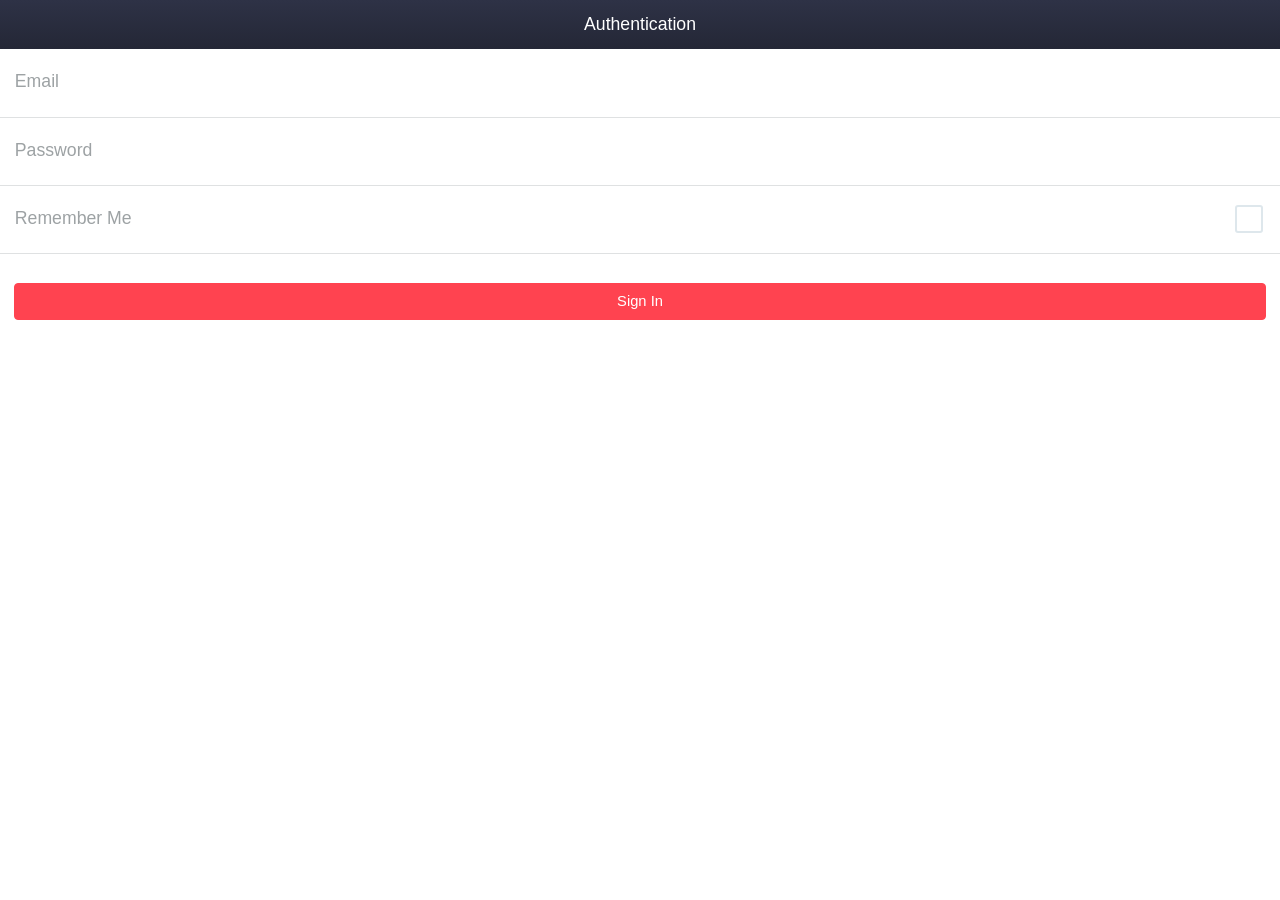
==== commit 90426e9e: "Changes from Views service" ====
--- a/Demo Hybrid/index.html
+++ b/Demo Hybrid/index.html
@@ -2,6 +2,8 @@
 <html>
 
 <head>
+    <script src="bower_components/leaflet/dist/leaflet.js"></script>
+    <link href="bower_components/leaflet/dist/leaflet.css" rel="stylesheet">
     <title></title>
     <meta charset="utf-8">
     <link href="kendo/styles/kendo.mobile.all.min.css" rel="stylesheet">
@@ -13,42 +15,24 @@
     <script src="kendo/js/jquery.min.js"></script>
     <script src="kendo/js/kendo.mobile.min.js"></script>
     <script src="app.js"></script>
+    <script src="bower_components/everlive/min/everlive.all.min.js"></script>
+    <script src="dataProviders/testJiterz.js"></script>
+    <script src="dataProviders/demoHybrid.js"></script>
+    <script src="lib/sitefinity/sitefinity-webservices-sdk.min.js"></script>
+    <script src="dataProviders/sitefinityDataProvider.js"></script>
 </head>
 
 <body id="kendoUiMobileApp">
-    <script src="components/home/index.js"></script>
+    <script src="components/coffeeShops/index.js"></script>
+    <script src="components/coffeeShopsLocation/index.js"></script>
+    <script src="components/authenticationView/index.js"></script>
     <div data-role="layout" data-id="main">
         <header data-role="header">
             <div data-role="navbar">
                 <span data-role="view-title"></span>
+                <a data-role="button" href="#appDrawer" data-rel="drawer" data-align="left" data-icon="drawer-button"></a>
             </div>
         </header>
-        <footer data-role="footer">
-            <div data-role="tabstrip" id="navigation-container">
-                <a href="components/home/view.html" data-icon="home">Home View</a>
-            </div>
-            <div id="navigation-container-more" style="display: none">
-            </div>
-        </footer>
-    </div>
-
-
-    <div id="navigation-show-more-view">
-        <header class="km-header">
-            <div class="header-text km-widget km-navbar">
-                <div class="km-leftitem">
-                    <a class="km-widget km-button km-back" id="more-view-back">
-                        <span class="km-text">Back</span>
-                    </a>
-                </div>
-                <div class="km-view-title">
-                    <span>Show More</span>
-                </div>
-            </div>
-        </header>
-
-        <ul data-role="listview" data-style="inset" class="km-widget km-listview km-list km-listinset">
-        </ul>
     </div>
 
     <div data-role="layout" data-id="main-nonav">
@@ -57,8 +41,19 @@
                 <span data-role="view-title"></span>
             </div>
         </header>
-        <footer data-role="footer">
-        </footer>
+    </div>
+
+    <div id="appDrawer" data-role="drawer" data-title="Navigation">
+        <header data-role="header">
+            <div data-role="navbar">
+                <span data-role="view-title"></span>
+            </div>
+        </header>
+        <ul id="navigation-container" data-role="listview">
+
+            <li><a href="components/coffeeShopsLocation/view.html" data-icon="globe">Coffee Shops by Location</a></li>
+            <li id="authenticationViewModellogout"><a href="components/authenticationView/view.html?logout=true" data-position="end" data-icon="action">Sign Out</a></li>
+        </ul>
     </div>
     <!-- START_CUSTOM_CODE_kendoUiMobileApp -->
     <!-- Add custom code here. For more information about custom code, see http://docs.telerik.com/platform/screenbuilder/troubleshooting/how-to-keep-custom-code-changes -->
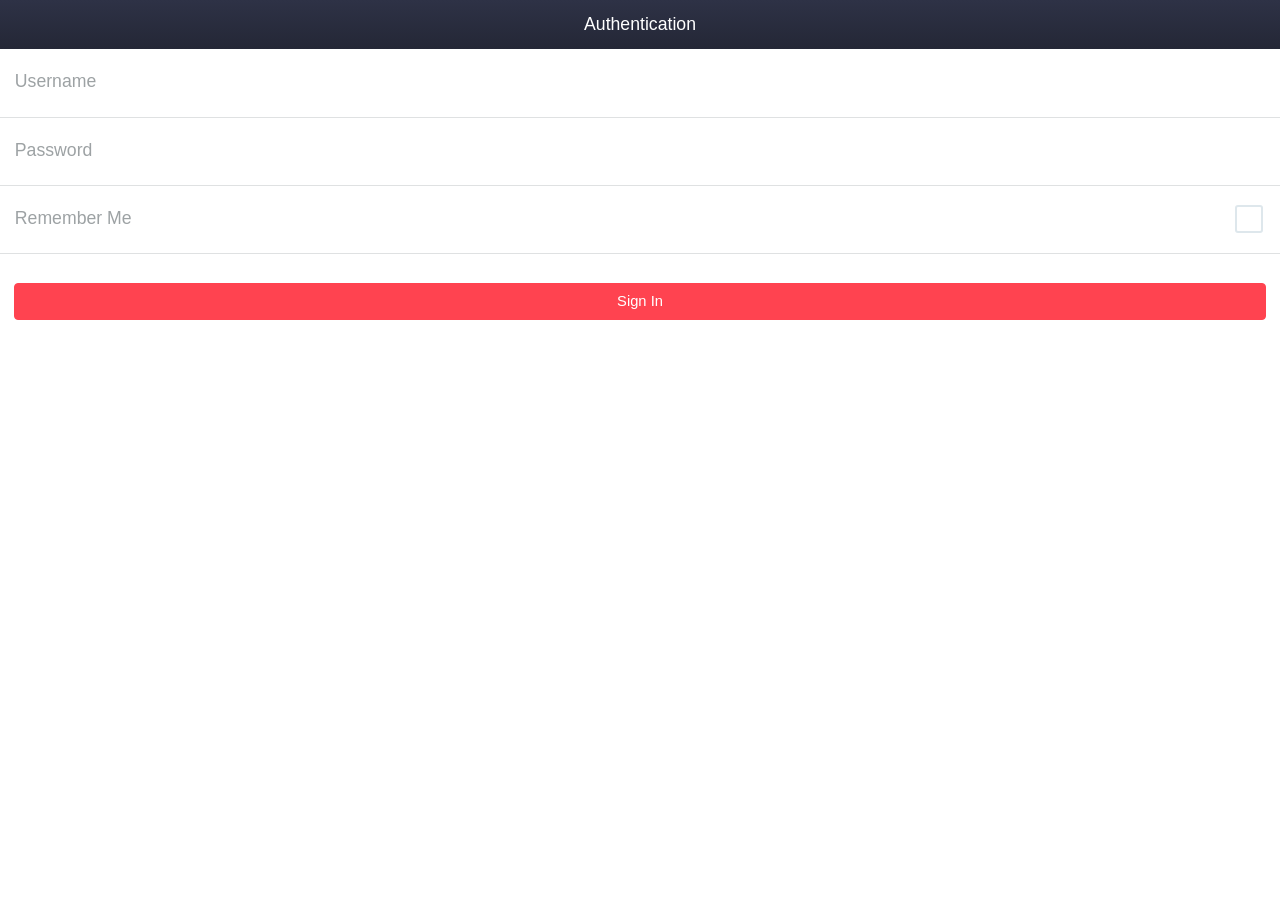
==== commit 648300d3: "Changes made by Vladimir Dragoev (vladimir.dragoev@telerik.com)." ====
--- a/Demo Hybrid/index.html
+++ b/Demo Hybrid/index.html
@@ -6,6 +6,7 @@
     <link href="bower_components/leaflet/dist/leaflet.css" rel="stylesheet">
     <title></title>
     <meta charset="utf-8">
+    <meta name="viewport" content="initial-scale=1, maximum-scale=1, width=device-width">
     <link href="kendo/styles/kendo.mobile.all.min.css" rel="stylesheet">
 
     <link href="styles/overrides.css" rel="stylesheet">
--- a/Demo Hybrid/styles/overrides.css
+++ b/Demo Hybrid/styles/overrides.css
@@ -1,5 +1,5 @@
 /* Colors */
-/*Theme overides  - .box-shadow is deleted*/
+/* Theme overides - .box-shadow is deleted */
 .km-nova h1,
 .km-nova h2,
 .km-nova h3,
@@ -481,14 +481,15 @@
 /* Links */
 .km-nova .link {
   color: #ff4350;
-}
-/*Switch fix*/
+  text-decoration: none;
+}
+/* Switch fix */
 .km-nova .km-switch-wrapper,
 .km-nova span.km-switch.km-switch-on input[type=checkbox]:checked + span + span {
   border-color: #ff4350;
   background-color: #ff4350;
 }
-/*Active state for drawer navigation*/
+/* Active state for drawer navigation */
 .km-nova #navigation-container .active:before {
   content: "";
   width: 3px;
@@ -505,9 +506,6 @@
   margin-left: 1rem;
   margin-right: 1rem;
 }
-.km-nova .details-content {
-  font-size: 1.2em;
-}
 /* form label position */
 .km-nova .form-content .form-content-item .km-label-hidden input:not(.k-input):not([type='checkbox']):not([type='radio']),
 .km-nova .form-content .form-content-item .km-label-hidden select:not([multiple]) {
@@ -518,6 +516,10 @@
 .km-nova .form-content .form-content-item .km-listview-label.km-label-above {
   width: auto;
 }
+.km-nova div.km-label-above {
+  padding-bottom: 0;
+  margin-bottom: 0;
+}
 /* custom filter */
 .km-nova .custom-filter input {
   padding: .5em 0 .5em 1.8em;
@@ -525,6 +527,9 @@
 .km-nova .km-filter-wrap:before {
   color: #cacdce;
 }
-#navigation-show-more-view {
-  background-color: #fff;
-}
+.status {
+  display: block;
+  font-style: italic;
+  color: #f44336;
+  text-align: center;
+}
--- a/Demo Hybrid/styles/main.css
+++ b/Demo Hybrid/styles/main.css
@@ -136,6 +136,13 @@
     padding-right: 10px;
 }
 
+#kendoUiMobileApp .km-content li label:not(.km-label-above) > span:not(.km-widget):last-child,
+#kendoUiMobileApp .editableListItem > div:last-child,
+#kendoUiMobileApp .editableListItem:not(.km-label-above) > div:last-child,
+#kendoUiMobileApp .imageListItem:not(.km-label-above) > div:last-child {
+    padding-right: 0;
+}
+
 #kendoUiMobileApp .editableListItem.km-label-above > div,
 #kendoUiMobileApp .imageListItem.km-label-above > div {
     width: 100%;
@@ -204,17 +211,6 @@
 
 #kendoUiMobileApp .align-center {
     text-align: center;
-}
-
-#navigation-show-more-view {
-    position: absolute;
-    height: 100%;
-    width: 100%;
-    top: 0;
-    left: 0;
-    z-index: 20000;
-    display: none;
-    visibility: visible;
 }
 
 
@@ -293,23 +289,20 @@
 
 /*List View with relation data*/
 
-#kendoUiMobileApp .dataListField ul li {
+#kendoUiMobileApp .dataListField > li {
     list-style: none;
-}
-
-#kendoUiMobileApp .dataListField li ul + div,
-#kendoUiMobileApp .detail-content-item .dataListField > li ul + div,
-#kendoUiMobileApp .detail-content-item .dataListField > li ul li + li,
-#kendoUiMobileApp .form-content-item .dataListField > li ul + div,
-#kendoUiMobileApp .form-content-item .dataListField > li ul li + li {
-    margin-left: 1em;
 }
 
 #kendoUiMobileApp .dataListField li {
     list-style-position: inside;
 }
 
+#kendoUiMobileApp .dataListField li > span {
+    margin-right: 5px;
+}
+
 #kendoUiMobileApp .dataListField,
+#kendoUiMobileApp .dataListField > li > ul,
 #kendoUiMobileApp .detail-content-item .dataListField > li > ul,
 #kendoUiMobileApp .form-content-item .dataListField > li > ul {
     padding: 0;
@@ -323,6 +316,144 @@
 }
 
 
+/*File Upload*/
+
+#kendoUiMobileApp .fileUploadListItem > div {
+    position: relative;
+}
+
+#kendoUiMobileApp .km-listview li input[type=file] {
+    position: absolute;
+    left: 0;
+    top: 0;
+    margin: 0;
+    color: transparent;
+    opacity: 0;
+    cursor: pointer;
+}
+
+#kendoUiMobileApp .file-upload-name {
+    display: block;
+    text-overflow: ellipsis;
+    overflow: hidden;
+    white-space: nowrap;
+    max-width: 100%;
+}
+
+::-webkit-file-upload-button {
+    cursor: pointer;
+}
+
+
+/*Start Multiple Selection Field*/
+
+#kendoUiMobileApp .multiple-select-item label {
+    margin: 0 0 0 0.2em;
+    padding: 0.4em 0 0.4em 1.7rem;
+    font-size: 1rem;
+}
+
+#kendoUiMobileApp.km-app li .editableListItem .multiple-select-item label > span,
+#kendoUiMobileApp .multiple-select-modal-window .multiple-select-item label > span {
+    width: 100%;
+    display: block;
+}
+
+#kendoUiMobileApp .multiple-select-item .editableListItem.km-label-above > div:first-child {
+    margin-bottom: 0.5em;
+}
+
+#kendoUiMobileApp .km-list .multiple-select-item input[type=checkbox],
+#kendoUiMobileApp .multiple-select-modal-window .multiple-select-item input[type=checkbox] {
+    width: 1.3rem;
+    height: 1.3rem;
+    top: 0.4em;
+    left: 3px;
+    font-size: 0.8rem;
+}
+
+#kendoUiMobileApp .multiple-select-modal-window .multiple-select-item input[type=checkbox] {
+    -webkit-appearance: none;
+    position: absolute;
+}
+
+#kendoUiMobileApp .km-button.link {
+    border: 0;
+    background-color: transparent;
+    padding: 0;
+    font-size: 1.1em;
+}
+
+#kendoUiMobileApp .multiple-select-list {
+    margin-bottom: 0.5rem;
+}
+
+#kendoUiMobileApp .multiple-select-modal-window .km-content {
+    padding: 1.5rem 1rem;
+}
+
+#kendoUiMobileApp .multiple-select-modal-window .km-content .km-scroll-container {
+    display: flex;
+    flex-flow: column nowrap;
+    height: 100%;
+}
+
+#kendoUiMobileApp .multiple-select-modal-window .multiple-select-item-content {
+    margin-bottom: 2rem;
+    overflow: hidden;
+    overflow-y: auto;
+    flex: 1;
+    padding-top: 0.5rem;
+}
+
+#kendoUiMobileApp .multiple-select-modal-window .multiple-select-item-buttons {
+    text-align: right;
+    flex: none;
+}
+
+#kendoUiMobileApp .multiple-select-modal-window .multiple-select-item-buttons a:first-child {
+    margin-right: 1.5rem;
+}
+
+#kendoUiMobileApp .km-shim {
+    background: transparent;
+}
+
+#kendoUiMobileApp .multiple-select-modal-window.km-modalview {
+    box-shadow: 0px 0px 5px rgba(0, 0, 0, 0.4);
+    border-radius: 3px;
+}
+
+#kendoUiMobileApp .km-modalview-wrapper {
+    position: fixed !important;
+    top: 10%;
+    left: 10%;
+    right: 10%;
+    bottom: 10%;
+    width: auto;
+    height: auto;
+}
+
+
+/*Flat overrides*/
+
+#kendoUiMobileApp.km-flat .multiple-select-modal-window .multiple-select-item label {
+    padding-left: 2rem;
+}
+
+#kendoUiMobileApp.km-flat .km-list .multiple-select-item input[type=checkbox],
+#kendoUiMobileApp.km-flat .multiple-select-modal-window .multiple-select-item input[type=checkbox] {
+    top: 0.9rem;
+}
+
+#kendoUiMobileApp.km-flat .multiple-select-modal-window .multiple-select-item input[type=checkbox] {
+    left: 0;
+}
+
+
+/*End Multiple Selection Field*/
+
+
 /* START_CUSTOM_CODE_kendoUiMobileApp */
 
 
